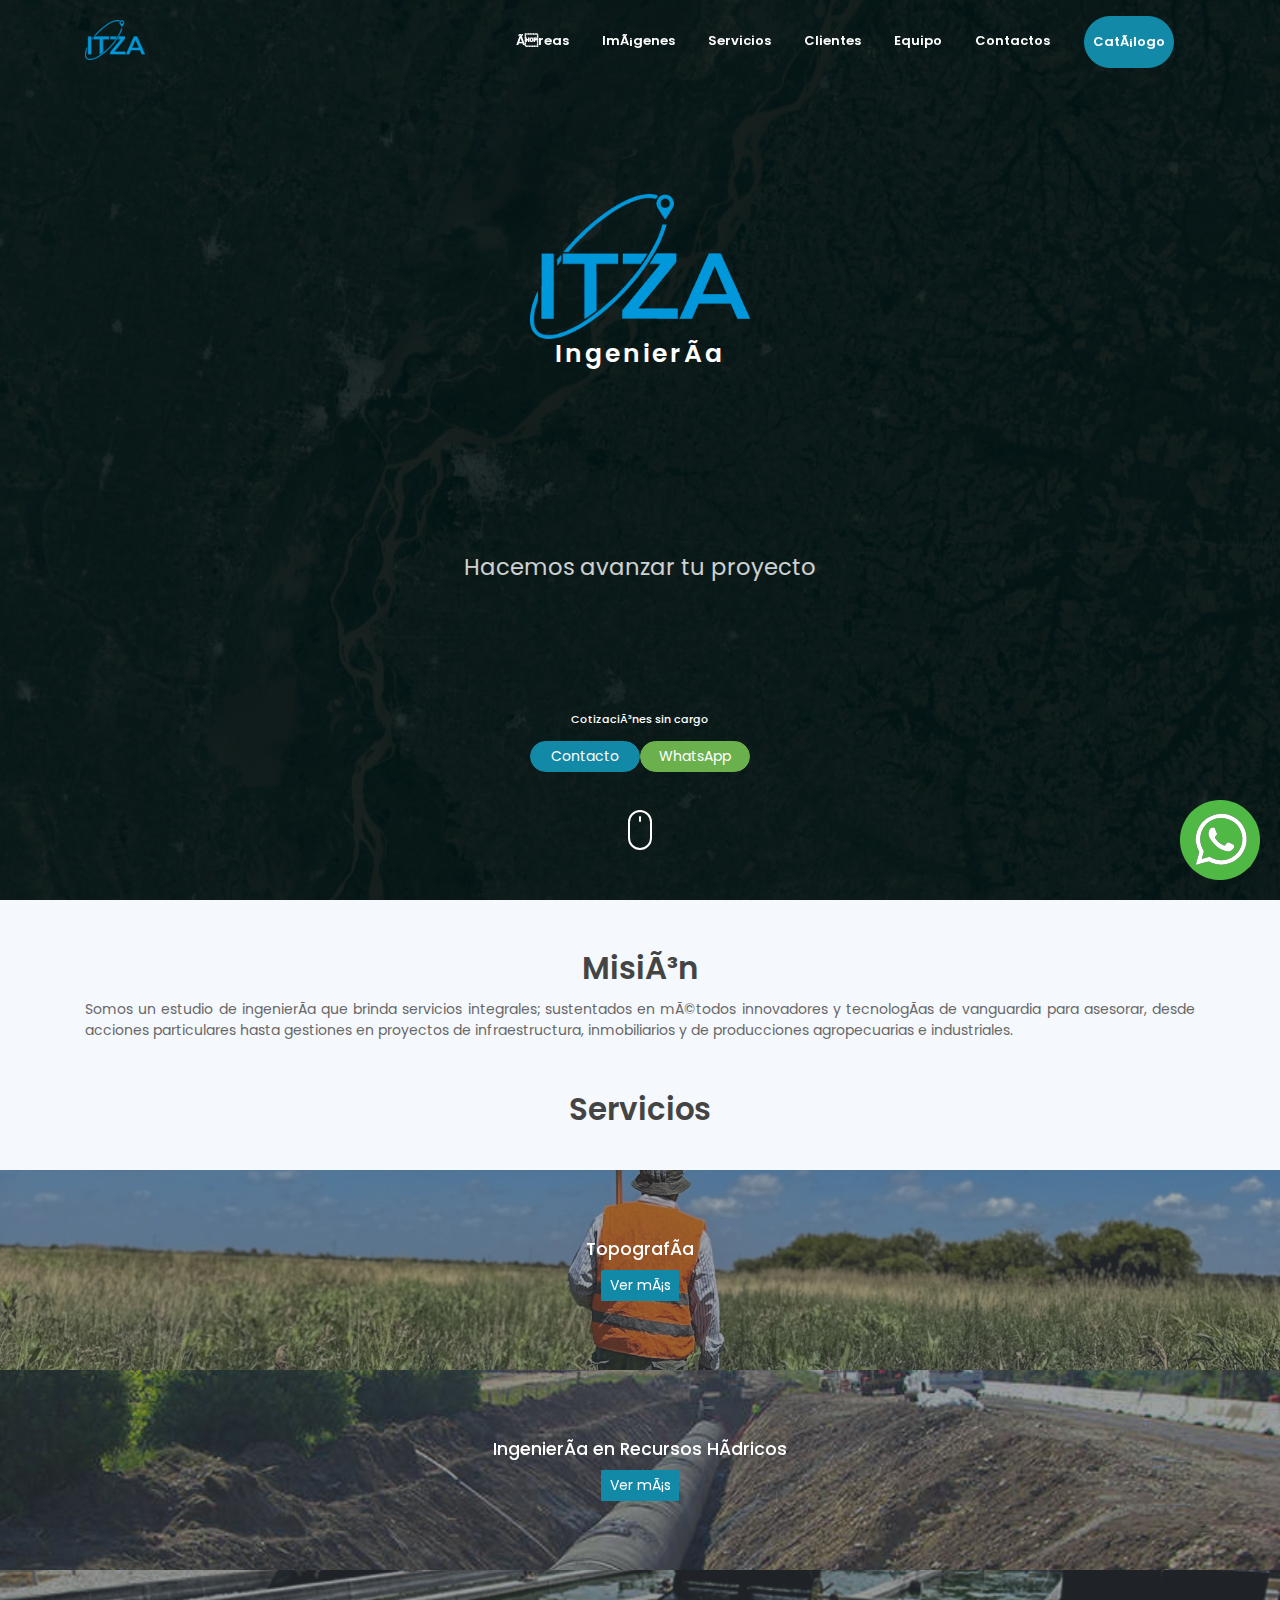
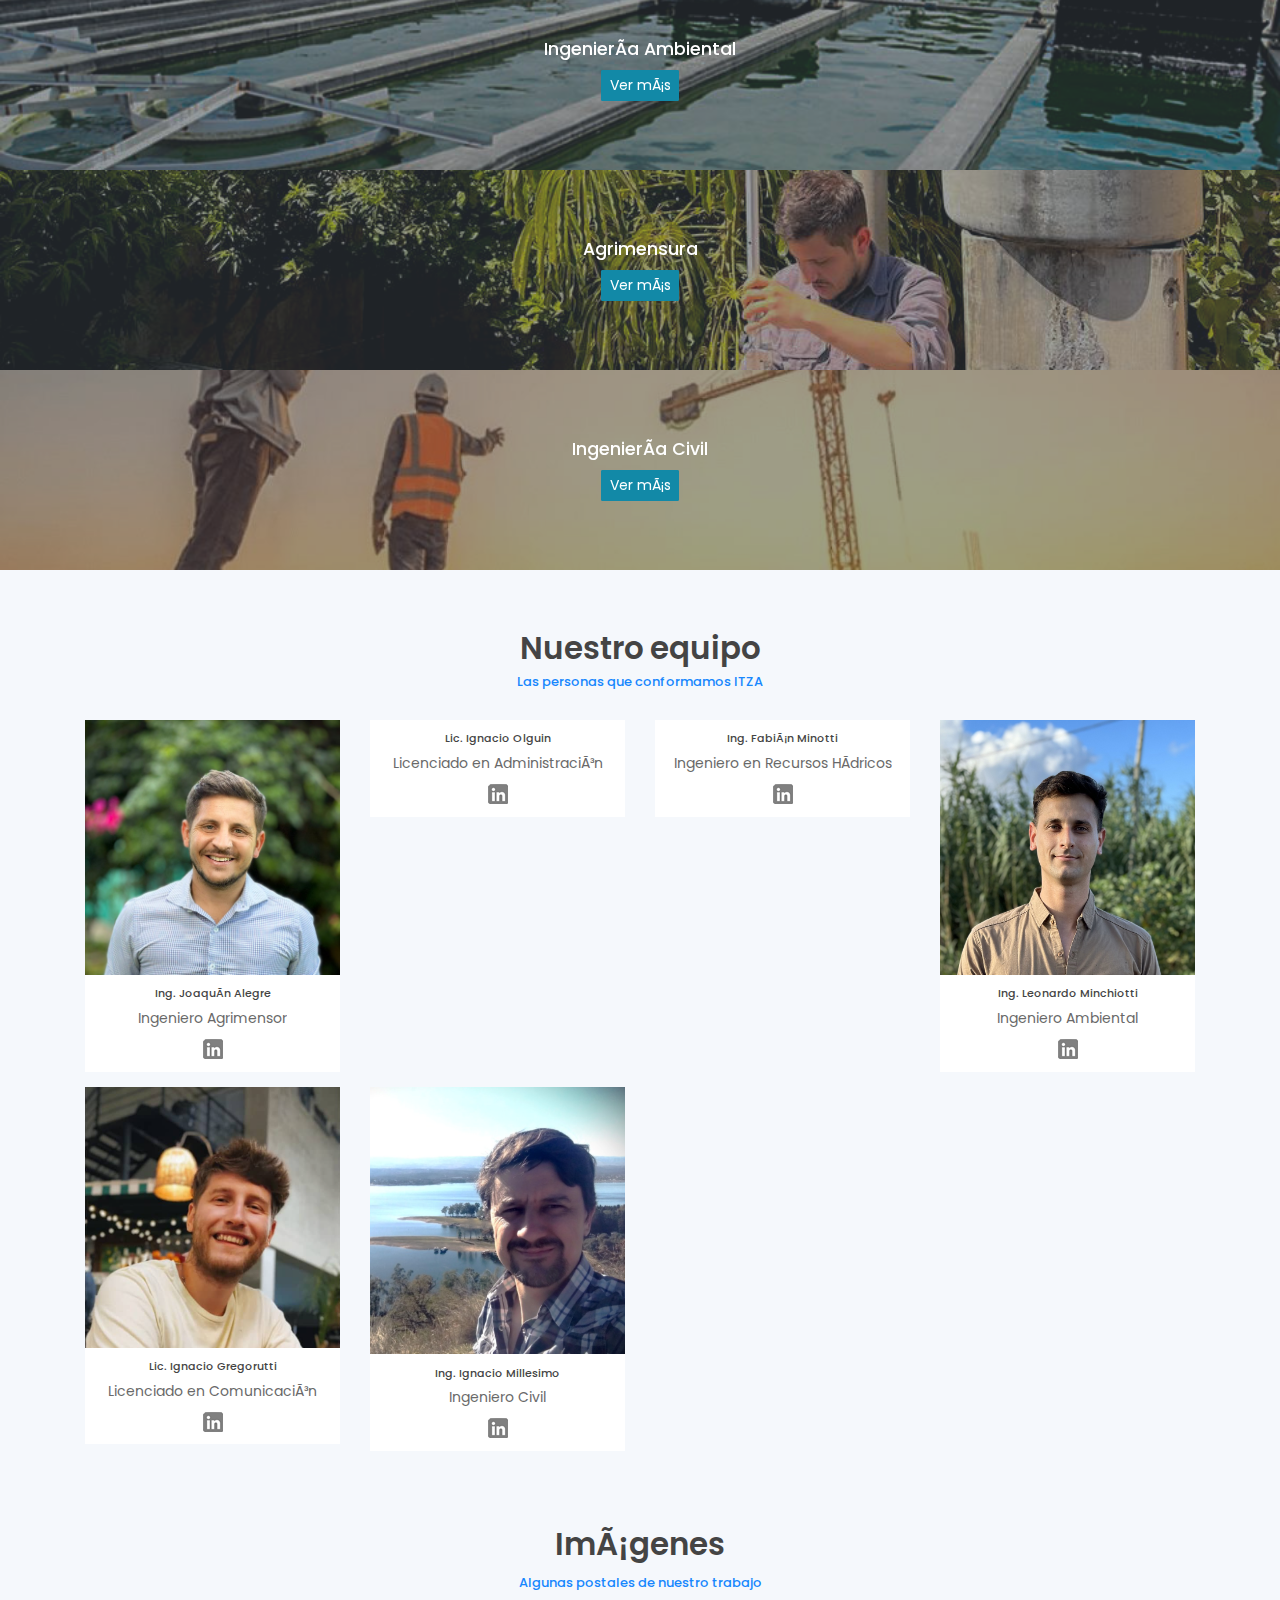
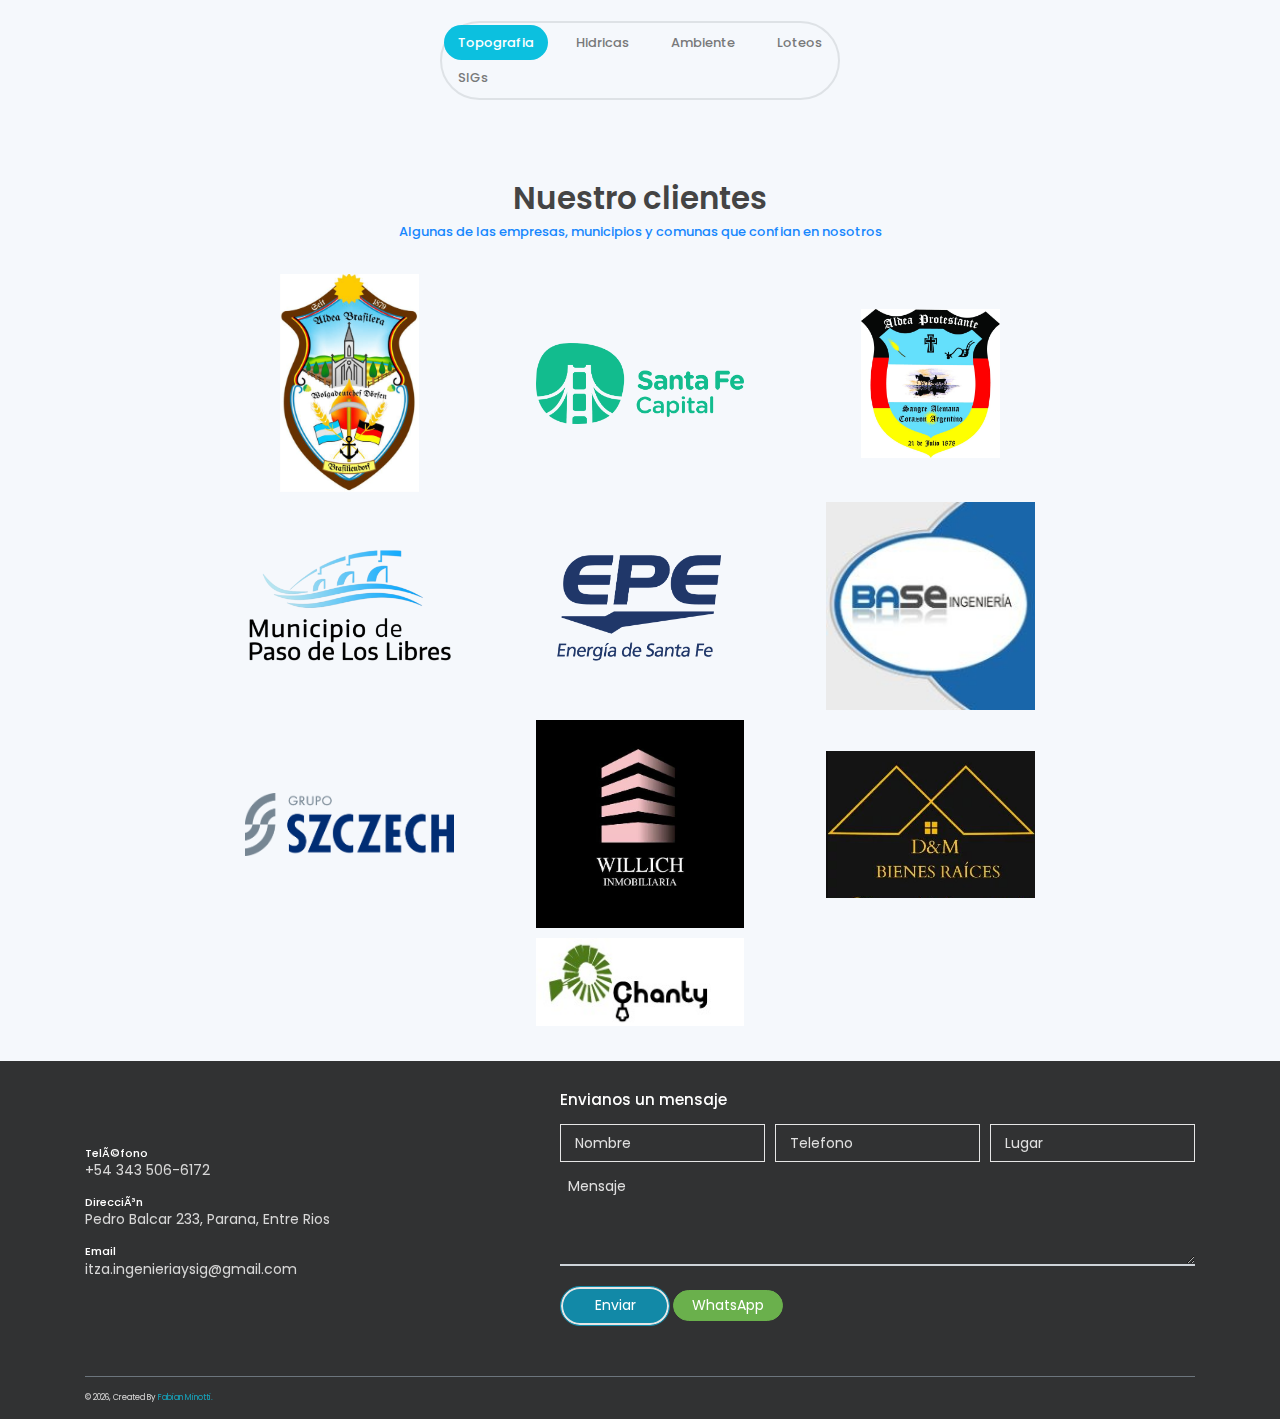
==== public_html/index.html @ 992983a0 "pixel de fb" ====
<!DOCTYPE html>
<html lang="en">
<head>
    <!-- Google Tag Manager -->
<script>(function(w,d,s,l,i){w[l]=w[l]||[];w[l].push({'gtm.start':
    new Date().getTime(),event:'gtm.js'});var f=d.getElementsByTagName(s)[0],
    j=d.createElement(s),dl=l!='dataLayer'?'&l='+l:'';j.async=true;j.src=
    'https://www.googletagmanager.com/gtm.js?id='+i+dl;f.parentNode.insertBefore(j,f);
    })(window,document,'script','dataLayer','GTM-K4Q99W75');</script>
    <!-- End Google Tag Manager -->
     
     <!-- Meta Pixel Code -->
<script>
    !function(f,b,e,v,n,t,s)
    {if(f.fbq)return;n=f.fbq=function(){n.callMethod?
    n.callMethod.apply(n,arguments):n.queue.push(arguments)};
    if(!f._fbq)f._fbq=n;n.push=n;n.loaded=!0;n.version='2.0';
    n.queue=[];t=b.createElement(e);t.async=!0;
    t.src=v;s=b.getElementsByTagName(e)[0];
    s.parentNode.insertBefore(t,s)}(window, document,'script',
    'https://connect.facebook.net/en_US/fbevents.js');
    fbq('init', '2061478227522938');
    fbq('track', 'PageView');
    </script>
    <noscript><img height="1" width="1" style="display:none"
    src="https://www.facebook.com/tr?id=2061478227522938&ev=PageView&noscript=1"
    /></noscript>
    <!-- End Meta Pixel Code -->


	<meta charset="utf-8">
    <meta name="viewport" content="width=device-width, initial-scale=1">

    <meta name="viewport" content="width=device-width, initial-scale=1, shrink-to-fit=no">
    <meta name="description" content="Start your development with LeadMark landing page.">
    <meta name="author" content="Devcrud">
    <link rel="stylesheet" href="https://maxcdn.bootstrapcdn.com/bootstrap/3.4.1/css/bootstrap.min.css">

    <script src="https://kit.fontawesome.com/808781cc1c.js" crossorigin="anonymous"></script>
    <script src="https://ajax.googleapis.com/ajax/libs/jquery/3.7.1/jquery.min.js"></script>
    <script src="https://maxcdn.bootstrapcdn.com/bootstrap/3.4.1/js/bootstrap.min.js"></script>


    <script type="text/javascript">
         document.addEventListener("DOMContentLoaded", on_load);
        function on_load(){

        
       var urlActual = window.location.href;

        // Crea un objeto URL con la URL actual
        var url = new URL(urlActual);

        // Obtiene los parámetros de la URL como un objeto
        var parametros = Object.fromEntries(url.searchParams.entries());

        // Muestra los parámetros en la consola
        console.log(parametros);
        var landing = parametros.landing
        console.log(landing);

        var backImagen = document.getElementById("backImage");

        var divIRH = document.getElementById("ReplaceHidrica");
        var divAGR = document.getElementById("ReplaceAgrimensura");
        var divAMB = document.getElementById("ReplaceAmbiental");
        var divMAIN = document.getElementById("ReplaceMain");
        var divTopo = document.getElementById("ReplaceTopo");
        var divCivil = document.getElementById("ReplaceCivil");

        var servIRH  = document.getElementById("serv-irh")
        var servAMB = document.getElementById("serv-amb")
        var servTOPO = document.getElementById("serv-topo")
        var servAGR = document.getElementById("serv-agr")
        var servCIVIL = document.getElementById("serv-civil")

        switch (landing) {
        case "1":
        divIRH.style.display = "flex";
        divAGR.style.display = "none";
        divAMB.style.display = "none";
        divMAIN.style.display = "none";
        divTopo.style.display = "none"
        divCivil.style.display = "none"
        backImagen.style.backgroundImage = "url('assets/imgs/IRH-back.jpg')";

        servIRH.style.display = "block";
        servAMB.style.display = "none";
        servAGR.style.display = "none";
        servTOPO.style.display = "none";
        servCIVIL.style.display = "none"

            break;
        case "2":
        divIRH.style.display = "none";
        divAGR.style.display = "flex";
        divAMB.style.display = "none";
        divMAIN.style.display = "none";
        divTopo.style.display = "none"
        divCivil.style.display = "none"
        backImagen.style.backgroundImage = "url('assets/imgs/photo1699647859.jpeg')";

        servIRH.style.display = "none";
        servAMB.style.display = "none";
        servAGR.style.display = "block";
        servTOPO.style.display = "none";
        servCIVIL.style.display = "none"
            break;
        case "3":
        divIRH.style.display = "none";
        divAGR.style.display = "none";
        divAMB.style.display = "flex";
        divMAIN.style.display = "none";
        divTopo.style.display = "none"
        divCivil.style.display = "none"
        backImagen.style.backgroundImage = "url('assets/imgs/back-amb.jpg')";

        servIRH.style.display = "none";
        servAMB.style.display = "block";
        servAGR.style.display = "none";
        servTOPO.style.display = "none";
        servCIVIL.style.display = "none"
            break;  
            case "4":
        divIRH.style.display = "none";
        divAGR.style.display = "none";
        divAMB.style.display = "none";
        divMAIN.style.display = "none";
        divTopo.style.display = "flex"
        divCivil.style.display = "none"
        backImagen.style.backgroundImage = "url('assets/imgs/photo1697901809.jpeg')";

        servIRH.style.display = "none";
        servAMB.style.display = "none";
        servAGR.style.display = "none";
        servTOPO.style.display = "block";
        servCIVIL.style.display = "none"

            case "5":
        divIRH.style.display = "none";
        divAGR.style.display = "none";
        divAMB.style.display = "none";
        divMAIN.style.display = "none";
        divTopo.style.display = "none"
        divCivil.style.display = "flex"
        backImagen.style.backgroundImage = "url('assets/imgs/fondocivil.jpeg')";

        servIRH.style.display = "none";
        servAMB.style.display = "none";
        servAGR.style.display = "none";
        servTOPO.style.display = "none";
        servCIVIL.style.display = "block"


            break;
        default:
        divIRH.style.display = "none";
        divAGR.style.display = "none";
        divAMB.style.display = "none";
        divMAIN.style.display = "flex";
        divTopo.style.display = "none"
        divCivil.style.display = "none"

        backImagen.style.backgroundImage = "url('assets/imgs/header.jpg')";

        servIRH.style.display = "none";
        servAMB.style.display = "none";
        servAGR.style.display = "none";
        servTOPO.style.display = "none";
        servCIVIL.style.display = "none"
        }
}

    </script>

    
    <title>ITZA ingenieria</title>
    <!-- font icons -->
    <link rel="stylesheet" href="assets/vendors/themify-icons/css/themify-icons.css">
    <!-- Bootstrap + LeadMark main styles -->
	<link rel="stylesheet" href="assets/css/leadmark.css">
    <link rel="stylesheet" href="assets/css/main.css" />

    <style>
        #whatsapp {
                    position: fixed;
                    bottom: 20px;
                    right:20px;
                    }

                    svg {
   width: 80px
   
}
circle {
   fill: #25d366;
}
path {
   fill: #25d366;
}
.enfasis{
    color:#38B6FF;
    font-weight: 600;
}

.carrusel-insertado{
      max-width: 60%;
      min-width: 300px;
      width: 100%;
      margin: 0 auto; /* Centrar el div horizontalmente */
    }
    </style>
</head>
<!-- <body data-spy="scroll" data-target=".navbar" data-offset="40" id="home" DOMContentLoaded="on_load()"> -->
    <body data-spy="scroll" data-target=".navbar" data-offset="40" id="home">
<!-- Google Tag Manager (noscript) -->
<noscript><iframe src="https://www.googletagmanager.com/ns.html?id=GTM-K4Q99W75"
    height="0" width="0" style="display:none;visibility:hidden"></iframe></noscript>
    <!-- End Google Tag Manager (noscript) -->
    <!-- page Navigation -->
    <nav class="navbar custom-navbar navbar-expand-md navbar-light fixed-top" data-spy="affix" data-offset-top="10">
        <div class="container">
            <a class="navbar-brand" href="https://www.itza.com.ar">
                <img src="assets/imgs/logo.png" alt="">
            </a>
            <button class="navbar-toggler ml-auto" type="button" data-toggle="collapse" data-target="#navbarSupportedContent" aria-controls="navbarSupportedContent" aria-expanded="false" aria-label="Toggle navigation">
                <span class="navbar-toggler-icon"></span>
            </button>
            <div class="collapse navbar-collapse" id="navbarSupportedContent">
                <ul class="navbar-nav ml-auto">                     
                    <li class="nav-item">
                        <a class="nav-link" href="#areas">Áreas</a>
                    </li>
                   
                    <li class="nav-item">
                        <a class="nav-link" href="#portfolio">Imágenes</a>
                    </li>
                    <li class="nav-item">
                        <a class="nav-link" href="#service">Servicios</a>
                    </li>
                    <li class="nav-item">
                        <a class="nav-link" href="#clients">Clientes</a>
                    </li>
                    <li class="nav-item">
                        <a class="nav-link" href="#team">Equipo</a>
                    </li>
                    <li class="nav-item">
                        <a class="nav-link" href="#contact">Contactos</a>
                    </li>
                    <li class="nav-item">
                        <a href="https://drive.google.com/file/d/1Dt3hCMWlddrPRJp8jT4GQT-iEAwe3zBL/view?usp=sharing" target="_blank" class="ml-4 nav-link btn btn-info btn-sm rounded" style="color:white !important">Catálogo</a>
                    </li>
                </ul>
            </div>
        </div>
    </nav>
    <!-- End Of Second Navigation -->

    <!-- Page Header -->
    <header class="header" id="backImage">
        <div class="overlay" style="display: flex !important;flex-direction: column; justify-content: center;">


            <!-- MAIN PAGE -->
<!-- <div id="ReplaceDiscipl" style="height: 65% !important;display: flex !important;flex-direction: column; justify-content: space-around;"></div> -->
<div id="ReplaceMain" style="height: 65% !important;display: none !important;flex-direction: column; justify-content: space-around;">
    <div style="min-height:150px ;display: flex !important;flex-direction: column; justify-content: center;"> 

       <!-- <h1 class="title" style="text-align: center;color:#0CC0DF !important; min-height: 75px; font-size: 100px !important;">ITZA</h1>   -->
       <img src="assets/imgs/logo.png" alt="" style="width: 220px;text-align: center;margin:auto">
       <h2 class="subtitle" style="min-height: 25px; font-size: 25px !important;">Ingeniería </h2>
   </div>
   <div style="padding: 30px;justify-items: center;text-align: center;text-align: center;">                    
       

       <p  style="max-width: 900px; text-justify:auto;margin-top: 20px;font-size: 17pt !important;">
           Hacemos avanzar tu proyecto</p>
   </div>
</div>

<!-- RECUROSOS HIDRICOS -->
<!-- <div id="ReplaceDiscipl" style="height: 65% !important;display: flex !important;flex-direction: column; justify-content: space-around;"></div> -->
                <div id="ReplaceHidrica" style="height: 55% !important;display: none !important;flex-direction: column; justify-content: center;padding:30px">
                     <div style="min-height:150px ;display: flex !important;flex-direction: column; justify-content: center;"> 

                        <h2 class="subtitle" style="min-height: 30px; font-size: 30px !important">SOLUCIONES EN INGENIERÍA HÍDRICA</h2>
                    </div>
                    <div style="padding: 30px;justify-items: center;text-align: center;text-align: center;">                    
          
                        <!-- <div style="color: lightcyan;">Responsable del área:</div> -->
                        <div style="font-weight: bolder !important;color: #38B6FF;">Ing. Fabián Minotti</div>
                        <p style="max-width: 900px; text-justify:auto;margin-top: 20px;">
                            <span class="tagInicio">Estudios Hidrológicos e Hidraulicos</span>
                            <span class="tagInicio">Factibilidad Hidrica</span>
                            <span class="tagInicio">Diseño de Obras Hidráulicas</span>
                            <!-- <span class="tagInicio">Modelos matemáticos</span> -->
                            <span class="tagInicio">Riego y Drenaje Rural</span>
                            <span class="tagInicio">Loteos</span>
                        </p>
                    </div>
                </div>


<!-- AGRIMENSURA  -->
                <div id="ReplaceAgrimensura" style="height: 50% !important;display: none !important;flex-direction: column; justify-content: center;">
                    <div style="min-height:150px ;display: flex !important;flex-direction: column; justify-content: center;">
                        <!-- <h1 class="title" style="text-align: center;color:#0CC0DF !important; min-height: 75px; font-size: 100px !important;">ITZA</h1>   -->
                        <h1 class="subtitle" style="min-height: 30px; font-size: 30px !important">SERVICIOS DE AGRIMENSURA</h1>
                    </div>
                    <div style="padding: 30px;justify-items: center;text-align: center;text-align: center;">                    
                     <!-- <div style="color: lightcyan;">Responsable del área:</div> -->
                        <div style="font-weight: bold !important;color: #38B6FF;">Ing. Agrimensor Joaquín Alegre</div>


                        <p style="max-width: 900px; text-justify:auto;margin-top: 20px;">                           
                            <span class="tagInicio">Mensuras</span>
                                <span class="tagInicio">VEP y REP</span>
                                    <span class="tagInicio">Amojonamientos</span>
                                        <span class="tagInicio">Posesiones</span>
                                            <span class="tagInicio">Loteos </span></p>
                   </div>
                </div>


<!-- AMBIENTAL  -->

<div id="ReplaceAmbiental" style="height: 50% !important;display: flex !important;flex-direction: column; justify-content: center;">
    <div style="min-height:150px ;display: flex !important;flex-direction: column; justify-content: center;">
        <!-- <h1 class="title" style="text-align: center;color:#0CC0DF !important; min-height: 75px; font-size: 100px !important;">ITZA</h1>   -->
        <h1 class="subtitle" style="min-height: 30px; font-size: 30px !important;">SERVICIOS AMBIENTALES INTEGRALES</h1>
    </div>
    <div style="padding: 30px;justify-items: center;text-align: center;text-align: center;">                    
     
        <!-- <div style="color: lightcyan;">Responsable del área:</div> -->
        <div style="font-weight: bolder !important;color: #38B6FF;">Ing. Leonardo Minchiotti</div>
        <p style="max-width: 900px; text-justify:auto;margin-top: 20px;">
            <span class="tagInicio">Consultoría ambiental</span>

            <span class="tagInicio">Estudios de Impacto Ambiental</span>
            <span class="tagInicio">Tratamiento de Efluentes</span>
            <span class="tagInicio">Sistemas de Gestión Ambiental</span>
            <span class="tagInicio">Gestión de residuos</span>
            <span class="tagInicio">Inscripciones ambientales</span></p>
    </div>
</div>


<!-- CIVIL  -->

<div id="ReplaceCivil" style="height: 50% !important;display: flex !important;flex-direction: column; justify-content: center;">
    <div style="min-height:150px ;display: flex !important;flex-direction: column; justify-content: center;">
        <!-- <h1 class="title" style="text-align: center;color:#0CC0DF !important; min-height: 75px; font-size: 100px !important;">ITZA</h1>   -->
        <h1 class="subtitle" style="min-height: 30px; font-size: 30px !important;">Ingeniería Civil</h1>
    </div>
    <div style="padding: 30px;justify-items: center;text-align: center;text-align: center;">                    
     
        <!-- <div style="color: lightcyan;">Responsable del área:</div> -->
        <div style="font-weight: bolder !important;color: #38B6FF;">Ing. Ignacio Millesimo</div>
        <p style="max-width: 900px; text-justify:auto;margin-top: 20px;">

            <span class="tagInicio">Cálculo estructural</span>
            <span class="tagInicio">Diseño Vial</span>
            <span class="tagInicio">Pliegos Licitatorios</span>
            <span class="tagInicio">Gestión de Proyectos</span>
    </div>
</div>


<!-- TOPOGRAFIA  -->

<div id="ReplaceTopo" style="height: 55% !important;display: none !important;flex-direction: column; justify-content: center">
    <div style="min-height:150px ;display: flex !important;flex-direction: column; justify-content: center;">
        <!-- <h1 class="title" style="text-align: center;color:#0CC0DF !important; min-height: 75px; font-size: 100px !important;">ITZA</h1>   -->
        <h1 class="subtitle" style="min-height: 30px; font-size: 30px !important;">SERVICIOS TOPOGRÁFICOS INTEGRALES</h1>
    </div>
    
    <div style="padding: 30px;justify-items: center;text-align: center;text-align: center;">     
        <!-- <div style="color: lightcyan;">Responsable del área:</div> -->
        <div style="font-weight: bolder !important;color: #38B6FF;">Ing. Agrimensor Joaquín Alegre</div>
        <p style="max-width: 900px; text-justify:auto;margin-top: 20px;">
              <span class="tagInicio">Relevamientos Topográficos</span>
              <span class="tagInicio">Relevamientos con Drone </span>
              <span class="tagInicio"> Replanteos</span>
                <span class="tagInicio"> Imágenes Satelitales</span>
                    <span class="tagInicio"> Nivelación</span>
                        <span class="tagInicio"> SIG </span>
                            <span class="tagInicio"> Loteos</span>
            </p>
    
           </div>
</div>


<!-- Botonces de contancto  -->


                <div>
                <div style="display: flex !important; justify-content: center;">
                    <h6> Cotizaciónes sin cargo</h6>                    
                </div> 
                <div style="display: flex !important; justify-content: center;">
                    <a href="#contact"><div class="btn btn-info rounded w-md mt-3" > Contacto</div></a>
                    <a href="https://api.whatsapp.com/send/?phone=5493425687429&text=Hola,%20me%20comunico%20para%20saber%20mas%20acerca%20de%20los%20servicios%20de%20ITZA" target="_blank"><div class="btn btn-success rounded w-md mt-3"> WhatsApp</div></a>
                </div> 
                </div>
                      
        </div>
        
       
        <div class="mouse-icon"><div class="wheel"></div></div>
    </header>
    <!-- End Of Page Header -->

    <!-- Service Section -->

   

    <section  id="service" class="section pt-0">
        <div class="container">
            <h6 class="section-title text-center" style="margin-top:50px !important ;">Misión</h6>
            <h6 style="text-align: justify !important; width: 100% !important"> <p>Somos un estudio de ingeniería que brinda servicios integrales; sustentados en métodos innovadores y tecnologías de vanguardia para asesorar, desde acciones particulares hasta gestiones en proyectos de infraestructura, inmobiliarios y de producciones agropecuarias e industriales.
            </p> 
            <h6 class="section-title text-center" style="margin-top:50px !important ;">Servicios</h6>

        </h6>

    <div id="serv-agr">
            <div id="two" class="wrapper">
                <div class="inner alt">
                    <section class="spotlight">
                        <div class="image"><img src="assets/imgs/agrim03.jpg" alt="" /></div>
                        <div class="content">
                            <h3><span class="enfasis">Mensura</span> Urbana y Rural</h3>
                            <p>Se realiza el análisis del <span class="enfasis">parcelario</span> de un terreno mediante la medición, el <span class="enfasis">estudio de títulos</span> y <span class="enfasis">antecedentes catastrales</span> para determinar la situación jurídica en el territorio. Te acompañamos desde el inicio del análisis, hasta la registración de tu inmueble. 
                            </p>
                        </div>
                    </section>
                    <section class="spotlight">
                        <div class="image"><img src="assets/imgs/agrim01.jpg" alt="" /></div>
                        <div class="content">
                            <h3>Subdivisión</h3>
                            <p>Se realiza la <span class="enfasis">división de un terreno</span> en las partes necesarias para generar <span class="enfasis">nuevos títulos</span>. Te acompañamos en el acuerdo de <span class="enfasis">subdivisión</span> y elaboración del expediente, hasta su registración final. 
                            </p>
                        </div>
                    </section>
                    <section class="spotlight">
                        <div class="image"><img src="assets/imgs/photo1690379722 (1).jpeg" alt="" /></div>
                        <div class="content">
                            <h3>Posesiones</h3>
                            <p>Se confecciona un plano de <span class="enfasis">mensura de posesión</span>, que sera utilizado como prueba en un futuro <span class="enfasis">juicio de usucapión</span>. Te asesoramos en los pasos a seguir y acompañamos hasta la registración final del expediente.
                            </p>
                        </div>
                    </section>

                    <section class="spotlight">
                        <div class="image"><img src="assets/imgs/agrim02.jpg" alt="" /></div>
                        <div class="content">
                            <h3>Propiedad Horizontal (PH)</h3>
                            <p>Se realiza para <span class="enfasis">dividir una propiedad</span> construida, en unidades mas pequeñas; sean casas <span class="enfasis">familiares, duplex, departamentos</span> o similares. Te asesoramos en los pasos a seguir y acompañamos hasta la registración final del expediente.
                            </p>
                        </div>
                    </section>

                    <section class="spotlight">
                        <div class="image"><img src="assets/imgs/agrim04.jpg" alt="" /></div>
                        <div class="content">
                            <h3>Verificacion del Estado Parcelario (VEP)</h3>
                            <p>Se realiza para constatar la subsistencia del <span class="enfasis">estado parcelario</span> previo a una transferencia. Realizamos el expediente y lo registramos para que puedas avanzar en tu proyecto.
                            </p>
                        </div>
                    </section>
                    <section class="spotlight">
                        <div class="image"><img src="assets/imgs/tasacion.jpg" alt="" /></div>
                        <div class="content">
                            <h3>Tasaciones</h3>
                            <p>Se ofrece obtener el valor de mercado de tu terreno, o vivienda, de forma certificada.
                            </p>
                        </div>
                    </section>
                    
                </div>
            </div>
        </div>                
      
       



        <div id="serv-topo">
            <div id="two" class="wrapper">
                <div class="inner alt">
                    <section class="spotlight">
                        <div class="image"><img src="assets/imgs/relev_img.jpg" alt="" /></div>
                        <div class="content">
                            <h3>Relevamientos Topográficos
                            </h3>
                            <p>Integramos tecnología avanzada y softwares específicos para obtener <span class="enfasis">datos precisos</span> en proyectos civiles, viales y productivos, potenciando recursos y garantizando el avance de la obra.
                             </p>
                        </div>
                    </section>
                    <section class="spotlight">
                        <div class="image"><img src="assets/imgs/repla_img.jpg" alt="" /></div>
                        <div class="content">
                            <h3>Replanteo de Obras
                            </h3>
                            <p>Llevamos adelante <span class="enfasis">relevamientos</span> detallados y determinación de posiciones para proyectos civiles, viales e industriales, garantizando precisión y seguimiento del proyecto.</p>
                        </div>
                    </section>
                    <section class="spotlight">
                        <div class="image"><img src="assets/imgs/nivelacion_img.jpg" alt="" /></div>
                        <div class="content">
                            <h3>Nivelación de Terrenos
                            </h3>
                            <p>Relevamiento, cálculo y dirección para <span class="enfasis">movimientos de suelos</span> y plateas; asegurando resultados precisos y optimización de los recursos.
                            </p>
                        </div>
                    </section>
                    <section class="spotlight">
                        <div class="image"><img src="assets/imgs/drone_img.jpg" alt="" /></div>
                        <div class="content">
                            <h3>Relevamientos Fotogramétricos con Drones
                            </h3>
                            <p><span class="enfasis">Levantamiento de datos topográficos</span>, análisis de elevación y volúmen, y ortofotografías para desarrollar y aumentar la eficiencia y precisión técnica en tus proyectos.
                            </p>
                        </div>
                    </section>
                    
                </div>
            </div>
        </div>   
        
        <div id="serv-amb">
            <div id="two" class="wrapper">
                <div class="inner alt">
                    <section class="spotlight">
                        <div class="image"><img src="assets/imgs/eia.jpg" alt="" /></div>
                        <div class="content">
                            <h3>Estudios de Impacto Ambiental</h3>
                            <p>Confeccionamos el Estudio de Impacto Ambiental que solicitan los entes de control para evaluar los potenciales impactos de un proyecto en su entorno. Desarrollo de Planes de Gestión Ambiental según el análisis previo
                            </p>
                        </div>
                    </section>
                    <section class="spotlight">
                        <div class="image"><img src="assets/imgs/Efluentes2.jpg" alt="" /></div>
                        <div class="content">
                            <h3>Tratamiento de efluentes</h3>
                            <p>Diseño de sistemas de tratamiento para efluentes industriales y aguas cloacales. Optimización de plantas de tratamiento existentes. Asesoramiento en equipos e instalaciones. Diseño y control de lagunas de tratamiento
                            </p>
                        </div>
                    </section>
                    <section class="spotlight">
                        <div class="image"><img src="assets/imgs/plan-de-manejo-ambiental_.jpg" alt="" /></div>
                        <div class="content">
                            <h3>Sistemas de Gestion Ambiental</h3>
                            <p>Te ayudamos a confeccionar y llevar adelante los planes y programas de gestión ambiental para promover la sostenibilidad en tu organización. Auditorias y seguimiento de control. Capacitaciones al personal.</p>
                        </div>
                    </section>
                    <section class="spotlight">
                        <div class="image"><img src="assets/imgs/plantas-de-tratamiento-de-residuos-gta-ambiental-blog-fear-img-62.jpg" alt="" /></div>
                        <div class="content">
                            <h3>Manejo de residuos</h3>
                            <p>Tratamiento de residuos sólidos. Asesoramiento en gestión de residuos (planes de separación, reducción, reciclaje y disposición). Diseño de plantas GIRSU
                                </p>
                        </div>
                    </section>
                    <section class="spotlight">
                        <div class="image"><img src="assets/imgs/puro-nutrientes.jpeg" alt="" /></div>
                        <div class="content">
                            <h3>Asesoría agroindustrial</h3>
                            <p>
                                Te asesoramos en el manejo ambiental de tu actividad. Diseñamos redes de drenaje, tratamiento de líquidos, separación de sólidos en granjas porcinas, feedlots, avícolas, tambos, lácteas, queserías y frigoríficos. 
Promovemos la correcta gestión de los purines y los restos orgánicos para su aprovechamiento con fines agronómicos. Diseño de playas de compostaje y biodigestores

                                </p>
                        </div>
                    </section>
                    <section class="spotlight">
                        <div class="image"><img src="assets/imgs/funciones-principales-ingeniero-ambiental.jpg" alt="" /></div>
                        <div class="content">
                            <h3>Consultoría y trámites ante entes de control</h3>
                            <p>Realizamos informes ambientales, inscripción en registros como generadores de residuos peligrosos o patológicos, cálculo de nivel de complejidad ambiental, asesoramiento ante requerimientos de los entes de control y para la obtención del certificado de aptitud ambiental, seguimiento de trámites, inscripciones de pozos de agua subterránea, planes de forestación”. Consúltanos y te asesoramos </p>
                        </div>
                    </section>

                    
                </div>
            </div>
        </div>   


        <div id="serv-irh">
            <div id="two" class="wrapper">
                <div class="inner alt">
                    <section class="spotlight">
                        <div class="image"><img src="assets/imgs/back-irh.jpg" alt="" /></div>
                        <div class="content">
                            <h3>Estudios Hidrológicos e hidraulicos</h3>
                            <p>Realizamos estudios para la determinación de riesgos hídricos, obtención de caudales y tormentas de diseño, estimación de inundaciones y zonas vulnerables, y análisis de factibilidad hídrica, entre otros.</p>
                        </div>
                    </section>
                    <section class="spotlight">
                        <div class="image"><img src="assets/imgs/alcan.jpg" alt="" /></div>
                        <div class="content">
                            <h3>Proyectos de Obras Hidraulicas</h3>
                            <p>Desarrollamos diseños de alcantarillas y puentes, dimensionamiento de canales y conductos, estudios hidrogeológicos, diseño de perforaciones de agua, y planificación de redes cloacales y de agua potable.</p>
                        </div>
                    </section>
                    <section class="spotlight">
                        <div class="image"><img src="assets/imgs/riego.jpg" alt="" /></div>
                        <div class="content">
                            <h3>Sistemas de riego Rural y Drenaje Urbano</h3>
                            <p>Nos especializamos en el diseño de sistemas de riego rural por aspersión, gravedad y goteo, incluyendo la determinación de fuentes y caudales necesarios.  Además, abordamos proyectos de drenaje urbano, ofreciendo soluciones eficientes para el manejo de aguas pluviales y residuales.</p>
                        </div>
                    </section>
                    <section class="spotlight">
                        <div class="image"><img src="assets/imgs/loteo_aerea.jpg" alt="" /></div>
                        <div class="content">
                            <h3>Proyectos de loteos y urbanizaciones</h3>
                            <p>Realizamos estudios de factibilidad para la aprobación técnica de loteos y urbanizaciones, dimensionamientos de obras hidráulicas, diseño de reservorios y modelación matemática de sistemas de desagüe.</p>
                        </div>
                    </section>
                    <section class="spotlight">
                        <div class="image"><img src="assets/imgs/batimetria.jpg" alt="" /></div>
                        <div class="content">
                            <h3>Batimetrías y Aforos</h3>
                            <p>Realizamos estudios detallados de batimetría y aforos para la gestión eficiente de recursos hídricos, aplicando tecnología de vanguardia para mediciones precisas de profundidades, volúmenes y caudales de cuerpos de agua.</p>
                        </div>
                    </section>
                    
                </div>
            </div>
        </div>  



        <div id="serv-civil">
            <div id="two" class="wrapper">
                <div class="inner alt">
                    <section class="spotlight">
                        <div class="image"><img src="assets/imgs/estructuras.jpg" alt="" /></div>
                        <div class="content">
                            <h3>Diseño y Cálculo Estructural</h3>
                            <p>
                                Diseño estructural es clave para seguridad y economía en construcción. Ofrecemos proyectos ajustados, cumpliendo reglamentos, con documentación técnica completa.</p>
                        </div>
                    </section>
                    <section class="spotlight">
                        <div class="image"><img src="assets/imgs/vial.jpg" alt="" /></div>
                        <div class="content">
                            <h3>Proyectos viales</h3>
                            <p>Nos especializamos en diseñar caminos y vías de comunicacion para mejorar la infraestructura de transporte. Ofrecemos proyectos viales integrales, considerando los últimos paradigmas urbanos.</p>
                        </div>
                    </section>
                    <section class="spotlight">
                        <div class="image"><img src="assets/imgs/gestionproyectos.png" alt="" /></div>
                        <div class="content">
                            <h3>Gestión de proyectos</h3>
                            <p>
                                Planificación, coordinación de recursos y control para la ejecución proyectos de construcción eficientemente, cumpliendo objetivos, plazos, presupuestos y estándares de calidad y seguridad.</p>
                        </div>
                    </section>
                    <section class="spotlight">
                        <div class="image"><img src="assets/imgs/documentacion.jpg" alt="" /></div>
                        <div class="content">
                            <h3>Elaboración de Pliegos Licitatorios</h3>
                            <p>
                                En ITZA, proporcionamos documentación técnica integral para proyectos de ingeniería, esencial para licitaciones y gestión de financiamientos, incluyendo pliegos, cómputos, redeterminaciones y más.</p>
                        </div>
                    </section>
                    
                    
                </div>
            </div>
        </div>  
      
      
        </div>
    </section>
    <!-- End OF Service Section -->


    <!-- disciplinas -->
    <section  id="areas" class="section pt-0">
    
    <div id="disciplinas-banners">
            
            <div class="product-offer mb-30" style="height: 200px;">
                <img class="img-fluid" src="assets/imgs/topobanner.jpg" alt="">
                <div class="offer-text">
                    <h3 class="text-white mb-3">Topografía </h3>
                    <a href="https://www.itza.com.ar?landing=4" class="btn btn-info">Ver más</a>
                </div>
            </div>
            <div class="product-offer mb-30" style="height: 200px;">
                <img class="img-fluid" src="assets/imgs/irh-banner.jpg">
                <div class="offer-text">
                    <h3 class="text-white mb-3" style="text-align: center !important;">Ingeniería en Recursos Hídricos </h3>
                    <a href="https://www.itza.com.ar?landing=1" class="btn btn-info">Ver más</a>
                </div>
            </div>
            <div class="product-offer mb-30" style="height: 200px;">
                <img class="img-fluid" src="assets/imgs/ia-banner.jpg" alt="">
                <div class="offer-text">
                    <h3 class="text-white mb-3">Ingeniería Ambiental</h3>
                    <a href="https://www.itza.com.ar?landing=3" class="btn btn-info">Ver más</a>
                </div>
            </div>
            <div class="product-offer mb-30" style="height: 200px;">
                <img class="img-fluid" src="assets/imgs/agr-banner.jpg" alt="">
                <div class="offer-text">
                    <h3 class="text-white mb-3">Agrimensura</h3>
                    <a href="https://www.itza.com.ar?landing=2" class="btn btn-info">Ver más</a>
                </div>
            </div>
            <div class="product-offer mb-30" style="height: 200px;">
                <img class="img-fluid" src="assets/imgs/civil banner.jpeg" alt="">
                <div class="offer-text">
                    <h3 class="text-white mb-3">Ingeniería Civil</h3>
                    <a href="https://www.itza.com.ar?landing=5" class="btn btn-info">Ver más</a>
                </div>
            </div>
        </div>                
      
        </div>
    </section>
    <!-- disciplinas -->



   
    
    <!-- Testmonial Section -->
    <section class="section" id="team">
        <div class="container">
        
            <h6 class="section-title text-center mb-0">Nuestro equipo</h6>
            <h6 class="section-subtitle mb-5 text-center">Las personas que conformamos ITZA</h6>
            <div class="row">
            <div class="col-md-3">
                <div class="card-team border-0 mb-4">
                    <img src="assets/imgs/joaco.png" alt="" class="card-img-top w-100">
                    <div class="card-body" style=" text-align: center !important">                         
                        <h6 class="card-title" style="text-align: center !important; width: 100% !important;"> Ing. Joaquín Alegre</h5>
                        <p style="text-align: center !important; width: 100% !important;">Ingeniero Agrimensor</p>
                        <a href="https://www.linkedin.com/in/joaquin-alegre-346420a4/" target="_blank"> <img src="assets/imgs/linkedin.png"  alt=""></a>
                        <!-- <a href="javascript:void(0)" class="small text-muted">Go To The Article</a> -->
                    </div>
                </div>
            </div>
            <div class="col-md-3">
                <div class="card-team border-0 mb-4">
                    <img src="assets/imgs/nacho.png" alt="" class="card-img-top w-100">
                    <div class="card-body"  style=" text-align: center !important">                         
                        <h6 class="card-title" style="text-align: center !important; width: 100% !important;"> Lic. Ignacio Olguin</h5>
                        <p style="text-align: center !important; width: 100% !important;">Licenciado en Administración</p>
                        <a href="https://www.linkedin.com/in/juan-ignacio-olguin-11916b202/" target="_blank"> <img src="assets/imgs/linkedin.png"  alt=""></a>

                        <!-- <a href="javascript:void(0)" class="small text-muted">Go To The Article</a> -->
                    </div>
                </div>
            </div>
            <div class="col-md-3">
                <div class="card-team border-0 mb-4">
                    <img src="assets/imgs/mino.png" alt="" class="card-img-top w-100">
                    <div class="card-body"  style=" text-align: center !important">                         
                        <h6 class="card-title" style="text-align: center !important; width: 100% !important;"> Ing. Fabián Minotti</h5>
                        <p style="text-align: center !important; width: 100% !important;">Ingeniero en Recursos Hídricos</p>
                        <a href="https://www.linkedin.com/in/fabianminotti/" target="_blank"> <img src="assets/imgs/linkedin.png"  alt=""></a>

                        <!-- <a href="javascript:void(0)" class="small text-muted">Go To The Article</a> -->
                    </div>
                </div>
            </div>
            <div class="col-md-3">
                <div class="card-team border-0 mb-4">
                    <img src="assets/imgs/leo.jpg" alt="" class="card-img-top w-100">
                    <div class="card-body"  style=" text-align: center !important">                         
                        <h6 class="card-title" style="text-align: center !important; width: 100% !important;"> Ing. Leonardo Minchiotti</h5>
                        <p style="text-align: center !important; width: 100% !important;">Ingeniero Ambiental</p>
                        <a href="https://www.linkedin.com/in/leonardo-luis-minchiotti/" target="_blank"> <img src="assets/imgs/linkedin.png"  alt=""></a>

                        <!-- <a href="javascript:void(0)" class="small text-muted">Go To The Article</a> -->
                    </div>
                </div>
            </div>
            <div class="col-md-3">
                <div class="card-team border-0 mb-4">
                    <img src="assets/imgs/nachi.png" alt="" class="card-img-top w-100">
                    <div class="card-body"  style=" text-align: center !important">                         
                        <h6 class="card-title" style="text-align: center !important; width: 100% !important;">Lic. Ignacio Gregorutti</h5>
                        <p style="text-align: center !important; width: 100% !important;">Licenciado en Comunicación</p>
                        <a href="https://www.linkedin.com/in/ignaciogregorutti/" target="_blank"> <img src="assets/imgs/linkedin.png"  alt=""></a>

                        <!-- <a href="javascript:void(0)" class="small text-muted">Go To The Article</a> -->
                    </div>
                </div>
            </div>
            <div class="col-md-3">
                <div class="card-team border-0 mb-4">
                    <img src="assets/imgs/ignacio.png" alt="" class="card-img-top w-100">
                    <div class="card-body"  style=" text-align: center !important">                         
                        <h6 class="card-title" style="text-align: center !important; width: 100% !important;">Ing. Ignacio Millesimo                        </h5>
                        <p style="text-align: center !important; width: 100% !important;">Ingeniero Civil</p>
                        <a href="https://www.linkedin.com/in/ignacio-millesimo-ba7327229/" target="_blank"> <img src="assets/imgs/linkedin.png"  alt=""></a>

                        <!-- <a href="javascript:void(0)" class="small text-muted">Go To The Article</a> -->
                    </div>
                </div>
            </div>
            <!-- <div class="col-md-3">
                <div class="card-team border-0 mb-4">
                    <img src="assets/imgs/anto.jpeg" alt="" class="card-img-top w-100">
                    <div class="card-body"  style=" text-align: center !important">                         
                        <h6 class="card-title" style="text-align: center !important; width: 100% !important;">Lic. Antonella Zanolio</h5>
                        <p style="text-align: center !important; width: 100% !important;">SIGs</p>
                        <a href="" target="_blank"> <img src="assets/imgs/linkedin.png"  alt=""></a>

                        <!-- <a href="javascript:void(0)" class="small text-muted">Go To The Article</a> -->
                    </div>
                </div>
            </div> 
            <!-- <div class="col-md-3">
                <div class="card-team border-0 mb-4">
                    <img src="assets/imgs/rebe.jpeg" alt="" class="card-img-top w-100">
                    <div class="card-body"  style=" text-align: center !important">                         
                        <h6 class="card-title" style="text-align: center !important; width: 100% !important;">Rebeca Rodriguez</h5>
                        <p style="text-align: center !important; width: 100% !important;">SIGs</p>
                        <a href="" target="_blank"> <img src="assets/imgs/linkedin.png"  alt=""></a>

                        <!-- <a href="javascript:void(0)" class="small text-muted">Go To The Article</a> -->
                    </div>
                </div>
                
            </div> 
        </div>
        </div>  
        </div>
    </section>
    <!-- End of Testmonial Section -->


    








    <!-- Portfolio Section -->
    <section id="portfolio" class="section portfolio-section">


        <div class="container">
        
           
          <!--   <div id="myCarousel" class="carousel slide carrusel-insertado" data-ride="carousel">
                <ol class="carousel-indicators">
                  <li data-target="#myCarousel" data-slide-to="0" class="active"></li>
                  <li data-target="#myCarousel" data-slide-to="1"></li>
                  <li data-target="#myCarousel" data-slide-to="2"></li>
                </ol>
              
                <div class="carousel-inner">
                  <div class="item active">
                    <img src="assets/imgs/galery/IMG-20230131-WA0035 (1).jpg" alt="">
                    <div class="carousel-caption">
                      <h3>Paso De Los Libres</h3>
                      <p>Relevamiento con Dron y GPS</p>
                    </div>
                  </div>
              
                  <div class="item">
                    <img src="assets/imgs/nacho.png" alt="Chicago">
                    <div class="carousel-caption">
                      <h3>Chicago</h3>
                      <p>Thank you, Chicago!</p>
                    </div>
                  </div>
              
                  <div class="item">
                    <img src="assets/imgs/riego.jpg" alt="New York">
                    <div class="carousel-caption">
                      <h3>New York</h3>
                      <p>We love the Big Apple!</p>
                    </div>
                  </div>
                </div>
              
                <a class="left carousel-control" href="#myCarousel" data-slide="prev">
                  <span class="glyphicon glyphicon-chevron-left"></span>
                  <span class="sr-only">Previous</span>
                </a>
                <a class="right carousel-control" href="#myCarousel" data-slide="next">
                  <span class="glyphicon glyphicon-chevron-right"></span>
                  <span class="sr-only">Next</span>
                </a>
              </div>  -->


             <h6 class="section-title text-center">Imágenes</h6>
            <h6 class="section-subtitle mb-5 text-center">Algunas postales de nuestro trabajo</h6>
            <div class="filters" style="display:flex; flex-wrap:wrap" >
                <a href="#" data-filter=".topo" class="active" >
                    Topografia
                </a>
                <a href="#" data-filter=".irh">
                    Hidricas
                </a>
                <a href="#" data-filter=".amb">
                    Ambiente
                </a>
                <a href="#" data-filter=".loteo">
                    Loteos
                </a>
                <a href="#" data-filter=".sig">
                    SIGs
                </a>
            </div>
            <div class="portfolio-container"> 
                <div class="col-md-6 col-lg-4 loteo topo">
                    <div class="portfolio-item">
                        <img src="assets/imgs/galery/IMG_20210702_174510.jpg" class="img-fluid" alt="Download free bootstrap 4 admin dashboard, free boootstrap 4 templates">
                        <div class="content-holder">
                            <a class="img-popup" href="assets/imgs/galery/IMG_20210702_174510.jpg"></a>
                            <div class="text-holder">
                                <h6 class="title">Relevamiento GPS</h6>
                                <p class="subtitle">Generacion de nube de puntos de un predio en Paso de los Libres, Corrientes</p>
                            </div>
                        </div>   
                    </div>             
                </div>
                <div class="col-md-6 col-lg-4 loteo  sig">
                    <div class="portfolio-item">
                        <img src="assets/imgs/galery/-5037754827710507769_121.jpg" class="img-fluid" alt="Download free bootstrap 4 admin dashboard, free boootstrap 4 templates">
                        <div class="content-holder">
                            <a class="img-popup" href="assets/imgs/galery/-5037754827710507769_121.jpg"></a>
                            <div class="text-holder">
                                <h6 class="title">Capacitaciones en SIGs</h6>
                                <p class="subtitle">Capacitacion de personal de la comuna de Aldea Brasilera en el uso de SIGs</p>
                            </div>
                        </div> 
                    </div>                         
                </div>
                <div class="col-md-6 col-lg-4 sig topo">
                    <div class="portfolio-item">
                        <img src="assets/imgs/galery/-5037754827710507759_121.jpg" class="img-fluid" alt="Download free bootstrap 4 admin dashboard, free boootstrap 4 templates">                         
                        <div class="content-holder">
                            <a class="img-popup" href="assets/imgs/galery/-5037754827710507759_121.jpg"></a>
                            <div class="text-holder">
                                <h6 class="title">SIGs</h6>
                                <p class="subtitle">Capacitacion de personal de la comuna de Aldea Brasilera en el uso de SIGs</p>
                            </div>
                        </div>    
                    </div>              
                </div> 
                <div class="col-md-6 col-lg-4 loteo topo">
                    <div class="portfolio-item">
                        <img src="assets/imgs/galery/-5055498170833939313_121.jpg" class="img-fluid" alt="Download free bootstrap 4 admin dashboard, free boootstrap 4 templates">
                        <div class="content-holder">
                            <a class="img-popup" href="assets/imgs/galery/-5055498170833939313_121.jpg"></a>
                            <div class="text-holder">
                                <h6 class="title">Ortofotos</h6>
                                <p class="subtitle">Ortofoto generada mediante vuelos de Dron</p>
                            </div>
                        </div>
                    </div>                                                     
                </div>

                <div class="col-md-6 col-lg-4 topo"> 
                    <div class="portfolio-item">
                        <img src="assets/imgs/galery/-5181411008336472800_121.jpg" class="img-fluid" alt="Download free bootstrap 4 admin dashboard, free boootstrap 4 templates">                               
                        <div class="content-holder">
                            <a class="img-popup" href="assets/imgs/galery/-5181411008336472800_121.jpg"></a>
                            <div class="text-holder">
                                <h6 class="title">Relevamientos topográficos</h6>
                                <p class="subtitle"></p>
                            </div>
                        </div>
                    </div>                                                       
                </div> 
                <div class="col-md-6 col-lg-4 loteo topo sig">
                    <div class="portfolio-item">
                        <img src="assets/imgs/galery/IMG-20230131-WA0035 (1).jpg" class="img-fluid" alt="Download free bootstrap 4 admin dashboard, free boootstrap 4 templates">  
                       <div class="content-holder">
                            <a class="img-popup" href="assets/imgs/galery/IMG-20230131-WA0035 (1).jpg"></a>
                            <div class="text-holder">
                                <h6 class="title">Vuelos de Dron</h6>
                            </div>
                        </div>
                    </div>                                                     
                </div>
                <div class="col-md-6 col-lg-4  topo">
                    <div class="portfolio-item">
                        <img src="assets/imgs/galery/IMG_20210731_124915.jpg" class="img-fluid" alt="Download free bootstrap 4 admin dashboard, free boootstrap 4 templates">       
                       <div class="content-holder">
                            <a class="img-popup" href="assets/imgs/galery/IMG_20210731_124915.jpg"></a>
                            <div class="text-holder">
                                <h6 class="title">Relevamientos de campo</h6>
                            </div>
                        </div>
                    </div>                                                       
                </div> 
                <div class="col-md-6 col-lg-4 irh topo"> 
                    <div class="portfolio-item">
                        <img src="assets/imgs/galery/alc.PNG" class="img-fluid" alt="Download free bootstrap 4 admin dashboard, free boootstrap 4 templates">            
                        <div class="content-holder">
                            <a class="img-popup" href="assets/imgs/galery/alc.PNG"></a>
                            <div class="text-holder">
                                <h6 class="title">Diseño de desagües urbanos</h6>
                                <p class="subtitle">Desagües urbanos de urbanizacion en Paso de Los Libre, Corrientes</p>
                            </div>
                        </div>
                    </div>
                            
                </div> 
                <div class="col-md-6 col-lg-4 irh ">
                    <div class="portfolio-item">
                        <img src="assets/imgs/galery/per.PNG" class="img-fluid" alt="Download free bootstrap 4 admin dashboard, free boootstrap 4 templates">                        
                        <div class="content-holder">
                            <a class="img-popup" href="assets/imgs/galery/per.PNG"></a>
                            <div class="text-holder">
                                <h6 class="title">Modelado hidraulico</h6>
                                <p class="subtitle">Perfil hidraulico de un desagüe  por conductos</p>
                            </div>
                        </div> 
                    </div>
                </div> 
                <div class="col-md-6 col-lg-4 irh amb">
                    <div class="portfolio-item">
                        <img src="assets/imgs/galery/epanet.PNG" class="img-fluid" alt="Download free bootstrap 4 admin dashboard, free boootstrap 4 templates">  
                        <div class="content-holder">
                            <a class="img-popup" href="assets/imgs/galery/epanet.PNG"></a>
                            <div class="text-holder">
                                <h6 class="title">Modelado de redes de distribucion de agua</h6>
                                <p class="subtitle">Modelado de presiones y caudales de provision de agua potable</p>
                            </div>
                        </div>
                    </div>                                                     
                </div> 
                <div class="col-md-6 col-lg-4 amb">
                    <div class="portfolio-item">
                        <img src="assets/imgs/galery/Compartido desde Lightroom mobile.jpg" class="img-fluid" alt="Download free bootstrap 4 admin dashboard, free boootstrap 4 templates">   
                        <div class="content-holder">
                            <a class="img-popup" href="assets/imgs/galery/Compartido desde Lightroom mobile.jpg"></a>
                            <div class="text-holder">
                                <h6 class="title">Estudios de Impacto Ambiental</h6>
                                <p class="subtitle"></p>
                            </div>
                        </div>
                    </div>                                                    
                </div> 
                <div class="col-md-6 col-lg-4 amb">
                    <div class="portfolio-item">
                        <img src="assets/imgs/galery/Compartido desde Lightroom mobile(1).jpg" class="img-fluid" alt="Download free bootstrap 4 admin dashboard, free boootstrap 4 templates">                      
                        <div class="content-holder">
                            <a class="img-popup" href="assets/imgs/galery/Compartido desde Lightroom mobile(1).jpg"></a>
                            <div class="text-holder">
                                <h6 class="title">Estudios de Impacto Ambiental</h6>
                                <p class="subtitle"></p>
                            </div>
                        </div>
                    </div>  
                                                                      
                </div> 
                <div class="col-md-6 col-lg-4 loteo irh">
                    <div class="portfolio-item">
                        <img src="assets/imgs/galery/IMG_20230331_131342_824.jpg" class="img-fluid" alt="Download free bootstrap 4 admin dashboard, free boootstrap 4 templates">                      
                        <div class="content-holder">
                            <a class="img-popup" href="assets/imgs/galery/IMG_20230331_131342_824.jpg"></a>
                            <div class="text-holder">
                                <h6 class="title">Diseño de alcantarillas</h6>
                                <p class="subtitle"></p>
                            </div>
                        </div>
                    </div>  
                                                                      
                </div> 
                <div class="col-md-6 col-lg-4 loteo">
                    <div class="portfolio-item">
                        <img src="assets/imgs/galery/IMG_20221001_101448_146.jpg" class="img-fluid" alt="Download free bootstrap 4 admin dashboard, free boootstrap 4 templates">                      
                        <div class="content-holder">
                            <a class="img-popup" href="assets/imgs/galery/IMG_20221001_101448_146.jpg"></a>
                            <div class="text-holder">
                                <h6 class="title">Diseño de Loteos</h6>
                                <p class="subtitle"></p>
                            </div>
                        </div>
                    </div>  
                                                                      
                </div> 
            </div>    
        </div>            
    </section>
    <!-- End of portfolio section -->

    

 










      <!-- Testmonial Section -->
  <section class="section" id="clients">
    <div class="container" style="text-align: center !important;">
    
        <h6 class="section-title text-center mb-0">Nuestro clientes</h6>
        <h6 class="section-subtitle mb-5 text-center">Algunas de las empresas, municipios y comunas que confian en nosotros</h6>
        <!-- <div class="row"> -->
        <!-- <div class="col-md-3"> -->
            <div class=" border-0 w-25 " style="display: inline-block !important; margin: 5px !important;">
                <img src="assets/imgs/aldea.png" alt="" class="card-img-top w-50">                
            </div >
            <div class="w-25" style="display: inline-block !important; ; margin: 5px !important">
                <img src="assets/imgs/santa fe.png" alt="" class="card-img-top w-75">                
            </div>
            <div class=" w-25" style="display: inline-block !important; ; margin: 5px !important">
                <img src="assets/imgs/protestante.jpg" alt="" class="card-img-top w-50">                
            </div>  
            <div class="w-25" style="display: inline-block !important; ; margin: 5px !important">
                <img src="assets/imgs/paso.png" alt="" class="card-img-top w-75">                
            </div>
            <div class="w-25" style="display: inline-block !important; ; margin: 5px !important">
                <img src="assets/imgs/logo-epe-empresa.png" alt="" class="card-img-top w-75">                
            </div>
            <div class="w-25" style="display: inline-block !important; ; margin: 5px !important">
                <img src="assets/imgs/base.jpg" alt="" class="card-img-top w-75">                
            </div>
                      
            <div class=" w-25" style="display: inline-block !important; ; margin: 5px !important">
                <img src="assets/imgs/Szczech.png" alt="" class="card-img-top w-75">                
            </div>

            <div class=" w-25" style="display: inline-block !important; ; margin: 5px !important;">
                <img src="assets/imgs/willich.jpg" alt="" class="card-img-top w-75">                
            </div>

            
            <div class=" w-25" style="display: inline-block !important; ; margin: 5px !important">
                <img src="assets/imgs/DM.png" alt="" class="card-img-top w-75">                
            </div>

            
            
            <div class=" w-25" style="display: inline-block !important; ; margin: 5px !important">
                <img src="assets/imgs/Chanty.jpeg" alt="" class="card-img-top w-75">                
            </div>
        <!-- </div> -->
        
    <!-- </div>   -->
    </div>
</section>
<!-- End of Testmonial Section -->



    <!-- Contact Section -->
    <section id="contact" class="section has-img-bg pb-0">
        <div class="container">
            <div class="row align-items-center">
                <div class="col-md-5 my-3">
                    <h6 class="mb-0">Teléfono</h6>
                    <p class="mb-4">+54 343 506-6172</p>

                    <h6 class="mb-0">Dirección</h6>
                    <p class="mb-4">Pedro Balcar 233, Parana, Entre Rios</p>

                    <h6 class="mb-0">Email</h6>
                    <p class="mb-0">itza.ingenieriaysig@gmail.com</p>
                    <p></p>
                </div>
                <div class="col-md-7">
                    <form action="https://formspree.io/f/mpzvzkwn" method='POST'>
                        <h4 class="mb-4">Envianos un mensaje</h4>
                        <div class="form-row">
                            <div class="form-group col-sm-4">
                                <input type="text" class="form-control text-white rounded-0 bg-transparent" name="name" placeholder="Nombre" required>
                            </div>
                            <div class="form-group col-sm-4">
                                <input type="text" class="form-control text-white rounded-0 bg-transparent" name="telefono" placeholder="Telefono" required>
                            </div>
                            <div class="form-group col-sm-4">
                                <input type="text" class="form-control text-white rounded-0 bg-transparent" name="Lugar" placeholder="Lugar" required>
                            </div>
                            <div class="form-group col-12">
                                <textarea name="message" id="" cols="30" rows="4" class="form-control text-white rounded-0 bg-transparent" placeholder="Mensaje" required></textarea>

                            </div>
                            <div class="form-group col-12 mb-0"> 
                                <button type="submit" class="btn btn-info rounded w-md mt-3" >Enviar</button>
                                <a href="https://api.whatsapp.com/send/?phone=5493425687429&text=Hola,%20me%20comunico%20para%20saber%20mas%20acerca%20de%20los%20servicios%20de%20ITZA"  target="_blank"><div  class="btn btn-success rounded w-md mt-3" >WhatsApp</div></a>
                            </div>                          
                        </div>                          
                    </form>
                </div>
            </div>
            <!-- Page Footer -->
            <footer class="mt-5 py-4 border-top border-secondary">
                <p class="mb-0 small">&copy; <script>document.write(new Date().getFullYear())</script>, Created By <a href="https://www.linkedin.com/in/fabianminotti" target="_blank">Fabian Minotti.</a> </p>     
            </footer>
            <!-- End of Page Footer -->  
        </div>
    </section>
	<div id="whatsapp" class="Whatsapp">
        <a href="https://api.whatsapp.com/send/?phone=5493425687429&text=Hola,%20me%20comunico%20para%20saber%20mas%20acerca%20de%20los%20servicios%20de%20ITZA" target="_blank">
            <svg xmlns="http://www.w3.org/2000/svg" xml:space="preserve" width="80px" height="80px" version="1.1" style="shape-rendering:geometricPrecision; text-rendering:geometricPrecision; image-rendering:optimizeQuality; fill-rule:evenodd; clip-rule:evenodd"
viewBox="0 0 425 425"
 xmlns:xlink="http://www.w3.org/1999/xlink">
 <defs>
  <style type="text/css">
   <![CDATA[
    .fil0 {fill:#50B845}
    .fil1 {fill:white}
   ]]>
  </style>
 </defs>
 <g id="Capa_x0020_1">
  <metadata id="CorelCorpID_0Corel-Layer"/>
  <path class="fil0" d="M84 345c0,-3 14,-52 15,-57 5,-17 4,-8 -3,-26 -4,-8 -7,-17 -9,-27 -16,-78 40,-155 122,-161 46,-4 83,16 105,38 22,21 43,57 40,104 -2,43 -26,77 -48,96 -36,29 -87,42 -139,21 -17,-7 -6,-8 -26,-3 -6,2 -53,15 -57,15zm-84 -121c3,33 10,58 23,84 14,29 37,55 60,73 16,12 31,21 50,29 25,10 61,17 91,15 17,-2 30,-4 46,-8 36,-10 66,-28 92,-54 3,-2 4,-4 7,-6 2,-2 4,-5 6,-7 34,-40 53,-95 50,-149 -2,-31 -10,-60 -22,-84 -13,-24 -32,-50 -53,-67 -7,-6 -15,-11 -23,-17 -11,-7 -22,-12 -35,-18 -68,-28 -151,-16 -207,28 -16,12 -23,19 -35,32 -5,7 -12,16 -17,23 -6,11 -12,23 -18,35 -10,26 -17,59 -15,91z"/>
  <path class="fil0" d="M169 146c3,0 7,0 10,0 3,0 4,1 6,3 1,3 4,9 5,13 2,4 4,9 5,13 1,2 3,4 2,7 -2,4 -5,8 -8,11 -1,2 -3,3 -3,6 0,2 5,9 7,11 5,7 11,14 18,19 5,4 16,11 23,13 4,1 5,-1 6,-3l9 -10c4,-5 3,-7 17,0 4,2 9,4 13,6 7,4 9,4 9,9 0,4 -2,11 -4,14 -3,6 -13,13 -22,15 -13,1 -21,-2 -31,-6 -20,-7 -33,-16 -45,-28 -6,-6 -11,-12 -17,-20 -5,-7 -10,-13 -14,-22 -6,-15 -6,-30 4,-43 3,-4 6,-7 10,-8zm-53 167c6,-1 32,-8 41,-11 2,0 3,1 5,2 36,21 80,22 115,0 47,-28 68,-89 45,-141 -6,-14 -15,-26 -24,-35 -23,-21 -51,-34 -85,-32 -33,2 -59,17 -79,39 -17,20 -31,54 -25,90 2,16 8,30 16,43 3,5 2,3 1,10l-7 23c-1,4 -2,8 -3,12z"/>
  <path class="fil1" d="M116 313c1,-4 2,-8 3,-12l7 -23c1,-7 2,-5 -1,-10 -8,-13 -14,-27 -16,-43 -6,-36 8,-70 25,-90 20,-22 46,-37 79,-39 34,-2 62,11 85,32 9,9 18,21 24,35 23,52 2,113 -45,141 -35,22 -79,21 -115,0 -2,-1 -3,-2 -5,-2 -9,3 -35,10 -41,11zm-32 32c4,0 51,-13 57,-15 20,-5 9,-4 26,3 52,21 103,8 139,-21 22,-19 46,-53 48,-96 3,-47 -18,-83 -40,-104 -22,-22 -59,-42 -105,-38 -82,6 -138,83 -122,161 2,10 5,19 9,27 7,18 8,9 3,26 -1,5 -15,54 -15,57z"/>
  <path class="fil1" d="M169 146c-4,1 -7,4 -10,8 -10,13 -10,28 -4,43 4,9 9,15 14,22 6,8 11,14 17,20 12,12 25,21 45,28 10,4 18,7 31,6 9,-2 19,-9 22,-15 2,-3 4,-10 4,-14 0,-5 -2,-5 -9,-9 -4,-2 -9,-4 -13,-6 -14,-7 -13,-5 -17,0l-9 10c-1,2 -2,4 -6,3 -7,-2 -18,-9 -23,-13 -7,-5 -13,-12 -18,-19 -2,-2 -7,-9 -7,-11 0,-3 2,-4 3,-6 3,-3 6,-7 8,-11 1,-3 -1,-5 -2,-7 -1,-4 -3,-9 -5,-13 -1,-4 -4,-10 -5,-13 -2,-2 -3,-3 -6,-3 -3,0 -7,0 -10,0z"/>
 </g>
</svg>
        </a>
     </div>
	<!-- core  -->
    <script src="assets/vendors/jquery/jquery-3.4.1.js"></script>
    <script src="assets/vendors/bootstrap/bootstrap.bundle.js"></script>

    <!-- bootstrap 3 affix -->
	<script src="assets/vendors/bootstrap/bootstrap.affix.js"></script>

    <!-- Isotope -->
    <script src="assets/vendors/isotope/isotope.pkgd.js"></script>

    <!-- LeadMark js -->
    <script src="assets/js/leadmark.js"></script>

    <div style="display: none"><a href="https://www.contadorvisitasgratis.com" ><img src="https://counter2.optistats.ovh/private/contadorvisitasgratis.php?c=h4dq6rg3y9nhtw71ymjsrwng9z8tktbg" border="0"></a></div>

</body>
</html>
---- public_html/assets/vendors/themify-icons/css/themify-icons.css ----
@font-face {
	font-family: 'themify';
	src:url("../fonts/themify.eot?-fvbane");
	src:url("../fonts/themify.eot?#iefix-fvbane") format("embedded-opentype"),
		url("../fonts/themify.woff?-fvbane") format("woff"),
		url("../fonts/themify.ttf?-fvbane") format("truetype"),
		url("../fonts/themify.svg?-fvbane#themify") format("svg");
	font-weight: normal;
	font-style: normal;
}

[class^="ti-"], [class*=" ti-"] {
	font-family: 'themify';
	speak: none;
	font-style: normal;
	font-weight: normal;
	font-variant: normal;
	text-transform: none;
	line-height: 1;

	/* Better Font Rendering =========== */
	-webkit-font-smoothing: antialiased;
	-moz-osx-font-smoothing: grayscale;
}

.ti-wand:before {
	content: "\e600";
}
.ti-volume:before {
	content: "\e601";
}
.ti-user:before {
	content: "\e602";
}
.ti-unlock:before {
	content: "\e603";
}
.ti-unlink:before {
	content: "\e604";
}
.ti-trash:before {
	content: "\e605";
}
.ti-thought:before {
	content: "\e606";
}
.ti-target:before {
	content: "\e607";
}
.ti-tag:before {
	content: "\e608";
}
.ti-tablet:before {
	content: "\e609";
}
.ti-star:before {
	content: "\e60a";
}
.ti-spray:before {
	content: "\e60b";
}
.ti-signal:before {
	content: "\e60c";
}
.ti-shopping-cart:before {
	content: "\e60d";
}
.ti-shopping-cart-full:before {
	content: "\e60e";
}
.ti-settings:before {
	content: "\e60f";
}
.ti-search:before {
	content: "\e610";
}
.ti-zoom-in:before {
	content: "\e611";
}
.ti-zoom-out:before {
	content: "\e612";
}
.ti-cut:before {
	content: "\e613";
}
.ti-ruler:before {
	content: "\e614";
}
.ti-ruler-pencil:before {
	content: "\e615";
}
.ti-ruler-alt:before {
	content: "\e616";
}
.ti-bookmark:before {
	content: "\e617";
}
.ti-bookmark-alt:before {
	content: "\e618";
}
.ti-reload:before {
	content: "\e619";
}
.ti-plus:before {
	content: "\e61a";
}
.ti-pin:before {
	content: "\e61b";
}
.ti-pencil:before {
	content: "\e61c";
}
.ti-pencil-alt:before {
	content: "\e61d";
}
.ti-paint-roller:before {
	content: "\e61e";
}
.ti-paint-bucket:before {
	content: "\e61f";
}
.ti-na:before {
	content: "\e620";
}
.ti-mobile:before {
	content: "\e621";
}
.ti-minus:before {
	content: "\e622";
}
.ti-medall:before {
	content: "\e623";
}
.ti-medall-alt:before {
	content: "\e624";
}
.ti-marker:before {
	content: "\e625";
}
.ti-marker-alt:before {
	content: "\e626";
}
.ti-arrow-up:before {
	content: "\e627";
}
.ti-arrow-right:before {
	content: "\e628";
}
.ti-arrow-left:before {
	content: "\e629";
}
.ti-arrow-down:before {
	content: "\e62a";
}
.ti-lock:before {
	content: "\e62b";
}
.ti-location-arrow:before {
	content: "\e62c";
}
.ti-link:before {
	content: "\e62d";
}
.ti-layout:before {
	content: "\e62e";
}
.ti-layers:before {
	content: "\e62f";
}
.ti-layers-alt:before {
	content: "\e630";
}
.ti-key:before {
	content: "\e631";
}
.ti-import:before {
	content: "\e632";
}
.ti-image:before {
	content: "\e633";
}
.ti-heart:before {
	content: "\e634";
}
.ti-heart-broken:before {
	content: "\e635";
}
.ti-hand-stop:before {
	content: "\e636";
}
.ti-hand-open:before {
	content: "\e637";
}
.ti-hand-drag:before {
	content: "\e638";
}
.ti-folder:before {
	content: "\e639";
}
.ti-flag:before {
	content: "\e63a";
}
.ti-flag-alt:before {
	content: "\e63b";
}
.ti-flag-alt-2:before {
	content: "\e63c";
}
.ti-eye:before {
	content: "\e63d";
}
.ti-export:before {
	content: "\e63e";
}
.ti-exchange-vertical:before {
	content: "\e63f";
}
.ti-desktop:before {
	content: "\e640";
}
.ti-cup:before {
	content: "\e641";
}
.ti-crown:before {
	content: "\e642";
}
.ti-comments:before {
	content: "\e643";
}
.ti-comment:before {
	content: "\e644";
}
.ti-comment-alt:before {
	content: "\e645";
}
.ti-close:before {
	content: "\e646";
}
.ti-clip:before {
	content: "\e647";
}
.ti-angle-up:before {
	content: "\e648";
}
.ti-angle-right:before {
	content: "\e649";
}
.ti-angle-left:before {
	content: "\e64a";
}
.ti-angle-down:before {
	content: "\e64b";
}
.ti-check:before {
	content: "\e64c";
}
.ti-check-box:before {
	content: "\e64d";
}
.ti-camera:before {
	content: "\e64e";
}
.ti-announcement:before {
	content: "\e64f";
}
.ti-brush:before {
	content: "\e650";
}
.ti-briefcase:before {
	content: "\e651";
}
.ti-bolt:before {
	content: "\e652";
}
.ti-bolt-alt:before {
	content: "\e653";
}
.ti-blackboard:before {
	content: "\e654";
}
.ti-bag:before {
	content: "\e655";
}
.ti-move:before {
	content: "\e656";
}
.ti-arrows-vertical:before {
	content: "\e657";
}
.ti-arrows-horizontal:before {
	content: "\e658";
}
.ti-fullscreen:before {
	content: "\e659";
}
.ti-arrow-top-right:before {
	content: "\e65a";
}
.ti-arrow-top-left:before {
	content: "\e65b";
}
.ti-arrow-circle-up:before {
	content: "\e65c";
}
.ti-arrow-circle-right:before {
	content: "\e65d";
}
.ti-arrow-circle-left:before {
	content: "\e65e";
}
.ti-arrow-circle-down:before {
	content: "\e65f";
}
.ti-angle-double-up:before {
	content: "\e660";
}
.ti-angle-double-right:before {
	content: "\e661";
}
.ti-angle-double-left:before {
	content: "\e662";
}
.ti-angle-double-down:before {
	content: "\e663";
}
.ti-zip:before {
	content: "\e664";
}
.ti-world:before {
	content: "\e665";
}
.ti-wheelchair:before {
	content: "\e666";
}
.ti-view-list:before {
	content: "\e667";
}
.ti-view-list-alt:before {
	content: "\e668";
}
.ti-view-grid:before {
	content: "\e669";
}
.ti-uppercase:before {
	content: "\e66a";
}
.ti-upload:before {
	content: "\e66b";
}
.ti-underline:before {
	content: "\e66c";
}
.ti-truck:before {
	content: "\e66d";
}
.ti-timer:before {
	content: "\e66e";
}
.ti-ticket:before {
	content: "\e66f";
}
.ti-thumb-up:before {
	content: "\e670";
}
.ti-thumb-down:before {
	content: "\e671";
}
.ti-text:before {
	content: "\e672";
}
.ti-stats-up:before {
	content: "\e673";
}
.ti-stats-down:before {
	content: "\e674";
}
.ti-split-v:before {
	content: "\e675";
}
.ti-split-h:before {
	content: "\e676";
}
.ti-smallcap:before {
	content: "\e677";
}
.ti-shine:before {
	content: "\e678";
}
.ti-shift-right:before {
	content: "\e679";
}
.ti-shift-left:before {
	content: "\e67a";
}
.ti-shield:before {
	content: "\e67b";
}
.ti-notepad:before {
	content: "\e67c";
}
.ti-server:before {
	content: "\e67d";
}
.ti-quote-right:before {
	content: "\e67e";
}
.ti-quote-left:before {
	content: "\e67f";
}
.ti-pulse:before {
	content: "\e680";
}
.ti-printer:before {
	content: "\e681";
}
.ti-power-off:before {
	content: "\e682";
}
.ti-plug:before {
	content: "\e683";
}
.ti-pie-chart:before {
	content: "\e684";
}
.ti-paragraph:before {
	content: "\e685";
}
.ti-panel:before {
	content: "\e686";
}
.ti-package:before {
	content: "\e687";
}
.ti-music:before {
	content: "\e688";
}
.ti-music-alt:before {
	content: "\e689";
}
.ti-mouse:before {
	content: "\e68a";
}
.ti-mouse-alt:before {
	content: "\e68b";
}
.ti-money:before {
	content: "\e68c";
}
.ti-microphone:before {
	content: "\e68d";
}
.ti-menu:before {
	content: "\e68e";
}
.ti-menu-alt:before {
	content: "\e68f";
}
.ti-map:before {
	content: "\e690";
}
.ti-map-alt:before {
	content: "\e691";
}
.ti-loop:before {
	content: "\e692";
}
.ti-location-pin:before {
	content: "\e693";
}
.ti-list:before {
	content: "\e694";
}
.ti-light-bulb:before {
	content: "\e695";
}
.ti-Italic:before {
	content: "\e696";
}
.ti-info:before {
	content: "\e697";
}
.ti-infinite:before {
	content: "\e698";
}
.ti-id-badge:before {
	content: "\e699";
}
.ti-hummer:before {
	content: "\e69a";
}
.ti-home:before {
	content: "\e69b";
}
.ti-help:before {
	content: "\e69c";
}
.ti-headphone:before {
	content: "\e69d";
}
.ti-harddrives:before {
	content: "\e69e";
}
.ti-harddrive:before {
	content: "\e69f";
}
.ti-gift:before {
	content: "\e6a0";
}
.ti-game:before {
	content: "\e6a1";
}
.ti-filter:before {
	content: "\e6a2";
}
.ti-files:before {
	content: "\e6a3";
}
.ti-file:before {
	content: "\e6a4";
}
.ti-eraser:before {
	content: "\e6a5";
}
.ti-envelope:before {
	content: "\e6a6";
}
.ti-download:before {
	content: "\e6a7";
}
.ti-direction:before {
	content: "\e6a8";
}
.ti-direction-alt:before {
	content: "\e6a9";
}
.ti-dashboard:before {
	content: "\e6aa";
}
.ti-control-stop:before {
	content: "\e6ab";
}
.ti-control-shuffle:before {
	content: "\e6ac";
}
.ti-control-play:before {
	content: "\e6ad";
}
.ti-control-pause:before {
	content: "\e6ae";
}
.ti-control-forward:before {
	content: "\e6af";
}
.ti-control-backward:before {
	content: "\e6b0";
}
.ti-cloud:before {
	content: "\e6b1";
}
.ti-cloud-up:before {
	content: "\e6b2";
}
.ti-cloud-down:before {
	content: "\e6b3";
}
.ti-clipboard:before {
	content: "\e6b4";
}
.ti-car:before {
	content: "\e6b5";
}
.ti-calendar:before {
	content: "\e6b6";
}
.ti-book:before {
	content: "\e6b7";
}
.ti-bell:before {
	content: "\e6b8";
}
.ti-basketball:before {
	content: "\e6b9";
}
.ti-bar-chart:before {
	content: "\e6ba";
}
.ti-bar-chart-alt:before {
	content: "\e6bb";
}
.ti-back-right:before {
	content: "\e6bc";
}
.ti-back-left:before {
	content: "\e6bd";
}
.ti-arrows-corner:before {
	content: "\e6be";
}
.ti-archive:before {
	content: "\e6bf";
}
.ti-anchor:before {
	content: "\e6c0";
}
.ti-align-right:before {
	content: "\e6c1";
}
.ti-align-left:before {
	content: "\e6c2";
}
.ti-align-justify:before {
	content: "\e6c3";
}
.ti-align-center:before {
	content: "\e6c4";
}
.ti-alert:before {
	content: "\e6c5";
}
.ti-alarm-clock:before {
	content: "\e6c6";
}
.ti-agenda:before {
	content: "\e6c7";
}
.ti-write:before {
	content: "\e6c8";
}
.ti-window:before {
	content: "\e6c9";
}
.ti-widgetized:before {
	content: "\e6ca";
}
.ti-widget:before {
	content: "\e6cb";
}
.ti-widget-alt:before {
	content: "\e6cc";
}
.ti-wallet:before {
	content: "\e6cd";
}
.ti-video-clapper:before {
	content: "\e6ce";
}
.ti-video-camera:before {
	content: "\e6cf";
}
.ti-vector:before {
	content: "\e6d0";
}
.ti-themify-logo:before {
	content: "\e6d1";
}
.ti-themify-favicon:before {
	content: "\e6d2";
}
.ti-themify-favicon-alt:before {
	content: "\e6d3";
}
.ti-support:before {
	content: "\e6d4";
}
.ti-stamp:before {
	content: "\e6d5";
}
.ti-split-v-alt:before {
	content: "\e6d6";
}
.ti-slice:before {
	content: "\e6d7";
}
.ti-shortcode:before {
	content: "\e6d8";
}
.ti-shift-right-alt:before {
	content: "\e6d9";
}
.ti-shift-left-alt:before {
	content: "\e6da";
}
.ti-ruler-alt-2:before {
	content: "\e6db";
}
.ti-receipt:before {
	content: "\e6dc";
}
.ti-pin2:before {
	content: "\e6dd";
}
.ti-pin-alt:before {
	content: "\e6de";
}
.ti-pencil-alt2:before {
	content: "\e6df";
}
.ti-palette:before {
	content: "\e6e0";
}
.ti-more:before {
	content: "\e6e1";
}
.ti-more-alt:before {
	content: "\e6e2";
}
.ti-microphone-alt:before {
	content: "\e6e3";
}
.ti-magnet:before {
	content: "\e6e4";
}
.ti-line-double:before {
	content: "\e6e5";
}
.ti-line-dotted:before {
	content: "\e6e6";
}
.ti-line-dashed:before {
	content: "\e6e7";
}
.ti-layout-width-full:before {
	content: "\e6e8";
}
.ti-layout-width-default:before {
	content: "\e6e9";
}
.ti-layout-width-default-alt:before {
	content: "\e6ea";
}
.ti-layout-tab:before {
	content: "\e6eb";
}
.ti-layout-tab-window:before {
	content: "\e6ec";
}
.ti-layout-tab-v:before {
	content: "\e6ed";
}
.ti-layout-tab-min:before {
	content: "\e6ee";
}
.ti-layout-slider:before {
	content: "\e6ef";
}
.ti-layout-slider-alt:before {
	content: "\e6f0";
}
.ti-layout-sidebar-right:before {
	content: "\e6f1";
}
.ti-layout-sidebar-none:before {
	content: "\e6f2";
}
.ti-layout-sidebar-left:before {
	content: "\e6f3";
}
.ti-layout-placeholder:before {
	content: "\e6f4";
}
.ti-layout-menu:before {
	content: "\e6f5";
}
.ti-layout-menu-v:before {
	content: "\e6f6";
}
.ti-layout-menu-separated:before {
	content: "\e6f7";
}
.ti-layout-menu-full:before {
	content: "\e6f8";
}
.ti-layout-media-right-alt:before {
	content: "\e6f9";
}
.ti-layout-media-right:before {
	content: "\e6fa";
}
.ti-layout-media-overlay:before {
	content: "\e6fb";
}
.ti-layout-media-overlay-alt:before {
	content: "\e6fc";
}
.ti-layout-media-overlay-alt-2:before {
	content: "\e6fd";
}
.ti-layout-media-left-alt:before {
	content: "\e6fe";
}
.ti-layout-media-left:before {
	content: "\e6ff";
}
.ti-layout-media-center-alt:before {
	content: "\e700";
}
.ti-layout-media-center:before {
	content: "\e701";
}
.ti-layout-list-thumb:before {
	content: "\e702";
}
.ti-layout-list-thumb-alt:before {
	content: "\e703";
}
.ti-layout-list-post:before {
	content: "\e704";
}
.ti-layout-list-large-image:before {
	content: "\e705";
}
.ti-layout-line-solid:before {
	content: "\e706";
}
.ti-layout-grid4:before {
	content: "\e707";
}
.ti-layout-grid3:before {
	content: "\e708";
}
.ti-layout-grid2:before {
	content: "\e709";
}
.ti-layout-grid2-thumb:before {
	content: "\e70a";
}
.ti-layout-cta-right:before {
	content: "\e70b";
}
.ti-layout-cta-left:before {
	content: "\e70c";
}
.ti-layout-cta-center:before {
	content: "\e70d";
}
.ti-layout-cta-btn-right:before {
	content: "\e70e";
}
.ti-layout-cta-btn-left:before {
	content: "\e70f";
}
.ti-layout-column4:before {
	content: "\e710";
}
.ti-layout-column3:before {
	content: "\e711";
}
.ti-layout-column2:before {
	content: "\e712";
}
.ti-layout-accordion-separated:before {
	content: "\e713";
}
.ti-layout-accordion-merged:before {
	content: "\e714";
}
.ti-layout-accordion-list:before {
	content: "\e715";
}
.ti-ink-pen:before {
	content: "\e716";
}
.ti-info-alt:before {
	content: "\e717";
}
.ti-help-alt:before {
	content: "\e718";
}
.ti-headphone-alt:before {
	content: "\e719";
}
.ti-hand-point-up:before {
	content: "\e71a";
}
.ti-hand-point-right:before {
	content: "\e71b";
}
.ti-hand-point-left:before {
	content: "\e71c";
}
.ti-hand-point-down:before {
	content: "\e71d";
}
.ti-gallery:before {
	content: "\e71e";
}
.ti-face-smile:before {
	content: "\e71f";
}
.ti-face-sad:before {
	content: "\e720";
}
.ti-credit-card:before {
	content: "\e721";
}
.ti-control-skip-forward:before {
	content: "\e722";
}
.ti-control-skip-backward:before {
	content: "\e723";
}
.ti-control-record:before {
	content: "\e724";
}
.ti-control-eject:before {
	content: "\e725";
}
.ti-comments-smiley:before {
	content: "\e726";
}
.ti-brush-alt:before {
	content: "\e727";
}
.ti-youtube:before {
	content: "\e728";
}
.ti-vimeo:before {
	content: "\e729";
}
.ti-twitter:before {
	content: "\e72a";
}
.ti-time:before {
	content: "\e72b";
}
.ti-tumblr:before {
	content: "\e72c";
}
.ti-skype:before {
	content: "\e72d";
}
.ti-share:before {
	content: "\e72e";
}
.ti-share-alt:before {
	content: "\e72f";
}
.ti-rocket:before {
	content: "\e730";
}
.ti-pinterest:before {
	content: "\e731";
}
.ti-new-window:before {
	content: "\e732";
}
.ti-microsoft:before {
	content: "\e733";
}
.ti-list-ol:before {
	content: "\e734";
}
.ti-linkedin:before {
	content: "\e735";
}
.ti-layout-sidebar-2:before {
	content: "\e736";
}
.ti-layout-grid4-alt:before {
	content: "\e737";
}
.ti-layout-grid3-alt:before {
	content: "\e738";
}
.ti-layout-grid2-alt:before {
	content: "\e739";
}
.ti-layout-column4-alt:before {
	content: "\e73a";
}
.ti-layout-column3-alt:before {
	content: "\e73b";
}
.ti-layout-column2-alt:before {
	content: "\e73c";
}
.ti-instagram:before {
	content: "\e73d";
}
.ti-google:before {
	content: "\e73e";
}
.ti-github:before {
	content: "\e73f";
}
.ti-flickr:before {
	content: "\e740";
}
.ti-facebook:before {
	content: "\e741";
}
.ti-dropbox:before {
	content: "\e742";
}
.ti-dribbble:before {
	content: "\e743";
}
.ti-apple:before {
	content: "\e744";
}
.ti-android:before {
	content: "\e745";
}
.ti-save:before {
	content: "\e746";
}
.ti-save-alt:before {
	content: "\e747";
}
.ti-yahoo:before {
	content: "\e748";
}
.ti-wordpress:before {
	content: "\e749";
}
.ti-vimeo-alt:before {
	content: "\e74a";
}
.ti-twitter-alt:before {
	content: "\e74b";
}
.ti-tumblr-alt:before {
	content: "\e74c";
}
.ti-trello:before {
	content: "\e74d";
}
.ti-stack-overflow:before {
	content: "\e74e";
}
.ti-soundcloud:before {
	content: "\e74f";
}
.ti-sharethis:before {
	content: "\e750";
}
.ti-sharethis-alt:before {
	content: "\e751";
}
.ti-reddit:before {
	content: "\e752";
}
.ti-pinterest-alt:before {
	content: "\e753";
}
.ti-microsoft-alt:before {
	content: "\e754";
}
.ti-linux:before {
	content: "\e755";
}
.ti-jsfiddle:before {
	content: "\e756";
}
.ti-joomla:before {
	content: "\e757";
}
.ti-html5:before {
	content: "\e758";
}
.ti-flickr-alt:before {
	content: "\e759";
}
.ti-email:before {
	content: "\e75a";
}
.ti-drupal:before {
	content: "\e75b";
}
.ti-dropbox-alt:before {
	content: "\e75c";
}
.ti-css3:before {
	content: "\e75d";
}
.ti-rss:before {
	content: "\e75e";
}
.ti-rss-alt:before {
	content: "\e75f";
}
---- public_html/assets/css/leadmark.css ----
@charset "UTF-8";
/*!
=========================================================
* LeadMark Landing page
=========================================================

* Copyright: 2019 DevCRUD (https://devcrud.com)
* Licensed: (https://devcrud.com/licenses)
* Coded by www.devcrud.com

=========================================================

* The above copyright notice and this permission notice shall be included in all copies or substantial portions of the Software.
*/
@import url("https://fonts.googleapis.com/css?family=Poppins:100,100i,200,200i,300,300i,400,400i,500,500i,600,600i,700,700i,800,800i,900,900i");
:root {
  --blue: #007bff;
  --indigo: #6610f2;
  --purple: #6f42c1;
  --pink: #e83e8c;
  --red: #eb4d4b;
  --orange: #fd7e14;
  --yellow: #EE5A24;
  --green: #6ab04c;
  --teal: #00cec9;
  --cyan: #1289A7;
  --white: #fff;
  --gray: #6c757d;
  --gray-dark: #1b1b1b;
  --primary: #ff6e42;
  --secondary: #6c757d;
  --success: #6ab04c;
  --info: #1289A7;
  --warning: #EE5A24;
  --danger: #eb4d4b;
  --light: #f8f9fa;
  --dark: #1b1b1b;
  --breakpoint-xs: 0;
  --breakpoint-sm: 576px;
  --breakpoint-md: 768px;
  --breakpoint-lg: 992px;
  --breakpoint-xl: 1200px;
  --font-family-sans-serif: "Poppins", sans-serif;
  --font-family-monospace: SFMono-Regular, Menlo, Monaco, Consolas, "Liberation Mono", "Courier New", monospace;
}

*,
*::before,
*::after {
  box-sizing: border-box;
}


.tagInicio{
  /*background-color:#0CC0DF ;*/
  font-size: 10pt ;
  display: inline-block;
  color:white;
  border: 1px solid white;
  padding: 4px;
  margin: 3px;
  border-radius: 5px;
}


html {
  font-family: sans-serif;
  line-height: 1.15;
  -webkit-text-size-adjust: 100%;
  -webkit-tap-highlight-color: rgba(0, 0, 0, 0);
}

article, aside, figcaption, figure, footer, header, hgroup, main, nav, section {
  display: block;
}

body {
  margin: 0;
  font-family: "Poppins", sans-serif;
  font-size: 1rem;
  font-weight: 400;
  line-height: 1.5;
  color: #444;
  text-align: left;
  background-color: #f5f8fc;
}

[tabindex="-1"]:focus {
  outline: 0 !important;
}

hr {
  box-sizing: content-box;
  height: 0;
  overflow: visible;
}

h1, h2, h3, h4, h5, h6 {
  margin-top: 0;
  margin-bottom: 0.5rem;
}

p {
  margin-top: 0;
  margin-bottom: 1rem;
}

abbr[title],
abbr[data-original-title] {
  text-decoration: underline;
  -webkit-text-decoration: underline dotted;
          text-decoration: underline dotted;
  cursor: help;
  border-bottom: 0;
  -webkit-text-decoration-skip-ink: none;
          text-decoration-skip-ink: none;
}

address {
  margin-bottom: 1rem;
  font-style: normal;
  line-height: inherit;
}

ol,
ul,
dl {
  margin-top: 0;
  margin-bottom: 1rem;
}

ol ol,
ul ul,
ol ul,
ul ol {
  margin-bottom: 0;
}

dt {
  font-weight: 700;
}

dd {
  margin-bottom: .5rem;
  margin-left: 0;
}

blockquote {
  margin: 0 0 1rem;
}

b,
strong {
  font-weight: bolder;
}

small {
  font-size: 80%;
}

sub,
sup {
  position: relative;
  font-size: 75%;
  line-height: 0;
  vertical-align: baseline;
}

sub {
  bottom: -.25em;
}

sup {
  top: -.5em;
}

a {
  color: #0CC0DF;
  text-decoration: none;
  background-color: transparent;
}

a:hover {
  color: #f53900;
  text-decoration: none;
}

a:not([href]):not([tabindex]) {
  color: inherit;
  text-decoration: none;
}

a:not([href]):not([tabindex]):hover, a:not([href]):not([tabindex]):focus {
  color: inherit;
  text-decoration: none;
}

a:not([href]):not([tabindex]):focus {
  outline: 0;
}

pre,
code,
kbd,
samp {
  font-family: SFMono-Regular, Menlo, Monaco, Consolas, "Liberation Mono", "Courier New", monospace;
  font-size: 1em;
}

pre {
  margin-top: 0;
  margin-bottom: 1rem;
  overflow: auto;
}

figure {
  margin: 0 0 1rem;
}

img {
  vertical-align: middle;
  border-style: none;
}

svg {
  overflow: hidden;
  vertical-align: middle;
}

table {
  border-collapse: collapse;
}

caption {
  padding-top: 0.75rem;
  padding-bottom: 0.75rem;
  color: #6c757d;
  text-align: left;
  caption-side: bottom;
}

th {
  text-align: inherit;
}

label {
  display: inline-block;
  margin-bottom: 0.5rem;
}

button {
  border-radius: 0;
}

button:focus {
  outline: 1px dotted;
  outline: 5px auto -webkit-focus-ring-color;
}

input,
button,
select,
optgroup,
textarea {
  margin: 0;
  font-family: inherit;
  font-size: inherit;
  line-height: inherit;
}

button,
input {
  overflow: visible;
}

button,
select {
  text-transform: none;
}

select {
  word-wrap: normal;
}

button,
[type="button"],
[type="reset"],
[type="submit"] {
  -webkit-appearance: button;
}

button:not(:disabled),
[type="button"]:not(:disabled),
[type="reset"]:not(:disabled),
[type="submit"]:not(:disabled) {
  cursor: pointer;
}

button::-moz-focus-inner,
[type="button"]::-moz-focus-inner,
[type="reset"]::-moz-focus-inner,
[type="submit"]::-moz-focus-inner {
  padding: 0;
  border-style: none;
}

input[type="radio"],
input[type="checkbox"] {
  box-sizing: border-box;
  padding: 0;
}

input[type="date"],
input[type="time"],
input[type="datetime-local"],
input[type="month"] {
  -webkit-appearance: listbox;
}

textarea {
  overflow: auto;
  resize: vertical;
}

fieldset {
  min-width: 0;
  padding: 0;
  margin: 0;
  border: 0;
}

legend {
  display: block;
  width: 100%;
  max-width: 100%;
  padding: 0;
  margin-bottom: .5rem;
  font-size: 1.5rem;
  line-height: inherit;
  color: inherit;
  white-space: normal;
}

progress {
  vertical-align: baseline;
}

[type="number"]::-webkit-inner-spin-button,
[type="number"]::-webkit-outer-spin-button {
  height: auto;
}

[type="search"] {
  outline-offset: -2px;
  -webkit-appearance: none;
}

[type="search"]::-webkit-search-decoration {
  -webkit-appearance: none;
}

::-webkit-file-upload-button {
  font: inherit;
  -webkit-appearance: button;
}

output {
  display: inline-block;
}

summary {
  display: list-item;
  cursor: pointer;
}

template {
  display: none;
}

[hidden] {
  display: none !important;
}

h1, h2, h3, h4, h5, h6,
.h1, .h2, .h3, .h4, .h5, .h6 {
  margin-bottom: 0.5rem;
  font-weight: 500;
  line-height: 1.2;
}

h1, .h1 {
  font-size: 2.5rem;
}

h2, .h2 {
  font-size: 2rem;
}

h3, .h3 {
  font-size: 1.75rem;
}

h4, .h4 {
  font-size: 1.5rem;
}

h5, .h5 {
  font-size: 1.25rem;
}

h6, .h6 {
  font-size: 1.1rem;
}

.lead {
  font-size: 1.25rem;
  font-weight: 300;
}

.display-1 {
  font-size: 6rem;
  font-weight: 300;
  line-height: 1.2;
}

.display-2 {
  font-size: 5.5rem;
  font-weight: 300;
  line-height: 1.2;
}

.display-3 {
  font-size: 4.5rem;
  font-weight: 300;
  line-height: 1.2;
}

.display-4 {
  font-size: 3.5rem;
  font-weight: 300;
  line-height: 1.2;
}

hr {
  margin-top: 1rem;
  margin-bottom: 1rem;
  border: 0;
  border-top: 1px solid rgba(0, 0, 0, 0.1);
}

small,
.small {
  font-size: 80%;
  font-weight: 400;
}

mark,
.mark {
  padding: 0.2em;
  background-color: #fcf8e3;
}

.list-unstyled {
  padding-left: 0;
  list-style: none;
}

.list-inline {
  padding-left: 0;
  list-style: none;
}

.list-inline-item {
  display: inline-block;
}

.list-inline-item:not(:last-child) {
  margin-right: 0.5rem;
}

.initialism {
  font-size: 90%;
  text-transform: uppercase;
}

.blockquote {
  margin-bottom: 1rem;
  font-size: 1.25rem;
}

.blockquote-footer {
  display: block;
  font-size: 80%;
  color: #6c757d;
}

.blockquote-footer::before {
  content: "\2014\00A0";
}

.img-fluid {
  max-width: 100%;
  height: auto;
}

.img-thumbnail {
  padding: 0.25rem;
  background-color: #fff;
  border: 1px solid #dee2e6;
  border-radius: 0.25rem;
  max-width: 100%;
  height: auto;
}

.figure {
  display: inline-block;
}

.figure-img {
  margin-bottom: 0.5rem;
  line-height: 1;
}

.figure-caption {
  font-size: 90%;
  color: #6c757d;
}

code {
  font-size: 87.5%;
  color: #e83e8c;
  word-break: break-word;
}

a > code {
  color: inherit;
}

kbd {
  padding: 0.2rem 0.4rem;
  font-size: 87.5%;
  color: #fff;
  background-color: #1b1b1b;
  border-radius: 0.2rem;
}

kbd kbd {
  padding: 0;
  font-size: 100%;
  font-weight: 700;
}

pre {
  display: block;
  font-size: 87.5%;
  color: #1b1b1b;
}

pre code {
  font-size: inherit;
  color: inherit;
  word-break: normal;
}

.pre-scrollable {
  max-height: 340px;
  overflow-y: scroll;
}

.container {
  width: 100%;
  padding-right: 15px;
  padding-left: 15px;
  margin-right: auto;
  margin-left: auto;
}

@media (min-width: 576px) {
  .container {
    max-width: 540px;
  }
}

@media (min-width: 768px) {
  .container {
    max-width: 720px;
  }
}

@media (min-width: 992px) {
  .container {
    max-width: 960px;
  }
}

@media (min-width: 1200px) {
  .container {
    max-width: 1140px;
  }
}

.container-fluid {
  width: 100%;
  padding-right: 15px;
  padding-left: 15px;
  margin-right: auto;
  margin-left: auto;
}

.row {
  display: -webkit-box;
  display: -webkit-flex;
  display: -ms-flexbox;
  display: flex;
  -webkit-flex-wrap: wrap;
      -ms-flex-wrap: wrap;
          flex-wrap: wrap;
  margin-right: -15px;
  margin-left: -15px;
}

.no-gutters {
  margin-right: 0;
  margin-left: 0;
}

.no-gutters > .col,
.no-gutters > [class*="col-"] {
  padding-right: 0;
  padding-left: 0;
}

.col-1, .col-2, .col-3, .col-4, .col-5, .col-6, .col-7, .col-8, .col-9, .col-10, .col-11, .col-12, .col,
.col-auto, .col-sm-1, .col-sm-2, .col-sm-3, .col-sm-4, .col-sm-5, .col-sm-6, .col-sm-7, .col-sm-8, .col-sm-9, .col-sm-10, .col-sm-11, .col-sm-12, .col-sm,
.col-sm-auto, .col-md-1, .col-md-2, .col-md-3, .col-md-4, .col-md-5, .col-md-6, .col-md-7, .col-md-8, .col-md-9, .col-md-10, .col-md-11, .col-md-12, .col-md,
.col-md-auto, .col-lg-1, .col-lg-2, .col-lg-3, .col-lg-4, .col-lg-5, .col-lg-6, .col-lg-7, .col-lg-8, .col-lg-9, .col-lg-10, .col-lg-11, .col-lg-12, .col-lg,
.col-lg-auto, .col-xl-1, .col-xl-2, .col-xl-3, .col-xl-4, .col-xl-5, .col-xl-6, .col-xl-7, .col-xl-8, .col-xl-9, .col-xl-10, .col-xl-11, .col-xl-12, .col-xl,
.col-xl-auto {
  position: relative;
  width: 100%;
  padding-right: 15px;
  padding-left: 15px;
}

/* Spotlight */

.spotlight {
  display: -moz-flex;
  display: -webkit-flex;
  display: -ms-flex;
  display: flex;
  -moz-align-items: center;
  -webkit-align-items: center;
  -ms-align-items: center;
  align-items: center;
  margin: 0 0 2em 0;
}

  .spotlight .image {
    width: 30%;
    border-radius: 100%;
    margin: 0 3em 0 0;
    display: block;
  }

    .spotlight .image img {
      display: block;
      border-radius: 100%;
      width: 100%;
    }

  .spotlight .content {
    width: 70%;
  }

    .spotlight .content > :last-child {
      margin-bottom: 0;
    }

  .spotlight:nth-child(2n) {
    -moz-flex-direction: row-reverse;
    -webkit-flex-direction: row-reverse;
    -ms-flex-direction: row-reverse;
    flex-direction: row-reverse;
  }

    .spotlight:nth-child(2n) .image {
      margin: 0 0 0 3em;
    }

    .spotlight:nth-child(2n) .content {
      text-align: right;
    }

@media screen and (max-width: 736px) and (orientation: landscape) {

  .spotlight .image {
    margin: 0 2em 0 0;
  }

  .spotlight:nth-child(2n) .image {
    margin: 0 0 0 2em;
  }

}

@media screen and (max-width: 736px) and (orientation: portrait) {

  .spotlight {
    -moz-flex-direction: column !important;
    -webkit-flex-direction: column !important;
    -ms-flex-direction: column !important;
    flex-direction: column !important;
  }

    .spotlight .image {
      width: 100%;
      max-width: 60%;
      margin: 0 0 2em 0 !important;
    }

    .spotlight .content {
      width: 100%;
      text-align: center !important;
    }

}




.col {
  -webkit-flex-basis: 0;
      -ms-flex-preferred-size: 0;
          flex-basis: 0;
  -webkit-box-flex: 1;
  -webkit-flex-grow: 1;
      -ms-flex-positive: 1;
          flex-grow: 1;
  max-width: 100%;
}

.col-auto {
  -webkit-box-flex: 0;
  -webkit-flex: 0 0 auto;
      -ms-flex: 0 0 auto;
          flex: 0 0 auto;
  width: auto;
  max-width: 100%;
}

.col-1 {
  -webkit-box-flex: 0;
  -webkit-flex: 0 0 8.33333%;
      -ms-flex: 0 0 8.33333%;
          flex: 0 0 8.33333%;
  max-width: 8.33333%;
}

.col-2 {
  -webkit-box-flex: 0;
  -webkit-flex: 0 0 16.66667%;
      -ms-flex: 0 0 16.66667%;
          flex: 0 0 16.66667%;
  max-width: 16.66667%;
}

.col-3 {
  -webkit-box-flex: 0;
  -webkit-flex: 0 0 25%;
      -ms-flex: 0 0 25%;
          flex: 0 0 25%;
  max-width: 25%;
}

.col-4 {
  -webkit-box-flex: 0;
  -webkit-flex: 0 0 33.33333%;
      -ms-flex: 0 0 33.33333%;
          flex: 0 0 33.33333%;
  max-width: 33.33333%;
}

.col-5 {
  -webkit-box-flex: 0;
  -webkit-flex: 0 0 41.66667%;
      -ms-flex: 0 0 41.66667%;
          flex: 0 0 41.66667%;
  max-width: 41.66667%;
}

.col-6 {
  -webkit-box-flex: 0;
  -webkit-flex: 0 0 50%;
      -ms-flex: 0 0 50%;
          flex: 0 0 50%;
  max-width: 50%;
}

.col-7 {
  -webkit-box-flex: 0;
  -webkit-flex: 0 0 58.33333%;
      -ms-flex: 0 0 58.33333%;
          flex: 0 0 58.33333%;
  max-width: 58.33333%;
}

.col-8 {
  -webkit-box-flex: 0;
  -webkit-flex: 0 0 66.66667%;
      -ms-flex: 0 0 66.66667%;
          flex: 0 0 66.66667%;
  max-width: 66.66667%;
}

.col-9 {
  -webkit-box-flex: 0;
  -webkit-flex: 0 0 75%;
      -ms-flex: 0 0 75%;
          flex: 0 0 75%;
  max-width: 75%;
}

.col-10 {
  -webkit-box-flex: 0;
  -webkit-flex: 0 0 83.33333%;
      -ms-flex: 0 0 83.33333%;
          flex: 0 0 83.33333%;
  max-width: 83.33333%;
}

.col-11 {
  -webkit-box-flex: 0;
  -webkit-flex: 0 0 91.66667%;
      -ms-flex: 0 0 91.66667%;
          flex: 0 0 91.66667%;
  max-width: 91.66667%;
}

.col-12 {
  -webkit-box-flex: 0;
  -webkit-flex: 0 0 100%;
      -ms-flex: 0 0 100%;
          flex: 0 0 100%;
  max-width: 100%;
}

.order-first {
  -webkit-box-ordinal-group: 0;
  -webkit-order: -1;
      -ms-flex-order: -1;
          order: -1;
}

.order-last {
  -webkit-box-ordinal-group: 14;
  -webkit-order: 13;
      -ms-flex-order: 13;
          order: 13;
}

.order-0 {
  -webkit-box-ordinal-group: 1;
  -webkit-order: 0;
      -ms-flex-order: 0;
          order: 0;
}

.order-1 {
  -webkit-box-ordinal-group: 2;
  -webkit-order: 1;
      -ms-flex-order: 1;
          order: 1;
}

.order-2 {
  -webkit-box-ordinal-group: 3;
  -webkit-order: 2;
      -ms-flex-order: 2;
          order: 2;
}

.order-3 {
  -webkit-box-ordinal-group: 4;
  -webkit-order: 3;
      -ms-flex-order: 3;
          order: 3;
}

.order-4 {
  -webkit-box-ordinal-group: 5;
  -webkit-order: 4;
      -ms-flex-order: 4;
          order: 4;
}

.order-5 {
  -webkit-box-ordinal-group: 6;
  -webkit-order: 5;
      -ms-flex-order: 5;
          order: 5;
}

.order-6 {
  -webkit-box-ordinal-group: 7;
  -webkit-order: 6;
      -ms-flex-order: 6;
          order: 6;
}

.order-7 {
  -webkit-box-ordinal-group: 8;
  -webkit-order: 7;
      -ms-flex-order: 7;
          order: 7;
}

.order-8 {
  -webkit-box-ordinal-group: 9;
  -webkit-order: 8;
      -ms-flex-order: 8;
          order: 8;
}

.order-9 {
  -webkit-box-ordinal-group: 10;
  -webkit-order: 9;
      -ms-flex-order: 9;
          order: 9;
}

.order-10 {
  -webkit-box-ordinal-group: 11;
  -webkit-order: 10;
      -ms-flex-order: 10;
          order: 10;
}

.order-11 {
  -webkit-box-ordinal-group: 12;
  -webkit-order: 11;
      -ms-flex-order: 11;
          order: 11;
}

.order-12 {
  -webkit-box-ordinal-group: 13;
  -webkit-order: 12;
      -ms-flex-order: 12;
          order: 12;
}

.offset-1 {
  margin-left: 8.33333%;
}

.offset-2 {
  margin-left: 16.66667%;
}

.offset-3 {
  margin-left: 25%;
}

.offset-4 {
  margin-left: 33.33333%;
}

.offset-5 {
  margin-left: 41.66667%;
}

.offset-6 {
  margin-left: 50%;
}

.offset-7 {
  margin-left: 58.33333%;
}

.offset-8 {
  margin-left: 66.66667%;
}

.offset-9 {
  margin-left: 75%;
}

.offset-10 {
  margin-left: 83.33333%;
}

.offset-11 {
  margin-left: 91.66667%;
}

@media (min-width: 576px) {
  .col-sm {
    -webkit-flex-basis: 0;
        -ms-flex-preferred-size: 0;
            flex-basis: 0;
    -webkit-box-flex: 1;
    -webkit-flex-grow: 1;
        -ms-flex-positive: 1;
            flex-grow: 1;
    max-width: 100%;
  }
  .col-sm-auto {
    -webkit-box-flex: 0;
    -webkit-flex: 0 0 auto;
        -ms-flex: 0 0 auto;
            flex: 0 0 auto;
    width: auto;
    max-width: 100%;
  }
  .col-sm-1 {
    -webkit-box-flex: 0;
    -webkit-flex: 0 0 8.33333%;
        -ms-flex: 0 0 8.33333%;
            flex: 0 0 8.33333%;
    max-width: 8.33333%;
  }
  .col-sm-2 {
    -webkit-box-flex: 0;
    -webkit-flex: 0 0 16.66667%;
        -ms-flex: 0 0 16.66667%;
            flex: 0 0 16.66667%;
    max-width: 16.66667%;
  }
  .col-sm-3 {
    -webkit-box-flex: 0;
    -webkit-flex: 0 0 25%;
        -ms-flex: 0 0 25%;
            flex: 0 0 25%;
    max-width: 25%;
  }
  .col-sm-4 {
    -webkit-box-flex: 0;
    -webkit-flex: 0 0 33.33333%;
        -ms-flex: 0 0 33.33333%;
            flex: 0 0 33.33333%;
    max-width: 33.33333%;
  }
  .col-sm-5 {
    -webkit-box-flex: 0;
    -webkit-flex: 0 0 41.66667%;
        -ms-flex: 0 0 41.66667%;
            flex: 0 0 41.66667%;
    max-width: 41.66667%;
  }
  .col-sm-6 {
    -webkit-box-flex: 0;
    -webkit-flex: 0 0 50%;
        -ms-flex: 0 0 50%;
            flex: 0 0 50%;
    max-width: 50%;
  }
  .col-sm-7 {
    -webkit-box-flex: 0;
    -webkit-flex: 0 0 58.33333%;
        -ms-flex: 0 0 58.33333%;
            flex: 0 0 58.33333%;
    max-width: 58.33333%;
  }
  .col-sm-8 {
    -webkit-box-flex: 0;
    -webkit-flex: 0 0 66.66667%;
        -ms-flex: 0 0 66.66667%;
            flex: 0 0 66.66667%;
    max-width: 66.66667%;
  }
  .col-sm-9 {
    -webkit-box-flex: 0;
    -webkit-flex: 0 0 75%;
        -ms-flex: 0 0 75%;
            flex: 0 0 75%;
    max-width: 75%;
  }
  .col-sm-10 {
    -webkit-box-flex: 0;
    -webkit-flex: 0 0 83.33333%;
        -ms-flex: 0 0 83.33333%;
            flex: 0 0 83.33333%;
    max-width: 83.33333%;
  }
  .col-sm-11 {
    -webkit-box-flex: 0;
    -webkit-flex: 0 0 91.66667%;
        -ms-flex: 0 0 91.66667%;
            flex: 0 0 91.66667%;
    max-width: 91.66667%;
  }
  .col-sm-12 {
    -webkit-box-flex: 0;
    -webkit-flex: 0 0 100%;
        -ms-flex: 0 0 100%;
            flex: 0 0 100%;
    max-width: 100%;
  }
  .order-sm-first {
    -webkit-box-ordinal-group: 0;
    -webkit-order: -1;
        -ms-flex-order: -1;
            order: -1;
  }
  .order-sm-last {
    -webkit-box-ordinal-group: 14;
    -webkit-order: 13;
        -ms-flex-order: 13;
            order: 13;
  }
  .order-sm-0 {
    -webkit-box-ordinal-group: 1;
    -webkit-order: 0;
        -ms-flex-order: 0;
            order: 0;
  }
  .order-sm-1 {
    -webkit-box-ordinal-group: 2;
    -webkit-order: 1;
        -ms-flex-order: 1;
            order: 1;
  }
  .order-sm-2 {
    -webkit-box-ordinal-group: 3;
    -webkit-order: 2;
        -ms-flex-order: 2;
            order: 2;
  }
  .order-sm-3 {
    -webkit-box-ordinal-group: 4;
    -webkit-order: 3;
        -ms-flex-order: 3;
            order: 3;
  }
  .order-sm-4 {
    -webkit-box-ordinal-group: 5;
    -webkit-order: 4;
        -ms-flex-order: 4;
            order: 4;
  }
  .order-sm-5 {
    -webkit-box-ordinal-group: 6;
    -webkit-order: 5;
        -ms-flex-order: 5;
            order: 5;
  }
  .order-sm-6 {
    -webkit-box-ordinal-group: 7;
    -webkit-order: 6;
        -ms-flex-order: 6;
            order: 6;
  }
  .order-sm-7 {
    -webkit-box-ordinal-group: 8;
    -webkit-order: 7;
        -ms-flex-order: 7;
            order: 7;
  }
  .order-sm-8 {
    -webkit-box-ordinal-group: 9;
    -webkit-order: 8;
        -ms-flex-order: 8;
            order: 8;
  }
  .order-sm-9 {
    -webkit-box-ordinal-group: 10;
    -webkit-order: 9;
        -ms-flex-order: 9;
            order: 9;
  }
  .order-sm-10 {
    -webkit-box-ordinal-group: 11;
    -webkit-order: 10;
        -ms-flex-order: 10;
            order: 10;
  }
  .order-sm-11 {
    -webkit-box-ordinal-group: 12;
    -webkit-order: 11;
        -ms-flex-order: 11;
            order: 11;
  }
  .order-sm-12 {
    -webkit-box-ordinal-group: 13;
    -webkit-order: 12;
        -ms-flex-order: 12;
            order: 12;
  }
  .offset-sm-0 {
    margin-left: 0;
  }
  .offset-sm-1 {
    margin-left: 8.33333%;
  }
  .offset-sm-2 {
    margin-left: 16.66667%;
  }
  .offset-sm-3 {
    margin-left: 25%;
  }
  .offset-sm-4 {
    margin-left: 33.33333%;
  }
  .offset-sm-5 {
    margin-left: 41.66667%;
  }
  .offset-sm-6 {
    margin-left: 50%;
  }
  .offset-sm-7 {
    margin-left: 58.33333%;
  }
  .offset-sm-8 {
    margin-left: 66.66667%;
  }
  .offset-sm-9 {
    margin-left: 75%;
  }
  .offset-sm-10 {
    margin-left: 83.33333%;
  }
  .offset-sm-11 {
    margin-left: 91.66667%;
  }
}

@media (min-width: 768px) {
  .col-md {
    -webkit-flex-basis: 0;
        -ms-flex-preferred-size: 0;
            flex-basis: 0;
    -webkit-box-flex: 1;
    -webkit-flex-grow: 1;
        -ms-flex-positive: 1;
            flex-grow: 1;
    max-width: 100%;
  }
  .col-md-auto {
    -webkit-box-flex: 0;
    -webkit-flex: 0 0 auto;
        -ms-flex: 0 0 auto;
            flex: 0 0 auto;
    width: auto;
    max-width: 100%;
  }
  .col-md-1 {
    -webkit-box-flex: 0;
    -webkit-flex: 0 0 8.33333%;
        -ms-flex: 0 0 8.33333%;
            flex: 0 0 8.33333%;
    max-width: 8.33333%;
  }
  .col-md-2 {
    -webkit-box-flex: 0;
    -webkit-flex: 0 0 16.66667%;
        -ms-flex: 0 0 16.66667%;
            flex: 0 0 16.66667%;
    max-width: 16.66667%;
  }
  .col-md-3 {
    -webkit-box-flex: 0;
    -webkit-flex: 0 0 25%;
        -ms-flex: 0 0 25%;
            flex: 0 0 25%;
    max-width: 25%;
  }
  .col-md-4 {
    -webkit-box-flex: 0;
    -webkit-flex: 0 0 33.33333%;
        -ms-flex: 0 0 33.33333%;
            flex: 0 0 33.33333%;
    max-width: 33.33333%;
  }
  .col-md-5 {
    -webkit-box-flex: 0;
    -webkit-flex: 0 0 41.66667%;
        -ms-flex: 0 0 41.66667%;
            flex: 0 0 41.66667%;
    max-width: 41.66667%;
  }
  .col-md-6 {
    -webkit-box-flex: 0;
    -webkit-flex: 0 0 50%;
        -ms-flex: 0 0 50%;
            flex: 0 0 50%;
    max-width: 50%;
  }
  .col-md-7 {
    -webkit-box-flex: 0;
    -webkit-flex: 0 0 58.33333%;
        -ms-flex: 0 0 58.33333%;
            flex: 0 0 58.33333%;
    max-width: 58.33333%;
  }
  .col-md-8 {
    -webkit-box-flex: 0;
    -webkit-flex: 0 0 66.66667%;
        -ms-flex: 0 0 66.66667%;
            flex: 0 0 66.66667%;
    max-width: 66.66667%;
  }
  .col-md-9 {
    -webkit-box-flex: 0;
    -webkit-flex: 0 0 75%;
        -ms-flex: 0 0 75%;
            flex: 0 0 75%;
    max-width: 75%;
  }
  .col-md-10 {
    -webkit-box-flex: 0;
    -webkit-flex: 0 0 83.33333%;
        -ms-flex: 0 0 83.33333%;
            flex: 0 0 83.33333%;
    max-width: 83.33333%;
  }
  .col-md-11 {
    -webkit-box-flex: 0;
    -webkit-flex: 0 0 91.66667%;
        -ms-flex: 0 0 91.66667%;
            flex: 0 0 91.66667%;
    max-width: 91.66667%;
  }
  .col-md-12 {
    -webkit-box-flex: 0;
    -webkit-flex: 0 0 100%;
        -ms-flex: 0 0 100%;
            flex: 0 0 100%;
    max-width: 100%;
  }
  .order-md-first {
    -webkit-box-ordinal-group: 0;
    -webkit-order: -1;
        -ms-flex-order: -1;
            order: -1;
  }
  .order-md-last {
    -webkit-box-ordinal-group: 14;
    -webkit-order: 13;
        -ms-flex-order: 13;
            order: 13;
  }
  .order-md-0 {
    -webkit-box-ordinal-group: 1;
    -webkit-order: 0;
        -ms-flex-order: 0;
            order: 0;
  }
  .order-md-1 {
    -webkit-box-ordinal-group: 2;
    -webkit-order: 1;
        -ms-flex-order: 1;
            order: 1;
  }
  .order-md-2 {
    -webkit-box-ordinal-group: 3;
    -webkit-order: 2;
        -ms-flex-order: 2;
            order: 2;
  }
  .order-md-3 {
    -webkit-box-ordinal-group: 4;
    -webkit-order: 3;
        -ms-flex-order: 3;
            order: 3;
  }
  .order-md-4 {
    -webkit-box-ordinal-group: 5;
    -webkit-order: 4;
        -ms-flex-order: 4;
            order: 4;
  }
  .order-md-5 {
    -webkit-box-ordinal-group: 6;
    -webkit-order: 5;
        -ms-flex-order: 5;
            order: 5;
  }
  .order-md-6 {
    -webkit-box-ordinal-group: 7;
    -webkit-order: 6;
        -ms-flex-order: 6;
            order: 6;
  }
  .order-md-7 {
    -webkit-box-ordinal-group: 8;
    -webkit-order: 7;
        -ms-flex-order: 7;
            order: 7;
  }
  .order-md-8 {
    -webkit-box-ordinal-group: 9;
    -webkit-order: 8;
        -ms-flex-order: 8;
            order: 8;
  }
  .order-md-9 {
    -webkit-box-ordinal-group: 10;
    -webkit-order: 9;
        -ms-flex-order: 9;
            order: 9;
  }
  .order-md-10 {
    -webkit-box-ordinal-group: 11;
    -webkit-order: 10;
        -ms-flex-order: 10;
            order: 10;
  }
  .order-md-11 {
    -webkit-box-ordinal-group: 12;
    -webkit-order: 11;
        -ms-flex-order: 11;
            order: 11;
  }
  .order-md-12 {
    -webkit-box-ordinal-group: 13;
    -webkit-order: 12;
        -ms-flex-order: 12;
            order: 12;
  }
  .offset-md-0 {
    margin-left: 0;
  }
  .offset-md-1 {
    margin-left: 8.33333%;
  }
  .offset-md-2 {
    margin-left: 16.66667%;
  }
  .offset-md-3 {
    margin-left: 25%;
  }
  .offset-md-4 {
    margin-left: 33.33333%;
  }
  .offset-md-5 {
    margin-left: 41.66667%;
  }
  .offset-md-6 {
    margin-left: 50%;
  }
  .offset-md-7 {
    margin-left: 58.33333%;
  }
  .offset-md-8 {
    margin-left: 66.66667%;
  }
  .offset-md-9 {
    margin-left: 75%;
  }
  .offset-md-10 {
    margin-left: 83.33333%;
  }
  .offset-md-11 {
    margin-left: 91.66667%;
  }
}

@media (min-width: 992px) {
  .col-lg {
    -webkit-flex-basis: 0;
        -ms-flex-preferred-size: 0;
            flex-basis: 0;
    -webkit-box-flex: 1;
    -webkit-flex-grow: 1;
        -ms-flex-positive: 1;
            flex-grow: 1;
    max-width: 100%;
  }
  .col-lg-auto {
    -webkit-box-flex: 0;
    -webkit-flex: 0 0 auto;
        -ms-flex: 0 0 auto;
            flex: 0 0 auto;
    width: auto;
    max-width: 100%;
  }
  .col-lg-1 {
    -webkit-box-flex: 0;
    -webkit-flex: 0 0 8.33333%;
        -ms-flex: 0 0 8.33333%;
            flex: 0 0 8.33333%;
    max-width: 8.33333%;
  }
  .col-lg-2 {
    -webkit-box-flex: 0;
    -webkit-flex: 0 0 16.66667%;
        -ms-flex: 0 0 16.66667%;
            flex: 0 0 16.66667%;
    max-width: 16.66667%;
  }
  .col-lg-3 {
    -webkit-box-flex: 0;
    -webkit-flex: 0 0 25%;
        -ms-flex: 0 0 25%;
            flex: 0 0 25%;
    max-width: 25%;
  }
  .col-lg-4 {
    -webkit-box-flex: 0;
    -webkit-flex: 0 0 33.33333%;
        -ms-flex: 0 0 33.33333%;
            flex: 0 0 33.33333%;
    max-width: 33.33333%;
  }
  .col-lg-5 {
    -webkit-box-flex: 0;
    -webkit-flex: 0 0 41.66667%;
        -ms-flex: 0 0 41.66667%;
            flex: 0 0 41.66667%;
    max-width: 41.66667%;
  }
  .col-lg-6 {
    -webkit-box-flex: 0;
    -webkit-flex: 0 0 50%;
        -ms-flex: 0 0 50%;
            flex: 0 0 50%;
    max-width: 50%;
  }
  .col-lg-7 {
    -webkit-box-flex: 0;
    -webkit-flex: 0 0 58.33333%;
        -ms-flex: 0 0 58.33333%;
            flex: 0 0 58.33333%;
    max-width: 58.33333%;
  }
  .col-lg-8 {
    -webkit-box-flex: 0;
    -webkit-flex: 0 0 66.66667%;
        -ms-flex: 0 0 66.66667%;
            flex: 0 0 66.66667%;
    max-width: 66.66667%;
  }
  .col-lg-9 {
    -webkit-box-flex: 0;
    -webkit-flex: 0 0 75%;
        -ms-flex: 0 0 75%;
            flex: 0 0 75%;
    max-width: 75%;
  }
  .col-lg-10 {
    -webkit-box-flex: 0;
    -webkit-flex: 0 0 83.33333%;
        -ms-flex: 0 0 83.33333%;
            flex: 0 0 83.33333%;
    max-width: 83.33333%;
  }
  .col-lg-11 {
    -webkit-box-flex: 0;
    -webkit-flex: 0 0 91.66667%;
        -ms-flex: 0 0 91.66667%;
            flex: 0 0 91.66667%;
    max-width: 91.66667%;
  }
  .col-lg-12 {
    -webkit-box-flex: 0;
    -webkit-flex: 0 0 100%;
        -ms-flex: 0 0 100%;
            flex: 0 0 100%;
    max-width: 100%;
  }
  .order-lg-first {
    -webkit-box-ordinal-group: 0;
    -webkit-order: -1;
        -ms-flex-order: -1;
            order: -1;
  }
  .order-lg-last {
    -webkit-box-ordinal-group: 14;
    -webkit-order: 13;
        -ms-flex-order: 13;
            order: 13;
  }
  .order-lg-0 {
    -webkit-box-ordinal-group: 1;
    -webkit-order: 0;
        -ms-flex-order: 0;
            order: 0;
  }
  .order-lg-1 {
    -webkit-box-ordinal-group: 2;
    -webkit-order: 1;
        -ms-flex-order: 1;
            order: 1;
  }
  .order-lg-2 {
    -webkit-box-ordinal-group: 3;
    -webkit-order: 2;
        -ms-flex-order: 2;
            order: 2;
  }
  .order-lg-3 {
    -webkit-box-ordinal-group: 4;
    -webkit-order: 3;
        -ms-flex-order: 3;
            order: 3;
  }
  .order-lg-4 {
    -webkit-box-ordinal-group: 5;
    -webkit-order: 4;
        -ms-flex-order: 4;
            order: 4;
  }
  .order-lg-5 {
    -webkit-box-ordinal-group: 6;
    -webkit-order: 5;
        -ms-flex-order: 5;
            order: 5;
  }
  .order-lg-6 {
    -webkit-box-ordinal-group: 7;
    -webkit-order: 6;
        -ms-flex-order: 6;
            order: 6;
  }
  .order-lg-7 {
    -webkit-box-ordinal-group: 8;
    -webkit-order: 7;
        -ms-flex-order: 7;
            order: 7;
  }
  .order-lg-8 {
    -webkit-box-ordinal-group: 9;
    -webkit-order: 8;
        -ms-flex-order: 8;
            order: 8;
  }
  .order-lg-9 {
    -webkit-box-ordinal-group: 10;
    -webkit-order: 9;
        -ms-flex-order: 9;
            order: 9;
  }
  .order-lg-10 {
    -webkit-box-ordinal-group: 11;
    -webkit-order: 10;
        -ms-flex-order: 10;
            order: 10;
  }
  .order-lg-11 {
    -webkit-box-ordinal-group: 12;
    -webkit-order: 11;
        -ms-flex-order: 11;
            order: 11;
  }
  .order-lg-12 {
    -webkit-box-ordinal-group: 13;
    -webkit-order: 12;
        -ms-flex-order: 12;
            order: 12;
  }
  .offset-lg-0 {
    margin-left: 0;
  }
  .offset-lg-1 {
    margin-left: 8.33333%;
  }
  .offset-lg-2 {
    margin-left: 16.66667%;
  }
  .offset-lg-3 {
    margin-left: 25%;
  }
  .offset-lg-4 {
    margin-left: 33.33333%;
  }
  .offset-lg-5 {
    margin-left: 41.66667%;
  }
  .offset-lg-6 {
    margin-left: 50%;
  }
  .offset-lg-7 {
    margin-left: 58.33333%;
  }
  .offset-lg-8 {
    margin-left: 66.66667%;
  }
  .offset-lg-9 {
    margin-left: 75%;
  }
  .offset-lg-10 {
    margin-left: 83.33333%;
  }
  .offset-lg-11 {
    margin-left: 91.66667%;
  }
}

@media (min-width: 1200px) {
  .col-xl {
    -webkit-flex-basis: 0;
        -ms-flex-preferred-size: 0;
            flex-basis: 0;
    -webkit-box-flex: 1;
    -webkit-flex-grow: 1;
        -ms-flex-positive: 1;
            flex-grow: 1;
    max-width: 100%;
  }
  .col-xl-auto {
    -webkit-box-flex: 0;
    -webkit-flex: 0 0 auto;
        -ms-flex: 0 0 auto;
            flex: 0 0 auto;
    width: auto;
    max-width: 100%;
  }
  .col-xl-1 {
    -webkit-box-flex: 0;
    -webkit-flex: 0 0 8.33333%;
        -ms-flex: 0 0 8.33333%;
            flex: 0 0 8.33333%;
    max-width: 8.33333%;
  }
  .col-xl-2 {
    -webkit-box-flex: 0;
    -webkit-flex: 0 0 16.66667%;
        -ms-flex: 0 0 16.66667%;
            flex: 0 0 16.66667%;
    max-width: 16.66667%;
  }
  .col-xl-3 {
    -webkit-box-flex: 0;
    -webkit-flex: 0 0 25%;
        -ms-flex: 0 0 25%;
            flex: 0 0 25%;
    max-width: 25%;
  }
  .col-xl-4 {
    -webkit-box-flex: 0;
    -webkit-flex: 0 0 33.33333%;
        -ms-flex: 0 0 33.33333%;
            flex: 0 0 33.33333%;
    max-width: 33.33333%;
  }
  .col-xl-5 {
    -webkit-box-flex: 0;
    -webkit-flex: 0 0 41.66667%;
        -ms-flex: 0 0 41.66667%;
            flex: 0 0 41.66667%;
    max-width: 41.66667%;
  }
  .col-xl-6 {
    -webkit-box-flex: 0;
    -webkit-flex: 0 0 50%;
        -ms-flex: 0 0 50%;
            flex: 0 0 50%;
    max-width: 50%;
  }
  .col-xl-7 {
    -webkit-box-flex: 0;
    -webkit-flex: 0 0 58.33333%;
        -ms-flex: 0 0 58.33333%;
            flex: 0 0 58.33333%;
    max-width: 58.33333%;
  }
  .col-xl-8 {
    -webkit-box-flex: 0;
    -webkit-flex: 0 0 66.66667%;
        -ms-flex: 0 0 66.66667%;
            flex: 0 0 66.66667%;
    max-width: 66.66667%;
  }
  .col-xl-9 {
    -webkit-box-flex: 0;
    -webkit-flex: 0 0 75%;
        -ms-flex: 0 0 75%;
            flex: 0 0 75%;
    max-width: 75%;
  }
  .col-xl-10 {
    -webkit-box-flex: 0;
    -webkit-flex: 0 0 83.33333%;
        -ms-flex: 0 0 83.33333%;
            flex: 0 0 83.33333%;
    max-width: 83.33333%;
  }
  .col-xl-11 {
    -webkit-box-flex: 0;
    -webkit-flex: 0 0 91.66667%;
        -ms-flex: 0 0 91.66667%;
            flex: 0 0 91.66667%;
    max-width: 91.66667%;
  }
  .col-xl-12 {
    -webkit-box-flex: 0;
    -webkit-flex: 0 0 100%;
        -ms-flex: 0 0 100%;
            flex: 0 0 100%;
    max-width: 100%;
  }
  .order-xl-first {
    -webkit-box-ordinal-group: 0;
    -webkit-order: -1;
        -ms-flex-order: -1;
            order: -1;
  }
  .order-xl-last {
    -webkit-box-ordinal-group: 14;
    -webkit-order: 13;
        -ms-flex-order: 13;
            order: 13;
  }
  .order-xl-0 {
    -webkit-box-ordinal-group: 1;
    -webkit-order: 0;
        -ms-flex-order: 0;
            order: 0;
  }
  .order-xl-1 {
    -webkit-box-ordinal-group: 2;
    -webkit-order: 1;
        -ms-flex-order: 1;
            order: 1;
  }
  .order-xl-2 {
    -webkit-box-ordinal-group: 3;
    -webkit-order: 2;
        -ms-flex-order: 2;
            order: 2;
  }
  .order-xl-3 {
    -webkit-box-ordinal-group: 4;
    -webkit-order: 3;
        -ms-flex-order: 3;
            order: 3;
  }
  .order-xl-4 {
    -webkit-box-ordinal-group: 5;
    -webkit-order: 4;
        -ms-flex-order: 4;
            order: 4;
  }
  .order-xl-5 {
    -webkit-box-ordinal-group: 6;
    -webkit-order: 5;
        -ms-flex-order: 5;
            order: 5;
  }
  .order-xl-6 {
    -webkit-box-ordinal-group: 7;
    -webkit-order: 6;
        -ms-flex-order: 6;
            order: 6;
  }
  .order-xl-7 {
    -webkit-box-ordinal-group: 8;
    -webkit-order: 7;
        -ms-flex-order: 7;
            order: 7;
  }
  .order-xl-8 {
    -webkit-box-ordinal-group: 9;
    -webkit-order: 8;
        -ms-flex-order: 8;
            order: 8;
  }
  .order-xl-9 {
    -webkit-box-ordinal-group: 10;
    -webkit-order: 9;
        -ms-flex-order: 9;
            order: 9;
  }
  .order-xl-10 {
    -webkit-box-ordinal-group: 11;
    -webkit-order: 10;
        -ms-flex-order: 10;
            order: 10;
  }
  .order-xl-11 {
    -webkit-box-ordinal-group: 12;
    -webkit-order: 11;
        -ms-flex-order: 11;
            order: 11;
  }
  .order-xl-12 {
    -webkit-box-ordinal-group: 13;
    -webkit-order: 12;
        -ms-flex-order: 12;
            order: 12;
  }
  .offset-xl-0 {
    margin-left: 0;
  }
  .offset-xl-1 {
    margin-left: 8.33333%;
  }
  .offset-xl-2 {
    margin-left: 16.66667%;
  }
  .offset-xl-3 {
    margin-left: 25%;
  }
  .offset-xl-4 {
    margin-left: 33.33333%;
  }
  .offset-xl-5 {
    margin-left: 41.66667%;
  }
  .offset-xl-6 {
    margin-left: 50%;
  }
  .offset-xl-7 {
    margin-left: 58.33333%;
  }
  .offset-xl-8 {
    margin-left: 66.66667%;
  }
  .offset-xl-9 {
    margin-left: 75%;
  }
  .offset-xl-10 {
    margin-left: 83.33333%;
  }
  .offset-xl-11 {
    margin-left: 91.66667%;
  }
}

.table {
  width: 100%;
  margin-bottom: 1rem;
  color: #444;
}

.table th,
.table td {
  padding: 0.75rem;
  vertical-align: top;
  border-top: 1px solid #dee2e6;
}

.table thead th {
  vertical-align: bottom;
  border-bottom: 2px solid #dee2e6;
}

.table tbody + tbody {
  border-top: 2px solid #dee2e6;
}

.table-sm th,
.table-sm td {
  padding: 0.3rem;
}

.table-bordered {
  border: 1px solid #dee2e6;
}

.table-bordered th,
.table-bordered td {
  border: 1px solid #dee2e6;
}

.table-bordered thead th,
.table-bordered thead td {
  border-bottom-width: 2px;
}

.table-borderless th,
.table-borderless td,
.table-borderless thead th,
.table-borderless tbody + tbody {
  border: 0;
}

.table-striped tbody tr:nth-of-type(odd) {
  background-color: rgba(0, 0, 0, 0.05);
}

.table-hover tbody tr:hover {
  color: #444;
  background-color: rgba(0, 0, 0, 0.075);
}

.table-primary,
.table-primary > th,
.table-primary > td {
  background-color: #ffd6ca;
}

.table-primary th,
.table-primary td,
.table-primary thead th,
.table-primary tbody + tbody {
  border-color: #ffb49d;
}

.table-hover .table-primary:hover {
  background-color: #ffc2b1;
}

.table-hover .table-primary:hover > td,
.table-hover .table-primary:hover > th {
  background-color: #ffc2b1;
}

.table-secondary,
.table-secondary > th,
.table-secondary > td {
  background-color: #d6d8db;
}

.table-secondary th,
.table-secondary td,
.table-secondary thead th,
.table-secondary tbody + tbody {
  border-color: #b3b7bb;
}

.table-hover .table-secondary:hover {
  background-color: #c8cbcf;
}

.table-hover .table-secondary:hover > td,
.table-hover .table-secondary:hover > th {
  background-color: #c8cbcf;
}

.table-success,
.table-success > th,
.table-success > td {
  background-color: #d5e9cd;
}

.table-success th,
.table-success td,
.table-success thead th,
.table-success tbody + tbody {
  border-color: #b2d6a2;
}

.table-hover .table-success:hover {
  background-color: #c6e1bb;
}

.table-hover .table-success:hover > td,
.table-hover .table-success:hover > th {
  background-color: #c6e1bb;
}

.table-info,
.table-info > th,
.table-info > td {
  background-color: #bddee6;
}

.table-info th,
.table-info td,
.table-info thead th,
.table-info tbody + tbody {
  border-color: #84c2d1;
}

.table-hover .table-info:hover {
  background-color: #abd5df;
}

.table-hover .table-info:hover > td,
.table-hover .table-info:hover > th {
  background-color: #abd5df;
}

.table-warning,
.table-warning > th,
.table-warning > td {
  background-color: #fad1c2;
}

.table-warning th,
.table-warning td,
.table-warning thead th,
.table-warning tbody + tbody {
  border-color: #f6a98d;
}

.table-hover .table-warning:hover {
  background-color: #f8bfaa;
}

.table-hover .table-warning:hover > td,
.table-hover .table-warning:hover > th {
  background-color: #f8bfaa;
}

.table-danger,
.table-danger > th,
.table-danger > td {
  background-color: #f9cdcd;
}

.table-danger th,
.table-danger td,
.table-danger thead th,
.table-danger tbody + tbody {
  border-color: #f5a2a1;
}

.table-hover .table-danger:hover {
  background-color: #f6b6b6;
}

.table-hover .table-danger:hover > td,
.table-hover .table-danger:hover > th {
  background-color: #f6b6b6;
}

.table-light,
.table-light > th,
.table-light > td {
  background-color: #fdfdfe;
}

.table-light th,
.table-light td,
.table-light thead th,
.table-light tbody + tbody {
  border-color: #fbfcfc;
}

.table-hover .table-light:hover {
  background-color: #ececf6;
}

.table-hover .table-light:hover > td,
.table-hover .table-light:hover > th {
  background-color: #ececf6;
}

.table-dark,
.table-dark > th,
.table-dark > td {
  background-color: #bfbfbf;
}

.table-dark th,
.table-dark td,
.table-dark thead th,
.table-dark tbody + tbody {
  border-color: #888888;
}

.table-hover .table-dark:hover {
  background-color: #b2b2b2;
}

.table-hover .table-dark:hover > td,
.table-hover .table-dark:hover > th {
  background-color: #b2b2b2;
}

.table-active,
.table-active > th,
.table-active > td {
  background-color: rgba(0, 0, 0, 0.075);
}

.table-hover .table-active:hover {
  background-color: rgba(0, 0, 0, 0.075);
}

.table-hover .table-active:hover > td,
.table-hover .table-active:hover > th {
  background-color: rgba(0, 0, 0, 0.075);
}

.table .thead-dark th {
  color: #fff;
  background-color: #343a40;
  border-color: #454d55;
}

.table .thead-light th {
  color: #495057;
  background-color: #e9ecef;
  border-color: #dee2e6;
}

.table-dark {
  color: #fff;
  background-color: #343a40;
}

.table-dark th,
.table-dark td,
.table-dark thead th {
  border-color: #454d55;
}

.table-dark.table-bordered {
  border: 0;
}

.table-dark.table-striped tbody tr:nth-of-type(odd) {
  background-color: rgba(255, 255, 255, 0.05);
}

.table-dark.table-hover tbody tr:hover {
  color: #fff;
  background-color: rgba(255, 255, 255, 0.075);
}

@media (max-width: 575.98px) {
  .table-responsive-sm {
    display: block;
    width: 100%;
    overflow-x: auto;
    -webkit-overflow-scrolling: touch;
  }
  .table-responsive-sm > .table-bordered {
    border: 0;
  }
}

@media (max-width: 767.98px) {
  .table-responsive-md {
    display: block;
    width: 100%;
    overflow-x: auto;
    -webkit-overflow-scrolling: touch;
  }
  .table-responsive-md > .table-bordered {
    border: 0;
  }
}

@media (max-width: 991.98px) {
  .table-responsive-lg {
    display: block;
    width: 100%;
    overflow-x: auto;
    -webkit-overflow-scrolling: touch;
  }
  .table-responsive-lg > .table-bordered {
    border: 0;
  }
}

@media (max-width: 1199.98px) {
  .table-responsive-xl {
    display: block;
    width: 100%;
    overflow-x: auto;
    -webkit-overflow-scrolling: touch;
  }
  .table-responsive-xl > .table-bordered {
    border: 0;
  }
}

.table-responsive {
  display: block;
  width: 100%;
  overflow-x: auto;
  -webkit-overflow-scrolling: touch;
}

.table-responsive > .table-bordered {
  border: 0;
}

.form-control {
  display: block;
  width: 100%;
  height: calc(1.5em + 0.75rem + 2px);
  padding: 0.375rem 0.75rem;
  font-size: 1rem;
  font-weight: 400;
  line-height: 1.5;
  color: #495057;
  background-color: transparent;
  background-clip: padding-box;
  border: 1px solid #ced4da;
  border-radius: 0;
  -webkit-transition: border-color 0.15s ease-in-out, box-shadow 0.15s ease-in-out;
  transition: border-color 0.15s ease-in-out, box-shadow 0.15s ease-in-out;
}

@media (prefers-reduced-motion: reduce) {
  .form-control {
    -webkit-transition: none;
    transition: none;
  }
}

.form-control::-ms-expand {
  background-color: transparent;
  border: 0;
}

.form-control:focus {
  color: #495057;
  background-color: transparent;
  border-color: #ffd0c2;
  outline: 0;
  box-shadow: none;
}

.form-control::-webkit-input-placeholder {
  color: #6c757d;
  opacity: 1;
}

.form-control::-moz-placeholder {
  color: #6c757d;
  opacity: 1;
}

.form-control:-ms-input-placeholder {
  color: #6c757d;
  opacity: 1;
}

.form-control::-ms-input-placeholder {
  color: #6c757d;
  opacity: 1;
}

.form-control::placeholder {
  color: #6c757d;
  opacity: 1;
}

.form-control:disabled, .form-control[readonly] {
  background-color: #e9ecef;
  opacity: 1;
}

select.form-control:focus::-ms-value {
  color: #495057;
  background-color: transparent;
}

.form-control-file,
.form-control-range {
  display: block;
  width: 100%;
}

.col-form-label {
  padding-top: calc(0.375rem + 1px);
  padding-bottom: calc(0.375rem + 1px);
  margin-bottom: 0;
  font-size: inherit;
  line-height: 1.5;
}

.col-form-label-lg {
  padding-top: calc(0.5rem + 1px);
  padding-bottom: calc(0.5rem + 1px);
  font-size: 1.25rem;
  line-height: 1.5;
}

.col-form-label-sm {
  padding-top: calc(0.25rem + 1px);
  padding-bottom: calc(0.25rem + 1px);
  font-size: 0.875rem;
  line-height: 1.5;
}

.form-control-plaintext {
  display: block;
  width: 100%;
  padding-top: 0.375rem;
  padding-bottom: 0.375rem;
  margin-bottom: 0;
  line-height: 1.5;
  color: #444;
  background-color: transparent;
  border: solid transparent;
  border-width: 1px 0;
}

.form-control-plaintext.form-control-sm, .form-control-plaintext.form-control-lg {
  padding-right: 0;
  padding-left: 0;
}

.form-control-sm {
  height: calc(1.5em + 0.5rem + 2px);
  padding: 0.25rem 0.5rem;
  font-size: 0.875rem;
  line-height: 1.5;
  border-radius: 0;
}

.form-control-lg {
  height: calc(1.5em + 1rem + 2px);
  padding: 0.5rem 1rem;
  font-size: 1.25rem;
  line-height: 1.5;
  border-radius: 0;
}

select.form-control[size], select.form-control[multiple] {
  height: auto;
}

textarea.form-control {
  height: auto;
}

.form-group {
  margin-bottom: 1rem;
}

.form-text {
  display: block;
  margin-top: 0.25rem;
}

.form-row {
  display: -webkit-box;
  display: -webkit-flex;
  display: -ms-flexbox;
  display: flex;
  -webkit-flex-wrap: wrap;
      -ms-flex-wrap: wrap;
          flex-wrap: wrap;
  margin-right: -5px;
  margin-left: -5px;
}

.form-row > .col,
.form-row > [class*="col-"] {
  padding-right: 5px;
  padding-left: 5px;
}

.form-check {
  position: relative;
  display: block;
  padding-left: 1.25rem;
}

.form-check-input {
  position: absolute;
  margin-top: 0.3rem;
  margin-left: -1.25rem;
}

.form-check-input:disabled ~ .form-check-label {
  color: #6c757d;
}

.form-check-label {
  margin-bottom: 0;
}

.form-check-inline {
  display: -webkit-inline-box;
  display: -webkit-inline-flex;
  display: -ms-inline-flexbox;
  display: inline-flex;
  -webkit-box-align: center;
  -webkit-align-items: center;
      -ms-flex-align: center;
          align-items: center;
  padding-left: 0;
  margin-right: 0.75rem;
}

.form-check-inline .form-check-input {
  position: static;
  margin-top: 0;
  margin-right: 0.3125rem;
  margin-left: 0;
}

.valid-feedback {
  display: none;
  width: 100%;
  margin-top: 0.25rem;
  font-size: 80%;
  color: #6ab04c;
}

.valid-tooltip {
  position: absolute;
  top: 100%;
  z-index: 5;
  display: none;
  max-width: 100%;
  padding: 0.25rem 0.5rem;
  margin-top: .1rem;
  font-size: 0.875rem;
  line-height: 1.5;
  color: #fff;
  background-color: rgba(106, 176, 76, 0.9);
  border-radius: 0.25rem;
}

.was-validated .form-control:valid, .form-control.is-valid {
  border-color: #6ab04c;
  padding-right: calc(1.5em + 0.75rem);
  background-image: url("data:image/svg+xml,%3csvg xmlns='http://www.w3.org/2000/svg' viewBox='0 0 8 8'%3e%3cpath fill='%236ab04c' d='M2.3 6.73L.6 4.53c-.4-1.04.46-1.4 1.1-.8l1.1 1.4 3.4-3.8c.6-.63 1.6-.27 1.2.7l-4 4.6c-.43.5-.8.4-1.1.1z'/%3e%3c/svg%3e");
  background-repeat: no-repeat;
  background-position: center right calc(0.375em + 0.1875rem);
  background-size: calc(0.75em + 0.375rem) calc(0.75em + 0.375rem);
}

.was-validated .form-control:valid:focus, .form-control.is-valid:focus {
  border-color: #6ab04c;
  box-shadow: 0 0 0 0.2rem rgba(106, 176, 76, 0.25);
}

.was-validated .form-control:valid ~ .valid-feedback,
.was-validated .form-control:valid ~ .valid-tooltip, .form-control.is-valid ~ .valid-feedback,
.form-control.is-valid ~ .valid-tooltip {
  display: block;
}

.was-validated textarea.form-control:valid, textarea.form-control.is-valid {
  padding-right: calc(1.5em + 0.75rem);
  background-position: top calc(0.375em + 0.1875rem) right calc(0.375em + 0.1875rem);
}

.was-validated .custom-select:valid, .custom-select.is-valid {
  border-color: #6ab04c;
  padding-right: calc((1em + 0.75rem) * 3 / 4 + 1.75rem);
  background: url("data:image/svg+xml,%3csvg xmlns='http://www.w3.org/2000/svg' viewBox='0 0 4 5'%3e%3cpath fill='%23343a40' d='M2 0L0 2h4zm0 5L0 3h4z'/%3e%3c/svg%3e") no-repeat right 0.75rem center/8px 10px, url("data:image/svg+xml,%3csvg xmlns='http://www.w3.org/2000/svg' viewBox='0 0 8 8'%3e%3cpath fill='%236ab04c' d='M2.3 6.73L.6 4.53c-.4-1.04.46-1.4 1.1-.8l1.1 1.4 3.4-3.8c.6-.63 1.6-.27 1.2.7l-4 4.6c-.43.5-.8.4-1.1.1z'/%3e%3c/svg%3e") transparent no-repeat center right 1.75rem/calc(0.75em + 0.375rem) calc(0.75em + 0.375rem);
}

.was-validated .custom-select:valid:focus, .custom-select.is-valid:focus {
  border-color: #6ab04c;
  box-shadow: 0 0 0 0.2rem rgba(106, 176, 76, 0.25);
}

.was-validated .custom-select:valid ~ .valid-feedback,
.was-validated .custom-select:valid ~ .valid-tooltip, .custom-select.is-valid ~ .valid-feedback,
.custom-select.is-valid ~ .valid-tooltip {
  display: block;
}

.was-validated .form-control-file:valid ~ .valid-feedback,
.was-validated .form-control-file:valid ~ .valid-tooltip, .form-control-file.is-valid ~ .valid-feedback,
.form-control-file.is-valid ~ .valid-tooltip {
  display: block;
}

.was-validated .form-check-input:valid ~ .form-check-label, .form-check-input.is-valid ~ .form-check-label {
  color: #6ab04c;
}

.was-validated .form-check-input:valid ~ .valid-feedback,
.was-validated .form-check-input:valid ~ .valid-tooltip, .form-check-input.is-valid ~ .valid-feedback,
.form-check-input.is-valid ~ .valid-tooltip {
  display: block;
}

.was-validated .custom-control-input:valid ~ .custom-control-label, .custom-control-input.is-valid ~ .custom-control-label {
  color: #6ab04c;
}

.was-validated .custom-control-input:valid ~ .custom-control-label::before, .custom-control-input.is-valid ~ .custom-control-label::before {
  border-color: #6ab04c;
}

.was-validated .custom-control-input:valid ~ .valid-feedback,
.was-validated .custom-control-input:valid ~ .valid-tooltip, .custom-control-input.is-valid ~ .valid-feedback,
.custom-control-input.is-valid ~ .valid-tooltip {
  display: block;
}

.was-validated .custom-control-input:valid:checked ~ .custom-control-label::before, .custom-control-input.is-valid:checked ~ .custom-control-label::before {
  border-color: #87c16e;
  background-color: #87c16e;
}

.was-validated .custom-control-input:valid:focus ~ .custom-control-label::before, .custom-control-input.is-valid:focus ~ .custom-control-label::before {
  box-shadow: 0 0 0 0.2rem rgba(106, 176, 76, 0.25);
}

.was-validated .custom-control-input:valid:focus:not(:checked) ~ .custom-control-label::before, .custom-control-input.is-valid:focus:not(:checked) ~ .custom-control-label::before {
  border-color: #6ab04c;
}

.was-validated .custom-file-input:valid ~ .custom-file-label, .custom-file-input.is-valid ~ .custom-file-label {
  border-color: #6ab04c;
}

.was-validated .custom-file-input:valid ~ .valid-feedback,
.was-validated .custom-file-input:valid ~ .valid-tooltip, .custom-file-input.is-valid ~ .valid-feedback,
.custom-file-input.is-valid ~ .valid-tooltip {
  display: block;
}

.was-validated .custom-file-input:valid:focus ~ .custom-file-label, .custom-file-input.is-valid:focus ~ .custom-file-label {
  border-color: #6ab04c;
  box-shadow: 0 0 0 0.2rem rgba(106, 176, 76, 0.25);
}

.invalid-feedback {
  display: none;
  width: 100%;
  margin-top: 0.25rem;
  font-size: 80%;
  color: #eb4d4b;
}

.invalid-tooltip {
  position: absolute;
  top: 100%;
  z-index: 5;
  display: none;
  max-width: 100%;
  padding: 0.25rem 0.5rem;
  margin-top: .1rem;
  font-size: 0.875rem;
  line-height: 1.5;
  color: #fff;
  background-color: rgba(235, 77, 75, 0.9);
  border-radius: 0.25rem;
}

.was-validated .form-control:invalid, .form-control.is-invalid {
  border-color: #eb4d4b;
  padding-right: calc(1.5em + 0.75rem);
  background-image: url("data:image/svg+xml,%3csvg xmlns='http://www.w3.org/2000/svg' fill='%23eb4d4b' viewBox='-2 -2 7 7'%3e%3cpath stroke='%23eb4d4b' d='M0 0l3 3m0-3L0 3'/%3e%3ccircle r='.5'/%3e%3ccircle cx='3' r='.5'/%3e%3ccircle cy='3' r='.5'/%3e%3ccircle cx='3' cy='3' r='.5'/%3e%3c/svg%3E");
  background-repeat: no-repeat;
  background-position: center right calc(0.375em + 0.1875rem);
  background-size: calc(0.75em + 0.375rem) calc(0.75em + 0.375rem);
}

.was-validated .form-control:invalid:focus, .form-control.is-invalid:focus {
  border-color: #eb4d4b;
  box-shadow: 0 0 0 0.2rem rgba(235, 77, 75, 0.25);
}

.was-validated .form-control:invalid ~ .invalid-feedback,
.was-validated .form-control:invalid ~ .invalid-tooltip, .form-control.is-invalid ~ .invalid-feedback,
.form-control.is-invalid ~ .invalid-tooltip {
  display: block;
}

.was-validated textarea.form-control:invalid, textarea.form-control.is-invalid {
  padding-right: calc(1.5em + 0.75rem);
  background-position: top calc(0.375em + 0.1875rem) right calc(0.375em + 0.1875rem);
}

.was-validated .custom-select:invalid, .custom-select.is-invalid {
  border-color: #eb4d4b;
  padding-right: calc((1em + 0.75rem) * 3 / 4 + 1.75rem);
  background: url("data:image/svg+xml,%3csvg xmlns='http://www.w3.org/2000/svg' viewBox='0 0 4 5'%3e%3cpath fill='%23343a40' d='M2 0L0 2h4zm0 5L0 3h4z'/%3e%3c/svg%3e") no-repeat right 0.75rem center/8px 10px, url("data:image/svg+xml,%3csvg xmlns='http://www.w3.org/2000/svg' fill='%23eb4d4b' viewBox='-2 -2 7 7'%3e%3cpath stroke='%23eb4d4b' d='M0 0l3 3m0-3L0 3'/%3e%3ccircle r='.5'/%3e%3ccircle cx='3' r='.5'/%3e%3ccircle cy='3' r='.5'/%3e%3ccircle cx='3' cy='3' r='.5'/%3e%3c/svg%3E") transparent no-repeat center right 1.75rem/calc(0.75em + 0.375rem) calc(0.75em + 0.375rem);
}

.was-validated .custom-select:invalid:focus, .custom-select.is-invalid:focus {
  border-color: #eb4d4b;
  box-shadow: 0 0 0 0.2rem rgba(235, 77, 75, 0.25);
}

.was-validated .custom-select:invalid ~ .invalid-feedback,
.was-validated .custom-select:invalid ~ .invalid-tooltip, .custom-select.is-invalid ~ .invalid-feedback,
.custom-select.is-invalid ~ .invalid-tooltip {
  display: block;
}

.was-validated .form-control-file:invalid ~ .invalid-feedback,
.was-validated .form-control-file:invalid ~ .invalid-tooltip, .form-control-file.is-invalid ~ .invalid-feedback,
.form-control-file.is-invalid ~ .invalid-tooltip {
  display: block;
}

.was-validated .form-check-input:invalid ~ .form-check-label, .form-check-input.is-invalid ~ .form-check-label {
  color: #eb4d4b;
}

.was-validated .form-check-input:invalid ~ .invalid-feedback,
.was-validated .form-check-input:invalid ~ .invalid-tooltip, .form-check-input.is-invalid ~ .invalid-feedback,
.form-check-input.is-invalid ~ .invalid-tooltip {
  display: block;
}

.was-validated .custom-control-input:invalid ~ .custom-control-label, .custom-control-input.is-invalid ~ .custom-control-label {
  color: #eb4d4b;
}

.was-validated .custom-control-input:invalid ~ .custom-control-label::before, .custom-control-input.is-invalid ~ .custom-control-label::before {
  border-color: #eb4d4b;
}

.was-validated .custom-control-input:invalid ~ .invalid-feedback,
.was-validated .custom-control-input:invalid ~ .invalid-tooltip, .custom-control-input.is-invalid ~ .invalid-feedback,
.custom-control-input.is-invalid ~ .invalid-tooltip {
  display: block;
}

.was-validated .custom-control-input:invalid:checked ~ .custom-control-label::before, .custom-control-input.is-invalid:checked ~ .custom-control-label::before {
  border-color: #f07a79;
  background-color: #f07a79;
}

.was-validated .custom-control-input:invalid:focus ~ .custom-control-label::before, .custom-control-input.is-invalid:focus ~ .custom-control-label::before {
  box-shadow: 0 0 0 0.2rem rgba(235, 77, 75, 0.25);
}

.was-validated .custom-control-input:invalid:focus:not(:checked) ~ .custom-control-label::before, .custom-control-input.is-invalid:focus:not(:checked) ~ .custom-control-label::before {
  border-color: #eb4d4b;
}

.was-validated .custom-file-input:invalid ~ .custom-file-label, .custom-file-input.is-invalid ~ .custom-file-label {
  border-color: #eb4d4b;
}

.was-validated .custom-file-input:invalid ~ .invalid-feedback,
.was-validated .custom-file-input:invalid ~ .invalid-tooltip, .custom-file-input.is-invalid ~ .invalid-feedback,
.custom-file-input.is-invalid ~ .invalid-tooltip {
  display: block;
}

.was-validated .custom-file-input:invalid:focus ~ .custom-file-label, .custom-file-input.is-invalid:focus ~ .custom-file-label {
  border-color: #eb4d4b;
  box-shadow: 0 0 0 0.2rem rgba(235, 77, 75, 0.25);
}

.form-inline {
  display: -webkit-box;
  display: -webkit-flex;
  display: -ms-flexbox;
  display: flex;
  -webkit-box-orient: horizontal;
  -webkit-box-direction: normal;
  -webkit-flex-flow: row wrap;
      -ms-flex-flow: row wrap;
          flex-flow: row wrap;
  -webkit-box-align: center;
  -webkit-align-items: center;
      -ms-flex-align: center;
          align-items: center;
}

.form-inline .form-check {
  width: 100%;
}

@media (min-width: 576px) {
  .form-inline label {
    display: -webkit-box;
    display: -webkit-flex;
    display: -ms-flexbox;
    display: flex;
    -webkit-box-align: center;
    -webkit-align-items: center;
        -ms-flex-align: center;
            align-items: center;
    -webkit-box-pack: center;
    -webkit-justify-content: center;
        -ms-flex-pack: center;
            justify-content: center;
    margin-bottom: 0;
  }
  .form-inline .form-group {
    display: -webkit-box;
    display: -webkit-flex;
    display: -ms-flexbox;
    display: flex;
    -webkit-box-flex: 0;
    -webkit-flex: 0 0 auto;
        -ms-flex: 0 0 auto;
            flex: 0 0 auto;
    -webkit-box-orient: horizontal;
    -webkit-box-direction: normal;
    -webkit-flex-flow: row wrap;
        -ms-flex-flow: row wrap;
            flex-flow: row wrap;
    -webkit-box-align: center;
    -webkit-align-items: center;
        -ms-flex-align: center;
            align-items: center;
    margin-bottom: 0;
  }
  .form-inline .form-control {
    display: inline-block;
    width: auto;
    vertical-align: middle;
  }
  .form-inline .form-control-plaintext {
    display: inline-block;
  }
  .form-inline .input-group,
  .form-inline .custom-select {
    width: auto;
  }
  .form-inline .form-check {
    display: -webkit-box;
    display: -webkit-flex;
    display: -ms-flexbox;
    display: flex;
    -webkit-box-align: center;
    -webkit-align-items: center;
        -ms-flex-align: center;
            align-items: center;
    -webkit-box-pack: center;
    -webkit-justify-content: center;
        -ms-flex-pack: center;
            justify-content: center;
    width: auto;
    padding-left: 0;
  }
  .form-inline .form-check-input {
    position: relative;
    -webkit-flex-shrink: 0;
        -ms-flex-negative: 0;
            flex-shrink: 0;
    margin-top: 0;
    margin-right: 0.25rem;
    margin-left: 0;
  }
  .form-inline .custom-control {
    -webkit-box-align: center;
    -webkit-align-items: center;
        -ms-flex-align: center;
            align-items: center;
    -webkit-box-pack: center;
    -webkit-justify-content: center;
        -ms-flex-pack: center;
            justify-content: center;
  }
  .form-inline .custom-control-label {
    margin-bottom: 0;
  }
}

.btn {
  display: inline-block;
  font-weight: 400;
  color: #444;
  text-align: center;
  vertical-align: middle;
  -webkit-user-select: none;
     -moz-user-select: none;
      -ms-user-select: none;
          user-select: none;
  background-color: transparent;
  border: 1px solid transparent;
  padding: 0.375rem 0.75rem;
  font-size: 1rem;
  line-height: 1.5;
  border-radius: 0.1rem;
  -webkit-transition: color 0.15s ease-in-out, background-color 0.15s ease-in-out, border-color 0.15s ease-in-out, box-shadow 0.15s ease-in-out;
  transition: color 0.15s ease-in-out, background-color 0.15s ease-in-out, border-color 0.15s ease-in-out, box-shadow 0.15s ease-in-out;
}

@media (prefers-reduced-motion: reduce) {
  .btn {
    -webkit-transition: none;
    transition: none;
  }
}

.btn:hover {
  color: #444;
  text-decoration: none;
}

.btn:focus, .btn.focus {
  outline: 0;
  box-shadow: 0 0 0 0.2rem rgba(255, 110, 66, 0.25);
}

.btn.disabled, .btn:disabled {
  opacity: 0.65;
}

a.btn.disabled,
fieldset:disabled a.btn {
  pointer-events: none;
}

.btn-primary {
  color: #fff;
  background-color: #ff6e42;
  border-color: #ff6e42;
}

.btn-primary:hover {
  color: #fff;
  background-color: #ff511c;
  border-color: #ff470f;
}

.btn-primary:focus, .btn-primary.focus {
  box-shadow: 0 0 0 0.2rem rgba(255, 132, 94, 0.5);
}

.btn-primary.disabled, .btn-primary:disabled {
  color: #fff;
  background-color: #ff6e42;
  border-color: #ff6e42;
}

.btn-primary:not(:disabled):not(.disabled):active, .btn-primary:not(:disabled):not(.disabled).active,
.show > .btn-primary.dropdown-toggle {
  color: #fff;
  background-color: #ff470f;
  border-color: #ff3d02;
}

.btn-primary:not(:disabled):not(.disabled):active:focus, .btn-primary:not(:disabled):not(.disabled).active:focus,
.show > .btn-primary.dropdown-toggle:focus {
  box-shadow: 0 0 0 0.2rem rgba(255, 132, 94, 0.5);
}

.btn-secondary {
  color: #fff;
  background-color: #6c757d;
  border-color: #6c757d;
}

.btn-secondary:hover {
  color: #fff;
  background-color: #5a6268;
  border-color: #545b62;
}

.btn-secondary:focus, .btn-secondary.focus {
  box-shadow: 0 0 0 0.2rem rgba(130, 138, 145, 0.5);
}

.btn-secondary.disabled, .btn-secondary:disabled {
  color: #fff;
  background-color: #6c757d;
  border-color: #6c757d;
}

.btn-secondary:not(:disabled):not(.disabled):active, .btn-secondary:not(:disabled):not(.disabled).active,
.show > .btn-secondary.dropdown-toggle {
  color: #fff;
  background-color: #545b62;
  border-color: #4e555b;
}

.btn-secondary:not(:disabled):not(.disabled):active:focus, .btn-secondary:not(:disabled):not(.disabled).active:focus,
.show > .btn-secondary.dropdown-toggle:focus {
  box-shadow: 0 0 0 0.2rem rgba(130, 138, 145, 0.5);
}

.btn-success {
  color: #fff;
  background-color: #6ab04c;
  border-color: #6ab04c;
}

.btn-success:hover {
  color: #fff;
  background-color: #5a9540;
  border-color: #558c3d;
}

.btn-success:focus, .btn-success.focus {
  box-shadow: 0 0 0 0.2rem rgba(128, 188, 103, 0.5);
}

.btn-success.disabled, .btn-success:disabled {
  color: #fff;
  background-color: #6ab04c;
  border-color: #6ab04c;
}

.btn-success:not(:disabled):not(.disabled):active, .btn-success:not(:disabled):not(.disabled).active,
.show > .btn-success.dropdown-toggle {
  color: #fff;
  background-color: #558c3d;
  border-color: #4f8339;
}

.btn-success:not(:disabled):not(.disabled):active:focus, .btn-success:not(:disabled):not(.disabled).active:focus,
.show > .btn-success.dropdown-toggle:focus {
  box-shadow: 0 0 0 0.2rem rgba(128, 188, 103, 0.5);
}

.btn-info {
  color: #fff !important;
  background-color: #1289A7;
  border-color: #1289A7;
}

.btn-info:hover {
  color: #fff !important;
  background-color: #0e6d84;
  border-color: #0d6379;
}

.btn-info:focus, .btn-info.focus {
  box-shadow: 0 0 0 0.2rem rgba(54, 155, 180, 0.5);
}

.btn-info.disabled, .btn-info:disabled {
  color: #fff;
  background-color: #1289A7;
  border-color: #1289A7;
}

.btn-info:not(:disabled):not(.disabled):active, .btn-info:not(:disabled):not(.disabled).active,
.show > .btn-info.dropdown-toggle {
  color: #fff;
  background-color: #0d6379;
  border-color: #0c5a6d;
}

.btn-info:not(:disabled):not(.disabled):active:focus, .btn-info:not(:disabled):not(.disabled).active:focus,
.show > .btn-info.dropdown-toggle:focus {
  box-shadow: 0 0 0 0.2rem rgba(54, 155, 180, 0.5);
}

.btn-warning {
  color: #fff;
  background-color: #EE5A24;
  border-color: #EE5A24;
}

.btn-warning:hover {
  color: #fff;
  background-color: #db4711;
  border-color: #cf4310;
}

.btn-warning:focus, .btn-warning.focus {
  box-shadow: 0 0 0 0.2rem rgba(241, 115, 69, 0.5);
}

.btn-warning.disabled, .btn-warning:disabled {
  color: #fff;
  background-color: #EE5A24;
  border-color: #EE5A24;
}

.btn-warning:not(:disabled):not(.disabled):active, .btn-warning:not(:disabled):not(.disabled).active,
.show > .btn-warning.dropdown-toggle {
  color: #fff;
  background-color: #cf4310;
  border-color: #c33f0f;
}

.btn-warning:not(:disabled):not(.disabled):active:focus, .btn-warning:not(:disabled):not(.disabled).active:focus,
.show > .btn-warning.dropdown-toggle:focus {
  box-shadow: 0 0 0 0.2rem rgba(241, 115, 69, 0.5);
}

.btn-danger {
  color: #fff;
  background-color: #eb4d4b;
  border-color: #eb4d4b;
}

.btn-danger:hover {
  color: #fff;
  background-color: #e72b29;
  border-color: #e6201d;
}

.btn-danger:focus, .btn-danger.focus {
  box-shadow: 0 0 0 0.2rem rgba(238, 104, 102, 0.5);
}

.btn-danger.disabled, .btn-danger:disabled {
  color: #fff;
  background-color: #eb4d4b;
  border-color: #eb4d4b;
}

.btn-danger:not(:disabled):not(.disabled):active, .btn-danger:not(:disabled):not(.disabled).active,
.show > .btn-danger.dropdown-toggle {
  color: #fff;
  background-color: #e6201d;
  border-color: #de1b19;
}

.btn-danger:not(:disabled):not(.disabled):active:focus, .btn-danger:not(:disabled):not(.disabled).active:focus,
.show > .btn-danger.dropdown-toggle:focus {
  box-shadow: 0 0 0 0.2rem rgba(238, 104, 102, 0.5);
}

.btn-light {
  color: #1b1b1b;
  background-color: #f8f9fa;
  border-color: #f8f9fa;
}

.btn-light:hover {
  color: #1b1b1b;
  background-color: #e2e6ea;
  border-color: #dae0e5;
}

.btn-light:focus, .btn-light.focus {
  box-shadow: 0 0 0 0.2rem rgba(215, 216, 217, 0.5);
}

.btn-light.disabled, .btn-light:disabled {
  color: #1b1b1b;
  background-color: #f8f9fa;
  border-color: #f8f9fa;
}

.btn-light:not(:disabled):not(.disabled):active, .btn-light:not(:disabled):not(.disabled).active,
.show > .btn-light.dropdown-toggle {
  color: #1b1b1b;
  background-color: #dae0e5;
  border-color: #d3d9df;
}

.btn-light:not(:disabled):not(.disabled):active:focus, .btn-light:not(:disabled):not(.disabled).active:focus,
.show > .btn-light.dropdown-toggle:focus {
  box-shadow: 0 0 0 0.2rem rgba(215, 216, 217, 0.5);
}

.btn-dark {
  color: #fff;
  background-color: #1b1b1b;
  border-color: #1b1b1b;
}

.btn-dark:hover {
  color: #fff;
  background-color: #080808;
  border-color: #020202;
}

.btn-dark:focus, .btn-dark.focus {
  box-shadow: 0 0 0 0.2rem rgba(61, 61, 61, 0.5);
}

.btn-dark.disabled, .btn-dark:disabled {
  color: #fff;
  background-color: #1b1b1b;
  border-color: #1b1b1b;
}

.btn-dark:not(:disabled):not(.disabled):active, .btn-dark:not(:disabled):not(.disabled).active,
.show > .btn-dark.dropdown-toggle {
  color: #fff;
  background-color: #020202;
  border-color: black;
}

.btn-dark:not(:disabled):not(.disabled):active:focus, .btn-dark:not(:disabled):not(.disabled).active:focus,
.show > .btn-dark.dropdown-toggle:focus {
  box-shadow: 0 0 0 0.2rem rgba(61, 61, 61, 0.5);
}

.btn-outline-primary {
  color: #ff6e42;
  border-color: #ff6e42;
}

.btn-outline-primary:hover {
  color: #fff;
  background-color: #ff6e42;
  border-color: #ff6e42;
}

.btn-outline-primary:focus, .btn-outline-primary.focus {
  box-shadow: 0 0 0 0.2rem rgba(255, 110, 66, 0.5);
}

.btn-outline-primary.disabled, .btn-outline-primary:disabled {
  color: #ff6e42;
  background-color: transparent;
}

.btn-outline-primary:not(:disabled):not(.disabled):active, .btn-outline-primary:not(:disabled):not(.disabled).active,
.show > .btn-outline-primary.dropdown-toggle {
  color: #fff;
  background-color: #ff6e42;
  border-color: #ff6e42;
}

.btn-outline-primary:not(:disabled):not(.disabled):active:focus, .btn-outline-primary:not(:disabled):not(.disabled).active:focus,
.show > .btn-outline-primary.dropdown-toggle:focus {
  box-shadow: 0 0 0 0.2rem rgba(255, 110, 66, 0.5);
}

.btn-outline-secondary {
  color: #6c757d;
  border-color: #6c757d;
}

.btn-outline-secondary:hover {
  color: #fff;
  background-color: #6c757d;
  border-color: #6c757d;
}

.btn-outline-secondary:focus, .btn-outline-secondary.focus {
  box-shadow: 0 0 0 0.2rem rgba(108, 117, 125, 0.5);
}

.btn-outline-secondary.disabled, .btn-outline-secondary:disabled {
  color: #6c757d;
  background-color: transparent;
}

.btn-outline-secondary:not(:disabled):not(.disabled):active, .btn-outline-secondary:not(:disabled):not(.disabled).active,
.show > .btn-outline-secondary.dropdown-toggle {
  color: #fff;
  background-color: #6c757d;
  border-color: #6c757d;
}

.btn-outline-secondary:not(:disabled):not(.disabled):active:focus, .btn-outline-secondary:not(:disabled):not(.disabled).active:focus,
.show > .btn-outline-secondary.dropdown-toggle:focus {
  box-shadow: 0 0 0 0.2rem rgba(108, 117, 125, 0.5);
}

.btn-outline-success {
  color: #6ab04c;
  border-color: #6ab04c;
}

.btn-outline-success:hover {
  color: #fff;
  background-color: #6ab04c;
  border-color: #6ab04c;
}

.btn-outline-success:focus, .btn-outline-success.focus {
  box-shadow: 0 0 0 0.2rem rgba(106, 176, 76, 0.5);
}

.btn-outline-success.disabled, .btn-outline-success:disabled {
  color: #6ab04c;
  background-color: transparent;
}

.btn-outline-success:not(:disabled):not(.disabled):active, .btn-outline-success:not(:disabled):not(.disabled).active,
.show > .btn-outline-success.dropdown-toggle {
  color: #fff;
  background-color: #6ab04c;
  border-color: #6ab04c;
}

.btn-outline-success:not(:disabled):not(.disabled):active:focus, .btn-outline-success:not(:disabled):not(.disabled).active:focus,
.show > .btn-outline-success.dropdown-toggle:focus {
  box-shadow: 0 0 0 0.2rem rgba(106, 176, 76, 0.5);
}

.btn-outline-info {
  color: #1289A7;
  border-color: #1289A7;
}

.btn-outline-info:hover {
  color: #fff;
  background-color: #1289A7;
  border-color: #1289A7;
}

.btn-outline-info:focus, .btn-outline-info.focus {
  box-shadow: 0 0 0 0.2rem rgba(18, 137, 167, 0.5);
}

.btn-outline-info.disabled, .btn-outline-info:disabled {
  color: #1289A7;
  background-color: transparent;
}

.btn-outline-info:not(:disabled):not(.disabled):active, .btn-outline-info:not(:disabled):not(.disabled).active,
.show > .btn-outline-info.dropdown-toggle {
  color: #fff;
  background-color: #1289A7;
  border-color: #1289A7;
}

.btn-outline-info:not(:disabled):not(.disabled):active:focus, .btn-outline-info:not(:disabled):not(.disabled).active:focus,
.show > .btn-outline-info.dropdown-toggle:focus {
  box-shadow: 0 0 0 0.2rem rgba(18, 137, 167, 0.5);
}

.btn-outline-warning {
  color: #EE5A24;
  border-color: #EE5A24;
}

.btn-outline-warning:hover {
  color: #fff;
  background-color: #EE5A24;
  border-color: #EE5A24;
}

.btn-outline-warning:focus, .btn-outline-warning.focus {
  box-shadow: 0 0 0 0.2rem rgba(238, 90, 36, 0.5);
}

.btn-outline-warning.disabled, .btn-outline-warning:disabled {
  color: #EE5A24;
  background-color: transparent;
}

.btn-outline-warning:not(:disabled):not(.disabled):active, .btn-outline-warning:not(:disabled):not(.disabled).active,
.show > .btn-outline-warning.dropdown-toggle {
  color: #fff;
  background-color: #EE5A24;
  border-color: #EE5A24;
}

.btn-outline-warning:not(:disabled):not(.disabled):active:focus, .btn-outline-warning:not(:disabled):not(.disabled).active:focus,
.show > .btn-outline-warning.dropdown-toggle:focus {
  box-shadow: 0 0 0 0.2rem rgba(238, 90, 36, 0.5);
}

.btn-outline-danger {
  color: #eb4d4b;
  border-color: #eb4d4b;
}

.btn-outline-danger:hover {
  color: #fff;
  background-color: #eb4d4b;
  border-color: #eb4d4b;
}

.btn-outline-danger:focus, .btn-outline-danger.focus {
  box-shadow: 0 0 0 0.2rem rgba(235, 77, 75, 0.5);
}

.btn-outline-danger.disabled, .btn-outline-danger:disabled {
  color: #eb4d4b;
  background-color: transparent;
}

.btn-outline-danger:not(:disabled):not(.disabled):active, .btn-outline-danger:not(:disabled):not(.disabled).active,
.show > .btn-outline-danger.dropdown-toggle {
  color: #fff;
  background-color: #eb4d4b;
  border-color: #eb4d4b;
}

.btn-outline-danger:not(:disabled):not(.disabled):active:focus, .btn-outline-danger:not(:disabled):not(.disabled).active:focus,
.show > .btn-outline-danger.dropdown-toggle:focus {
  box-shadow: 0 0 0 0.2rem rgba(235, 77, 75, 0.5);
}

.btn-outline-light {
  color: #f8f9fa;
  border-color: #f8f9fa;
}

.btn-outline-light:hover {
  color: #1b1b1b;
  background-color: #f8f9fa;
  border-color: #f8f9fa;
}

.btn-outline-light:focus, .btn-outline-light.focus {
  box-shadow: 0 0 0 0.2rem rgba(248, 249, 250, 0.5);
}

.btn-outline-light.disabled, .btn-outline-light:disabled {
  color: #f8f9fa;
  background-color: transparent;
}

.btn-outline-light:not(:disabled):not(.disabled):active, .btn-outline-light:not(:disabled):not(.disabled).active,
.show > .btn-outline-light.dropdown-toggle {
  color: #1b1b1b;
  background-color: #f8f9fa;
  border-color: #f8f9fa;
}

.btn-outline-light:not(:disabled):not(.disabled):active:focus, .btn-outline-light:not(:disabled):not(.disabled).active:focus,
.show > .btn-outline-light.dropdown-toggle:focus {
  box-shadow: 0 0 0 0.2rem rgba(248, 249, 250, 0.5);
}

.btn-outline-dark {
  color: #1b1b1b;
  border-color: #1b1b1b;
}

.btn-outline-dark:hover {
  color: #fff;
  background-color: #1b1b1b;
  border-color: #1b1b1b;
}

.btn-outline-dark:focus, .btn-outline-dark.focus {
  box-shadow: 0 0 0 0.2rem rgba(27, 27, 27, 0.5);
}

.btn-outline-dark.disabled, .btn-outline-dark:disabled {
  color: #1b1b1b;
  background-color: transparent;
}

.btn-outline-dark:not(:disabled):not(.disabled):active, .btn-outline-dark:not(:disabled):not(.disabled).active,
.show > .btn-outline-dark.dropdown-toggle {
  color: #fff;
  background-color: #1b1b1b;
  border-color: #1b1b1b;
}

.btn-outline-dark:not(:disabled):not(.disabled):active:focus, .btn-outline-dark:not(:disabled):not(.disabled).active:focus,
.show > .btn-outline-dark.dropdown-toggle:focus {
  box-shadow: 0 0 0 0.2rem rgba(27, 27, 27, 0.5);
}

.btn-link {
  font-weight: 400;
  color: #ff6e42;
  text-decoration: none;
}

.btn-link:hover {
  color: #f53900;
  text-decoration: none;
}

.btn-link:focus, .btn-link.focus {
  text-decoration: none;
  box-shadow: none;
}

.btn-link:disabled, .btn-link.disabled {
  color: #6c757d;
  pointer-events: none;
}

.btn-lg, .btn-group-lg > .btn {
  padding: 0.5rem 1rem;
  font-size: 1.25rem;
  line-height: 1.5;
  border-radius: 0.2rem;
}

.btn-sm, .btn-group-sm > .btn {
  padding: 0.25rem 0.5rem;
  font-size: 0.875rem;
  line-height: 1.5;
  border-radius: 0.05;
}

.btn-block {
  display: block;
  width: 100%;
}

.btn-block + .btn-block {
  margin-top: 0.5rem;
}

input[type="submit"].btn-block,
input[type="reset"].btn-block,
input[type="button"].btn-block {
  width: 100%;
}

.fade {
  -webkit-transition: opacity 0.15s linear;
  transition: opacity 0.15s linear;
}

@media (prefers-reduced-motion: reduce) {
  .fade {
    -webkit-transition: none;
    transition: none;
  }
}

.fade:not(.show) {
  opacity: 0;
}

.collapse:not(.show) {
  display: none;
}

.collapsing {
  position: relative;
  height: 0;
  overflow: hidden;
  -webkit-transition: height 0.35s ease;
  transition: height 0.35s ease;
}

@media (prefers-reduced-motion: reduce) {
  .collapsing {
    -webkit-transition: none;
    transition: none;
  }
}

.dropup,
.dropright,
.dropdown,
.dropleft {
  position: relative;
}

.dropdown-toggle {
  white-space: nowrap;
}

.dropdown-toggle::after {
  display: inline-block;
  margin-left: 0.255em;
  vertical-align: 0.255em;
  content: "";
  border-top: 0.3em solid;
  border-right: 0.3em solid transparent;
  border-bottom: 0;
  border-left: 0.3em solid transparent;
}

.dropdown-toggle:empty::after {
  margin-left: 0;
}

.dropdown-menu {
  position: absolute;
  top: 100%;
  left: 0;
  z-index: 1000;
  display: none;
  float: left;
  min-width: 10rem;
  padding: 0.5rem 0;
  margin: 0.125rem 0 0;
  font-size: 1rem;
  color: #444;
  text-align: left;
  list-style: none;
  background-color: #fff;
  background-clip: padding-box;
  border: 1px solid rgba(0, 0, 0, 0.15);
  border-radius: 0.25rem;
}

.dropdown-menu-left {
  right: auto;
  left: 0;
}

.dropdown-menu-right {
  right: 0;
  left: auto;
}

@media (min-width: 576px) {
  .dropdown-menu-sm-left {
    right: auto;
    left: 0;
  }
  .dropdown-menu-sm-right {
    right: 0;
    left: auto;
  }
}

@media (min-width: 768px) {
  .dropdown-menu-md-left {
    right: auto;
    left: 0;
  }
  .dropdown-menu-md-right {
    right: 0;
    left: auto;
  }
}

@media (min-width: 992px) {
  .dropdown-menu-lg-left {
    right: auto;
    left: 0;
  }
  .dropdown-menu-lg-right {
    right: 0;
    left: auto;
  }
}

@media (min-width: 1200px) {
  .dropdown-menu-xl-left {
    right: auto;
    left: 0;
  }
  .dropdown-menu-xl-right {
    right: 0;
    left: auto;
  }
}

.dropup .dropdown-menu {
  top: auto;
  bottom: 100%;
  margin-top: 0;
  margin-bottom: 0.125rem;
}

.dropup .dropdown-toggle::after {
  display: inline-block;
  margin-left: 0.255em;
  vertical-align: 0.255em;
  content: "";
  border-top: 0;
  border-right: 0.3em solid transparent;
  border-bottom: 0.3em solid;
  border-left: 0.3em solid transparent;
}

.dropup .dropdown-toggle:empty::after {
  margin-left: 0;
}

.dropright .dropdown-menu {
  top: 0;
  right: auto;
  left: 100%;
  margin-top: 0;
  margin-left: 0.125rem;
}

.dropright .dropdown-toggle::after {
  display: inline-block;
  margin-left: 0.255em;
  vertical-align: 0.255em;
  content: "";
  border-top: 0.3em solid transparent;
  border-right: 0;
  border-bottom: 0.3em solid transparent;
  border-left: 0.3em solid;
}

.dropright .dropdown-toggle:empty::after {
  margin-left: 0;
}

.dropright .dropdown-toggle::after {
  vertical-align: 0;
}

.dropleft .dropdown-menu {
  top: 0;
  right: 100%;
  left: auto;
  margin-top: 0;
  margin-right: 0.125rem;
}

.dropleft .dropdown-toggle::after {
  display: inline-block;
  margin-left: 0.255em;
  vertical-align: 0.255em;
  content: "";
}

.dropleft .dropdown-toggle::after {
  display: none;
}

.dropleft .dropdown-toggle::before {
  display: inline-block;
  margin-right: 0.255em;
  vertical-align: 0.255em;
  content: "";
  border-top: 0.3em solid transparent;
  border-right: 0.3em solid;
  border-bottom: 0.3em solid transparent;
}

.dropleft .dropdown-toggle:empty::after {
  margin-left: 0;
}

.dropleft .dropdown-toggle::before {
  vertical-align: 0;
}

.dropdown-menu[x-placement^="top"], .dropdown-menu[x-placement^="right"], .dropdown-menu[x-placement^="bottom"], .dropdown-menu[x-placement^="left"] {
  right: auto;
  bottom: auto;
}

.dropdown-divider {
  height: 0;
  margin: 0.5rem 0;
  overflow: hidden;
  border-top: 1px solid #e9ecef;
}

.dropdown-item {
  display: block;
  width: 100%;
  padding: 0.25rem 1.5rem;
  clear: both;
  font-weight: 400;
  color: #1b1b1b;
  text-align: inherit;
  white-space: nowrap;
  background-color: transparent;
  border: 0;
}

.dropdown-item:hover, .dropdown-item:focus {
  color: #0e0e0e;
  text-decoration: none;
  background-color: #f8f9fa;
}

.dropdown-item.active, .dropdown-item:active {
  color: #fff;
  text-decoration: none;
  background-color: #ff6e42;
}

.dropdown-item.disabled, .dropdown-item:disabled {
  color: #6c757d;
  pointer-events: none;
  background-color: transparent;
}

.dropdown-menu.show {
  display: block;
}

.dropdown-header {
  display: block;
  padding: 0.5rem 1.5rem;
  margin-bottom: 0;
  font-size: 0.875rem;
  color: #6c757d;
  white-space: nowrap;
}

.dropdown-item-text {
  display: block;
  padding: 0.25rem 1.5rem;
  color: #1b1b1b;
}

.btn-group,
.btn-group-vertical {
  position: relative;
  display: -webkit-inline-box;
  display: -webkit-inline-flex;
  display: -ms-inline-flexbox;
  display: inline-flex;
  vertical-align: middle;
}

.btn-group > .btn,
.btn-group-vertical > .btn {
  position: relative;
  -webkit-box-flex: 1;
  -webkit-flex: 1 1 auto;
      -ms-flex: 1 1 auto;
          flex: 1 1 auto;
}

.btn-group > .btn:hover,
.btn-group-vertical > .btn:hover {
  z-index: 1;
}

.btn-group > .btn:focus, .btn-group > .btn:active, .btn-group > .btn.active,
.btn-group-vertical > .btn:focus,
.btn-group-vertical > .btn:active,
.btn-group-vertical > .btn.active {
  z-index: 1;
}

.btn-toolbar {
  display: -webkit-box;
  display: -webkit-flex;
  display: -ms-flexbox;
  display: flex;
  -webkit-flex-wrap: wrap;
      -ms-flex-wrap: wrap;
          flex-wrap: wrap;
  -webkit-box-pack: start;
  -webkit-justify-content: flex-start;
      -ms-flex-pack: start;
          justify-content: flex-start;
}

.btn-toolbar .input-group {
  width: auto;
}

.btn-group > .btn:not(:first-child),
.btn-group > .btn-group:not(:first-child) {
  margin-left: -1px;
}

.btn-group > .btn:not(:last-child):not(.dropdown-toggle),
.btn-group > .btn-group:not(:last-child) > .btn {
  border-top-right-radius: 0;
  border-bottom-right-radius: 0;
}

.btn-group > .btn:not(:first-child),
.btn-group > .btn-group:not(:first-child) > .btn {
  border-top-left-radius: 0;
  border-bottom-left-radius: 0;
}

.dropdown-toggle-split {
  padding-right: 0.5625rem;
  padding-left: 0.5625rem;
}

.dropdown-toggle-split::after,
.dropup .dropdown-toggle-split::after,
.dropright .dropdown-toggle-split::after {
  margin-left: 0;
}

.dropleft .dropdown-toggle-split::before {
  margin-right: 0;
}

.btn-sm + .dropdown-toggle-split, .btn-group-sm > .btn + .dropdown-toggle-split {
  padding-right: 0.375rem;
  padding-left: 0.375rem;
}

.btn-lg + .dropdown-toggle-split, .btn-group-lg > .btn + .dropdown-toggle-split {
  padding-right: 0.75rem;
  padding-left: 0.75rem;
}

.btn-group-vertical {
  -webkit-box-orient: vertical;
  -webkit-box-direction: normal;
  -webkit-flex-direction: column;
      -ms-flex-direction: column;
          flex-direction: column;
  -webkit-box-align: start;
  -webkit-align-items: flex-start;
      -ms-flex-align: start;
          align-items: flex-start;
  -webkit-box-pack: center;
  -webkit-justify-content: center;
      -ms-flex-pack: center;
          justify-content: center;
}

.btn-group-vertical > .btn,
.btn-group-vertical > .btn-group {
  width: 100%;
}

.btn-group-vertical > .btn:not(:first-child),
.btn-group-vertical > .btn-group:not(:first-child) {
  margin-top: -1px;
}

.btn-group-vertical > .btn:not(:last-child):not(.dropdown-toggle),
.btn-group-vertical > .btn-group:not(:last-child) > .btn {
  border-bottom-right-radius: 0;
  border-bottom-left-radius: 0;
}

.btn-group-vertical > .btn:not(:first-child),
.btn-group-vertical > .btn-group:not(:first-child) > .btn {
  border-top-left-radius: 0;
  border-top-right-radius: 0;
}

.btn-group-toggle > .btn,
.btn-group-toggle > .btn-group > .btn {
  margin-bottom: 0;
}

.btn-group-toggle > .btn input[type="radio"],
.btn-group-toggle > .btn input[type="checkbox"],
.btn-group-toggle > .btn-group > .btn input[type="radio"],
.btn-group-toggle > .btn-group > .btn input[type="checkbox"] {
  position: absolute;
  clip: rect(0, 0, 0, 0);
  pointer-events: none;
}

.input-group {
  position: relative;
  display: -webkit-box;
  display: -webkit-flex;
  display: -ms-flexbox;
  display: flex;
  -webkit-flex-wrap: wrap;
      -ms-flex-wrap: wrap;
          flex-wrap: wrap;
  -webkit-box-align: stretch;
  -webkit-align-items: stretch;
      -ms-flex-align: stretch;
          align-items: stretch;
  width: 100%;
}

.input-group > .form-control,
.input-group > .form-control-plaintext,
.input-group > .custom-select,
.input-group > .custom-file {
  position: relative;
  -webkit-box-flex: 1;
  -webkit-flex: 1 1 auto;
      -ms-flex: 1 1 auto;
          flex: 1 1 auto;
  width: 1%;
  margin-bottom: 0;
}

.input-group > .form-control + .form-control,
.input-group > .form-control + .custom-select,
.input-group > .form-control + .custom-file,
.input-group > .form-control-plaintext + .form-control,
.input-group > .form-control-plaintext + .custom-select,
.input-group > .form-control-plaintext + .custom-file,
.input-group > .custom-select + .form-control,
.input-group > .custom-select + .custom-select,
.input-group > .custom-select + .custom-file,
.input-group > .custom-file + .form-control,
.input-group > .custom-file + .custom-select,
.input-group > .custom-file + .custom-file {
  margin-left: -1px;
}

.input-group > .form-control:focus,
.input-group > .custom-select:focus,
.input-group > .custom-file .custom-file-input:focus ~ .custom-file-label {
  z-index: 3;
}

.input-group > .custom-file .custom-file-input:focus {
  z-index: 4;
}

.input-group > .form-control:not(:last-child),
.input-group > .custom-select:not(:last-child) {
  border-top-right-radius: 0;
  border-bottom-right-radius: 0;
}

.input-group > .form-control:not(:first-child),
.input-group > .custom-select:not(:first-child) {
  border-top-left-radius: 0;
  border-bottom-left-radius: 0;
}

.input-group > .custom-file {
  display: -webkit-box;
  display: -webkit-flex;
  display: -ms-flexbox;
  display: flex;
  -webkit-box-align: center;
  -webkit-align-items: center;
      -ms-flex-align: center;
          align-items: center;
}

.input-group > .custom-file:not(:last-child) .custom-file-label,
.input-group > .custom-file:not(:last-child) .custom-file-label::after {
  border-top-right-radius: 0;
  border-bottom-right-radius: 0;
}

.input-group > .custom-file:not(:first-child) .custom-file-label {
  border-top-left-radius: 0;
  border-bottom-left-radius: 0;
}

.input-group-prepend,
.input-group-append {
  display: -webkit-box;
  display: -webkit-flex;
  display: -ms-flexbox;
  display: flex;
}

.input-group-prepend .btn,
.input-group-append .btn {
  position: relative;
  z-index: 2;
}

.input-group-prepend .btn:focus,
.input-group-append .btn:focus {
  z-index: 3;
}

.input-group-prepend .btn + .btn,
.input-group-prepend .btn + .input-group-text,
.input-group-prepend .input-group-text + .input-group-text,
.input-group-prepend .input-group-text + .btn,
.input-group-append .btn + .btn,
.input-group-append .btn + .input-group-text,
.input-group-append .input-group-text + .input-group-text,
.input-group-append .input-group-text + .btn {
  margin-left: -1px;
}

.input-group-prepend {
  margin-right: -1px;
}

.input-group-append {
  margin-left: -1px;
}

.input-group-text {
  display: -webkit-box;
  display: -webkit-flex;
  display: -ms-flexbox;
  display: flex;
  -webkit-box-align: center;
  -webkit-align-items: center;
      -ms-flex-align: center;
          align-items: center;
  padding: 0.375rem 0.75rem;
  margin-bottom: 0;
  font-size: 1rem;
  font-weight: 400;
  line-height: 1.5;
  color: #495057;
  text-align: center;
  white-space: nowrap;
  background-color: #e9ecef;
  border: 1px solid #ced4da;
  border-radius: 0;
}

.input-group-text input[type="radio"],
.input-group-text input[type="checkbox"] {
  margin-top: 0;
}

.input-group-lg > .form-control:not(textarea),
.input-group-lg > .custom-select {
  height: calc(1.5em + 1rem + 2px);
}

.input-group-lg > .form-control,
.input-group-lg > .custom-select,
.input-group-lg > .input-group-prepend > .input-group-text,
.input-group-lg > .input-group-append > .input-group-text,
.input-group-lg > .input-group-prepend > .btn,
.input-group-lg > .input-group-append > .btn {
  padding: 0.5rem 1rem;
  font-size: 1.25rem;
  line-height: 1.5;
  border-radius: 0;
}

.input-group-sm > .form-control:not(textarea),
.input-group-sm > .custom-select {
  height: calc(1.5em + 0.5rem + 2px);
}

.input-group-sm > .form-control,
.input-group-sm > .custom-select,
.input-group-sm > .input-group-prepend > .input-group-text,
.input-group-sm > .input-group-append > .input-group-text,
.input-group-sm > .input-group-prepend > .btn,
.input-group-sm > .input-group-append > .btn {
  padding: 0.25rem 0.5rem;
  font-size: 0.875rem;
  line-height: 1.5;
  border-radius: 0;
}

.input-group-lg > .custom-select,
.input-group-sm > .custom-select {
  padding-right: 1.75rem;
}

.input-group > .input-group-prepend > .btn,
.input-group > .input-group-prepend > .input-group-text,
.input-group > .input-group-append:not(:last-child) > .btn,
.input-group > .input-group-append:not(:last-child) > .input-group-text,
.input-group > .input-group-append:last-child > .btn:not(:last-child):not(.dropdown-toggle),
.input-group > .input-group-append:last-child > .input-group-text:not(:last-child) {
  border-top-right-radius: 0;
  border-bottom-right-radius: 0;
}

.input-group > .input-group-append > .btn,
.input-group > .input-group-append > .input-group-text,
.input-group > .input-group-prepend:not(:first-child) > .btn,
.input-group > .input-group-prepend:not(:first-child) > .input-group-text,
.input-group > .input-group-prepend:first-child > .btn:not(:first-child),
.input-group > .input-group-prepend:first-child > .input-group-text:not(:first-child) {
  border-top-left-radius: 0;
  border-bottom-left-radius: 0;
}

.custom-control {
  position: relative;
  display: block;
  min-height: 1.5rem;
  padding-left: 1.5rem;
}

.custom-control-inline {
  display: -webkit-inline-box;
  display: -webkit-inline-flex;
  display: -ms-inline-flexbox;
  display: inline-flex;
  margin-right: 1rem;
}

.custom-control-input {
  position: absolute;
  z-index: -1;
  opacity: 0;
}

.custom-control-input:checked ~ .custom-control-label::before {
  color: #fff;
  border-color: #ff6e42;
  background-color: #ff6e42;
}

.custom-control-input:focus ~ .custom-control-label::before {
  box-shadow: none;
}

.custom-control-input:focus:not(:checked) ~ .custom-control-label::before {
  border-color: #ffd0c2;
}

.custom-control-input:not(:disabled):active ~ .custom-control-label::before {
  color: #fff;
  background-color: #fff7f5;
  border-color: #fff7f5;
}

.custom-control-input:disabled ~ .custom-control-label {
  color: #6c757d;
}

.custom-control-input:disabled ~ .custom-control-label::before {
  background-color: #e9ecef;
}

.custom-control-label {
  position: relative;
  margin-bottom: 0;
  vertical-align: top;
}

.custom-control-label::before {
  position: absolute;
  top: 0.25rem;
  left: -1.5rem;
  display: block;
  width: 1rem;
  height: 1rem;
  pointer-events: none;
  content: "";
  background-color: transparent;
  border: #adb5bd solid 1px;
}

.custom-control-label::after {
  position: absolute;
  top: 0.25rem;
  left: -1.5rem;
  display: block;
  width: 1rem;
  height: 1rem;
  content: "";
  background: no-repeat 50% / 50% 50%;
}

.custom-checkbox .custom-control-label::before {
  border-radius: 0.25rem;
}

.custom-checkbox .custom-control-input:checked ~ .custom-control-label::after {
  background-image: url("data:image/svg+xml,%3csvg xmlns='http://www.w3.org/2000/svg' viewBox='0 0 8 8'%3e%3cpath fill='%23fff' d='M6.564.75l-3.59 3.612-1.538-1.55L0 4.26 2.974 7.25 8 2.193z'/%3e%3c/svg%3e");
}

.custom-checkbox .custom-control-input:indeterminate ~ .custom-control-label::before {
  border-color: #ff6e42;
  background-color: #ff6e42;
}

.custom-checkbox .custom-control-input:indeterminate ~ .custom-control-label::after {
  background-image: url("data:image/svg+xml,%3csvg xmlns='http://www.w3.org/2000/svg' viewBox='0 0 4 4'%3e%3cpath stroke='%23fff' d='M0 2h4'/%3e%3c/svg%3e");
}

.custom-checkbox .custom-control-input:disabled:checked ~ .custom-control-label::before {
  background-color: rgba(255, 110, 66, 0.5);
}

.custom-checkbox .custom-control-input:disabled:indeterminate ~ .custom-control-label::before {
  background-color: rgba(255, 110, 66, 0.5);
}

.custom-radio .custom-control-label::before {
  border-radius: 50%;
}

.custom-radio .custom-control-input:checked ~ .custom-control-label::after {
  background-image: url("data:image/svg+xml,%3csvg xmlns='http://www.w3.org/2000/svg' viewBox='-4 -4 8 8'%3e%3ccircle r='3' fill='%23fff'/%3e%3c/svg%3e");
}

.custom-radio .custom-control-input:disabled:checked ~ .custom-control-label::before {
  background-color: rgba(255, 110, 66, 0.5);
}

.custom-switch {
  padding-left: 2.25rem;
}

.custom-switch .custom-control-label::before {
  left: -2.25rem;
  width: 1.75rem;
  pointer-events: all;
  border-radius: 0.5rem;
}

.custom-switch .custom-control-label::after {
  top: calc(0.25rem + 2px);
  left: calc(-2.25rem + 2px);
  width: calc(1rem - 4px);
  height: calc(1rem - 4px);
  background-color: #adb5bd;
  border-radius: 0.5rem;
  -webkit-transition: background-color 0.15s ease-in-out, border-color 0.15s ease-in-out, box-shadow 0.15s ease-in-out, -webkit-transform 0.15s ease-in-out;
  transition: background-color 0.15s ease-in-out, border-color 0.15s ease-in-out, box-shadow 0.15s ease-in-out, -webkit-transform 0.15s ease-in-out;
  transition: transform 0.15s ease-in-out, background-color 0.15s ease-in-out, border-color 0.15s ease-in-out, box-shadow 0.15s ease-in-out;
  transition: transform 0.15s ease-in-out, background-color 0.15s ease-in-out, border-color 0.15s ease-in-out, box-shadow 0.15s ease-in-out, -webkit-transform 0.15s ease-in-out;
}

@media (prefers-reduced-motion: reduce) {
  .custom-switch .custom-control-label::after {
    -webkit-transition: none;
    transition: none;
  }
}

.custom-switch .custom-control-input:checked ~ .custom-control-label::after {
  background-color: transparent;
  -webkit-transform: translateX(0.75rem);
      -ms-transform: translateX(0.75rem);
          transform: translateX(0.75rem);
}

.custom-switch .custom-control-input:disabled:checked ~ .custom-control-label::before {
  background-color: rgba(255, 110, 66, 0.5);
}

.custom-select {
  display: inline-block;
  width: 100%;
  height: calc(1.5em + 0.75rem + 2px);
  padding: 0.375rem 1.75rem 0.375rem 0.75rem;
  font-size: 1rem;
  font-weight: 400;
  line-height: 1.5;
  color: #495057;
  vertical-align: middle;
  background: url("data:image/svg+xml,%3csvg xmlns='http://www.w3.org/2000/svg' viewBox='0 0 4 5'%3e%3cpath fill='%23343a40' d='M2 0L0 2h4zm0 5L0 3h4z'/%3e%3c/svg%3e") no-repeat right 0.75rem center/8px 10px;
  background-color: transparent;
  border: 1px solid #ced4da;
  border-radius: 0.25rem;
  -webkit-appearance: none;
     -moz-appearance: none;
          appearance: none;
}

.custom-select:focus {
  border-color: #ffd0c2;
  outline: 0;
  box-shadow: 0 0 0 0.2rem rgba(255, 110, 66, 0.25);
}

.custom-select:focus::-ms-value {
  color: #495057;
  background-color: transparent;
}

.custom-select[multiple], .custom-select[size]:not([size="1"]) {
  height: auto;
  padding-right: 0.75rem;
  background-image: none;
}

.custom-select:disabled {
  color: #6c757d;
  background-color: #e9ecef;
}

.custom-select::-ms-expand {
  display: none;
}

.custom-select-sm {
  height: calc(1.5em + 0.5rem + 2px);
  padding-top: 0.25rem;
  padding-bottom: 0.25rem;
  padding-left: 0.5rem;
  font-size: 0.875rem;
}

.custom-select-lg {
  height: calc(1.5em + 1rem + 2px);
  padding-top: 0.5rem;
  padding-bottom: 0.5rem;
  padding-left: 1rem;
  font-size: 1.25rem;
}

.custom-file {
  position: relative;
  display: inline-block;
  width: 100%;
  height: calc(1.5em + 0.75rem + 2px);
  margin-bottom: 0;
}

.custom-file-input {
  position: relative;
  z-index: 2;
  width: 100%;
  height: calc(1.5em + 0.75rem + 2px);
  margin: 0;
  opacity: 0;
}

.custom-file-input:focus ~ .custom-file-label {
  border-color: #ffd0c2;
  box-shadow: none;
}

.custom-file-input:disabled ~ .custom-file-label {
  background-color: #e9ecef;
}

.custom-file-input:lang(en) ~ .custom-file-label::after {
  content: "Browse";
}

.custom-file-input ~ .custom-file-label[data-browse]::after {
  content: attr(data-browse);
}

.custom-file-label {
  position: absolute;
  top: 0;
  right: 0;
  left: 0;
  z-index: 1;
  height: calc(1.5em + 0.75rem + 2px);
  padding: 0.375rem 0.75rem;
  font-weight: 400;
  line-height: 1.5;
  color: #495057;
  background-color: transparent;
  border: 1px solid #ced4da;
  border-radius: 0;
}

.custom-file-label::after {
  position: absolute;
  top: 0;
  right: 0;
  bottom: 0;
  z-index: 3;
  display: block;
  height: calc(1.5em + 0.75rem);
  padding: 0.375rem 0.75rem;
  line-height: 1.5;
  color: #495057;
  content: "Browse";
  background-color: #e9ecef;
  border-left: inherit;
  border-radius: 0 0 0 0;
}

.custom-range {
  width: 100%;
  height: calc(1rem + 0.4rem);
  padding: 0;
  background-color: transparent;
  -webkit-appearance: none;
     -moz-appearance: none;
          appearance: none;
}

.custom-range:focus {
  outline: none;
}

.custom-range:focus::-webkit-slider-thumb {
  box-shadow: 0 0 0 1px #fff, none;
}

.custom-range:focus::-moz-range-thumb {
  box-shadow: 0 0 0 1px #fff, none;
}

.custom-range:focus::-ms-thumb {
  box-shadow: 0 0 0 1px #fff, none;
}

.custom-range::-moz-focus-outer {
  border: 0;
}

.custom-range::-webkit-slider-thumb {
  width: 1rem;
  height: 1rem;
  margin-top: -0.25rem;
  background-color: #ff6e42;
  border: 0;
  border-radius: 1rem;
  -webkit-transition: background-color 0.15s ease-in-out, border-color 0.15s ease-in-out, box-shadow 0.15s ease-in-out;
  transition: background-color 0.15s ease-in-out, border-color 0.15s ease-in-out, box-shadow 0.15s ease-in-out;
  -webkit-appearance: none;
          appearance: none;
}

@media (prefers-reduced-motion: reduce) {
  .custom-range::-webkit-slider-thumb {
    -webkit-transition: none;
    transition: none;
  }
}

.custom-range::-webkit-slider-thumb:active {
  background-color: #fff7f5;
}

.custom-range::-webkit-slider-runnable-track {
  width: 100%;
  height: 0.5rem;
  color: transparent;
  cursor: pointer;
  background-color: #dee2e6;
  border-color: transparent;
  border-radius: 1rem;
}

.custom-range::-moz-range-thumb {
  width: 1rem;
  height: 1rem;
  background-color: #ff6e42;
  border: 0;
  border-radius: 1rem;
  -webkit-transition: background-color 0.15s ease-in-out, border-color 0.15s ease-in-out, box-shadow 0.15s ease-in-out;
  transition: background-color 0.15s ease-in-out, border-color 0.15s ease-in-out, box-shadow 0.15s ease-in-out;
  -moz-appearance: none;
       appearance: none;
}

@media (prefers-reduced-motion: reduce) {
  .custom-range::-moz-range-thumb {
    -webkit-transition: none;
    transition: none;
  }
}

.custom-range::-moz-range-thumb:active {
  background-color: #fff7f5;
}

.custom-range::-moz-range-track {
  width: 100%;
  height: 0.5rem;
  color: transparent;
  cursor: pointer;
  background-color: #dee2e6;
  border-color: transparent;
  border-radius: 1rem;
}

.custom-range::-ms-thumb {
  width: 1rem;
  height: 1rem;
  margin-top: 0;
  margin-right: 0.2rem;
  margin-left: 0.2rem;
  background-color: #ff6e42;
  border: 0;
  border-radius: 1rem;
  -webkit-transition: background-color 0.15s ease-in-out, border-color 0.15s ease-in-out, box-shadow 0.15s ease-in-out;
  transition: background-color 0.15s ease-in-out, border-color 0.15s ease-in-out, box-shadow 0.15s ease-in-out;
  appearance: none;
}

@media (prefers-reduced-motion: reduce) {
  .custom-range::-ms-thumb {
    -webkit-transition: none;
    transition: none;
  }
}

.custom-range::-ms-thumb:active {
  background-color: #fff7f5;
}

.custom-range::-ms-track {
  width: 100%;
  height: 0.5rem;
  color: transparent;
  cursor: pointer;
  background-color: transparent;
  border-color: transparent;
  border-width: 0.5rem;
}

.custom-range::-ms-fill-lower {
  background-color: #dee2e6;
  border-radius: 1rem;
}

.custom-range::-ms-fill-upper {
  margin-right: 15px;
  background-color: #dee2e6;
  border-radius: 1rem;
}

.custom-range:disabled::-webkit-slider-thumb {
  background-color: #adb5bd;
}

.custom-range:disabled::-webkit-slider-runnable-track {
  cursor: default;
}

.custom-range:disabled::-moz-range-thumb {
  background-color: #adb5bd;
}

.custom-range:disabled::-moz-range-track {
  cursor: default;
}

.custom-range:disabled::-ms-thumb {
  background-color: #adb5bd;
}

.custom-control-label::before,
.custom-file-label,
.custom-select {
  -webkit-transition: background-color 0.15s ease-in-out, border-color 0.15s ease-in-out, box-shadow 0.15s ease-in-out;
  transition: background-color 0.15s ease-in-out, border-color 0.15s ease-in-out, box-shadow 0.15s ease-in-out;
}

@media (prefers-reduced-motion: reduce) {
  .custom-control-label::before,
  .custom-file-label,
  .custom-select {
    -webkit-transition: none;
    transition: none;
  }
}

.nav {
  display: -webkit-box;
  display: -webkit-flex;
  display: -ms-flexbox;
  display: flex;
  -webkit-flex-wrap: wrap;
      -ms-flex-wrap: wrap;
          flex-wrap: wrap;
  padding-left: 0;
  margin-bottom: 0;
  list-style: none;
}

.nav-link {
  display: block;
  padding: 0.5rem 1rem;
}

.nav-link:hover, .nav-link:focus {
  text-decoration: none;
}

.nav-link.disabled {
  color: #6c757d;
  pointer-events: none;
  cursor: default;
}

.nav-tabs {
  border-bottom: 1px solid #dee2e6;
}

.nav-tabs .nav-item {
  margin-bottom: -1px;
}

.nav-tabs .nav-link {
  border: 1px solid transparent;
  border-top-left-radius: 0.25rem;
  border-top-right-radius: 0.25rem;
}

.nav-tabs .nav-link:hover, .nav-tabs .nav-link:focus {
  border-color: #e9ecef #e9ecef #dee2e6;
}

.nav-tabs .nav-link.disabled {
  color: #6c757d;
  background-color: transparent;
  border-color: transparent;
}

.nav-tabs .nav-link.active,
.nav-tabs .nav-item.show .nav-link {
  color: #495057;
  background-color: #fff;
  border-color: #dee2e6 #dee2e6 #fff;
}

.nav-tabs .dropdown-menu {
  margin-top: -1px;
  border-top-left-radius: 0;
  border-top-right-radius: 0;
}

.nav-pills .nav-link {
  border-radius: 0.25rem;
}

.nav-pills .nav-link.active,
.nav-pills .show > .nav-link {
  color: #fff;
  background-color: #ff6e42;
}

.nav-fill .nav-item {
  -webkit-box-flex: 1;
  -webkit-flex: 1 1 auto;
      -ms-flex: 1 1 auto;
          flex: 1 1 auto;
  text-align: center;
}

.nav-justified .nav-item {
  -webkit-flex-basis: 0;
      -ms-flex-preferred-size: 0;
          flex-basis: 0;
  -webkit-box-flex: 1;
  -webkit-flex-grow: 1;
      -ms-flex-positive: 1;
          flex-grow: 1;
  text-align: center;
}

.tab-content > .tab-pane {
  display: none;
}

.tab-content > .active {
  display: block;
}

.navbar {
  position: relative;
  display: -webkit-box;
  display: -webkit-flex;
  display: -ms-flexbox;
  display: flex;
  -webkit-flex-wrap: wrap;
      -ms-flex-wrap: wrap;
          flex-wrap: wrap;
  -webkit-box-align: center;
  -webkit-align-items: center;
      -ms-flex-align: center;
          align-items: center;
  -webkit-box-pack: justify;
  -webkit-justify-content: space-between;
      -ms-flex-pack: justify;
          justify-content: space-between;
  padding: 1.5rem 1rem;
}

.navbar > .container,
.navbar > .container-fluid {
  display: -webkit-box;
  display: -webkit-flex;
  display: -ms-flexbox;
  display: flex;
  -webkit-flex-wrap: wrap;
      -ms-flex-wrap: wrap;
          flex-wrap: wrap;
  -webkit-box-align: center;
  -webkit-align-items: center;
      -ms-flex-align: center;
          align-items: center;
  -webkit-box-pack: justify;
  -webkit-justify-content: space-between;
      -ms-flex-pack: justify;
          justify-content: space-between;
}

.navbar-brand {
  display: inline-block;
  padding-top: 0.3125rem;
  padding-bottom: 0.3125rem;
  margin-right: 1rem;
  font-size: 1.25rem;
  line-height: inherit;
  white-space: nowrap;
}

.navbar-brand:hover, .navbar-brand:focus {
  text-decoration: none;
}

.navbar-nav {
  display: -webkit-box;
  display: -webkit-flex;
  display: -ms-flexbox;
  display: flex;
  -webkit-box-orient: vertical;
  -webkit-box-direction: normal;
  -webkit-flex-direction: column;
      -ms-flex-direction: column;
          flex-direction: column;
  padding-left: 0;
  margin-bottom: 0;
  list-style: none;
}

.navbar-nav .nav-link {
  padding-right: 0;
  padding-left: 0;
}

.navbar-nav .dropdown-menu {
  position: static;
  float: none;
}

.navbar-text {
  display: inline-block;
  padding-top: 0.5rem;
  padding-bottom: 0.5rem;
}

.navbar-collapse {
  -webkit-flex-basis: 100%;
      -ms-flex-preferred-size: 100%;
          flex-basis: 100%;
  -webkit-box-flex: 1;
  -webkit-flex-grow: 1;
      -ms-flex-positive: 1;
          flex-grow: 1;
  -webkit-box-align: center;
  -webkit-align-items: center;
      -ms-flex-align: center;
          align-items: center;
}

.navbar-toggler {
  padding: 0.25rem 0.75rem;
  font-size: 1.25rem;
  line-height: 1;
  background-color: transparent;
  border: 1px solid transparent;
  border-radius: 0.1rem;
}

.navbar-toggler:hover, .navbar-toggler:focus {
  text-decoration: none;
}

.navbar-toggler-icon {
  display: inline-block;
  width: 1.5em;
  height: 1.5em;
  vertical-align: middle;
  content: "";
  background: no-repeat center center;
  background-size: 100% 100%;
}

@media (max-width: 575.98px) {
  .navbar-expand-sm > .container,
  .navbar-expand-sm > .container-fluid {
    padding-right: 0;
    padding-left: 0;
  }
}

@media (min-width: 576px) {
  .navbar-expand-sm {
    -webkit-box-orient: horizontal;
    -webkit-box-direction: normal;
    -webkit-flex-flow: row nowrap;
        -ms-flex-flow: row nowrap;
            flex-flow: row nowrap;
    -webkit-box-pack: start;
    -webkit-justify-content: flex-start;
        -ms-flex-pack: start;
            justify-content: flex-start;
  }
  .navbar-expand-sm .navbar-nav {
    -webkit-box-orient: horizontal;
    -webkit-box-direction: normal;
    -webkit-flex-direction: row;
        -ms-flex-direction: row;
            flex-direction: row;
  }
  .navbar-expand-sm .navbar-nav .dropdown-menu {
    position: absolute;
  }
  .navbar-expand-sm .navbar-nav .nav-link {
    padding-right: 0.8rem;
    padding-left: 0.8rem;
  }
  .navbar-expand-sm > .container,
  .navbar-expand-sm > .container-fluid {
    -webkit-flex-wrap: nowrap;
        -ms-flex-wrap: nowrap;
            flex-wrap: nowrap;
  }
  .navbar-expand-sm .navbar-collapse {
    display: -webkit-box !important;
    display: -webkit-flex !important;
    display: -ms-flexbox !important;
    display: flex !important;
    -webkit-flex-basis: auto;
        -ms-flex-preferred-size: auto;
            flex-basis: auto;
  }
  .navbar-expand-sm .navbar-toggler {
    display: none;
  }
}

@media (max-width: 767.98px) {
  .navbar-expand-md > .container,
  .navbar-expand-md > .container-fluid {
    padding-right: 0;
    padding-left: 0;
  }
}

@media (min-width: 768px) {
  .navbar-expand-md {
    -webkit-box-orient: horizontal;
    -webkit-box-direction: normal;
    -webkit-flex-flow: row nowrap;
        -ms-flex-flow: row nowrap;
            flex-flow: row nowrap;
    -webkit-box-pack: start;
    -webkit-justify-content: flex-start;
        -ms-flex-pack: start;
            justify-content: flex-start;
  }
  .navbar-expand-md .navbar-nav {
    -webkit-box-orient: horizontal;
    -webkit-box-direction: normal;
    -webkit-flex-direction: row;
        -ms-flex-direction: row;
            flex-direction: row;
  }
  .navbar-expand-md .navbar-nav .dropdown-menu {
    position: absolute;
  }
  .navbar-expand-md .navbar-nav .nav-link {
    padding-right: 0.8rem;
    padding-left: 0.8rem;
  }
  .navbar-expand-md > .container,
  .navbar-expand-md > .container-fluid {
    -webkit-flex-wrap: nowrap;
        -ms-flex-wrap: nowrap;
            flex-wrap: nowrap;
  }
  .navbar-expand-md .navbar-collapse {
    display: -webkit-box !important;
    display: -webkit-flex !important;
    display: -ms-flexbox !important;
    display: flex !important;
    -webkit-flex-basis: auto;
        -ms-flex-preferred-size: auto;
            flex-basis: auto;
  }
  .navbar-expand-md .navbar-toggler {
    display: none;
  }
}

@media (max-width: 991.98px) {
  .navbar-expand-lg > .container,
  .navbar-expand-lg > .container-fluid {
    padding-right: 0;
    padding-left: 0;
  }
}

@media (min-width: 992px) {
  .navbar-expand-lg {
    -webkit-box-orient: horizontal;
    -webkit-box-direction: normal;
    -webkit-flex-flow: row nowrap;
        -ms-flex-flow: row nowrap;
            flex-flow: row nowrap;
    -webkit-box-pack: start;
    -webkit-justify-content: flex-start;
        -ms-flex-pack: start;
            justify-content: flex-start;
  }
  .navbar-expand-lg .navbar-nav {
    -webkit-box-orient: horizontal;
    -webkit-box-direction: normal;
    -webkit-flex-direction: row;
        -ms-flex-direction: row;
            flex-direction: row;
  }
  .navbar-expand-lg .navbar-nav .dropdown-menu {
    position: absolute;
  }
  .navbar-expand-lg .navbar-nav .nav-link {
    padding-right: 0.8rem;
    padding-left: 0.8rem;
  }
  .navbar-expand-lg > .container,
  .navbar-expand-lg > .container-fluid {
    -webkit-flex-wrap: nowrap;
        -ms-flex-wrap: nowrap;
            flex-wrap: nowrap;
  }
  .navbar-expand-lg .navbar-collapse {
    display: -webkit-box !important;
    display: -webkit-flex !important;
    display: -ms-flexbox !important;
    display: flex !important;
    -webkit-flex-basis: auto;
        -ms-flex-preferred-size: auto;
            flex-basis: auto;
  }
  .navbar-expand-lg .navbar-toggler {
    display: none;
  }
}

@media (max-width: 1199.98px) {
  .navbar-expand-xl > .container,
  .navbar-expand-xl > .container-fluid {
    padding-right: 0;
    padding-left: 0;
  }
}

@media (min-width: 1200px) {
  .navbar-expand-xl {
    -webkit-box-orient: horizontal;
    -webkit-box-direction: normal;
    -webkit-flex-flow: row nowrap;
        -ms-flex-flow: row nowrap;
            flex-flow: row nowrap;
    -webkit-box-pack: start;
    -webkit-justify-content: flex-start;
        -ms-flex-pack: start;
            justify-content: flex-start;
  }
  .navbar-expand-xl .navbar-nav {
    -webkit-box-orient: horizontal;
    -webkit-box-direction: normal;
    -webkit-flex-direction: row;
        -ms-flex-direction: row;
            flex-direction: row;
  }
  .navbar-expand-xl .navbar-nav .dropdown-menu {
    position: absolute;
  }
  .navbar-expand-xl .navbar-nav .nav-link {
    padding-right: 0.8rem;
    padding-left: 0.8rem;
  }
  .navbar-expand-xl > .container,
  .navbar-expand-xl > .container-fluid {
    -webkit-flex-wrap: nowrap;
        -ms-flex-wrap: nowrap;
            flex-wrap: nowrap;
  }
  .navbar-expand-xl .navbar-collapse {
    display: -webkit-box !important;
    display: -webkit-flex !important;
    display: -ms-flexbox !important;
    display: flex !important;
    -webkit-flex-basis: auto;
        -ms-flex-preferred-size: auto;
            flex-basis: auto;
  }
  .navbar-expand-xl .navbar-toggler {
    display: none;
  }
}

.navbar-expand {
  -webkit-box-orient: horizontal;
  -webkit-box-direction: normal;
  -webkit-flex-flow: row nowrap;
      -ms-flex-flow: row nowrap;
          flex-flow: row nowrap;
  -webkit-box-pack: start;
  -webkit-justify-content: flex-start;
      -ms-flex-pack: start;
          justify-content: flex-start;
}

.navbar-expand > .container,
.navbar-expand > .container-fluid {
  padding-right: 0;
  padding-left: 0;
}

.navbar-expand .navbar-nav {
  -webkit-box-orient: horizontal;
  -webkit-box-direction: normal;
  -webkit-flex-direction: row;
      -ms-flex-direction: row;
          flex-direction: row;
}

.navbar-expand .navbar-nav .dropdown-menu {
  position: absolute;
}

.navbar-expand .navbar-nav .nav-link {
  padding-right: 0.8rem;
  padding-left: 0.8rem;
}

.navbar-expand > .container,
.navbar-expand > .container-fluid {
  -webkit-flex-wrap: nowrap;
      -ms-flex-wrap: nowrap;
          flex-wrap: nowrap;
}

.navbar-expand .navbar-collapse {
  display: -webkit-box !important;
  display: -webkit-flex !important;
  display: -ms-flexbox !important;
  display: flex !important;
  -webkit-flex-basis: auto;
      -ms-flex-preferred-size: auto;
          flex-basis: auto;
}

.navbar-expand .navbar-toggler {
  display: none;
}

.navbar-light .navbar-brand {
  color: rgba(0, 0, 0, 0.9);
}

.navbar-light .navbar-brand:hover, .navbar-light .navbar-brand:focus {
  color: rgba(0, 0, 0, 0.9);
}

.navbar-light .navbar-nav .nav-link {
  color: rgba(0, 0, 0, 0.8);
}

.navbar-light .navbar-nav .nav-link:hover, .navbar-light .navbar-nav .nav-link:focus {
  color: rgba(0, 0, 0, 0.7);
}

.navbar-light .navbar-nav .nav-link.disabled {
  color: rgba(0, 0, 0, 0.3);
}

.navbar-light .navbar-nav .show > .nav-link,
.navbar-light .navbar-nav .active > .nav-link,
.navbar-light .navbar-nav .nav-link.show,
.navbar-light .navbar-nav .nav-link.active {
  color: rgba(0, 0, 0, 0.9);
}

.navbar-light .navbar-toggler {
  color: rgba(0, 0, 0, 0.8);
  border-color: rgba(0, 0, 0, 0.1);
}

.navbar-light .navbar-toggler-icon {
  background-image: url("data:image/svg+xml,%3csvg viewBox='0 0 30 30' xmlns='http://www.w3.org/2000/svg'%3e%3cpath stroke='rgba(0, 0, 0, 0.8)' stroke-width='2' stroke-linecap='round' stroke-miterlimit='10' d='M4 7h22M4 15h22M4 23h22'/%3e%3c/svg%3e");
}

.navbar-light .navbar-text {
  color: rgba(0, 0, 0, 0.8);
}

.navbar-light .navbar-text a {
  color: rgba(0, 0, 0, 0.9);
}

.navbar-light .navbar-text a:hover, .navbar-light .navbar-text a:focus {
  color: rgba(0, 0, 0, 0.9);
}

.navbar-dark .navbar-brand {
  color: #fff;
}

.navbar-dark .navbar-brand:hover, .navbar-dark .navbar-brand:focus {
  color: #fff;
}

.navbar-dark .navbar-nav .nav-link {
  color: rgba(255, 255, 255, 0.5);
}

.navbar-dark .navbar-nav .nav-link:hover, .navbar-dark .navbar-nav .nav-link:focus {
  color: rgba(255, 255, 255, 0.75);
}

.navbar-dark .navbar-nav .nav-link.disabled {
  color: rgba(255, 255, 255, 0.25);
}

.navbar-dark .navbar-nav .show > .nav-link,
.navbar-dark .navbar-nav .active > .nav-link,
.navbar-dark .navbar-nav .nav-link.show,
.navbar-dark .navbar-nav .nav-link.active {
  color: #fff;
}

.navbar-dark .navbar-toggler {
  color: rgba(255, 255, 255, 0.5);
  border-color: rgba(255, 255, 255, 0.1);
}

.navbar-dark .navbar-toggler-icon {
  background-image: url("data:image/svg+xml,%3csvg viewBox='0 0 30 30' xmlns='http://www.w3.org/2000/svg'%3e%3cpath stroke='rgba(255, 255, 255, 0.5)' stroke-width='2' stroke-linecap='round' stroke-miterlimit='10' d='M4 7h22M4 15h22M4 23h22'/%3e%3c/svg%3e");
}

.navbar-dark .navbar-text {
  color: rgba(255, 255, 255, 0.5);
}

.navbar-dark .navbar-text a {
  color: #fff;
}

.navbar-dark .navbar-text a:hover, .navbar-dark .navbar-text a:focus {
  color: #fff;
}

.card {
  position: relative;
  display: -webkit-box;
  display: -webkit-flex;
  display: -ms-flexbox;
  display: flex;
  -webkit-box-orient: vertical;
  -webkit-box-direction: normal;
  -webkit-flex-direction: column;
      -ms-flex-direction: column;
          flex-direction: column;
  min-width: 0;
  word-wrap: break-word;
  background-color: #fff;
  background-clip: border-box;
  border: 1px solid rgba(0, 0, 0, 0.125);
  border-radius: 0;
}

.card-serv {
  position: relative;
  display: -webkit-box;
  display: -webkit-flex;
  display: -ms-flexbox;
  display: flex;
  -webkit-box-orient: vertical;
  -webkit-box-direction: normal;
  -webkit-flex-direction: column;
      -ms-flex-direction: column;
          flex-direction: column;
  min-width: 0;
  word-wrap: break-word;
  background-color: #fff;
  background-clip: border-box;
  border: 1px solid rgba(0, 0, 0, 0.125);
  border-radius: 0;
}

.card-serv :hover {
  
  background-color: #0CC0DF;
  color:white;
  background-clip: border-box;
  border: none;
  border-radius: 0;
  transition: 500ms;
}

.card-team {
  position: relative;
  display: -webkit-box;
  display: -webkit-flex;
  display: -ms-flexbox;
  display: flex;
  -webkit-box-orient: vertical;
  -webkit-box-direction: normal;
  -webkit-flex-direction: column;
      -ms-flex-direction: column;
          flex-direction: column;
  min-width: 0;
  word-wrap: break-word;
  background-color: #fff;
  background-clip: border-box;
  border: 1px solid rgba(0, 0, 0, 0.125);
  border-radius: 0;
}

.card > hr {
  margin-right: 0;
  margin-left: 0;
}

.card > .list-group:first-child .list-group-item:first-child {
  border-top-left-radius: 0;
  border-top-right-radius: 0;
}

.card > .list-group:last-child .list-group-item:last-child {
  border-bottom-right-radius: 0;
  border-bottom-left-radius: 0;
}

.card-body {
  -webkit-box-flex: 1;
  -webkit-flex: 1 1 auto;
      -ms-flex: 1 1 auto;
          flex: 1 1 auto;
  padding: 1.25rem;
}

.card-title {
  margin-bottom: 0.75rem;
}

.card-subtitle {
  margin-top: -0.375rem;
  margin-bottom: 0;
}

.card-text:last-child {
  margin-bottom: 0;
}

.card-link:hover {
  text-decoration: none;
}

.card-link + .card-link {
  margin-left: 1.25rem;
}

.card-header {
  padding: 0.75rem 1.25rem;
  margin-bottom: 0;
  background-color: rgba(0, 0, 0, 0.03);
  border-bottom: 1px solid rgba(0, 0, 0, 0.125);
}

.card-header:first-child {
  border-radius: calc(0 - 1px) calc(0 - 1px) 0 0;
}

.card-header + .list-group .list-group-item:first-child {
  border-top: 0;
}

.card-footer {
  padding: 0.75rem 1.25rem;
  background-color: rgba(0, 0, 0, 0.03);
  border-top: 1px solid rgba(0, 0, 0, 0.125);
}

.card-footer:last-child {
  border-radius: 0 0 calc(0 - 1px) calc(0 - 1px);
}

.card-header-tabs {
  margin-right: -0.625rem;
  margin-bottom: -0.75rem;
  margin-left: -0.625rem;
  border-bottom: 0;
}

.card-header-pills {
  margin-right: -0.625rem;
  margin-left: -0.625rem;
}

.card-img-overlay {
  position: absolute;
  top: 0;
  right: 0;
  bottom: 0;
  left: 0;
  padding: 1.25rem;
}

.card-img {
  width: 100%;
  border-radius: calc(0 - 1px);
}

.card-img-top {
  width: 100%;
  border-top-left-radius: calc(0 - 1px);
  border-top-right-radius: calc(0 - 1px);
}

.card-img-bottom {
  width: 100%;
  border-bottom-right-radius: calc(0 - 1px);
  border-bottom-left-radius: calc(0 - 1px);
}

.card-deck {
  display: -webkit-box;
  display: -webkit-flex;
  display: -ms-flexbox;
  display: flex;
  -webkit-box-orient: vertical;
  -webkit-box-direction: normal;
  -webkit-flex-direction: column;
      -ms-flex-direction: column;
          flex-direction: column;
}

.card-deck .card {
  margin-bottom: 15px;
}

@media (min-width: 576px) {
  .card-deck {
    -webkit-box-orient: horizontal;
    -webkit-box-direction: normal;
    -webkit-flex-flow: row wrap;
        -ms-flex-flow: row wrap;
            flex-flow: row wrap;
    margin-right: -15px;
    margin-left: -15px;
  }
  .card-deck .card {
    display: -webkit-box;
    display: -webkit-flex;
    display: -ms-flexbox;
    display: flex;
    -webkit-box-flex: 1;
    -webkit-flex: 1 0 0%;
        -ms-flex: 1 0 0%;
            flex: 1 0 0%;
    -webkit-box-orient: vertical;
    -webkit-box-direction: normal;
    -webkit-flex-direction: column;
        -ms-flex-direction: column;
            flex-direction: column;
    margin-right: 15px;
    margin-bottom: 0;
    margin-left: 15px;
  }
}

.card-group {
  display: -webkit-box;
  display: -webkit-flex;
  display: -ms-flexbox;
  display: flex;
  -webkit-box-orient: vertical;
  -webkit-box-direction: normal;
  -webkit-flex-direction: column;
      -ms-flex-direction: column;
          flex-direction: column;
}

.card-group > .card {
  margin-bottom: 15px;
}

@media (min-width: 576px) {
  .card-group {
    -webkit-box-orient: horizontal;
    -webkit-box-direction: normal;
    -webkit-flex-flow: row wrap;
        -ms-flex-flow: row wrap;
            flex-flow: row wrap;
  }
  .card-group > .card {
    -webkit-box-flex: 1;
    -webkit-flex: 1 0 0%;
        -ms-flex: 1 0 0%;
            flex: 1 0 0%;
    margin-bottom: 0;
  }
  .card-group > .card + .card {
    margin-left: 0;
    border-left: 0;
  }
  .card-group > .card:not(:last-child) {
    border-top-right-radius: 0;
    border-bottom-right-radius: 0;
  }
  .card-group > .card:not(:last-child) .card-img-top,
  .card-group > .card:not(:last-child) .card-header {
    border-top-right-radius: 0;
  }
  .card-group > .card:not(:last-child) .card-img-bottom,
  .card-group > .card:not(:last-child) .card-footer {
    border-bottom-right-radius: 0;
  }
  .card-group > .card:not(:first-child) {
    border-top-left-radius: 0;
    border-bottom-left-radius: 0;
  }
  .card-group > .card:not(:first-child) .card-img-top,
  .card-group > .card:not(:first-child) .card-header {
    border-top-left-radius: 0;
  }
  .card-group > .card:not(:first-child) .card-img-bottom,
  .card-group > .card:not(:first-child) .card-footer {
    border-bottom-left-radius: 0;
  }
}

.card-columns .card {
  margin-bottom: 0.75rem;
}

@media (min-width: 576px) {
  .card-columns {
    -webkit-column-count: 3;
       -moz-column-count: 3;
            column-count: 3;
    -webkit-column-gap: 1.25rem;
       -moz-column-gap: 1.25rem;
            column-gap: 1.25rem;
    orphans: 1;
    widows: 1;
  }
  .card-columns .card {
    display: inline-block;
    width: 100%;
  }
}

.accordion > .card {
  overflow: hidden;
}

.accordion > .card:not(:first-of-type) .card-header:first-child {
  border-radius: 0;
}

.accordion > .card:not(:first-of-type):not(:last-of-type) {
  border-bottom: 0;
  border-radius: 0;
}

.accordion > .card:first-of-type {
  border-bottom: 0;
  border-bottom-right-radius: 0;
  border-bottom-left-radius: 0;
}

.accordion > .card:last-of-type {
  border-top-left-radius: 0;
  border-top-right-radius: 0;
}

.accordion > .card .card-header {
  margin-bottom: -1px;
}

.breadcrumb {
  display: -webkit-box;
  display: -webkit-flex;
  display: -ms-flexbox;
  display: flex;
  -webkit-flex-wrap: wrap;
      -ms-flex-wrap: wrap;
          flex-wrap: wrap;
  padding: 0.55rem 1rem;
  margin-bottom: 1rem;
  list-style: none;
  background-color: transparent;
  border-radius: 0.25rem;
}

.breadcrumb-item + .breadcrumb-item {
  padding-left: 0.5rem;
}

.breadcrumb-item + .breadcrumb-item::before {
  display: inline-block;
  padding-right: 0.5rem;
  color: #1b1b1b;
  content: "·";
}

.breadcrumb-item + .breadcrumb-item:hover::before {
  text-decoration: underline;
}

.breadcrumb-item + .breadcrumb-item:hover::before {
  text-decoration: none;
}

.breadcrumb-item.active {
  color: #495057;
}

.pagination {
  display: -webkit-box;
  display: -webkit-flex;
  display: -ms-flexbox;
  display: flex;
  padding-left: 0;
  list-style: none;
  border-radius: 0.25rem;
}

.page-link {
  position: relative;
  display: block;
  padding: 0rem 0rem;
  margin-left: -1px;
  line-height: 1.25;
  color: #343a40;
  background-color: #fff;
  border: 1px solid transparent;
}

.page-link:hover {
  z-index: 2;
  color: #f53900;
  text-decoration: none;
  background-color: rgba(255, 110, 66, 0.3);
  border-color: transparent;
}

.page-link:focus {
  z-index: 2;
  outline: 0;
  box-shadow: 0 0 0 0.2rem rgba(255, 110, 66, 0.25);
}

.page-item:first-child .page-link {
  margin-left: 0;
  border-top-left-radius: 0.25rem;
  border-bottom-left-radius: 0.25rem;
}

.page-item:last-child .page-link {
  border-top-right-radius: 0.25rem;
  border-bottom-right-radius: 0.25rem;
}

.page-item.active .page-link {
  z-index: 1;
  color: #fff;
  background-color: #ff6e42;
  border-color: #ff6e42;
}

.page-item.disabled .page-link {
  color: #6c757d;
  pointer-events: none;
  cursor: auto;
  background-color: #fff;
  border-color: #dee2e6;
}

.pagination-lg .page-link {
  padding: 0rem 0rem;
  font-size: 1.25rem;
  line-height: 1.5;
}

.pagination-lg .page-item:first-child .page-link {
  border-top-left-radius: 0.3rem;
  border-bottom-left-radius: 0.3rem;
}

.pagination-lg .page-item:last-child .page-link {
  border-top-right-radius: 0.3rem;
  border-bottom-right-radius: 0.3rem;
}

.pagination-sm .page-link {
  padding: 0rem 0rem;
  font-size: 0.875rem;
  line-height: 1.5;
}

.pagination-sm .page-item:first-child .page-link {
  border-top-left-radius: 0.2rem;
  border-bottom-left-radius: 0.2rem;
}

.pagination-sm .page-item:last-child .page-link {
  border-top-right-radius: 0.2rem;
  border-bottom-right-radius: 0.2rem;
}

.badge {
  display: inline-block;
  padding: 0.25em 0.4em;
  font-size: 75%;
  font-weight: 700;
  line-height: 1;
  text-align: center;
  white-space: nowrap;
  vertical-align: baseline;
  border-radius: 0.25rem;
  -webkit-transition: color 0.15s ease-in-out, background-color 0.15s ease-in-out, border-color 0.15s ease-in-out, box-shadow 0.15s ease-in-out;
  transition: color 0.15s ease-in-out, background-color 0.15s ease-in-out, border-color 0.15s ease-in-out, box-shadow 0.15s ease-in-out;
}

@media (prefers-reduced-motion: reduce) {
  .badge {
    -webkit-transition: none;
    transition: none;
  }
}

a.badge:hover, a.badge:focus {
  text-decoration: none;
}

.badge:empty {
  display: none;
}

.btn .badge {
  position: relative;
  top: -1px;
}

.badge-pill {
  padding-right: 0.6em;
  padding-left: 0.6em;
  border-radius: 10rem;
}

.badge-primary {
  color: #fff;
  background-color: #ff6e42;
}

a.badge-primary:hover, a.badge-primary:focus {
  color: #fff;
  background-color: #ff470f;
}

a.badge-primary:focus, a.badge-primary.focus {
  outline: 0;
  box-shadow: 0 0 0 0.2rem rgba(255, 110, 66, 0.5);
}

.badge-secondary {
  color: #fff;
  background-color: #6c757d;
}

a.badge-secondary:hover, a.badge-secondary:focus {
  color: #fff;
  background-color: #545b62;
}

a.badge-secondary:focus, a.badge-secondary.focus {
  outline: 0;
  box-shadow: 0 0 0 0.2rem rgba(108, 117, 125, 0.5);
}

.badge-success {
  color: #fff;
  background-color: #6ab04c;
}

a.badge-success:hover, a.badge-success:focus {
  color: #fff;
  background-color: #558c3d;
}

a.badge-success:focus, a.badge-success.focus {
  outline: 0;
  box-shadow: 0 0 0 0.2rem rgba(106, 176, 76, 0.5);
}

.badge-info {
  color: #fff;
  background-color: #1289A7;
}

a.badge-info:hover, a.badge-info:focus {
  color: #fff;
  background-color: #0d6379;
}

a.badge-info:focus, a.badge-info.focus {
  outline: 0;
  box-shadow: 0 0 0 0.2rem rgba(18, 137, 167, 0.5);
}

.badge-warning {
  color: #fff;
  background-color: #EE5A24;
}

a.badge-warning:hover, a.badge-warning:focus {
  color: #fff;
  background-color: #cf4310;
}

a.badge-warning:focus, a.badge-warning.focus {
  outline: 0;
  box-shadow: 0 0 0 0.2rem rgba(238, 90, 36, 0.5);
}

.badge-danger {
  color: #fff;
  background-color: #eb4d4b;
}

a.badge-danger:hover, a.badge-danger:focus {
  color: #fff;
  background-color: #e6201d;
}

a.badge-danger:focus, a.badge-danger.focus {
  outline: 0;
  box-shadow: 0 0 0 0.2rem rgba(235, 77, 75, 0.5);
}

.badge-light {
  color: #1b1b1b;
  background-color: #f8f9fa;
}

a.badge-light:hover, a.badge-light:focus {
  color: #1b1b1b;
  background-color: #dae0e5;
}

a.badge-light:focus, a.badge-light.focus {
  outline: 0;
  box-shadow: 0 0 0 0.2rem rgba(248, 249, 250, 0.5);
}

.badge-dark {
  color: #fff;
  background-color: #1b1b1b;
}

a.badge-dark:hover, a.badge-dark:focus {
  color: #fff;
  background-color: #020202;
}

a.badge-dark:focus, a.badge-dark.focus {
  outline: 0;
  box-shadow: 0 0 0 0.2rem rgba(27, 27, 27, 0.5);
}

.jumbotron {
  padding: 2rem 1rem;
  margin-bottom: 2rem;
  background-color: #e9ecef;
  border-radius: 0.3rem;
}

@media (min-width: 576px) {
  .jumbotron {
    padding: 4rem 2rem;
  }
}

.jumbotron-fluid {
  padding-right: 0;
  padding-left: 0;
  border-radius: 0;
}

.alert {
  position: relative;
  padding: 0.75rem 1.25rem;
  margin-bottom: 1rem;
  border: 1px solid transparent;
  border-radius: 0.25rem;
}

.alert-heading {
  color: inherit;
}

.alert-link {
  font-weight: 700;
}

.alert-dismissible {
  padding-right: 4rem;
}

.alert-dismissible .close {
  position: absolute;
  top: 0;
  right: 0;
  padding: 0.75rem 1.25rem;
  color: inherit;
}

.alert-primary {
  color: #853922;
  background-color: #ffe2d9;
  border-color: #ffd6ca;
}

.alert-primary hr {
  border-top-color: #ffc2b1;
}

.alert-primary .alert-link {
  color: #5c2818;
}

.alert-secondary {
  color: #383d41;
  background-color: #e2e3e5;
  border-color: #d6d8db;
}

.alert-secondary hr {
  border-top-color: #c8cbcf;
}

.alert-secondary .alert-link {
  color: #202326;
}

.alert-success {
  color: #375c28;
  background-color: #e1efdb;
  border-color: #d5e9cd;
}

.alert-success hr {
  border-top-color: #c6e1bb;
}

.alert-success .alert-link {
  color: #223819;
}

.alert-info {
  color: #094757;
  background-color: #d0e7ed;
  border-color: #bddee6;
}

.alert-info hr {
  border-top-color: #abd5df;
}

.alert-info .alert-link {
  color: #042129;
}

.alert-warning {
  color: #7c2f13;
  background-color: #fcded3;
  border-color: #fad1c2;
}

.alert-warning hr {
  border-top-color: #f8bfaa;
}

.alert-warning .alert-link {
  color: #501e0c;
}

.alert-danger {
  color: #7a2827;
  background-color: #fbdbdb;
  border-color: #f9cdcd;
}

.alert-danger hr {
  border-top-color: #f6b6b6;
}

.alert-danger .alert-link {
  color: #531b1b;
}

.alert-light {
  color: #818182;
  background-color: #fefefe;
  border-color: #fdfdfe;
}

.alert-light hr {
  border-top-color: #ececf6;
}

.alert-light .alert-link {
  color: #686868;
}

.alert-dark {
  color: #0e0e0e;
  background-color: #d1d1d1;
  border-color: #bfbfbf;
}

.alert-dark hr {
  border-top-color: #b2b2b2;
}

.alert-dark .alert-link {
  color: black;
}

@-webkit-keyframes progress-bar-stripes {
  from {
    background-position: 0.3rem 0;
  }
  to {
    background-position: 0 0;
  }
}

@keyframes progress-bar-stripes {
  from {
    background-position: 0.3rem 0;
  }
  to {
    background-position: 0 0;
  }
}

.progress {
  display: -webkit-box;
  display: -webkit-flex;
  display: -ms-flexbox;
  display: flex;
  height: 0.3rem;
  overflow: hidden;
  font-size: 0.75rem;
  background-color: #e9ecef;
  border-radius: 0.25rem;
}

.progress-bar {
  display: -webkit-box;
  display: -webkit-flex;
  display: -ms-flexbox;
  display: flex;
  -webkit-box-orient: vertical;
  -webkit-box-direction: normal;
  -webkit-flex-direction: column;
      -ms-flex-direction: column;
          flex-direction: column;
  -webkit-box-pack: center;
  -webkit-justify-content: center;
      -ms-flex-pack: center;
          justify-content: center;
  color: #fff;
  text-align: center;
  white-space: nowrap;
  background-color: #ff6e42;
  -webkit-transition: width 0.6s ease;
  transition: width 0.6s ease;
}

@media (prefers-reduced-motion: reduce) {
  .progress-bar {
    -webkit-transition: none;
    transition: none;
  }
}

.progress-bar-striped {
  background-image: -webkit-linear-gradient(45deg, rgba(255, 255, 255, 0.15) 25%, transparent 25%, transparent 50%, rgba(255, 255, 255, 0.15) 50%, rgba(255, 255, 255, 0.15) 75%, transparent 75%, transparent);
  background-image: linear-gradient(45deg, rgba(255, 255, 255, 0.15) 25%, transparent 25%, transparent 50%, rgba(255, 255, 255, 0.15) 50%, rgba(255, 255, 255, 0.15) 75%, transparent 75%, transparent);
  background-size: 0.3rem 0.3rem;
}

.progress-bar-animated {
  -webkit-animation: progress-bar-stripes 1s linear infinite;
          animation: progress-bar-stripes 1s linear infinite;
}

@media (prefers-reduced-motion: reduce) {
  .progress-bar-animated {
    -webkit-animation: none;
            animation: none;
  }
}

.media {
  display: -webkit-box;
  display: -webkit-flex;
  display: -ms-flexbox;
  display: flex;
  -webkit-box-align: start;
  -webkit-align-items: flex-start;
      -ms-flex-align: start;
          align-items: flex-start;
}

.media-body {
  -webkit-box-flex: 1;
  -webkit-flex: 1;
      -ms-flex: 1;
          flex: 1;
}

.list-group {
  display: -webkit-box;
  display: -webkit-flex;
  display: -ms-flexbox;
  display: flex;
  -webkit-box-orient: vertical;
  -webkit-box-direction: normal;
  -webkit-flex-direction: column;
      -ms-flex-direction: column;
          flex-direction: column;
  padding-left: 0;
  margin-bottom: 0;
}

.list-group-item-action {
  width: 100%;
  color: #495057;
  text-align: inherit;
}

.list-group-item-action:hover, .list-group-item-action:focus {
  z-index: 1;
  color: #495057;
  text-decoration: none;
  background-color: #f8f9fa;
}

.list-group-item-action:active {
  color: #444;
  background-color: #e9ecef;
}

.list-group-item {
  position: relative;
  display: block;
  padding: 0.75rem 1.25rem;
  margin-bottom: -1px;
  background-color: #fff;
  border: 1px solid rgba(0, 0, 0, 0.125);
}

.list-group-item:first-child {
  border-top-left-radius: 0.25rem;
  border-top-right-radius: 0.25rem;
}

.list-group-item:last-child {
  margin-bottom: 0;
  border-bottom-right-radius: 0.25rem;
  border-bottom-left-radius: 0.25rem;
}

.list-group-item.disabled, .list-group-item:disabled {
  color: #6c757d;
  pointer-events: none;
  background-color: #fff;
}

.list-group-item.active {
  z-index: 2;
  color: #fff;
  background-color: #ff6e42;
  border-color: #ff6e42;
}

.list-group-horizontal {
  -webkit-box-orient: horizontal;
  -webkit-box-direction: normal;
  -webkit-flex-direction: row;
      -ms-flex-direction: row;
          flex-direction: row;
}

.list-group-horizontal .list-group-item {
  margin-right: -1px;
  margin-bottom: 0;
}

.list-group-horizontal .list-group-item:first-child {
  border-top-left-radius: 0.25rem;
  border-bottom-left-radius: 0.25rem;
  border-top-right-radius: 0;
}

.list-group-horizontal .list-group-item:last-child {
  margin-right: 0;
  border-top-right-radius: 0.25rem;
  border-bottom-right-radius: 0.25rem;
  border-bottom-left-radius: 0;
}

@media (min-width: 576px) {
  .list-group-horizontal-sm {
    -webkit-box-orient: horizontal;
    -webkit-box-direction: normal;
    -webkit-flex-direction: row;
        -ms-flex-direction: row;
            flex-direction: row;
  }
  .list-group-horizontal-sm .list-group-item {
    margin-right: -1px;
    margin-bottom: 0;
  }
  .list-group-horizontal-sm .list-group-item:first-child {
    border-top-left-radius: 0.25rem;
    border-bottom-left-radius: 0.25rem;
    border-top-right-radius: 0;
  }
  .list-group-horizontal-sm .list-group-item:last-child {
    margin-right: 0;
    border-top-right-radius: 0.25rem;
    border-bottom-right-radius: 0.25rem;
    border-bottom-left-radius: 0;
  }
}

@media (min-width: 768px) {
  .list-group-horizontal-md {
    -webkit-box-orient: horizontal;
    -webkit-box-direction: normal;
    -webkit-flex-direction: row;
        -ms-flex-direction: row;
            flex-direction: row;
  }
  .list-group-horizontal-md .list-group-item {
    margin-right: -1px;
    margin-bottom: 0;
  }
  .list-group-horizontal-md .list-group-item:first-child {
    border-top-left-radius: 0.25rem;
    border-bottom-left-radius: 0.25rem;
    border-top-right-radius: 0;
  }
  .list-group-horizontal-md .list-group-item:last-child {
    margin-right: 0;
    border-top-right-radius: 0.25rem;
    border-bottom-right-radius: 0.25rem;
    border-bottom-left-radius: 0;
  }
}

@media (min-width: 992px) {
  .list-group-horizontal-lg {
    -webkit-box-orient: horizontal;
    -webkit-box-direction: normal;
    -webkit-flex-direction: row;
        -ms-flex-direction: row;
            flex-direction: row;
  }
  .list-group-horizontal-lg .list-group-item {
    margin-right: -1px;
    margin-bottom: 0;
  }
  .list-group-horizontal-lg .list-group-item:first-child {
    border-top-left-radius: 0.25rem;
    border-bottom-left-radius: 0.25rem;
    border-top-right-radius: 0;
  }
  .list-group-horizontal-lg .list-group-item:last-child {
    margin-right: 0;
    border-top-right-radius: 0.25rem;
    border-bottom-right-radius: 0.25rem;
    border-bottom-left-radius: 0;
  }
}

@media (min-width: 1200px) {
  .list-group-horizontal-xl {
    -webkit-box-orient: horizontal;
    -webkit-box-direction: normal;
    -webkit-flex-direction: row;
        -ms-flex-direction: row;
            flex-direction: row;
  }
  .list-group-horizontal-xl .list-group-item {
    margin-right: -1px;
    margin-bottom: 0;
  }
  .list-group-horizontal-xl .list-group-item:first-child {
    border-top-left-radius: 0.25rem;
    border-bottom-left-radius: 0.25rem;
    border-top-right-radius: 0;
  }
  .list-group-horizontal-xl .list-group-item:last-child {
    margin-right: 0;
    border-top-right-radius: 0.25rem;
    border-bottom-right-radius: 0.25rem;
    border-bottom-left-radius: 0;
  }
}

.list-group-flush .list-group-item {
  border-right: 0;
  border-left: 0;
  border-radius: 0;
}

.list-group-flush .list-group-item:last-child {
  margin-bottom: -1px;
}

.list-group-flush:first-child .list-group-item:first-child {
  border-top: 0;
}

.list-group-flush:last-child .list-group-item:last-child {
  margin-bottom: 0;
  border-bottom: 0;
}

.list-group-item-primary {
  color: #853922;
  background-color: #ffd6ca;
}

.list-group-item-primary.list-group-item-action:hover, .list-group-item-primary.list-group-item-action:focus {
  color: #853922;
  background-color: #ffc2b1;
}

.list-group-item-primary.list-group-item-action.active {
  color: #fff;
  background-color: #853922;
  border-color: #853922;
}

.list-group-item-secondary {
  color: #383d41;
  background-color: #d6d8db;
}

.list-group-item-secondary.list-group-item-action:hover, .list-group-item-secondary.list-group-item-action:focus {
  color: #383d41;
  background-color: #c8cbcf;
}

.list-group-item-secondary.list-group-item-action.active {
  color: #fff;
  background-color: #383d41;
  border-color: #383d41;
}

.list-group-item-success {
  color: #375c28;
  background-color: #d5e9cd;
}

.list-group-item-success.list-group-item-action:hover, .list-group-item-success.list-group-item-action:focus {
  color: #375c28;
  background-color: #c6e1bb;
}

.list-group-item-success.list-group-item-action.active {
  color: #fff;
  background-color: #375c28;
  border-color: #375c28;
}

.list-group-item-info {
  color: #094757;
  background-color: #bddee6;
}

.list-group-item-info.list-group-item-action:hover, .list-group-item-info.list-group-item-action:focus {
  color: #094757;
  background-color: #abd5df;
}

.list-group-item-info.list-group-item-action.active {
  color: #fff;
  background-color: #094757;
  border-color: #094757;
}

.list-group-item-warning {
  color: #7c2f13;
  background-color: #fad1c2;
}

.list-group-item-warning.list-group-item-action:hover, .list-group-item-warning.list-group-item-action:focus {
  color: #7c2f13;
  background-color: #f8bfaa;
}

.list-group-item-warning.list-group-item-action.active {
  color: #fff;
  background-color: #7c2f13;
  border-color: #7c2f13;
}

.list-group-item-danger {
  color: #7a2827;
  background-color: #f9cdcd;
}

.list-group-item-danger.list-group-item-action:hover, .list-group-item-danger.list-group-item-action:focus {
  color: #7a2827;
  background-color: #f6b6b6;
}

.list-group-item-danger.list-group-item-action.active {
  color: #fff;
  background-color: #7a2827;
  border-color: #7a2827;
}

.list-group-item-light {
  color: #818182;
  background-color: #fdfdfe;
}

.list-group-item-light.list-group-item-action:hover, .list-group-item-light.list-group-item-action:focus {
  color: #818182;
  background-color: #ececf6;
}

.list-group-item-light.list-group-item-action.active {
  color: #fff;
  background-color: #818182;
  border-color: #818182;
}

.list-group-item-dark {
  color: #0e0e0e;
  background-color: #bfbfbf;
}

.list-group-item-dark.list-group-item-action:hover, .list-group-item-dark.list-group-item-action:focus {
  color: #0e0e0e;
  background-color: #b2b2b2;
}

.list-group-item-dark.list-group-item-action.active {
  color: #fff;
  background-color: #0e0e0e;
  border-color: #0e0e0e;
}

.close {
  float: right;
  font-size: 1.5rem;
  font-weight: 700;
  line-height: 1;
  color: #000;
  text-shadow: 0 1px 0 #fff;
  opacity: .5;
}

.close:hover {
  color: #000;
  text-decoration: none;
}

.close:not(:disabled):not(.disabled):hover, .close:not(:disabled):not(.disabled):focus {
  opacity: .75;
}

button.close {
  padding: 0;
  background-color: transparent;
  border: 0;
  -webkit-appearance: none;
     -moz-appearance: none;
          appearance: none;
}

a.close.disabled {
  pointer-events: none;
}

.toast {
  max-width: 350px;
  overflow: hidden;
  font-size: 0.875rem;
  background-color: rgba(255, 255, 255, 0.85);
  background-clip: padding-box;
  border: 1px solid rgba(0, 0, 0, 0.1);
  box-shadow: 0 0.25rem 0.75rem rgba(0, 0, 0, 0.1);
  -webkit-backdrop-filter: blur(10px);
          backdrop-filter: blur(10px);
  opacity: 0;
  border-radius: 0.25rem;
}

.toast:not(:last-child) {
  margin-bottom: 0.75rem;
}

.toast.showing {
  opacity: 1;
}

.toast.show {
  display: block;
  opacity: 1;
}

.toast.hide {
  display: none;
}

.toast-header {
  display: -webkit-box;
  display: -webkit-flex;
  display: -ms-flexbox;
  display: flex;
  -webkit-box-align: center;
  -webkit-align-items: center;
      -ms-flex-align: center;
          align-items: center;
  padding: 0.25rem 0.75rem;
  color: #6c757d;
  background-color: rgba(255, 255, 255, 0.85);
  background-clip: padding-box;
  border-bottom: 1px solid rgba(0, 0, 0, 0.05);
}

.toast-body {
  padding: 0.75rem;
}

.modal-open {
  overflow: hidden;
}

.modal-open .modal {
  overflow-x: hidden;
  overflow-y: auto;
}

.modal {
  position: fixed;
  top: 0;
  left: 0;
  z-index: 1050;
  display: none;
  width: 100%;
  height: 100%;
  overflow: hidden;
  outline: 0;
}

.modal-dialog {
  position: relative;
  width: auto;
  margin: 0.5rem;
  pointer-events: none;
}

.modal.fade .modal-dialog {
  -webkit-transition: -webkit-transform 0.3s ease-out;
  transition: -webkit-transform 0.3s ease-out;
  transition: transform 0.3s ease-out;
  transition: transform 0.3s ease-out, -webkit-transform 0.3s ease-out;
  -webkit-transform: translate(0, -50px);
      -ms-transform: translate(0, -50px);
          transform: translate(0, -50px);
}

@media (prefers-reduced-motion: reduce) {
  .modal.fade .modal-dialog {
    -webkit-transition: none;
    transition: none;
  }
}

.modal.show .modal-dialog {
  -webkit-transform: none;
      -ms-transform: none;
          transform: none;
}

.modal-dialog-scrollable {
  display: -webkit-box;
  display: -webkit-flex;
  display: -ms-flexbox;
  display: flex;
  max-height: calc(100% - 1rem);
}

.modal-dialog-scrollable .modal-content {
  max-height: calc(100vh - 1rem);
  overflow: hidden;
}

.modal-dialog-scrollable .modal-header,
.modal-dialog-scrollable .modal-footer {
  -webkit-flex-shrink: 0;
      -ms-flex-negative: 0;
          flex-shrink: 0;
}

.modal-dialog-scrollable .modal-body {
  overflow-y: auto;
}

.modal-dialog-centered {
  display: -webkit-box;
  display: -webkit-flex;
  display: -ms-flexbox;
  display: flex;
  -webkit-box-align: center;
  -webkit-align-items: center;
      -ms-flex-align: center;
          align-items: center;
  min-height: calc(100% - 1rem);
}

.modal-dialog-centered::before {
  display: block;
  height: calc(100vh - 1rem);
  content: "";
}

.modal-dialog-centered.modal-dialog-scrollable {
  -webkit-box-orient: vertical;
  -webkit-box-direction: normal;
  -webkit-flex-direction: column;
      -ms-flex-direction: column;
          flex-direction: column;
  -webkit-box-pack: center;
  -webkit-justify-content: center;
      -ms-flex-pack: center;
          justify-content: center;
  height: 100%;
}

.modal-dialog-centered.modal-dialog-scrollable .modal-content {
  max-height: none;
}

.modal-dialog-centered.modal-dialog-scrollable::before {
  content: none;
}

.modal-content {
  position: relative;
  display: -webkit-box;
  display: -webkit-flex;
  display: -ms-flexbox;
  display: flex;
  -webkit-box-orient: vertical;
  -webkit-box-direction: normal;
  -webkit-flex-direction: column;
      -ms-flex-direction: column;
          flex-direction: column;
  width: 100%;
  pointer-events: auto;
  background-color: #fff;
  background-clip: padding-box;
  border: 1px solid rgba(0, 0, 0, 0.2);
  border-radius: 0.3rem;
  outline: 0;
}

.modal-backdrop {
  position: fixed;
  top: 0;
  left: 0;
  z-index: 1040;
  width: 100vw;
  height: 100vh;
  background-color: #000;
}

.modal-backdrop.fade {
  opacity: 0;
}

.modal-backdrop.show {
  opacity: 0.5;
}

.modal-header {
  display: -webkit-box;
  display: -webkit-flex;
  display: -ms-flexbox;
  display: flex;
  -webkit-box-align: start;
  -webkit-align-items: flex-start;
      -ms-flex-align: start;
          align-items: flex-start;
  -webkit-box-pack: justify;
  -webkit-justify-content: space-between;
      -ms-flex-pack: justify;
          justify-content: space-between;
  padding: 1rem 1rem;
  border-bottom: 1px solid #dee2e6;
  border-top-left-radius: 0.3rem;
  border-top-right-radius: 0.3rem;
}

.modal-header .close {
  padding: 1rem 1rem;
  margin: -1rem -1rem -1rem auto;
}

.modal-title {
  margin-bottom: 0;
  line-height: 1.5;
}

.modal-body {
  position: relative;
  -webkit-box-flex: 1;
  -webkit-flex: 1 1 auto;
      -ms-flex: 1 1 auto;
          flex: 1 1 auto;
  padding: 1rem;
}

.modal-footer {
  display: -webkit-box;
  display: -webkit-flex;
  display: -ms-flexbox;
  display: flex;
  -webkit-box-align: center;
  -webkit-align-items: center;
      -ms-flex-align: center;
          align-items: center;
  -webkit-box-pack: end;
  -webkit-justify-content: flex-end;
      -ms-flex-pack: end;
          justify-content: flex-end;
  padding: 1rem;
  border-top: 1px solid #dee2e6;
  border-bottom-right-radius: 0.3rem;
  border-bottom-left-radius: 0.3rem;
}

.modal-footer > :not(:first-child) {
  margin-left: .25rem;
}

.modal-footer > :not(:last-child) {
  margin-right: .25rem;
}

.modal-scrollbar-measure {
  position: absolute;
  top: -9999px;
  width: 50px;
  height: 50px;
  overflow: scroll;
}

@media (min-width: 576px) {
  .modal-dialog {
    max-width: 500px;
    margin: 1.75rem auto;
  }
  .modal-dialog-scrollable {
    max-height: calc(100% - 3.5rem);
  }
  .modal-dialog-scrollable .modal-content {
    max-height: calc(100vh - 3.5rem);
  }
  .modal-dialog-centered {
    min-height: calc(100% - 3.5rem);
  }
  .modal-dialog-centered::before {
    height: calc(100vh - 3.5rem);
  }
  .modal-sm {
    max-width: 300px;
  }
}

@media (min-width: 992px) {
  .modal-lg,
  .modal-xl {
    max-width: 800px;
  }
}

@media (min-width: 1200px) {
  .modal-xl {
    max-width: 1140px;
  }
}

.tooltip {
  position: absolute;
  z-index: 1070;
  display: block;
  margin: 0;
  font-family: "Poppins", sans-serif;
  font-style: normal;
  font-weight: 400;
  line-height: 1.5;
  text-align: left;
  text-align: start;
  text-decoration: none;
  text-shadow: none;
  text-transform: none;
  letter-spacing: normal;
  word-break: normal;
  word-spacing: normal;
  white-space: normal;
  line-break: auto;
  font-size: 0.875rem;
  word-wrap: break-word;
  opacity: 0;
}

.tooltip.show {
  opacity: 0.9;
}

.tooltip .arrow {
  position: absolute;
  display: block;
  width: 0.8rem;
  height: 0.4rem;
}

.tooltip .arrow::before {
  position: absolute;
  content: "";
  border-color: transparent;
  border-style: solid;
}

.bs-tooltip-top, .bs-tooltip-auto[x-placement^="top"] {
  padding: 0.4rem 0;
}

.bs-tooltip-top .arrow, .bs-tooltip-auto[x-placement^="top"] .arrow {
  bottom: 0;
}

.bs-tooltip-top .arrow::before, .bs-tooltip-auto[x-placement^="top"] .arrow::before {
  top: 0;
  border-width: 0.4rem 0.4rem 0;
  border-top-color: #000;
}

.bs-tooltip-right, .bs-tooltip-auto[x-placement^="right"] {
  padding: 0 0.4rem;
}

.bs-tooltip-right .arrow, .bs-tooltip-auto[x-placement^="right"] .arrow {
  left: 0;
  width: 0.4rem;
  height: 0.8rem;
}

.bs-tooltip-right .arrow::before, .bs-tooltip-auto[x-placement^="right"] .arrow::before {
  right: 0;
  border-width: 0.4rem 0.4rem 0.4rem 0;
  border-right-color: #000;
}

.bs-tooltip-bottom, .bs-tooltip-auto[x-placement^="bottom"] {
  padding: 0.4rem 0;
}

.bs-tooltip-bottom .arrow, .bs-tooltip-auto[x-placement^="bottom"] .arrow {
  top: 0;
}

.bs-tooltip-bottom .arrow::before, .bs-tooltip-auto[x-placement^="bottom"] .arrow::before {
  bottom: 0;
  border-width: 0 0.4rem 0.4rem;
  border-bottom-color: #000;
}

.bs-tooltip-left, .bs-tooltip-auto[x-placement^="left"] {
  padding: 0 0.4rem;
}

.bs-tooltip-left .arrow, .bs-tooltip-auto[x-placement^="left"] .arrow {
  right: 0;
  width: 0.4rem;
  height: 0.8rem;
}

.bs-tooltip-left .arrow::before, .bs-tooltip-auto[x-placement^="left"] .arrow::before {
  left: 0;
  border-width: 0.4rem 0 0.4rem 0.4rem;
  border-left-color: #000;
}

.tooltip-inner {
  max-width: 200px;
  padding: 0.25rem 0.5rem;
  color: #fff;
  text-align: center;
  background-color: #000;
  border-radius: 0.25rem;
}

.popover {
  position: absolute;
  top: 0;
  left: 0;
  z-index: 1060;
  display: block;
  max-width: 276px;
  font-family: "Poppins", sans-serif;
  font-style: normal;
  font-weight: 400;
  line-height: 1.5;
  text-align: left;
  text-align: start;
  text-decoration: none;
  text-shadow: none;
  text-transform: none;
  letter-spacing: normal;
  word-break: normal;
  word-spacing: normal;
  white-space: normal;
  line-break: auto;
  font-size: 0.875rem;
  word-wrap: break-word;
  background-color: #fff;
  background-clip: padding-box;
  border: 1px solid rgba(0, 0, 0, 0.2);
  border-radius: 0.3rem;
}

.popover .arrow {
  position: absolute;
  display: block;
  width: 1rem;
  height: 0.5rem;
  margin: 0 0.3rem;
}

.popover .arrow::before, .popover .arrow::after {
  position: absolute;
  display: block;
  content: "";
  border-color: transparent;
  border-style: solid;
}

.bs-popover-top, .bs-popover-auto[x-placement^="top"] {
  margin-bottom: 0.5rem;
}

.bs-popover-top > .arrow, .bs-popover-auto[x-placement^="top"] > .arrow {
  bottom: calc((0.5rem + 1px) * -1);
}

.bs-popover-top > .arrow::before, .bs-popover-auto[x-placement^="top"] > .arrow::before {
  bottom: 0;
  border-width: 0.5rem 0.5rem 0;
  border-top-color: rgba(0, 0, 0, 0.25);
}

.bs-popover-top > .arrow::after, .bs-popover-auto[x-placement^="top"] > .arrow::after {
  bottom: 1px;
  border-width: 0.5rem 0.5rem 0;
  border-top-color: #fff;
}

.bs-popover-right, .bs-popover-auto[x-placement^="right"] {
  margin-left: 0.5rem;
}

.bs-popover-right > .arrow, .bs-popover-auto[x-placement^="right"] > .arrow {
  left: calc((0.5rem + 1px) * -1);
  width: 0.5rem;
  height: 1rem;
  margin: 0.3rem 0;
}

.bs-popover-right > .arrow::before, .bs-popover-auto[x-placement^="right"] > .arrow::before {
  left: 0;
  border-width: 0.5rem 0.5rem 0.5rem 0;
  border-right-color: rgba(0, 0, 0, 0.25);
}

.bs-popover-right > .arrow::after, .bs-popover-auto[x-placement^="right"] > .arrow::after {
  left: 1px;
  border-width: 0.5rem 0.5rem 0.5rem 0;
  border-right-color: #fff;
}

.bs-popover-bottom, .bs-popover-auto[x-placement^="bottom"] {
  margin-top: 0.5rem;
}

.bs-popover-bottom > .arrow, .bs-popover-auto[x-placement^="bottom"] > .arrow {
  top: calc((0.5rem + 1px) * -1);
}

.bs-popover-bottom > .arrow::before, .bs-popover-auto[x-placement^="bottom"] > .arrow::before {
  top: 0;
  border-width: 0 0.5rem 0.5rem 0.5rem;
  border-bottom-color: rgba(0, 0, 0, 0.25);
}

.bs-popover-bottom > .arrow::after, .bs-popover-auto[x-placement^="bottom"] > .arrow::after {
  top: 1px;
  border-width: 0 0.5rem 0.5rem 0.5rem;
  border-bottom-color: #fff;
}

.bs-popover-bottom .popover-header::before, .bs-popover-auto[x-placement^="bottom"] .popover-header::before {
  position: absolute;
  top: 0;
  left: 50%;
  display: block;
  width: 1rem;
  margin-left: -0.5rem;
  content: "";
  border-bottom: 1px solid #f7f7f7;
}

.bs-popover-left, .bs-popover-auto[x-placement^="left"] {
  margin-right: 0.5rem;
}

.bs-popover-left > .arrow, .bs-popover-auto[x-placement^="left"] > .arrow {
  right: calc((0.5rem + 1px) * -1);
  width: 0.5rem;
  height: 1rem;
  margin: 0.3rem 0;
}

.bs-popover-left > .arrow::before, .bs-popover-auto[x-placement^="left"] > .arrow::before {
  right: 0;
  border-width: 0.5rem 0 0.5rem 0.5rem;
  border-left-color: rgba(0, 0, 0, 0.25);
}

.bs-popover-left > .arrow::after, .bs-popover-auto[x-placement^="left"] > .arrow::after {
  right: 1px;
  border-width: 0.5rem 0 0.5rem 0.5rem;
  border-left-color: #fff;
}

.popover-header {
  padding: 0.5rem 0.75rem;
  margin-bottom: 0;
  font-size: 1rem;
  background-color: #f7f7f7;
  border-bottom: 1px solid #ebebeb;
  border-top-left-radius: calc(0.3rem - 1px);
  border-top-right-radius: calc(0.3rem - 1px);
}

.popover-header:empty {
  display: none;
}

.popover-body {
  padding: 0.5rem 0.75rem;
  color: #444;
}

.carousel {
  position: relative;
}

.carousel.pointer-event {
  -ms-touch-action: pan-y;
      touch-action: pan-y;
}

.carousel-inner {
  position: relative;
  width: 100%;
  overflow: hidden;
}

.carousel-inner::after {
  display: block;
  clear: both;
  content: "";
}

.carousel-item {
  position: relative;
  display: none;
  float: left;
  width: 100%;
  margin-right: -100%;
  -webkit-backface-visibility: hidden;
          backface-visibility: hidden;
  -webkit-transition: -webkit-transform 0.6s ease-in-out;
  transition: -webkit-transform 0.6s ease-in-out;
  transition: transform 0.6s ease-in-out;
  transition: transform 0.6s ease-in-out, -webkit-transform 0.6s ease-in-out;
}

@media (prefers-reduced-motion: reduce) {
  .carousel-item {
    -webkit-transition: none;
    transition: none;
  }
}

.carousel-item.active,
.carousel-item-next,
.carousel-item-prev {
  display: block;
}

.carousel-item-next:not(.carousel-item-left),
.active.carousel-item-right {
  -webkit-transform: translateX(100%);
      -ms-transform: translateX(100%);
          transform: translateX(100%);
}

.carousel-item-prev:not(.carousel-item-right),
.active.carousel-item-left {
  -webkit-transform: translateX(-100%);
      -ms-transform: translateX(-100%);
          transform: translateX(-100%);
}

.carousel-fade .carousel-item {
  opacity: 0;
  -webkit-transition-property: opacity;
  transition-property: opacity;
  -webkit-transform: none;
      -ms-transform: none;
          transform: none;
}

.carousel-fade .carousel-item.active,
.carousel-fade .carousel-item-next.carousel-item-left,
.carousel-fade .carousel-item-prev.carousel-item-right {
  z-index: 1;
  opacity: 1;
}

.carousel-fade .active.carousel-item-left,
.carousel-fade .active.carousel-item-right {
  z-index: 0;
  opacity: 0;
  -webkit-transition: 0s 0.6s opacity;
  transition: 0s 0.6s opacity;
}

@media (prefers-reduced-motion: reduce) {
  .carousel-fade .active.carousel-item-left,
  .carousel-fade .active.carousel-item-right {
    -webkit-transition: none;
    transition: none;
  }
}

.carousel-control-prev,
.carousel-control-next {
  position: absolute;
  top: 0;
  bottom: 0;
  z-index: 1;
  display: -webkit-box;
  display: -webkit-flex;
  display: -ms-flexbox;
  display: flex;
  -webkit-box-align: center;
  -webkit-align-items: center;
      -ms-flex-align: center;
          align-items: center;
  -webkit-box-pack: center;
  -webkit-justify-content: center;
      -ms-flex-pack: center;
          justify-content: center;
  width: 15%;
  color: #fff;
  text-align: center;
  opacity: 0.5;
  -webkit-transition: opacity 0.15s ease;
  transition: opacity 0.15s ease;
}

@media (prefers-reduced-motion: reduce) {
  .carousel-control-prev,
  .carousel-control-next {
    -webkit-transition: none;
    transition: none;
  }
}

.carousel-control-prev:hover, .carousel-control-prev:focus,
.carousel-control-next:hover,
.carousel-control-next:focus {
  color: #fff;
  text-decoration: none;
  outline: 0;
  opacity: 0.9;
}

.carousel-control-prev {
  left: 0;
}

.carousel-control-next {
  right: 0;
}

.carousel-control-prev-icon,
.carousel-control-next-icon {
  display: inline-block;
  width: 20px;
  height: 20px;
  background: no-repeat 50% / 100% 100%;
}

.carousel-control-prev-icon {
  background-image: url("data:image/svg+xml,%3csvg xmlns='http://www.w3.org/2000/svg' fill='%23fff' viewBox='0 0 8 8'%3e%3cpath d='M5.25 0l-4 4 4 4 1.5-1.5-2.5-2.5 2.5-2.5-1.5-1.5z'/%3e%3c/svg%3e");
}

.carousel-control-next-icon {
  background-image: url("data:image/svg+xml,%3csvg xmlns='http://www.w3.org/2000/svg' fill='%23fff' viewBox='0 0 8 8'%3e%3cpath d='M2.75 0l-1.5 1.5 2.5 2.5-2.5 2.5 1.5 1.5 4-4-4-4z'/%3e%3c/svg%3e");
}

.carousel-indicators {
  position: absolute;
  right: 0;
  bottom: 0;
  left: 0;
  z-index: 15;
  display: -webkit-box;
  display: -webkit-flex;
  display: -ms-flexbox;
  display: flex;
  -webkit-box-pack: center;
  -webkit-justify-content: center;
      -ms-flex-pack: center;
          justify-content: center;
  padding-left: 0;
  margin-right: 15%;
  margin-left: 15%;
  list-style: none;
}

.carousel-indicators li {
  box-sizing: content-box;
  -webkit-box-flex: 0;
  -webkit-flex: 0 1 auto;
      -ms-flex: 0 1 auto;
          flex: 0 1 auto;
  width: 30px;
  height: 3px;
  margin-right: 3px;
  margin-left: 3px;
  text-indent: -999px;
  cursor: pointer;
  background-color: #fff;
  background-clip: padding-box;
  border-top: 10px solid transparent;
  border-bottom: 10px solid transparent;
  opacity: .5;
  -webkit-transition: opacity 0.6s ease;
  transition: opacity 0.6s ease;
}

@media (prefers-reduced-motion: reduce) {
  .carousel-indicators li {
    -webkit-transition: none;
    transition: none;
  }
}

.carousel-indicators .active {
  opacity: 1;
}

.carousel-caption {
  position: absolute;
  right: 15%;
  bottom: 20px;
  left: 15%;
  z-index: 10;
  padding-top: 20px;
  padding-bottom: 20px;
  color: #fff;
  text-align: center;
}

@-webkit-keyframes spinner-border {
  to {
    -webkit-transform: rotate(360deg);
            transform: rotate(360deg);
  }
}

@keyframes spinner-border {
  to {
    -webkit-transform: rotate(360deg);
            transform: rotate(360deg);
  }
}

.spinner-border {
  display: inline-block;
  width: 2rem;
  height: 2rem;
  vertical-align: text-bottom;
  border: 0.25em solid currentColor;
  border-right-color: transparent;
  border-radius: 50%;
  -webkit-animation: spinner-border .75s linear infinite;
          animation: spinner-border .75s linear infinite;
}

.spinner-border-sm {
  width: 1rem;
  height: 1rem;
  border-width: 0.2em;
}

@-webkit-keyframes spinner-grow {
  0% {
    -webkit-transform: scale(0);
            transform: scale(0);
  }
  50% {
    opacity: 1;
  }
}

@keyframes spinner-grow {
  0% {
    -webkit-transform: scale(0);
            transform: scale(0);
  }
  50% {
    opacity: 1;
  }
}

.spinner-grow {
  display: inline-block;
  width: 2rem;
  height: 2rem;
  vertical-align: text-bottom;
  background-color: currentColor;
  border-radius: 50%;
  opacity: 0;
  -webkit-animation: spinner-grow .75s linear infinite;
          animation: spinner-grow .75s linear infinite;
}

.spinner-grow-sm {
  width: 1rem;
  height: 1rem;
}

.align-baseline {
  vertical-align: baseline !important;
}

.align-top {
  vertical-align: top !important;
}

.align-middle {
  vertical-align: middle !important;
}

.align-bottom {
  vertical-align: bottom !important;
}

.align-text-bottom {
  vertical-align: text-bottom !important;
}

.align-text-top {
  vertical-align: text-top !important;
}

.bg-primary {
  background-color: #ff6e42 !important;
}

a.bg-primary:hover, a.bg-primary:focus,
button.bg-primary:hover,
button.bg-primary:focus {
  background-color: #ff470f !important;
}

.bg-secondary {
  background-color: #6c757d !important;
}

a.bg-secondary:hover, a.bg-secondary:focus,
button.bg-secondary:hover,
button.bg-secondary:focus {
  background-color: #545b62 !important;
}

.bg-success {
  background-color: #6ab04c !important;
}

a.bg-success:hover, a.bg-success:focus,
button.bg-success:hover,
button.bg-success:focus {
  background-color: #558c3d !important;
}

.bg-info {
  background-color: #1289A7 !important;
}

a.bg-info:hover, a.bg-info:focus,
button.bg-info:hover,
button.bg-info:focus {
  background-color: #0d6379 !important;
}

.bg-warning {
  background-color: #EE5A24 !important;
}

a.bg-warning:hover, a.bg-warning:focus,
button.bg-warning:hover,
button.bg-warning:focus {
  background-color: #cf4310 !important;
}

.bg-danger {
  background-color: #eb4d4b !important;
}

a.bg-danger:hover, a.bg-danger:focus,
button.bg-danger:hover,
button.bg-danger:focus {
  background-color: #e6201d !important;
}

.bg-light {
  background-color: #f8f9fa !important;
}

a.bg-light:hover, a.bg-light:focus,
button.bg-light:hover,
button.bg-light:focus {
  background-color: #dae0e5 !important;
}

.bg-dark {
  background-color: #1b1b1b !important;
}

a.bg-dark:hover, a.bg-dark:focus,
button.bg-dark:hover,
button.bg-dark:focus {
  background-color: #020202 !important;
}

.bg-white {
  background-color: #fff !important;
}

.bg-transparent {
  background-color: transparent !important;
}

.border {
  border: 1px solid #dee2e6 !important;
}

.border-top {
  border-top: 1px solid #dee2e6 !important;
}

.border-right {
  border-right: 1px solid #dee2e6 !important;
}

.border-bottom {
  border-bottom: 1px solid #dee2e6 !important;
}

.border-left {
  border-left: 1px solid #dee2e6 !important;
}

.border-0 {
  border: 0 !important;
}

.border-top-0 {
  border-top: 0 !important;
}

.border-right-0 {
  border-right: 0 !important;
}

.border-bottom-0 {
  border-bottom: 0 !important;
}

.border-left-0 {
  border-left: 0 !important;
}

.border-primary {
  border-color: #ff6e42 !important;
}

.border-secondary {
  border-color: #6c757d !important;
}

.border-success {
  border-color: #6ab04c !important;
}

.border-info {
  border-color: #1289A7 !important;
}

.border-warning {
  border-color: #EE5A24 !important;
}

.border-danger {
  border-color: #eb4d4b !important;
}

.border-light {
  border-color: #f8f9fa !important;
}

.border-dark {
  border-color: #1b1b1b !important;
}

.border-white {
  border-color: #fff !important;
}

.rounded-sm {
  border-radius: 0.2rem !important;
}

.rounded {
  border-radius: 0.25rem !important;
}

.rounded-top {
  border-top-left-radius: 0.25rem !important;
  border-top-right-radius: 0.25rem !important;
}

.rounded-right {
  border-top-right-radius: 0.25rem !important;
  border-bottom-right-radius: 0.25rem !important;
}

.rounded-bottom {
  border-bottom-right-radius: 0.25rem !important;
  border-bottom-left-radius: 0.25rem !important;
}

.rounded-left {
  border-top-left-radius: 0.25rem !important;
  border-bottom-left-radius: 0.25rem !important;
}

.rounded-lg {
  border-radius: 0.3rem !important;
}

.rounded-circle {
  border-radius: 50% !important;
}

.rounded-pill {
  border-radius: 50rem !important;
}

.rounded-0 {
  border-radius: 0 !important;
}

.clearfix::after {
  display: block;
  clear: both;
  content: "";
}

.d-none {
  display: none !important;
}

.d-inline {
  display: inline !important;
}

.d-inline-block {
  display: inline-block !important;
}

.d-block {
  display: block !important;
}

.d-table {
  display: table !important;
}

.d-table-row {
  display: table-row !important;
}

.d-table-cell {
  display: table-cell !important;
}

.d-flex {
  display: -webkit-box !important;
  display: -webkit-flex !important;
  display: -ms-flexbox !important;
  display: flex !important;
}

.d-inline-flex {
  display: -webkit-inline-box !important;
  display: -webkit-inline-flex !important;
  display: -ms-inline-flexbox !important;
  display: inline-flex !important;
}

@media (min-width: 576px) {
  .d-sm-none {
    display: none !important;
  }
  .d-sm-inline {
    display: inline !important;
  }
  .d-sm-inline-block {
    display: inline-block !important;
  }
  .d-sm-block {
    display: block !important;
  }
  .d-sm-table {
    display: table !important;
  }
  .d-sm-table-row {
    display: table-row !important;
  }
  .d-sm-table-cell {
    display: table-cell !important;
  }
  .d-sm-flex {
    display: -webkit-box !important;
    display: -webkit-flex !important;
    display: -ms-flexbox !important;
    display: flex !important;
  }
  .d-sm-inline-flex {
    display: -webkit-inline-box !important;
    display: -webkit-inline-flex !important;
    display: -ms-inline-flexbox !important;
    display: inline-flex !important;
  }
}

@media (min-width: 768px) {
  .d-md-none {
    display: none !important;
  }
  .d-md-inline {
    display: inline !important;
  }
  .d-md-inline-block {
    display: inline-block !important;
  }
  .d-md-block {
    display: block !important;
  }
  .d-md-table {
    display: table !important;
  }
  .d-md-table-row {
    display: table-row !important;
  }
  .d-md-table-cell {
    display: table-cell !important;
  }
  .d-md-flex {
    display: -webkit-box !important;
    display: -webkit-flex !important;
    display: -ms-flexbox !important;
    display: flex !important;
  }
  .d-md-inline-flex {
    display: -webkit-inline-box !important;
    display: -webkit-inline-flex !important;
    display: -ms-inline-flexbox !important;
    display: inline-flex !important;
  }
}

@media (min-width: 992px) {
  .d-lg-none {
    display: none !important;
  }
  .d-lg-inline {
    display: inline !important;
  }
  .d-lg-inline-block {
    display: inline-block !important;
  }
  .d-lg-block {
    display: block !important;
  }
  .d-lg-table {
    display: table !important;
  }
  .d-lg-table-row {
    display: table-row !important;
  }
  .d-lg-table-cell {
    display: table-cell !important;
  }
  .d-lg-flex {
    display: -webkit-box !important;
    display: -webkit-flex !important;
    display: -ms-flexbox !important;
    display: flex !important;
  }
  .d-lg-inline-flex {
    display: -webkit-inline-box !important;
    display: -webkit-inline-flex !important;
    display: -ms-inline-flexbox !important;
    display: inline-flex !important;
  }
}

@media (min-width: 1200px) {
  .d-xl-none {
    display: none !important;
  }
  .d-xl-inline {
    display: inline !important;
  }
  .d-xl-inline-block {
    display: inline-block !important;
  }
  .d-xl-block {
    display: block !important;
  }
  .d-xl-table {
    display: table !important;
  }
  .d-xl-table-row {
    display: table-row !important;
  }
  .d-xl-table-cell {
    display: table-cell !important;
  }
  .d-xl-flex {
    display: -webkit-box !important;
    display: -webkit-flex !important;
    display: -ms-flexbox !important;
    display: flex !important;
  }
  .d-xl-inline-flex {
    display: -webkit-inline-box !important;
    display: -webkit-inline-flex !important;
    display: -ms-inline-flexbox !important;
    display: inline-flex !important;
  }
}

@media print {
  .d-print-none {
    display: none !important;
  }
  .d-print-inline {
    display: inline !important;
  }
  .d-print-inline-block {
    display: inline-block !important;
  }
  .d-print-block {
    display: block !important;
  }
  .d-print-table {
    display: table !important;
  }
  .d-print-table-row {
    display: table-row !important;
  }
  .d-print-table-cell {
    display: table-cell !important;
  }
  .d-print-flex {
    display: -webkit-box !important;
    display: -webkit-flex !important;
    display: -ms-flexbox !important;
    display: flex !important;
  }
  .d-print-inline-flex {
    display: -webkit-inline-box !important;
    display: -webkit-inline-flex !important;
    display: -ms-inline-flexbox !important;
    display: inline-flex !important;
  }
}

.embed-responsive {
  position: relative;
  display: block;
  width: 100%;
  padding: 0;
  overflow: hidden;
}

.embed-responsive::before {
  display: block;
  content: "";
}

.embed-responsive .embed-responsive-item,
.embed-responsive iframe,
.embed-responsive embed,
.embed-responsive object,
.embed-responsive video {
  position: absolute;
  top: 0;
  bottom: 0;
  left: 0;
  width: 100%;
  height: 100%;
  border: 0;
}

.embed-responsive-21by9::before {
  padding-top: 42.85714%;
}

.embed-responsive-16by9::before {
  padding-top: 56.25%;
}

.embed-responsive-4by3::before {
  padding-top: 75%;
}

.embed-responsive-1by1::before {
  padding-top: 100%;
}

.flex-row {
  -webkit-box-orient: horizontal !important;
  -webkit-box-direction: normal !important;
  -webkit-flex-direction: row !important;
      -ms-flex-direction: row !important;
          flex-direction: row !important;
}

.flex-column {
  -webkit-box-orient: vertical !important;
  -webkit-box-direction: normal !important;
  -webkit-flex-direction: column !important;
      -ms-flex-direction: column !important;
          flex-direction: column !important;
}

.flex-row-reverse {
  -webkit-box-orient: horizontal !important;
  -webkit-box-direction: reverse !important;
  -webkit-flex-direction: row-reverse !important;
      -ms-flex-direction: row-reverse !important;
          flex-direction: row-reverse !important;
}

.flex-column-reverse {
  -webkit-box-orient: vertical !important;
  -webkit-box-direction: reverse !important;
  -webkit-flex-direction: column-reverse !important;
      -ms-flex-direction: column-reverse !important;
          flex-direction: column-reverse !important;
}

.flex-wrap {
  -webkit-flex-wrap: wrap !important;
      -ms-flex-wrap: wrap !important;
          flex-wrap: wrap !important;
}

.flex-nowrap {
  -webkit-flex-wrap: nowrap !important;
      -ms-flex-wrap: nowrap !important;
          flex-wrap: nowrap !important;
}

.flex-wrap-reverse {
  -webkit-flex-wrap: wrap-reverse !important;
      -ms-flex-wrap: wrap-reverse !important;
          flex-wrap: wrap-reverse !important;
}

.flex-fill {
  -webkit-box-flex: 1 !important;
  -webkit-flex: 1 1 auto !important;
      -ms-flex: 1 1 auto !important;
          flex: 1 1 auto !important;
}

.flex-grow-0 {
  -webkit-box-flex: 0 !important;
  -webkit-flex-grow: 0 !important;
      -ms-flex-positive: 0 !important;
          flex-grow: 0 !important;
}

.flex-grow-1 {
  -webkit-box-flex: 1 !important;
  -webkit-flex-grow: 1 !important;
      -ms-flex-positive: 1 !important;
          flex-grow: 1 !important;
}

.flex-shrink-0 {
  -webkit-flex-shrink: 0 !important;
      -ms-flex-negative: 0 !important;
          flex-shrink: 0 !important;
}

.flex-shrink-1 {
  -webkit-flex-shrink: 1 !important;
      -ms-flex-negative: 1 !important;
          flex-shrink: 1 !important;
}

.justify-content-start {
  -webkit-box-pack: start !important;
  -webkit-justify-content: flex-start !important;
      -ms-flex-pack: start !important;
          justify-content: flex-start !important;
}

.justify-content-end {
  -webkit-box-pack: end !important;
  -webkit-justify-content: flex-end !important;
      -ms-flex-pack: end !important;
          justify-content: flex-end !important;
}

.justify-content-center {
  -webkit-box-pack: center !important;
  -webkit-justify-content: center !important;
      -ms-flex-pack: center !important;
          justify-content: center !important;
}

.justify-content-between {
  -webkit-box-pack: justify !important;
  -webkit-justify-content: space-between !important;
      -ms-flex-pack: justify !important;
          justify-content: space-between !important;
}

.justify-content-around {
  -webkit-justify-content: space-around !important;
      -ms-flex-pack: distribute !important;
          justify-content: space-around !important;
}

.align-items-start {
  -webkit-box-align: start !important;
  -webkit-align-items: flex-start !important;
      -ms-flex-align: start !important;
          align-items: flex-start !important;
}

.align-items-end {
  -webkit-box-align: end !important;
  -webkit-align-items: flex-end !important;
      -ms-flex-align: end !important;
          align-items: flex-end !important;
}

.align-items-center {
  -webkit-box-align: center !important;
  -webkit-align-items: center !important;
      -ms-flex-align: center !important;
          align-items: center !important;
}

.align-items-baseline {
  -webkit-box-align: baseline !important;
  -webkit-align-items: baseline !important;
      -ms-flex-align: baseline !important;
          align-items: baseline !important;
}

.align-items-stretch {
  -webkit-box-align: stretch !important;
  -webkit-align-items: stretch !important;
      -ms-flex-align: stretch !important;
          align-items: stretch !important;
}

.align-content-start {
  -webkit-align-content: flex-start !important;
      -ms-flex-line-pack: start !important;
          align-content: flex-start !important;
}

.align-content-end {
  -webkit-align-content: flex-end !important;
      -ms-flex-line-pack: end !important;
          align-content: flex-end !important;
}

.align-content-center {
  -webkit-align-content: center !important;
      -ms-flex-line-pack: center !important;
          align-content: center !important;
}

.align-content-between {
  -webkit-align-content: space-between !important;
      -ms-flex-line-pack: justify !important;
          align-content: space-between !important;
}

.align-content-around {
  -webkit-align-content: space-around !important;
      -ms-flex-line-pack: distribute !important;
          align-content: space-around !important;
}

.align-content-stretch {
  -webkit-align-content: stretch !important;
      -ms-flex-line-pack: stretch !important;
          align-content: stretch !important;
}

.align-self-auto {
  -webkit-align-self: auto !important;
      -ms-flex-item-align: auto !important;
          align-self: auto !important;
}

.align-self-start {
  -webkit-align-self: flex-start !important;
      -ms-flex-item-align: start !important;
          align-self: flex-start !important;
}

.align-self-end {
  -webkit-align-self: flex-end !important;
      -ms-flex-item-align: end !important;
          align-self: flex-end !important;
}

.align-self-center {
  -webkit-align-self: center !important;
      -ms-flex-item-align: center !important;
          align-self: center !important;
}

.align-self-baseline {
  -webkit-align-self: baseline !important;
      -ms-flex-item-align: baseline !important;
          align-self: baseline !important;
}

.align-self-stretch {
  -webkit-align-self: stretch !important;
      -ms-flex-item-align: stretch !important;
          align-self: stretch !important;
}

@media (min-width: 576px) {
  .flex-sm-row {
    -webkit-box-orient: horizontal !important;
    -webkit-box-direction: normal !important;
    -webkit-flex-direction: row !important;
        -ms-flex-direction: row !important;
            flex-direction: row !important;
  }
  .flex-sm-column {
    -webkit-box-orient: vertical !important;
    -webkit-box-direction: normal !important;
    -webkit-flex-direction: column !important;
        -ms-flex-direction: column !important;
            flex-direction: column !important;
  }
  .flex-sm-row-reverse {
    -webkit-box-orient: horizontal !important;
    -webkit-box-direction: reverse !important;
    -webkit-flex-direction: row-reverse !important;
        -ms-flex-direction: row-reverse !important;
            flex-direction: row-reverse !important;
  }
  .flex-sm-column-reverse {
    -webkit-box-orient: vertical !important;
    -webkit-box-direction: reverse !important;
    -webkit-flex-direction: column-reverse !important;
        -ms-flex-direction: column-reverse !important;
            flex-direction: column-reverse !important;
  }
  .flex-sm-wrap {
    -webkit-flex-wrap: wrap !important;
        -ms-flex-wrap: wrap !important;
            flex-wrap: wrap !important;
  }
  .flex-sm-nowrap {
    -webkit-flex-wrap: nowrap !important;
        -ms-flex-wrap: nowrap !important;
            flex-wrap: nowrap !important;
  }
  .flex-sm-wrap-reverse {
    -webkit-flex-wrap: wrap-reverse !important;
        -ms-flex-wrap: wrap-reverse !important;
            flex-wrap: wrap-reverse !important;
  }
  .flex-sm-fill {
    -webkit-box-flex: 1 !important;
    -webkit-flex: 1 1 auto !important;
        -ms-flex: 1 1 auto !important;
            flex: 1 1 auto !important;
  }
  .flex-sm-grow-0 {
    -webkit-box-flex: 0 !important;
    -webkit-flex-grow: 0 !important;
        -ms-flex-positive: 0 !important;
            flex-grow: 0 !important;
  }
  .flex-sm-grow-1 {
    -webkit-box-flex: 1 !important;
    -webkit-flex-grow: 1 !important;
        -ms-flex-positive: 1 !important;
            flex-grow: 1 !important;
  }
  .flex-sm-shrink-0 {
    -webkit-flex-shrink: 0 !important;
        -ms-flex-negative: 0 !important;
            flex-shrink: 0 !important;
  }
  .flex-sm-shrink-1 {
    -webkit-flex-shrink: 1 !important;
        -ms-flex-negative: 1 !important;
            flex-shrink: 1 !important;
  }
  .justify-content-sm-start {
    -webkit-box-pack: start !important;
    -webkit-justify-content: flex-start !important;
        -ms-flex-pack: start !important;
            justify-content: flex-start !important;
  }
  .justify-content-sm-end {
    -webkit-box-pack: end !important;
    -webkit-justify-content: flex-end !important;
        -ms-flex-pack: end !important;
            justify-content: flex-end !important;
  }
  .justify-content-sm-center {
    -webkit-box-pack: center !important;
    -webkit-justify-content: center !important;
        -ms-flex-pack: center !important;
            justify-content: center !important;
  }
  .justify-content-sm-between {
    -webkit-box-pack: justify !important;
    -webkit-justify-content: space-between !important;
        -ms-flex-pack: justify !important;
            justify-content: space-between !important;
  }
  .justify-content-sm-around {
    -webkit-justify-content: space-around !important;
        -ms-flex-pack: distribute !important;
            justify-content: space-around !important;
  }
  .align-items-sm-start {
    -webkit-box-align: start !important;
    -webkit-align-items: flex-start !important;
        -ms-flex-align: start !important;
            align-items: flex-start !important;
  }
  .align-items-sm-end {
    -webkit-box-align: end !important;
    -webkit-align-items: flex-end !important;
        -ms-flex-align: end !important;
            align-items: flex-end !important;
  }
  .align-items-sm-center {
    -webkit-box-align: center !important;
    -webkit-align-items: center !important;
        -ms-flex-align: center !important;
            align-items: center !important;
  }
  .align-items-sm-baseline {
    -webkit-box-align: baseline !important;
    -webkit-align-items: baseline !important;
        -ms-flex-align: baseline !important;
            align-items: baseline !important;
  }
  .align-items-sm-stretch {
    -webkit-box-align: stretch !important;
    -webkit-align-items: stretch !important;
        -ms-flex-align: stretch !important;
            align-items: stretch !important;
  }
  .align-content-sm-start {
    -webkit-align-content: flex-start !important;
        -ms-flex-line-pack: start !important;
            align-content: flex-start !important;
  }
  .align-content-sm-end {
    -webkit-align-content: flex-end !important;
        -ms-flex-line-pack: end !important;
            align-content: flex-end !important;
  }
  .align-content-sm-center {
    -webkit-align-content: center !important;
        -ms-flex-line-pack: center !important;
            align-content: center !important;
  }
  .align-content-sm-between {
    -webkit-align-content: space-between !important;
        -ms-flex-line-pack: justify !important;
            align-content: space-between !important;
  }
  .align-content-sm-around {
    -webkit-align-content: space-around !important;
        -ms-flex-line-pack: distribute !important;
            align-content: space-around !important;
  }
  .align-content-sm-stretch {
    -webkit-align-content: stretch !important;
        -ms-flex-line-pack: stretch !important;
            align-content: stretch !important;
  }
  .align-self-sm-auto {
    -webkit-align-self: auto !important;
        -ms-flex-item-align: auto !important;
            align-self: auto !important;
  }
  .align-self-sm-start {
    -webkit-align-self: flex-start !important;
        -ms-flex-item-align: start !important;
            align-self: flex-start !important;
  }
  .align-self-sm-end {
    -webkit-align-self: flex-end !important;
        -ms-flex-item-align: end !important;
            align-self: flex-end !important;
  }
  .align-self-sm-center {
    -webkit-align-self: center !important;
        -ms-flex-item-align: center !important;
            align-self: center !important;
  }
  .align-self-sm-baseline {
    -webkit-align-self: baseline !important;
        -ms-flex-item-align: baseline !important;
            align-self: baseline !important;
  }
  .align-self-sm-stretch {
    -webkit-align-self: stretch !important;
        -ms-flex-item-align: stretch !important;
            align-self: stretch !important;
  }
}

@media (min-width: 768px) {
  .flex-md-row {
    -webkit-box-orient: horizontal !important;
    -webkit-box-direction: normal !important;
    -webkit-flex-direction: row !important;
        -ms-flex-direction: row !important;
            flex-direction: row !important;
  }
  .flex-md-column {
    -webkit-box-orient: vertical !important;
    -webkit-box-direction: normal !important;
    -webkit-flex-direction: column !important;
        -ms-flex-direction: column !important;
            flex-direction: column !important;
  }
  .flex-md-row-reverse {
    -webkit-box-orient: horizontal !important;
    -webkit-box-direction: reverse !important;
    -webkit-flex-direction: row-reverse !important;
        -ms-flex-direction: row-reverse !important;
            flex-direction: row-reverse !important;
  }
  .flex-md-column-reverse {
    -webkit-box-orient: vertical !important;
    -webkit-box-direction: reverse !important;
    -webkit-flex-direction: column-reverse !important;
        -ms-flex-direction: column-reverse !important;
            flex-direction: column-reverse !important;
  }
  .flex-md-wrap {
    -webkit-flex-wrap: wrap !important;
        -ms-flex-wrap: wrap !important;
            flex-wrap: wrap !important;
  }
  .flex-md-nowrap {
    -webkit-flex-wrap: nowrap !important;
        -ms-flex-wrap: nowrap !important;
            flex-wrap: nowrap !important;
  }
  .flex-md-wrap-reverse {
    -webkit-flex-wrap: wrap-reverse !important;
        -ms-flex-wrap: wrap-reverse !important;
            flex-wrap: wrap-reverse !important;
  }
  .flex-md-fill {
    -webkit-box-flex: 1 !important;
    -webkit-flex: 1 1 auto !important;
        -ms-flex: 1 1 auto !important;
            flex: 1 1 auto !important;
  }
  .flex-md-grow-0 {
    -webkit-box-flex: 0 !important;
    -webkit-flex-grow: 0 !important;
        -ms-flex-positive: 0 !important;
            flex-grow: 0 !important;
  }
  .flex-md-grow-1 {
    -webkit-box-flex: 1 !important;
    -webkit-flex-grow: 1 !important;
        -ms-flex-positive: 1 !important;
            flex-grow: 1 !important;
  }
  .flex-md-shrink-0 {
    -webkit-flex-shrink: 0 !important;
        -ms-flex-negative: 0 !important;
            flex-shrink: 0 !important;
  }
  .flex-md-shrink-1 {
    -webkit-flex-shrink: 1 !important;
        -ms-flex-negative: 1 !important;
            flex-shrink: 1 !important;
  }
  .justify-content-md-start {
    -webkit-box-pack: start !important;
    -webkit-justify-content: flex-start !important;
        -ms-flex-pack: start !important;
            justify-content: flex-start !important;
  }
  .justify-content-md-end {
    -webkit-box-pack: end !important;
    -webkit-justify-content: flex-end !important;
        -ms-flex-pack: end !important;
            justify-content: flex-end !important;
  }
  .justify-content-md-center {
    -webkit-box-pack: center !important;
    -webkit-justify-content: center !important;
        -ms-flex-pack: center !important;
            justify-content: center !important;
  }
  .justify-content-md-between {
    -webkit-box-pack: justify !important;
    -webkit-justify-content: space-between !important;
        -ms-flex-pack: justify !important;
            justify-content: space-between !important;
  }
  .justify-content-md-around {
    -webkit-justify-content: space-around !important;
        -ms-flex-pack: distribute !important;
            justify-content: space-around !important;
  }
  .align-items-md-start {
    -webkit-box-align: start !important;
    -webkit-align-items: flex-start !important;
        -ms-flex-align: start !important;
            align-items: flex-start !important;
  }
  .align-items-md-end {
    -webkit-box-align: end !important;
    -webkit-align-items: flex-end !important;
        -ms-flex-align: end !important;
            align-items: flex-end !important;
  }
  .align-items-md-center {
    -webkit-box-align: center !important;
    -webkit-align-items: center !important;
        -ms-flex-align: center !important;
            align-items: center !important;
  }
  .align-items-md-baseline {
    -webkit-box-align: baseline !important;
    -webkit-align-items: baseline !important;
        -ms-flex-align: baseline !important;
            align-items: baseline !important;
  }
  .align-items-md-stretch {
    -webkit-box-align: stretch !important;
    -webkit-align-items: stretch !important;
        -ms-flex-align: stretch !important;
            align-items: stretch !important;
  }
  .align-content-md-start {
    -webkit-align-content: flex-start !important;
        -ms-flex-line-pack: start !important;
            align-content: flex-start !important;
  }
  .align-content-md-end {
    -webkit-align-content: flex-end !important;
        -ms-flex-line-pack: end !important;
            align-content: flex-end !important;
  }
  .align-content-md-center {
    -webkit-align-content: center !important;
        -ms-flex-line-pack: center !important;
            align-content: center !important;
  }
  .align-content-md-between {
    -webkit-align-content: space-between !important;
        -ms-flex-line-pack: justify !important;
            align-content: space-between !important;
  }
  .align-content-md-around {
    -webkit-align-content: space-around !important;
        -ms-flex-line-pack: distribute !important;
            align-content: space-around !important;
  }
  .align-content-md-stretch {
    -webkit-align-content: stretch !important;
        -ms-flex-line-pack: stretch !important;
            align-content: stretch !important;
  }
  .align-self-md-auto {
    -webkit-align-self: auto !important;
        -ms-flex-item-align: auto !important;
            align-self: auto !important;
  }
  .align-self-md-start {
    -webkit-align-self: flex-start !important;
        -ms-flex-item-align: start !important;
            align-self: flex-start !important;
  }
  .align-self-md-end {
    -webkit-align-self: flex-end !important;
        -ms-flex-item-align: end !important;
            align-self: flex-end !important;
  }
  .align-self-md-center {
    -webkit-align-self: center !important;
        -ms-flex-item-align: center !important;
            align-self: center !important;
  }
  .align-self-md-baseline {
    -webkit-align-self: baseline !important;
        -ms-flex-item-align: baseline !important;
            align-self: baseline !important;
  }
  .align-self-md-stretch {
    -webkit-align-self: stretch !important;
        -ms-flex-item-align: stretch !important;
            align-self: stretch !important;
  }
}

@media (min-width: 992px) {
  .flex-lg-row {
    -webkit-box-orient: horizontal !important;
    -webkit-box-direction: normal !important;
    -webkit-flex-direction: row !important;
        -ms-flex-direction: row !important;
            flex-direction: row !important;
  }
  .flex-lg-column {
    -webkit-box-orient: vertical !important;
    -webkit-box-direction: normal !important;
    -webkit-flex-direction: column !important;
        -ms-flex-direction: column !important;
            flex-direction: column !important;
  }
  .flex-lg-row-reverse {
    -webkit-box-orient: horizontal !important;
    -webkit-box-direction: reverse !important;
    -webkit-flex-direction: row-reverse !important;
        -ms-flex-direction: row-reverse !important;
            flex-direction: row-reverse !important;
  }
  .flex-lg-column-reverse {
    -webkit-box-orient: vertical !important;
    -webkit-box-direction: reverse !important;
    -webkit-flex-direction: column-reverse !important;
        -ms-flex-direction: column-reverse !important;
            flex-direction: column-reverse !important;
  }
  .flex-lg-wrap {
    -webkit-flex-wrap: wrap !important;
        -ms-flex-wrap: wrap !important;
            flex-wrap: wrap !important;
  }
  .flex-lg-nowrap {
    -webkit-flex-wrap: nowrap !important;
        -ms-flex-wrap: nowrap !important;
            flex-wrap: nowrap !important;
  }
  .flex-lg-wrap-reverse {
    -webkit-flex-wrap: wrap-reverse !important;
        -ms-flex-wrap: wrap-reverse !important;
            flex-wrap: wrap-reverse !important;
  }
  .flex-lg-fill {
    -webkit-box-flex: 1 !important;
    -webkit-flex: 1 1 auto !important;
        -ms-flex: 1 1 auto !important;
            flex: 1 1 auto !important;
  }
  .flex-lg-grow-0 {
    -webkit-box-flex: 0 !important;
    -webkit-flex-grow: 0 !important;
        -ms-flex-positive: 0 !important;
            flex-grow: 0 !important;
  }
  .flex-lg-grow-1 {
    -webkit-box-flex: 1 !important;
    -webkit-flex-grow: 1 !important;
        -ms-flex-positive: 1 !important;
            flex-grow: 1 !important;
  }
  .flex-lg-shrink-0 {
    -webkit-flex-shrink: 0 !important;
        -ms-flex-negative: 0 !important;
            flex-shrink: 0 !important;
  }
  .flex-lg-shrink-1 {
    -webkit-flex-shrink: 1 !important;
        -ms-flex-negative: 1 !important;
            flex-shrink: 1 !important;
  }
  .justify-content-lg-start {
    -webkit-box-pack: start !important;
    -webkit-justify-content: flex-start !important;
        -ms-flex-pack: start !important;
            justify-content: flex-start !important;
  }
  .justify-content-lg-end {
    -webkit-box-pack: end !important;
    -webkit-justify-content: flex-end !important;
        -ms-flex-pack: end !important;
            justify-content: flex-end !important;
  }
  .justify-content-lg-center {
    -webkit-box-pack: center !important;
    -webkit-justify-content: center !important;
        -ms-flex-pack: center !important;
            justify-content: center !important;
  }
  .justify-content-lg-between {
    -webkit-box-pack: justify !important;
    -webkit-justify-content: space-between !important;
        -ms-flex-pack: justify !important;
            justify-content: space-between !important;
  }
  .justify-content-lg-around {
    -webkit-justify-content: space-around !important;
        -ms-flex-pack: distribute !important;
            justify-content: space-around !important;
  }
  .align-items-lg-start {
    -webkit-box-align: start !important;
    -webkit-align-items: flex-start !important;
        -ms-flex-align: start !important;
            align-items: flex-start !important;
  }
  .align-items-lg-end {
    -webkit-box-align: end !important;
    -webkit-align-items: flex-end !important;
        -ms-flex-align: end !important;
            align-items: flex-end !important;
  }
  .align-items-lg-center {
    -webkit-box-align: center !important;
    -webkit-align-items: center !important;
        -ms-flex-align: center !important;
            align-items: center !important;
  }
  .align-items-lg-baseline {
    -webkit-box-align: baseline !important;
    -webkit-align-items: baseline !important;
        -ms-flex-align: baseline !important;
            align-items: baseline !important;
  }
  .align-items-lg-stretch {
    -webkit-box-align: stretch !important;
    -webkit-align-items: stretch !important;
        -ms-flex-align: stretch !important;
            align-items: stretch !important;
  }
  .align-content-lg-start {
    -webkit-align-content: flex-start !important;
        -ms-flex-line-pack: start !important;
            align-content: flex-start !important;
  }
  .align-content-lg-end {
    -webkit-align-content: flex-end !important;
        -ms-flex-line-pack: end !important;
            align-content: flex-end !important;
  }
  .align-content-lg-center {
    -webkit-align-content: center !important;
        -ms-flex-line-pack: center !important;
            align-content: center !important;
  }
  .align-content-lg-between {
    -webkit-align-content: space-between !important;
        -ms-flex-line-pack: justify !important;
            align-content: space-between !important;
  }
  .align-content-lg-around {
    -webkit-align-content: space-around !important;
        -ms-flex-line-pack: distribute !important;
            align-content: space-around !important;
  }
  .align-content-lg-stretch {
    -webkit-align-content: stretch !important;
        -ms-flex-line-pack: stretch !important;
            align-content: stretch !important;
  }
  .align-self-lg-auto {
    -webkit-align-self: auto !important;
        -ms-flex-item-align: auto !important;
            align-self: auto !important;
  }
  .align-self-lg-start {
    -webkit-align-self: flex-start !important;
        -ms-flex-item-align: start !important;
            align-self: flex-start !important;
  }
  .align-self-lg-end {
    -webkit-align-self: flex-end !important;
        -ms-flex-item-align: end !important;
            align-self: flex-end !important;
  }
  .align-self-lg-center {
    -webkit-align-self: center !important;
        -ms-flex-item-align: center !important;
            align-self: center !important;
  }
  .align-self-lg-baseline {
    -webkit-align-self: baseline !important;
        -ms-flex-item-align: baseline !important;
            align-self: baseline !important;
  }
  .align-self-lg-stretch {
    -webkit-align-self: stretch !important;
        -ms-flex-item-align: stretch !important;
            align-self: stretch !important;
  }
}

@media (min-width: 1200px) {
  .flex-xl-row {
    -webkit-box-orient: horizontal !important;
    -webkit-box-direction: normal !important;
    -webkit-flex-direction: row !important;
        -ms-flex-direction: row !important;
            flex-direction: row !important;
  }
  .flex-xl-column {
    -webkit-box-orient: vertical !important;
    -webkit-box-direction: normal !important;
    -webkit-flex-direction: column !important;
        -ms-flex-direction: column !important;
            flex-direction: column !important;
  }
  .flex-xl-row-reverse {
    -webkit-box-orient: horizontal !important;
    -webkit-box-direction: reverse !important;
    -webkit-flex-direction: row-reverse !important;
        -ms-flex-direction: row-reverse !important;
            flex-direction: row-reverse !important;
  }
  .flex-xl-column-reverse {
    -webkit-box-orient: vertical !important;
    -webkit-box-direction: reverse !important;
    -webkit-flex-direction: column-reverse !important;
        -ms-flex-direction: column-reverse !important;
            flex-direction: column-reverse !important;
  }
  .flex-xl-wrap {
    -webkit-flex-wrap: wrap !important;
        -ms-flex-wrap: wrap !important;
            flex-wrap: wrap !important;
  }
  .flex-xl-nowrap {
    -webkit-flex-wrap: nowrap !important;
        -ms-flex-wrap: nowrap !important;
            flex-wrap: nowrap !important;
  }
  .flex-xl-wrap-reverse {
    -webkit-flex-wrap: wrap-reverse !important;
        -ms-flex-wrap: wrap-reverse !important;
            flex-wrap: wrap-reverse !important;
  }
  .flex-xl-fill {
    -webkit-box-flex: 1 !important;
    -webkit-flex: 1 1 auto !important;
        -ms-flex: 1 1 auto !important;
            flex: 1 1 auto !important;
  }
  .flex-xl-grow-0 {
    -webkit-box-flex: 0 !important;
    -webkit-flex-grow: 0 !important;
        -ms-flex-positive: 0 !important;
            flex-grow: 0 !important;
  }
  .flex-xl-grow-1 {
    -webkit-box-flex: 1 !important;
    -webkit-flex-grow: 1 !important;
        -ms-flex-positive: 1 !important;
            flex-grow: 1 !important;
  }
  .flex-xl-shrink-0 {
    -webkit-flex-shrink: 0 !important;
        -ms-flex-negative: 0 !important;
            flex-shrink: 0 !important;
  }
  .flex-xl-shrink-1 {
    -webkit-flex-shrink: 1 !important;
        -ms-flex-negative: 1 !important;
            flex-shrink: 1 !important;
  }
  .justify-content-xl-start {
    -webkit-box-pack: start !important;
    -webkit-justify-content: flex-start !important;
        -ms-flex-pack: start !important;
            justify-content: flex-start !important;
  }
  .justify-content-xl-end {
    -webkit-box-pack: end !important;
    -webkit-justify-content: flex-end !important;
        -ms-flex-pack: end !important;
            justify-content: flex-end !important;
  }
  .justify-content-xl-center {
    -webkit-box-pack: center !important;
    -webkit-justify-content: center !important;
        -ms-flex-pack: center !important;
            justify-content: center !important;
  }
  .justify-content-xl-between {
    -webkit-box-pack: justify !important;
    -webkit-justify-content: space-between !important;
        -ms-flex-pack: justify !important;
            justify-content: space-between !important;
  }
  .justify-content-xl-around {
    -webkit-justify-content: space-around !important;
        -ms-flex-pack: distribute !important;
            justify-content: space-around !important;
  }
  .align-items-xl-start {
    -webkit-box-align: start !important;
    -webkit-align-items: flex-start !important;
        -ms-flex-align: start !important;
            align-items: flex-start !important;
  }
  .align-items-xl-end {
    -webkit-box-align: end !important;
    -webkit-align-items: flex-end !important;
        -ms-flex-align: end !important;
            align-items: flex-end !important;
  }
  .align-items-xl-center {
    -webkit-box-align: center !important;
    -webkit-align-items: center !important;
        -ms-flex-align: center !important;
            align-items: center !important;
  }
  .align-items-xl-baseline {
    -webkit-box-align: baseline !important;
    -webkit-align-items: baseline !important;
        -ms-flex-align: baseline !important;
            align-items: baseline !important;
  }
  .align-items-xl-stretch {
    -webkit-box-align: stretch !important;
    -webkit-align-items: stretch !important;
        -ms-flex-align: stretch !important;
            align-items: stretch !important;
  }
  .align-content-xl-start {
    -webkit-align-content: flex-start !important;
        -ms-flex-line-pack: start !important;
            align-content: flex-start !important;
  }
  .align-content-xl-end {
    -webkit-align-content: flex-end !important;
        -ms-flex-line-pack: end !important;
            align-content: flex-end !important;
  }
  .align-content-xl-center {
    -webkit-align-content: center !important;
        -ms-flex-line-pack: center !important;
            align-content: center !important;
  }
  .align-content-xl-between {
    -webkit-align-content: space-between !important;
        -ms-flex-line-pack: justify !important;
            align-content: space-between !important;
  }
  .align-content-xl-around {
    -webkit-align-content: space-around !important;
        -ms-flex-line-pack: distribute !important;
            align-content: space-around !important;
  }
  .align-content-xl-stretch {
    -webkit-align-content: stretch !important;
        -ms-flex-line-pack: stretch !important;
            align-content: stretch !important;
  }
  .align-self-xl-auto {
    -webkit-align-self: auto !important;
        -ms-flex-item-align: auto !important;
            align-self: auto !important;
  }
  .align-self-xl-start {
    -webkit-align-self: flex-start !important;
        -ms-flex-item-align: start !important;
            align-self: flex-start !important;
  }
  .align-self-xl-end {
    -webkit-align-self: flex-end !important;
        -ms-flex-item-align: end !important;
            align-self: flex-end !important;
  }
  .align-self-xl-center {
    -webkit-align-self: center !important;
        -ms-flex-item-align: center !important;
            align-self: center !important;
  }
  .align-self-xl-baseline {
    -webkit-align-self: baseline !important;
        -ms-flex-item-align: baseline !important;
            align-self: baseline !important;
  }
  .align-self-xl-stretch {
    -webkit-align-self: stretch !important;
        -ms-flex-item-align: stretch !important;
            align-self: stretch !important;
  }
}

.float-left {
  float: left !important;
}

.float-right {
  float: right !important;
}

.float-none {
  float: none !important;
}

@media (min-width: 576px) {
  .float-sm-left {
    float: left !important;
  }
  .float-sm-right {
    float: right !important;
  }
  .float-sm-none {
    float: none !important;
  }
}

@media (min-width: 768px) {
  .float-md-left {
    float: left !important;
  }
  .float-md-right {
    float: right !important;
  }
  .float-md-none {
    float: none !important;
  }
}

@media (min-width: 992px) {
  .float-lg-left {
    float: left !important;
  }
  .float-lg-right {
    float: right !important;
  }
  .float-lg-none {
    float: none !important;
  }
}

@media (min-width: 1200px) {
  .float-xl-left {
    float: left !important;
  }
  .float-xl-right {
    float: right !important;
  }
  .float-xl-none {
    float: none !important;
  }
}

.overflow-auto {
  overflow: auto !important;
}

.overflow-hidden {
  overflow: hidden !important;
}

.position-static {
  position: static !important;
}

.position-relative {
  position: relative !important;
}

.position-absolute {
  position: absolute !important;
}

.position-fixed {
  position: fixed !important;
}

.position-sticky {
  position: -webkit-sticky !important;
  position: sticky !important;
}

.fixed-top {
  position: fixed;
  top: 0;
  right: 0;
  left: 0;
  z-index: 1030;
}

.fixed-bottom {
  position: fixed;
  right: 0;
  bottom: 0;
  left: 0;
  z-index: 1030;
}

@supports ((position: -webkit-sticky) or (position: sticky)) {
  .sticky-top {
    position: -webkit-sticky;
    position: sticky;
    top: 0;
    z-index: 1020;
  }
}

.sr-only {
  position: absolute;
  width: 1px;
  height: 1px;
  padding: 0;
  overflow: hidden;
  clip: rect(0, 0, 0, 0);
  white-space: nowrap;
  border: 0;
}

.sr-only-focusable:active, .sr-only-focusable:focus {
  position: static;
  width: auto;
  height: auto;
  overflow: visible;
  clip: auto;
  white-space: normal;
}

.shadow-sm {
  box-shadow: 0 0.125rem 0.25rem rgba(0, 0, 0, 0.075) !important;
}

.shadow {
  box-shadow: 0 1px 1px rgba(0, 0, 0, 0.2) !important;
}

.shadow-lg {
  box-shadow: 0 1rem 3rem rgba(0, 0, 0, 0.175) !important;
}

.shadow-none {
  box-shadow: none !important;
}

.w-25 {
  width: 25% !important;
}

.w-50 {
  width: 50% !important;
}

.w-75 {
  width: 75% !important;
}

.w-100 {
  width: 100% !important;
}

.w-auto {
  width: auto !important;
}

.h-25 {
  height: 25% !important;
}

.h-50 {
  height: 50% !important;
}

.h-75 {
  height: 75% !important;
}

.h-100 {
  height: 100% !important;
}

.h-auto {
  height: auto !important;
}

.mw-100 {
  max-width: 100% !important;
}

.mh-100 {
  max-height: 100% !important;
}

.min-vw-100 {
  min-width: 100vw !important;
}

.min-vh-100 {
  min-height: 100vh !important;
}

.vw-100 {
  width: 100vw !important;
}

.vh-100 {
  height: 100vh !important;
}

.stretched-link::after {
  position: absolute;
  top: 0;
  right: 0;
  bottom: 0;
  left: 0;
  z-index: 1;
  pointer-events: auto;
  content: "";
  background-color: rgba(0, 0, 0, 0);
}

.m-0 {
  margin: 0 !important;
}

.mt-0,
.my-0 {
  margin-top: 0 !important;
}

.mr-0,
.mx-0 {
  margin-right: 0 !important;
}

.mb-0,
.my-0 {
  margin-bottom: 0 !important;
}

.ml-0,
.mx-0 {
  margin-left: 0 !important;
}

.m-1 {
  margin: 0.25rem !important;
}

.mt-1,
.my-1 {
  margin-top: 0.25rem !important;
}

.mr-1,
.mx-1 {
  margin-right: 0.25rem !important;
}

.mb-1,
.my-1 {
  margin-bottom: 0.25rem !important;
}

.ml-1,
.mx-1 {
  margin-left: 0.25rem !important;
}

.m-2 {
  margin: 0.5rem !important;
}

.mt-2,
.my-2 {
  margin-top: 0.5rem !important;
}

.mr-2,
.mx-2 {
  margin-right: 0.5rem !important;
}

.mb-2,
.my-2 {
  margin-bottom: 0.5rem !important;
}

.ml-2,
.mx-2 {
  margin-left: 0.5rem !important;
}

.m-3 {
  margin: 1rem !important;
}

.mt-3,
.my-3 {
  margin-top: 1rem !important;
}

.mr-3,
.mx-3 {
  margin-right: 1rem !important;
}

.mb-3,
.my-3 {
  margin-bottom: 1rem !important;
}

.ml-3,
.mx-3 {
  margin-left: 1rem !important;
}

.m-4 {
  margin: 1.5rem !important;
}

.mt-4,
.my-4 {
  margin-top: 1.5rem !important;
}

.mr-4,
.mx-4 {
  margin-right: 1.5rem !important;
}

.mb-4,
.my-4 {
  margin-bottom: 1.5rem !important;
}

.ml-4,
.mx-4 {
  margin-left: 1.5rem !important;
}

.m-5 {
  margin: 3rem !important;
}

.mt-5,
.my-5 {
  margin-top: 3rem !important;
}

.mr-5,
.mx-5 {
  margin-right: 3rem !important;
}

.mb-5,
.my-5 {
  margin-bottom: 3rem !important;
}

.ml-5,
.mx-5 {
  margin-left: 3rem !important;
}

.p-0 {
  padding: 0 !important;
}

.pt-0,
.py-0 {
  padding-top: 0 !important;
}

.pr-0,
.px-0 {
  padding-right: 0 !important;
}

.pb-0,
.py-0 {
  padding-bottom: 0 !important;
}

.pl-0,
.px-0 {
  padding-left: 0 !important;
}

.p-1 {
  padding: 0.25rem !important;
}

.pt-1,
.py-1 {
  padding-top: 0.25rem !important;
}

.pr-1,
.px-1 {
  padding-right: 0.25rem !important;
}

.pb-1,
.py-1 {
  padding-bottom: 0.25rem !important;
}

.pl-1,
.px-1 {
  padding-left: 0.25rem !important;
}

.p-2 {
  padding: 0.5rem !important;
}

.pt-2,
.py-2 {
  padding-top: 0.5rem !important;
}

.pr-2,
.px-2 {
  padding-right: 0.5rem !important;
}

.pb-2,
.py-2 {
  padding-bottom: 0.5rem !important;
}

.pl-2,
.px-2 {
  padding-left: 0.5rem !important;
}

.p-3 {
  padding: 1rem !important;
}

.pt-3,
.py-3 {
  padding-top: 1rem !important;
}

.pr-3,
.px-3 {
  padding-right: 1rem !important;
}

.pb-3,
.py-3 {
  padding-bottom: 1rem !important;
}

.pl-3,
.px-3 {
  padding-left: 1rem !important;
}

.p-4 {
  padding: 1.5rem !important;
}

.pt-4,
.py-4 {
  padding-top: 1.5rem !important;
}

.pr-4,
.px-4 {
  padding-right: 1.5rem !important;
}

.pb-4,
.py-4 {
  padding-bottom: 1.5rem !important;
}

.pl-4,
.px-4 {
  padding-left: 1.5rem !important;
}

.p-5 {
  padding: 3rem !important;
}

.pt-5,
.py-5 {
  padding-top: 3rem !important;
}

.pr-5,
.px-5 {
  padding-right: 3rem !important;
}

.pb-5,
.py-5 {
  padding-bottom: 3rem !important;
}

.pl-5,
.px-5 {
  padding-left: 3rem !important;
}

.m-n1 {
  margin: -0.25rem !important;
}

.mt-n1,
.my-n1 {
  margin-top: -0.25rem !important;
}

.mr-n1,
.mx-n1 {
  margin-right: -0.25rem !important;
}

.mb-n1,
.my-n1 {
  margin-bottom: -0.25rem !important;
}

.ml-n1,
.mx-n1 {
  margin-left: -0.25rem !important;
}

.m-n2 {
  margin: -0.5rem !important;
}

.mt-n2,
.my-n2 {
  margin-top: -0.5rem !important;
}

.mr-n2,
.mx-n2 {
  margin-right: -0.5rem !important;
}

.mb-n2,
.my-n2 {
  margin-bottom: -0.5rem !important;
}

.ml-n2,
.mx-n2 {
  margin-left: -0.5rem !important;
}

.m-n3 {
  margin: -1rem !important;
}

.mt-n3,
.my-n3 {
  margin-top: -1rem !important;
}

.mr-n3,
.mx-n3 {
  margin-right: -1rem !important;
}

.mb-n3,
.my-n3 {
  margin-bottom: -1rem !important;
}

.ml-n3,
.mx-n3 {
  margin-left: -1rem !important;
}

.m-n4 {
  margin: -1.5rem !important;
}

.mt-n4,
.my-n4 {
  margin-top: -1.5rem !important;
}

.mr-n4,
.mx-n4 {
  margin-right: -1.5rem !important;
}

.mb-n4,
.my-n4 {
  margin-bottom: -1.5rem !important;
}

.ml-n4,
.mx-n4 {
  margin-left: -1.5rem !important;
}

.m-n5 {
  margin: -3rem !important;
}

.mt-n5,
.my-n5 {
  margin-top: -3rem !important;
}

.mr-n5,
.mx-n5 {
  margin-right: -3rem !important;
}

.mb-n5,
.my-n5 {
  margin-bottom: -3rem !important;
}

.ml-n5,
.mx-n5 {
  margin-left: -3rem !important;
}

.m-auto {
  margin: auto !important;
}

.mt-auto,
.my-auto {
  margin-top: auto !important;
}

.mr-auto,
.mx-auto {
  margin-right: auto !important;
}

.mb-auto,
.my-auto {
  margin-bottom: auto !important;
}

.ml-auto,
.mx-auto {
  margin-left: auto !important;
}

@media (min-width: 576px) {
  .m-sm-0 {
    margin: 0 !important;
  }
  .mt-sm-0,
  .my-sm-0 {
    margin-top: 0 !important;
  }
  .mr-sm-0,
  .mx-sm-0 {
    margin-right: 0 !important;
  }
  .mb-sm-0,
  .my-sm-0 {
    margin-bottom: 0 !important;
  }
  .ml-sm-0,
  .mx-sm-0 {
    margin-left: 0 !important;
  }
  .m-sm-1 {
    margin: 0.25rem !important;
  }
  .mt-sm-1,
  .my-sm-1 {
    margin-top: 0.25rem !important;
  }
  .mr-sm-1,
  .mx-sm-1 {
    margin-right: 0.25rem !important;
  }
  .mb-sm-1,
  .my-sm-1 {
    margin-bottom: 0.25rem !important;
  }
  .ml-sm-1,
  .mx-sm-1 {
    margin-left: 0.25rem !important;
  }
  .m-sm-2 {
    margin: 0.5rem !important;
  }
  .mt-sm-2,
  .my-sm-2 {
    margin-top: 0.5rem !important;
  }
  .mr-sm-2,
  .mx-sm-2 {
    margin-right: 0.5rem !important;
  }
  .mb-sm-2,
  .my-sm-2 {
    margin-bottom: 0.5rem !important;
  }
  .ml-sm-2,
  .mx-sm-2 {
    margin-left: 0.5rem !important;
  }
  .m-sm-3 {
    margin: 1rem !important;
  }
  .mt-sm-3,
  .my-sm-3 {
    margin-top: 1rem !important;
  }
  .mr-sm-3,
  .mx-sm-3 {
    margin-right: 1rem !important;
  }
  .mb-sm-3,
  .my-sm-3 {
    margin-bottom: 1rem !important;
  }
  .ml-sm-3,
  .mx-sm-3 {
    margin-left: 1rem !important;
  }
  .m-sm-4 {
    margin: 1.5rem !important;
  }
  .mt-sm-4,
  .my-sm-4 {
    margin-top: 1.5rem !important;
  }
  .mr-sm-4,
  .mx-sm-4 {
    margin-right: 1.5rem !important;
  }
  .mb-sm-4,
  .my-sm-4 {
    margin-bottom: 1.5rem !important;
  }
  .ml-sm-4,
  .mx-sm-4 {
    margin-left: 1.5rem !important;
  }
  .m-sm-5 {
    margin: 3rem !important;
  }
  .mt-sm-5,
  .my-sm-5 {
    margin-top: 3rem !important;
  }
  .mr-sm-5,
  .mx-sm-5 {
    margin-right: 3rem !important;
  }
  .mb-sm-5,
  .my-sm-5 {
    margin-bottom: 3rem !important;
  }
  .ml-sm-5,
  .mx-sm-5 {
    margin-left: 3rem !important;
  }
  .p-sm-0 {
    padding: 0 !important;
  }
  .pt-sm-0,
  .py-sm-0 {
    padding-top: 0 !important;
  }
  .pr-sm-0,
  .px-sm-0 {
    padding-right: 0 !important;
  }
  .pb-sm-0,
  .py-sm-0 {
    padding-bottom: 0 !important;
  }
  .pl-sm-0,
  .px-sm-0 {
    padding-left: 0 !important;
  }
  .p-sm-1 {
    padding: 0.25rem !important;
  }
  .pt-sm-1,
  .py-sm-1 {
    padding-top: 0.25rem !important;
  }
  .pr-sm-1,
  .px-sm-1 {
    padding-right: 0.25rem !important;
  }
  .pb-sm-1,
  .py-sm-1 {
    padding-bottom: 0.25rem !important;
  }
  .pl-sm-1,
  .px-sm-1 {
    padding-left: 0.25rem !important;
  }
  .p-sm-2 {
    padding: 0.5rem !important;
  }
  .pt-sm-2,
  .py-sm-2 {
    padding-top: 0.5rem !important;
  }
  .pr-sm-2,
  .px-sm-2 {
    padding-right: 0.5rem !important;
  }
  .pb-sm-2,
  .py-sm-2 {
    padding-bottom: 0.5rem !important;
  }
  .pl-sm-2,
  .px-sm-2 {
    padding-left: 0.5rem !important;
  }
  .p-sm-3 {
    padding: 1rem !important;
  }
  .pt-sm-3,
  .py-sm-3 {
    padding-top: 1rem !important;
  }
  .pr-sm-3,
  .px-sm-3 {
    padding-right: 1rem !important;
  }
  .pb-sm-3,
  .py-sm-3 {
    padding-bottom: 1rem !important;
  }
  .pl-sm-3,
  .px-sm-3 {
    padding-left: 1rem !important;
  }
  .p-sm-4 {
    padding: 1.5rem !important;
  }
  .pt-sm-4,
  .py-sm-4 {
    padding-top: 1.5rem !important;
  }
  .pr-sm-4,
  .px-sm-4 {
    padding-right: 1.5rem !important;
  }
  .pb-sm-4,
  .py-sm-4 {
    padding-bottom: 1.5rem !important;
  }
  .pl-sm-4,
  .px-sm-4 {
    padding-left: 1.5rem !important;
  }
  .p-sm-5 {
    padding: 3rem !important;
  }
  .pt-sm-5,
  .py-sm-5 {
    padding-top: 3rem !important;
  }
  .pr-sm-5,
  .px-sm-5 {
    padding-right: 3rem !important;
  }
  .pb-sm-5,
  .py-sm-5 {
    padding-bottom: 3rem !important;
  }
  .pl-sm-5,
  .px-sm-5 {
    padding-left: 3rem !important;
  }
  .m-sm-n1 {
    margin: -0.25rem !important;
  }
  .mt-sm-n1,
  .my-sm-n1 {
    margin-top: -0.25rem !important;
  }
  .mr-sm-n1,
  .mx-sm-n1 {
    margin-right: -0.25rem !important;
  }
  .mb-sm-n1,
  .my-sm-n1 {
    margin-bottom: -0.25rem !important;
  }
  .ml-sm-n1,
  .mx-sm-n1 {
    margin-left: -0.25rem !important;
  }
  .m-sm-n2 {
    margin: -0.5rem !important;
  }
  .mt-sm-n2,
  .my-sm-n2 {
    margin-top: -0.5rem !important;
  }
  .mr-sm-n2,
  .mx-sm-n2 {
    margin-right: -0.5rem !important;
  }
  .mb-sm-n2,
  .my-sm-n2 {
    margin-bottom: -0.5rem !important;
  }
  .ml-sm-n2,
  .mx-sm-n2 {
    margin-left: -0.5rem !important;
  }
  .m-sm-n3 {
    margin: -1rem !important;
  }
  .mt-sm-n3,
  .my-sm-n3 {
    margin-top: -1rem !important;
  }
  .mr-sm-n3,
  .mx-sm-n3 {
    margin-right: -1rem !important;
  }
  .mb-sm-n3,
  .my-sm-n3 {
    margin-bottom: -1rem !important;
  }
  .ml-sm-n3,
  .mx-sm-n3 {
    margin-left: -1rem !important;
  }
  .m-sm-n4 {
    margin: -1.5rem !important;
  }
  .mt-sm-n4,
  .my-sm-n4 {
    margin-top: -1.5rem !important;
  }
  .mr-sm-n4,
  .mx-sm-n4 {
    margin-right: -1.5rem !important;
  }
  .mb-sm-n4,
  .my-sm-n4 {
    margin-bottom: -1.5rem !important;
  }
  .ml-sm-n4,
  .mx-sm-n4 {
    margin-left: -1.5rem !important;
  }
  .m-sm-n5 {
    margin: -3rem !important;
  }
  .mt-sm-n5,
  .my-sm-n5 {
    margin-top: -3rem !important;
  }
  .mr-sm-n5,
  .mx-sm-n5 {
    margin-right: -3rem !important;
  }
  .mb-sm-n5,
  .my-sm-n5 {
    margin-bottom: -3rem !important;
  }
  .ml-sm-n5,
  .mx-sm-n5 {
    margin-left: -3rem !important;
  }
  .m-sm-auto {
    margin: auto !important;
  }
  .mt-sm-auto,
  .my-sm-auto {
    margin-top: auto !important;
  }
  .mr-sm-auto,
  .mx-sm-auto {
    margin-right: auto !important;
  }
  .mb-sm-auto,
  .my-sm-auto {
    margin-bottom: auto !important;
  }
  .ml-sm-auto,
  .mx-sm-auto {
    margin-left: auto !important;
  }
}

@media (min-width: 768px) {
  .m-md-0 {
    margin: 0 !important;
  }
  .mt-md-0,
  .my-md-0 {
    margin-top: 0 !important;
  }
  .mr-md-0,
  .mx-md-0 {
    margin-right: 0 !important;
  }
  .mb-md-0,
  .my-md-0 {
    margin-bottom: 0 !important;
  }
  .ml-md-0,
  .mx-md-0 {
    margin-left: 0 !important;
  }
  .m-md-1 {
    margin: 0.25rem !important;
  }
  .mt-md-1,
  .my-md-1 {
    margin-top: 0.25rem !important;
  }
  .mr-md-1,
  .mx-md-1 {
    margin-right: 0.25rem !important;
  }
  .mb-md-1,
  .my-md-1 {
    margin-bottom: 0.25rem !important;
  }
  .ml-md-1,
  .mx-md-1 {
    margin-left: 0.25rem !important;
  }
  .m-md-2 {
    margin: 0.5rem !important;
  }
  .mt-md-2,
  .my-md-2 {
    margin-top: 0.5rem !important;
  }
  .mr-md-2,
  .mx-md-2 {
    margin-right: 0.5rem !important;
  }
  .mb-md-2,
  .my-md-2 {
    margin-bottom: 0.5rem !important;
  }
  .ml-md-2,
  .mx-md-2 {
    margin-left: 0.5rem !important;
  }
  .m-md-3 {
    margin: 1rem !important;
  }
  .mt-md-3,
  .my-md-3 {
    margin-top: 1rem !important;
  }
  .mr-md-3,
  .mx-md-3 {
    margin-right: 1rem !important;
  }
  .mb-md-3,
  .my-md-3 {
    margin-bottom: 1rem !important;
  }
  .ml-md-3,
  .mx-md-3 {
    margin-left: 1rem !important;
  }
  .m-md-4 {
    margin: 1.5rem !important;
  }
  .mt-md-4,
  .my-md-4 {
    margin-top: 1.5rem !important;
  }
  .mr-md-4,
  .mx-md-4 {
    margin-right: 1.5rem !important;
  }
  .mb-md-4,
  .my-md-4 {
    margin-bottom: 1.5rem !important;
  }
  .ml-md-4,
  .mx-md-4 {
    margin-left: 1.5rem !important;
  }
  .m-md-5 {
    margin: 3rem !important;
  }
  .mt-md-5,
  .my-md-5 {
    margin-top: 3rem !important;
  }
  .mr-md-5,
  .mx-md-5 {
    margin-right: 3rem !important;
  }
  .mb-md-5,
  .my-md-5 {
    margin-bottom: 3rem !important;
  }
  .ml-md-5,
  .mx-md-5 {
    margin-left: 3rem !important;
  }
  .p-md-0 {
    padding: 0 !important;
  }
  .pt-md-0,
  .py-md-0 {
    padding-top: 0 !important;
  }
  .pr-md-0,
  .px-md-0 {
    padding-right: 0 !important;
  }
  .pb-md-0,
  .py-md-0 {
    padding-bottom: 0 !important;
  }
  .pl-md-0,
  .px-md-0 {
    padding-left: 0 !important;
  }
  .p-md-1 {
    padding: 0.25rem !important;
  }
  .pt-md-1,
  .py-md-1 {
    padding-top: 0.25rem !important;
  }
  .pr-md-1,
  .px-md-1 {
    padding-right: 0.25rem !important;
  }
  .pb-md-1,
  .py-md-1 {
    padding-bottom: 0.25rem !important;
  }
  .pl-md-1,
  .px-md-1 {
    padding-left: 0.25rem !important;
  }
  .p-md-2 {
    padding: 0.5rem !important;
  }
  .pt-md-2,
  .py-md-2 {
    padding-top: 0.5rem !important;
  }
  .pr-md-2,
  .px-md-2 {
    padding-right: 0.5rem !important;
  }
  .pb-md-2,
  .py-md-2 {
    padding-bottom: 0.5rem !important;
  }
  .pl-md-2,
  .px-md-2 {
    padding-left: 0.5rem !important;
  }
  .p-md-3 {
    padding: 1rem !important;
  }
  .pt-md-3,
  .py-md-3 {
    padding-top: 1rem !important;
  }
  .pr-md-3,
  .px-md-3 {
    padding-right: 1rem !important;
  }
  .pb-md-3,
  .py-md-3 {
    padding-bottom: 1rem !important;
  }
  .pl-md-3,
  .px-md-3 {
    padding-left: 1rem !important;
  }
  .p-md-4 {
    padding: 1.5rem !important;
  }
  .pt-md-4,
  .py-md-4 {
    padding-top: 1.5rem !important;
  }
  .pr-md-4,
  .px-md-4 {
    padding-right: 1.5rem !important;
  }
  .pb-md-4,
  .py-md-4 {
    padding-bottom: 1.5rem !important;
  }
  .pl-md-4,
  .px-md-4 {
    padding-left: 1.5rem !important;
  }
  .p-md-5 {
    padding: 3rem !important;
  }
  .pt-md-5,
  .py-md-5 {
    padding-top: 3rem !important;
  }
  .pr-md-5,
  .px-md-5 {
    padding-right: 3rem !important;
  }
  .pb-md-5,
  .py-md-5 {
    padding-bottom: 3rem !important;
  }
  .pl-md-5,
  .px-md-5 {
    padding-left: 3rem !important;
  }
  .m-md-n1 {
    margin: -0.25rem !important;
  }
  .mt-md-n1,
  .my-md-n1 {
    margin-top: -0.25rem !important;
  }
  .mr-md-n1,
  .mx-md-n1 {
    margin-right: -0.25rem !important;
  }
  .mb-md-n1,
  .my-md-n1 {
    margin-bottom: -0.25rem !important;
  }
  .ml-md-n1,
  .mx-md-n1 {
    margin-left: -0.25rem !important;
  }
  .m-md-n2 {
    margin: -0.5rem !important;
  }
  .mt-md-n2,
  .my-md-n2 {
    margin-top: -0.5rem !important;
  }
  .mr-md-n2,
  .mx-md-n2 {
    margin-right: -0.5rem !important;
  }
  .mb-md-n2,
  .my-md-n2 {
    margin-bottom: -0.5rem !important;
  }
  .ml-md-n2,
  .mx-md-n2 {
    margin-left: -0.5rem !important;
  }
  .m-md-n3 {
    margin: -1rem !important;
  }
  .mt-md-n3,
  .my-md-n3 {
    margin-top: -1rem !important;
  }
  .mr-md-n3,
  .mx-md-n3 {
    margin-right: -1rem !important;
  }
  .mb-md-n3,
  .my-md-n3 {
    margin-bottom: -1rem !important;
  }
  .ml-md-n3,
  .mx-md-n3 {
    margin-left: -1rem !important;
  }
  .m-md-n4 {
    margin: -1.5rem !important;
  }
  .mt-md-n4,
  .my-md-n4 {
    margin-top: -1.5rem !important;
  }
  .mr-md-n4,
  .mx-md-n4 {
    margin-right: -1.5rem !important;
  }
  .mb-md-n4,
  .my-md-n4 {
    margin-bottom: -1.5rem !important;
  }
  .ml-md-n4,
  .mx-md-n4 {
    margin-left: -1.5rem !important;
  }
  .m-md-n5 {
    margin: -3rem !important;
  }
  .mt-md-n5,
  .my-md-n5 {
    margin-top: -3rem !important;
  }
  .mr-md-n5,
  .mx-md-n5 {
    margin-right: -3rem !important;
  }
  .mb-md-n5,
  .my-md-n5 {
    margin-bottom: -3rem !important;
  }
  .ml-md-n5,
  .mx-md-n5 {
    margin-left: -3rem !important;
  }
  .m-md-auto {
    margin: auto !important;
  }
  .mt-md-auto,
  .my-md-auto {
    margin-top: auto !important;
  }
  .mr-md-auto,
  .mx-md-auto {
    margin-right: auto !important;
  }
  .mb-md-auto,
  .my-md-auto {
    margin-bottom: auto !important;
  }
  .ml-md-auto,
  .mx-md-auto {
    margin-left: auto !important;
  }
}

@media (min-width: 992px) {
  .m-lg-0 {
    margin: 0 !important;
  }
  .mt-lg-0,
  .my-lg-0 {
    margin-top: 0 !important;
  }
  .mr-lg-0,
  .mx-lg-0 {
    margin-right: 0 !important;
  }
  .mb-lg-0,
  .my-lg-0 {
    margin-bottom: 0 !important;
  }
  .ml-lg-0,
  .mx-lg-0 {
    margin-left: 0 !important;
  }
  .m-lg-1 {
    margin: 0.25rem !important;
  }
  .mt-lg-1,
  .my-lg-1 {
    margin-top: 0.25rem !important;
  }
  .mr-lg-1,
  .mx-lg-1 {
    margin-right: 0.25rem !important;
  }
  .mb-lg-1,
  .my-lg-1 {
    margin-bottom: 0.25rem !important;
  }
  .ml-lg-1,
  .mx-lg-1 {
    margin-left: 0.25rem !important;
  }
  .m-lg-2 {
    margin: 0.5rem !important;
  }
  .mt-lg-2,
  .my-lg-2 {
    margin-top: 0.5rem !important;
  }
  .mr-lg-2,
  .mx-lg-2 {
    margin-right: 0.5rem !important;
  }
  .mb-lg-2,
  .my-lg-2 {
    margin-bottom: 0.5rem !important;
  }
  .ml-lg-2,
  .mx-lg-2 {
    margin-left: 0.5rem !important;
  }
  .m-lg-3 {
    margin: 1rem !important;
  }
  .mt-lg-3,
  .my-lg-3 {
    margin-top: 1rem !important;
  }
  .mr-lg-3,
  .mx-lg-3 {
    margin-right: 1rem !important;
  }
  .mb-lg-3,
  .my-lg-3 {
    margin-bottom: 1rem !important;
  }
  .ml-lg-3,
  .mx-lg-3 {
    margin-left: 1rem !important;
  }
  .m-lg-4 {
    margin: 1.5rem !important;
  }
  .mt-lg-4,
  .my-lg-4 {
    margin-top: 1.5rem !important;
  }
  .mr-lg-4,
  .mx-lg-4 {
    margin-right: 1.5rem !important;
  }
  .mb-lg-4,
  .my-lg-4 {
    margin-bottom: 1.5rem !important;
  }
  .ml-lg-4,
  .mx-lg-4 {
    margin-left: 1.5rem !important;
  }
  .m-lg-5 {
    margin: 3rem !important;
  }
  .mt-lg-5,
  .my-lg-5 {
    margin-top: 3rem !important;
  }
  .mr-lg-5,
  .mx-lg-5 {
    margin-right: 3rem !important;
  }
  .mb-lg-5,
  .my-lg-5 {
    margin-bottom: 3rem !important;
  }
  .ml-lg-5,
  .mx-lg-5 {
    margin-left: 3rem !important;
  }
  .p-lg-0 {
    padding: 0 !important;
  }
  .pt-lg-0,
  .py-lg-0 {
    padding-top: 0 !important;
  }
  .pr-lg-0,
  .px-lg-0 {
    padding-right: 0 !important;
  }
  .pb-lg-0,
  .py-lg-0 {
    padding-bottom: 0 !important;
  }
  .pl-lg-0,
  .px-lg-0 {
    padding-left: 0 !important;
  }
  .p-lg-1 {
    padding: 0.25rem !important;
  }
  .pt-lg-1,
  .py-lg-1 {
    padding-top: 0.25rem !important;
  }
  .pr-lg-1,
  .px-lg-1 {
    padding-right: 0.25rem !important;
  }
  .pb-lg-1,
  .py-lg-1 {
    padding-bottom: 0.25rem !important;
  }
  .pl-lg-1,
  .px-lg-1 {
    padding-left: 0.25rem !important;
  }
  .p-lg-2 {
    padding: 0.5rem !important;
  }
  .pt-lg-2,
  .py-lg-2 {
    padding-top: 0.5rem !important;
  }
  .pr-lg-2,
  .px-lg-2 {
    padding-right: 0.5rem !important;
  }
  .pb-lg-2,
  .py-lg-2 {
    padding-bottom: 0.5rem !important;
  }
  .pl-lg-2,
  .px-lg-2 {
    padding-left: 0.5rem !important;
  }
  .p-lg-3 {
    padding: 1rem !important;
  }
  .pt-lg-3,
  .py-lg-3 {
    padding-top: 1rem !important;
  }
  .pr-lg-3,
  .px-lg-3 {
    padding-right: 1rem !important;
  }
  .pb-lg-3,
  .py-lg-3 {
    padding-bottom: 1rem !important;
  }
  .pl-lg-3,
  .px-lg-3 {
    padding-left: 1rem !important;
  }
  .p-lg-4 {
    padding: 1.5rem !important;
  }
  .pt-lg-4,
  .py-lg-4 {
    padding-top: 1.5rem !important;
  }
  .pr-lg-4,
  .px-lg-4 {
    padding-right: 1.5rem !important;
  }
  .pb-lg-4,
  .py-lg-4 {
    padding-bottom: 1.5rem !important;
  }
  .pl-lg-4,
  .px-lg-4 {
    padding-left: 1.5rem !important;
  }
  .p-lg-5 {
    padding: 3rem !important;
  }
  .pt-lg-5,
  .py-lg-5 {
    padding-top: 3rem !important;
  }
  .pr-lg-5,
  .px-lg-5 {
    padding-right: 3rem !important;
  }
  .pb-lg-5,
  .py-lg-5 {
    padding-bottom: 3rem !important;
  }
  .pl-lg-5,
  .px-lg-5 {
    padding-left: 3rem !important;
  }
  .m-lg-n1 {
    margin: -0.25rem !important;
  }
  .mt-lg-n1,
  .my-lg-n1 {
    margin-top: -0.25rem !important;
  }
  .mr-lg-n1,
  .mx-lg-n1 {
    margin-right: -0.25rem !important;
  }
  .mb-lg-n1,
  .my-lg-n1 {
    margin-bottom: -0.25rem !important;
  }
  .ml-lg-n1,
  .mx-lg-n1 {
    margin-left: -0.25rem !important;
  }
  .m-lg-n2 {
    margin: -0.5rem !important;
  }
  .mt-lg-n2,
  .my-lg-n2 {
    margin-top: -0.5rem !important;
  }
  .mr-lg-n2,
  .mx-lg-n2 {
    margin-right: -0.5rem !important;
  }
  .mb-lg-n2,
  .my-lg-n2 {
    margin-bottom: -0.5rem !important;
  }
  .ml-lg-n2,
  .mx-lg-n2 {
    margin-left: -0.5rem !important;
  }
  .m-lg-n3 {
    margin: -1rem !important;
  }
  .mt-lg-n3,
  .my-lg-n3 {
    margin-top: -1rem !important;
  }
  .mr-lg-n3,
  .mx-lg-n3 {
    margin-right: -1rem !important;
  }
  .mb-lg-n3,
  .my-lg-n3 {
    margin-bottom: -1rem !important;
  }
  .ml-lg-n3,
  .mx-lg-n3 {
    margin-left: -1rem !important;
  }
  .m-lg-n4 {
    margin: -1.5rem !important;
  }
  .mt-lg-n4,
  .my-lg-n4 {
    margin-top: -1.5rem !important;
  }
  .mr-lg-n4,
  .mx-lg-n4 {
    margin-right: -1.5rem !important;
  }
  .mb-lg-n4,
  .my-lg-n4 {
    margin-bottom: -1.5rem !important;
  }
  .ml-lg-n4,
  .mx-lg-n4 {
    margin-left: -1.5rem !important;
  }
  .m-lg-n5 {
    margin: -3rem !important;
  }
  .mt-lg-n5,
  .my-lg-n5 {
    margin-top: -3rem !important;
  }
  .mr-lg-n5,
  .mx-lg-n5 {
    margin-right: -3rem !important;
  }
  .mb-lg-n5,
  .my-lg-n5 {
    margin-bottom: -3rem !important;
  }
  .ml-lg-n5,
  .mx-lg-n5 {
    margin-left: -3rem !important;
  }
  .m-lg-auto {
    margin: auto !important;
  }
  .mt-lg-auto,
  .my-lg-auto {
    margin-top: auto !important;
  }
  .mr-lg-auto,
  .mx-lg-auto {
    margin-right: auto !important;
  }
  .mb-lg-auto,
  .my-lg-auto {
    margin-bottom: auto !important;
  }
  .ml-lg-auto,
  .mx-lg-auto {
    margin-left: auto !important;
  }
}

@media (min-width: 1200px) {
  .m-xl-0 {
    margin: 0 !important;
  }
  .mt-xl-0,
  .my-xl-0 {
    margin-top: 0 !important;
  }
  .mr-xl-0,
  .mx-xl-0 {
    margin-right: 0 !important;
  }
  .mb-xl-0,
  .my-xl-0 {
    margin-bottom: 0 !important;
  }
  .ml-xl-0,
  .mx-xl-0 {
    margin-left: 0 !important;
  }
  .m-xl-1 {
    margin: 0.25rem !important;
  }
  .mt-xl-1,
  .my-xl-1 {
    margin-top: 0.25rem !important;
  }
  .mr-xl-1,
  .mx-xl-1 {
    margin-right: 0.25rem !important;
  }
  .mb-xl-1,
  .my-xl-1 {
    margin-bottom: 0.25rem !important;
  }
  .ml-xl-1,
  .mx-xl-1 {
    margin-left: 0.25rem !important;
  }
  .m-xl-2 {
    margin: 0.5rem !important;
  }
  .mt-xl-2,
  .my-xl-2 {
    margin-top: 0.5rem !important;
  }
  .mr-xl-2,
  .mx-xl-2 {
    margin-right: 0.5rem !important;
  }
  .mb-xl-2,
  .my-xl-2 {
    margin-bottom: 0.5rem !important;
  }
  .ml-xl-2,
  .mx-xl-2 {
    margin-left: 0.5rem !important;
  }
  .m-xl-3 {
    margin: 1rem !important;
  }
  .mt-xl-3,
  .my-xl-3 {
    margin-top: 1rem !important;
  }
  .mr-xl-3,
  .mx-xl-3 {
    margin-right: 1rem !important;
  }
  .mb-xl-3,
  .my-xl-3 {
    margin-bottom: 1rem !important;
  }
  .ml-xl-3,
  .mx-xl-3 {
    margin-left: 1rem !important;
  }
  .m-xl-4 {
    margin: 1.5rem !important;
  }
  .mt-xl-4,
  .my-xl-4 {
    margin-top: 1.5rem !important;
  }
  .mr-xl-4,
  .mx-xl-4 {
    margin-right: 1.5rem !important;
  }
  .mb-xl-4,
  .my-xl-4 {
    margin-bottom: 1.5rem !important;
  }
  .ml-xl-4,
  .mx-xl-4 {
    margin-left: 1.5rem !important;
  }
  .m-xl-5 {
    margin: 3rem !important;
  }
  .mt-xl-5,
  .my-xl-5 {
    margin-top: 3rem !important;
  }
  .mr-xl-5,
  .mx-xl-5 {
    margin-right: 3rem !important;
  }
  .mb-xl-5,
  .my-xl-5 {
    margin-bottom: 3rem !important;
  }
  .ml-xl-5,
  .mx-xl-5 {
    margin-left: 3rem !important;
  }
  .p-xl-0 {
    padding: 0 !important;
  }
  .pt-xl-0,
  .py-xl-0 {
    padding-top: 0 !important;
  }
  .pr-xl-0,
  .px-xl-0 {
    padding-right: 0 !important;
  }
  .pb-xl-0,
  .py-xl-0 {
    padding-bottom: 0 !important;
  }
  .pl-xl-0,
  .px-xl-0 {
    padding-left: 0 !important;
  }
  .p-xl-1 {
    padding: 0.25rem !important;
  }
  .pt-xl-1,
  .py-xl-1 {
    padding-top: 0.25rem !important;
  }
  .pr-xl-1,
  .px-xl-1 {
    padding-right: 0.25rem !important;
  }
  .pb-xl-1,
  .py-xl-1 {
    padding-bottom: 0.25rem !important;
  }
  .pl-xl-1,
  .px-xl-1 {
    padding-left: 0.25rem !important;
  }
  .p-xl-2 {
    padding: 0.5rem !important;
  }
  .pt-xl-2,
  .py-xl-2 {
    padding-top: 0.5rem !important;
  }
  .pr-xl-2,
  .px-xl-2 {
    padding-right: 0.5rem !important;
  }
  .pb-xl-2,
  .py-xl-2 {
    padding-bottom: 0.5rem !important;
  }
  .pl-xl-2,
  .px-xl-2 {
    padding-left: 0.5rem !important;
  }
  .p-xl-3 {
    padding: 1rem !important;
  }
  .pt-xl-3,
  .py-xl-3 {
    padding-top: 1rem !important;
  }
  .pr-xl-3,
  .px-xl-3 {
    padding-right: 1rem !important;
  }
  .pb-xl-3,
  .py-xl-3 {
    padding-bottom: 1rem !important;
  }
  .pl-xl-3,
  .px-xl-3 {
    padding-left: 1rem !important;
  }
  .p-xl-4 {
    padding: 1.5rem !important;
  }
  .pt-xl-4,
  .py-xl-4 {
    padding-top: 1.5rem !important;
  }
  .pr-xl-4,
  .px-xl-4 {
    padding-right: 1.5rem !important;
  }
  .pb-xl-4,
  .py-xl-4 {
    padding-bottom: 1.5rem !important;
  }
  .pl-xl-4,
  .px-xl-4 {
    padding-left: 1.5rem !important;
  }
  .p-xl-5 {
    padding: 3rem !important;
  }
  .pt-xl-5,
  .py-xl-5 {
    padding-top: 3rem !important;
  }
  .pr-xl-5,
  .px-xl-5 {
    padding-right: 3rem !important;
  }
  .pb-xl-5,
  .py-xl-5 {
    padding-bottom: 3rem !important;
  }
  .pl-xl-5,
  .px-xl-5 {
    padding-left: 3rem !important;
  }
  .m-xl-n1 {
    margin: -0.25rem !important;
  }
  .mt-xl-n1,
  .my-xl-n1 {
    margin-top: -0.25rem !important;
  }
  .mr-xl-n1,
  .mx-xl-n1 {
    margin-right: -0.25rem !important;
  }
  .mb-xl-n1,
  .my-xl-n1 {
    margin-bottom: -0.25rem !important;
  }
  .ml-xl-n1,
  .mx-xl-n1 {
    margin-left: -0.25rem !important;
  }
  .m-xl-n2 {
    margin: -0.5rem !important;
  }
  .mt-xl-n2,
  .my-xl-n2 {
    margin-top: -0.5rem !important;
  }
  .mr-xl-n2,
  .mx-xl-n2 {
    margin-right: -0.5rem !important;
  }
  .mb-xl-n2,
  .my-xl-n2 {
    margin-bottom: -0.5rem !important;
  }
  .ml-xl-n2,
  .mx-xl-n2 {
    margin-left: -0.5rem !important;
  }
  .m-xl-n3 {
    margin: -1rem !important;
  }
  .mt-xl-n3,
  .my-xl-n3 {
    margin-top: -1rem !important;
  }
  .mr-xl-n3,
  .mx-xl-n3 {
    margin-right: -1rem !important;
  }
  .mb-xl-n3,
  .my-xl-n3 {
    margin-bottom: -1rem !important;
  }
  .ml-xl-n3,
  .mx-xl-n3 {
    margin-left: -1rem !important;
  }
  .m-xl-n4 {
    margin: -1.5rem !important;
  }
  .mt-xl-n4,
  .my-xl-n4 {
    margin-top: -1.5rem !important;
  }
  .mr-xl-n4,
  .mx-xl-n4 {
    margin-right: -1.5rem !important;
  }
  .mb-xl-n4,
  .my-xl-n4 {
    margin-bottom: -1.5rem !important;
  }
  .ml-xl-n4,
  .mx-xl-n4 {
    margin-left: -1.5rem !important;
  }
  .m-xl-n5 {
    margin: -3rem !important;
  }
  .mt-xl-n5,
  .my-xl-n5 {
    margin-top: -3rem !important;
  }
  .mr-xl-n5,
  .mx-xl-n5 {
    margin-right: -3rem !important;
  }
  .mb-xl-n5,
  .my-xl-n5 {
    margin-bottom: -3rem !important;
  }
  .ml-xl-n5,
  .mx-xl-n5 {
    margin-left: -3rem !important;
  }
  .m-xl-auto {
    margin: auto !important;
  }
  .mt-xl-auto,
  .my-xl-auto {
    margin-top: auto !important;
  }
  .mr-xl-auto,
  .mx-xl-auto {
    margin-right: auto !important;
  }
  .mb-xl-auto,
  .my-xl-auto {
    margin-bottom: auto !important;
  }
  .ml-xl-auto,
  .mx-xl-auto {
    margin-left: auto !important;
  }
}

.text-monospace {
  font-family: SFMono-Regular, Menlo, Monaco, Consolas, "Liberation Mono", "Courier New", monospace !important;
}

.text-justify {
  text-align: justify !important;
}

.text-wrap {
  white-space: normal !important;
}

.text-nowrap {
  white-space: nowrap !important;
}

.text-truncate {
  overflow: hidden;
  text-overflow: ellipsis;
  white-space: nowrap;
}

.text-left {
  text-align: left !important;
}

.text-right {
  text-align: right !important;
}

.text-center {
  text-align: center !important;
}

@media (min-width: 576px) {
  .text-sm-left {
    text-align: left !important;
  }
  .text-sm-right {
    text-align: right !important;
  }
  .text-sm-center {
    text-align: center !important;
  }
}

@media (min-width: 768px) {
  .text-md-left {
    text-align: left !important;
  }
  .text-md-right {
    text-align: right !important;
  }
  .text-md-center {
    text-align: center !important;
  }
}

@media (min-width: 992px) {
  .text-lg-left {
    text-align: left !important;
  }
  .text-lg-right {
    text-align: right !important;
  }
  .text-lg-center {
    text-align: center !important;
  }
}

@media (min-width: 1200px) {
  .text-xl-left {
    text-align: left !important;
  }
  .text-xl-right {
    text-align: right !important;
  }
  .text-xl-center {
    text-align: center !important;
  }
}

.text-lowercase {
  text-transform: lowercase !important;
}

.text-uppercase {
  text-transform: uppercase !important;
}

.text-capitalize {
  text-transform: capitalize !important;
}

.font-weight-light {
  font-weight: 300 !important;
}

.font-weight-lighter {
  font-weight: lighter !important;
}

.font-weight-normal {
  font-weight: 400 !important;
}

.font-weight-bold {
  font-weight: 700 !important;
}

.font-weight-bolder {
  font-weight: bolder !important;
}

.font-italic {
  font-style: italic !important;
}

.text-white {
  color: #fff !important;
}

.text-primary {
  color: #ff6e42 !important;
}

a.text-primary:hover, a.text-primary:focus {
  color: #f53900 !important;
}

.text-secondary {
  color: #6c757d !important;
}

a.text-secondary:hover, a.text-secondary:focus {
  color: #494f54 !important;
}

.text-success {
  color: #6ab04c !important;
}

a.text-success:hover, a.text-success:focus {
  color: #4a7b35 !important;
}

.text-info {
  color: #0CC0DF !important;
}

a.text-info:hover, a.text-info:focus {
  color: #0b5062 !important;
}

.text-warning {
  color: #EE5A24 !important;
}

a.text-warning:hover, a.text-warning:focus {
  color: #b73b0e !important;
}

.text-danger {
  color: #eb4d4b !important;
}

a.text-danger:hover, a.text-danger:focus {
  color: #d21a17 !important;
}

.text-light {
  color: #f8f9fa !important;
}

a.text-light:hover, a.text-light:focus {
  color: #cbd3da !important;
}

.text-dark {
  color: #1b1b1b !important;
}

a.text-dark:hover, a.text-dark:focus {
  color: black !important;
}

.text-body {
  color: #444 !important;
}

.text-muted {
  color: #6c757d !important;
}

.text-black-50 {
  color: rgba(0, 0, 0, 0.5) !important;
}

.text-white-50 {
  color: rgba(255, 255, 255, 0.5) !important;
}

.text-hide {
  font: 0/0 a;
  color: transparent;
  text-shadow: none;
  background-color: transparent;
  border: 0;
}

.text-decoration-none {
  text-decoration: none !important;
}

.text-break {
  word-break: break-word !important;
  overflow-wrap: break-word !important;
}

.text-reset {
  color: inherit !important;
}

.visible {
  visibility: visible !important;
}

.invisible {
  visibility: hidden !important;
}

@media print {
  *,
  *::before,
  *::after {
    text-shadow: none !important;
    box-shadow: none !important;
  }
  a:not(.btn) {
    text-decoration: underline;
  }
  abbr[title]::after {
    content: " (" attr(title) ")";
  }
  pre {
    white-space: pre-wrap !important;
  }
  pre,
  blockquote {
    border: 1px solid #adb5bd;
    page-break-inside: avoid;
  }
  thead {
    display: table-header-group;
  }
  tr,
  img {
    page-break-inside: avoid;
  }
  p,
  h2,
  h3 {
    orphans: 3;
    widows: 3;
  }
  h2,
  h3 {
    page-break-after: avoid;
  }
  @page {
    size: a3;
  }
  body {
    min-width: 992px !important;
  }
  .container {
    min-width: 992px !important;
  }
  .navbar {
    display: none;
  }
  .badge {
    border: 1px solid #000;
  }
  .table {
    border-collapse: collapse !important;
  }
  .table td,
  .table th {
    background-color: #fff !important;
  }
  .table-bordered th,
  .table-bordered td {
    border: 1px solid #dee2e6 !important;
  }
  .table-dark {
    color: inherit;
  }
  .table-dark th,
  .table-dark td,
  .table-dark thead th,
  .table-dark tbody + tbody {
    border-color: #dee2e6;
  }
  .table .thead-dark th {
    color: inherit;
    border-color: #dee2e6;
  }
}

@-webkit-keyframes drop {
  0% {
    top: 5px;
    opacity: 0;
  }
  30% {
    top: 10px;
    opacity: 1;
  }
  100% {
    top: 20px;
    opacity: 0;
  }
}

@keyframes drop {
  0% {
    top: 5px;
    opacity: 0;
  }
  30% {
    top: 10px;
    opacity: 1;
  }
  100% {
    top: 20px;
    opacity: 0;
  }
}

p {
  font-size: calc(13px + (14 - 13) * ((100vw - 320px) / (1200 - 320)));
  font-weight: 400;
  opacity: .8;
  line-height: 1.5;
}

pre {
  border: 2px solid #dee2e6;
  padding: 15px;
  border-radius: 0.25rem;
  background: #f8f9fa;
}

pre code,
pre .code {
  color: #6c757d;
}

@media (min-width: 992px) {
  p {
    font-size: 14px;
  }
}

hr {
  margin: 10px 0 25px;
}

.bg-dark p {
  color: #fff;
}

.bg-dark a {
  color: rgba(255, 255, 255, 0.7);
}

.bg-dark a:hover {
  color: rgba(255, 255, 255, 0.85);
}

.bg-dark a:active {
  color: #fff;
}

.alert [aria-label="Close"] {
  position: absolute;
  right: 5px;
  top: 0;
  bottom: 0;
  margin: auto;
}

.breadcrumb {
  font-size: 0.9rem;
}

.breadcrumb .breadcrumb-item a {
  color: #1b1b1b;
}

.breadcrumb .breadcrumb-item.active {
  color: #495057;
}

.btn-rounded {
  border-radius: 100px;
}

.btn {
  font-size: 14px;
}

.btn.btn-lg, .btn-group-lg > .btn {
  font-size: 16px;
}

.btn.btn-sm, .btn-group-sm > .btn {
  font-size: 13px;
}

.btn.rounded {
  border-radius: 50px !important;
}

.btn.circle {
  width: 40px;
  height: 40px;
  line-height: 43px;
  border-radius: 50%;
  padding: 0 !important;
}

.btn.btn-outline-light {
  border-color: rgba(255, 255, 255, 0.4);
}

.btn.w-sm {
  min-width: 80px;
}

.btn.w-md {
  min-width: 110px;
}

.btn.w-lg {
  min-width: 170px;
}

pre {
  border: 2px solid #dee2e6;
  padding: 15px;
  border-radius: 0.25rem;
  background: #f8f9fa;
}

pre code,
pre .code {
  color: #6c757d;
}

.dropdown-menu.form {
  width: 300px;
}

.form-control {
  height: 40px;
  line-height: 30px;
  border-width: 0 0 2px 0;
  font-size: 14px;
}

.form-control:focus {
  border-color: #ff6e42;
}

.form-control.form-control-sm {
  height: 30px;
  line-height: 35px;
  font-size: 13px;
}

.form-control.form-control-lg {
  font-size: 16px;
  height: 50px;
  line-height: 60px;
}

select.form-control,
textarea.form-control {
  line-height: 1.5;
}

.media img {
  width: 50px;
  height: 50px;
  border-radius: 50%;
}

.mouse-icon {
  border: 2px solid #fff;
  border-radius: 16px;
  height: 40px;
  width: 24px;
  display: block;
  z-index: 10;
  position: absolute;
  left: 0;
  right: 0;
  bottom: 50px;
  margin: auto;
}

.Whatsapp{
  animation: float 1s infinite;
}

.mouse-icon .wheel {
  position: relative;
  border-radius: 10px;
  background: #fff;
  width: 2px;
  height: 6px;
  top: 4px;
  margin-left: auto;
  margin-right: auto;
  -webkit-animation-name: drop;
  -webkit-animation-duration: 1.4s;
  -webkit-animation-timing-function: linear;
  -webkit-animation-delay: 0s;
  -webkit-animation-iteration-count: infinite;
  -webkit-animation-play-state: running;
  animation-name: drop;
  animation-duration: 1.4s;
  animation-timing-function: linear;
  animation-delay: 0s;
  animation-iteration-count: infinite;
  animation-play-state: running;
}

.navbar {
  -webkit-transition: all, 0.3s;
  transition: all, 0.3s;
}

@media (prefers-reduced-motion: reduce) {
  .navbar {
    -webkit-transition: none;
    transition: none;
  }
}

.navbar.navbar-dark .navbar-brand {
  color: #fff;
}

.navbar.navbar-light .navbar-brand {
  color: #1b1b1b;
}

.navbar .navbar-brand img {
  width: 60px;
}

.navbar .nav-link {
  font-size: 13px;
  font-weight: 600;
}

.navbar.custom-navbar {
  padding-top: 1.5rem;
  padding-bottom: 1.5rem;
}

.navbar.custom-navbar .nav-link {
  color: #fff;
  margin: 0 6px;
}

.navbar.custom-navbar .nav-link:hover {
  color: #fff;
}

.navbar.custom-navbar.affix {
  padding-top: 0.4rem;
  padding-bottom: 0.4rem;
  background: #fff;
  border-bottom: 1px solid #dee2e6;
}

.navbar.custom-navbar.affix .nav-link {
  color: #444;
}

.navbar.custom-navbar.affix .nav-link:hover {
  color: #000;
}

.pagination .page-item {
  margin: 0 4px;
}

.pagination .page-item.active a {
  box-shadow: 0 3px 15px rgba(173, 181, 189, 0.6);
}

.pagination .page-item a {
  height: 35px !important;
  width: 35px !important;
  border-radius: 50% !important;
  text-align: center;
  line-height: 35px;
}

.pagination .page-item:first-child a, .pagination .page-item:last-child a {
  border: 0;
  width: auto;
  height: auto;
  font-size: 10px;
}

.pagination.pagination-sm .page-item .page-link {
  width: 28px !important;
  height: 28px !important;
  line-height: 28px;
}

.pagination.pagination-sm .page-item:first-child a, .pagination.pagination-sm .page-item:last-child a {
  line-height: 31px;
  font-size: 9px;
}

.pagination.pagination-lg .page-item .page-link {
  width: 43px !important;
  height: 43px !important;
  line-height: 43px;
}

.pagination.pagination-lg .page-item:first-child a, .pagination.pagination-lg .page-item:last-child a {
  line-height: 47px;
  font-size: 14px;
}

.progress {
  position: relative;
  overflow: visible;
}

.progress .progress-bar {
  border-radius: 20px;
}

.progress .progress-bar span {
  position: absolute;
  top: -32px;
  right: 0;
  color: #444;
  font-weight: 400;
}

::-webkit-scrollbar {
  width: 7px;
  background: #fff;
}

::-webkit-scrollbar-thumb {
  background: #0CC0DF;
  border-radius: 20px;
}

::-webkit-scrollbar-thumb:hover {
  background: #0CC0DF;
}

.table.v-align-center th, .table.v-align-center td {
  vertical-align: middle !important;
}

.table thead th {
  border-width: 1px;
}

.table td,
.table th {
  border-top: 0;
  border-bottom: 1px solid #dee2e6;
}

.table.table-striped tbody tr:nth-child(odd) {
  background: #f2f4f6;
}

.table.table-striped td, .table.table-striped th {
  border-width: 0;
}

.footer {
  display: -webkit-box;
  display: -ms-flexbox;
  display: -webkit-flex;
  display: flex;
  min-height: 70px;
  border-top: 1px solid #dee2e6;
  -webkit-box-align: center;
  -webkit-align-items: center;
      -ms-flex-align: center;
          align-items: center;
}

.footer p,
.footer .social-links {
  -webkit-box-flex: 1;
  -webkit-flex-grow: 1;
      -ms-flex-positive: 1;
          flex-grow: 1;
  -webkit-flex-basis: 0;
      -ms-flex-preferred-size: 0;
          flex-basis: 0;
}

.footer a, .footer p {
  color: #343a40;
  padding: 4px 0;
  display: inline-block;
  margin: 0;
}

.footer .brand {
  font-size: 20px;
  font-weight: bold;
  margin-bottom: 6px;
}

.footer .social-links {
  margin-left: auto;
}

.footer .social-links a {
  padding: 0;
  height: 40px;
  width: 40px;
  border-radius: 50%;
  line-height: 40px;
  text-align: center;
  border: 2px solid #6c757d;
  color: #6c757d;
}

.footer .social-links a:hover {
  background: #ff6e42;
  border-color: #ff6e42;
  color: #fff;
  text-decoration: none;
}

@media (max-width: 767.98px) {
  .footer {
    padding: 15px 0;
    -webkit-box-orient: vertical;
    -webkit-box-direction: normal;
    -webkit-flex-direction: column;
        -ms-flex-direction: column;
            flex-direction: column;
  }
  .footer .social-links {
    margin-top: 15px;
  }
}

.header {
  position: relative;
  height: 100vh;
  min-height: 500px;
  background: url(../imgs/header.jpg) no-repeat center center fixed;
  background-size: cover;
  overflow: hidden;
}

.header .overlay {
  position: absolute;
  left: 0;
  top: 0;
  width: 100%;
  height: 100%;
  background: rgba(0, 14, 18, 0.85);
  color: #fff;
  display: -webkit-box;
  display: -ms-flexbox;
  display: -webkit-flex;
  display: flex;
  -webkit-box-align: center;
  -webkit-align-items: center;
      -ms-flex-align: center;
          align-items: center;
  -webkit-box-orient: vertical;
  -webkit-box-direction: normal;
  -webkit-flex-direction: column;
      -ms-flex-direction: column;
          flex-direction: column;
  -webkit-box-pack: center;
  -webkit-justify-content: center;
      -ms-flex-pack: center;
          justify-content: center;
}

.header .overlay .subtitle {
  font-size: calc(15px + (18 - 13) * ((100vw - 320px) / (1200 - 320)));
  font-weight: 600;
  margin-bottom: 0;
  letter-spacing: 3px;
  word-spacing: 0px;
  text-align: center;
  color:white !important
}

.header .overlay .title {
  margin-top: 20px;
  font-size: calc(30px + (70 - 30) * ((100vw - 320px) / (1200 - 320)));
  font-weight: bold;
}

.header .shape svg {
  position: absolute;
  bottom: -28px;
  left: 0;
  width: 100%;
  z-index: 9;
}

.header .shape svg path {
  fill: #fff;
}

@media (max-width: 1199.98px) {
  .header .shape svg {
    bottom: -15px;
  }
}

@media (max-width: 767.98px) {
  .header .shape svg {
    bottom: 0;
  }
}

.header.components-header {
  max-height: 450px !important;
  height: 450px;
  dispaly: none;
  background-position: center -140px;
}

.header.components-header .title {
  font-size: calc(40px + (90 - 40) * ((100vw - 320px) / (1200 - 320)));
  font-weight: bold;
  margin-top: -8%;
}

.header.components-header .shape svg path {
  fill: #0CC0DF;
}

.header-title {
  font-size: 2.4rem;
  font-weight: bold;
  opacity: .8;
  color: #444;
}

.header-mini {
  min-height: 24rem;
  height: 24rem;
  display: -webkit-box;
  display: -webkit-flex;
  display: -ms-flexbox;
  display: flex;
  -webkit-box-orient: vertical;
  -webkit-box-direction: normal;
  -webkit-flex-direction: column;
      -ms-flex-direction: column;
          flex-direction: column;
  -webkit-box-align: center;
  -webkit-align-items: center;
      -ms-flex-align: center;
          align-items: center;
  -webkit-box-pack: center;
  -webkit-justify-content: center;
      -ms-flex-pack: center;
          justify-content: center;
  text-align: center;
  padding: 1rem;
  background: #ffbca8;
}

.section {
  padding: 30px 0;
}

.section:nth-child(even) {
  background: #f5f8fc;
}

.section .section-devider {
  display: block;
  height: 1px;
  margin: 50px 0;
}

.section .section-devider.transparent {
  background-color: transparent;
}

.section.py-sm {
  padding-top: 50px !important;
  padding-bottom: 50px !important;
}

.section.py-lg {
  padding-top: 140px !important;
  padding-bottom: 140px !important;
}

.section .section-subtitle {
  font-size: calc(13px + (13 - 13) * ((100vw - 320px) / (1200 - 320)));
  font-weight: 500;
  margin-bottom: 0px;
  opacity: .9;
  color:#007bff
}

.section .section-title {
  font-size: calc(20px + (30 - 20) * ((100vw - 320px) / (1200 - 320)));
  padding-bottom: 7px;
  font-weight: 600;
}

.section .components-section-title {
  font-size: calc(18px + (23 - 18) * ((100vw - 320px) / (1200 - 320)));
  margin-bottom: 15px;
}

@media (min-width: 992px) {
  .section .components-section-title {
    font-size: 23px;
  }
}

.section .section-secondary-title {
  font-size: 17px;
  opacity: .7;
  margin-bottom: 15px;
}

.section.has-overlay {
  position: relative;
}

.section.has-overlay * {
  position: static;
  z-index: 9;
}

.section.has-overlay:after {
  content: '';
  display: block;
  position: absolute;
  left: 0;
  top: 0;
  width: 100%;
  height: 100%;
  background: rgba(255, 255, 255, 0.6);
  z-index: 1;
}

.section.has-img-bg {
  position: relative;
  background: url(../imgs/section.jpg) no-repeat center top fixed;
  background-size: cover;
  color: #fff;
}

.section.has-img-bg * {
  position: relative;
  z-index: 100;
}

.section.has-img-bg:after {
  content: '';
  position: absolute;
  left: 0;
  top: 0;
  width: 100%;
  height: 100%;
  background: rgba(0, 0, 0, 0.8);
  z-index: 1;
}

.portfolio-section .filters {
  border: 2px solid #dee2e6;
  border-radius: 100px;
  padding: 2px;
  margin: 0 auto 20px;
  max-width: 400px;
  display: -webkit-box;
  display: -ms-flexbox;
  display: -webkit-flex;
  display: flex;
  -webkit-box-pack: justify;
  -webkit-justify-content: space-between;
      -ms-flex-pack: justify;
          justify-content: space-between;
}

.portfolio-section .filters a {
  -webkit-flex-basis: 0;
      -ms-flex-preferred-size: 0;
          flex-basis: 0;
  color: #444;
  font-size: 13px;
  font-weight: 500;
  opacity: .7;
  padding: 8px 14px;
  -webkit-transition: all 0.3s;
  transition: all 0.3s;
}

.portfolio-section .filters a:first-child {
  margin-left: 0;
}

.portfolio-section .filters a:last-child {
  margin-right: 0;
}

.portfolio-section .filters a:hover {
  opacity: .9;
}

.portfolio-section .filters a.active {
  opacity: 1;
  border-radius: 100px;
  background: #0CC0DF;
  color: #fff;
}

.portfolio-section .portfolio-container .portfolio-item {
  position: relative;
  padding-left: 0;
  padding-right: 0;
  margin: 10px -5px;
  overflow: hidden;
  border-radius: 0;
}

.portfolio-section .portfolio-container .portfolio-item .content-holder {
  position: absolute;
  top: 50%;
  left: 50%;
  -webkit-transform: translate(-50%, -50%);
  -ms-transform: translate(-50%, -50%);
      transform: translate(-50%, -50%);
  left: 200%;
  width: 100%;
  height: 100%;
  background: rgba(12, 192, 223, 0.8);
  display: -webkit-box;
  display: -ms-flexbox;
  display: -webkit-flex;
  display: flex;
  -webkit-box-align: center;
  -webkit-align-items: center;
      -ms-flex-align: center;
          align-items: center;
  text-align: center;
  -webkit-box-pack: center;
  -webkit-justify-content: center;
      -ms-flex-pack: center;
          justify-content: center;
  padding: 0 15px;
  color: #fff;
  opacity: 0;
  visibility: hidden;
  -webkit-transition: all 0.28s;
  transition: all 0.28s;
}

.portfolio-section .portfolio-container .portfolio-item .content-holder .title {
  font-size: 22px;
  font-weight: 600;
}

.portfolio-section .portfolio-container .portfolio-item .content-holder .subtitle {
  font-weight: 500;
  opacity: 1;
}

.portfolio-section .portfolio-container .portfolio-item:hover .content-holder {
  left: 50%;
  opacity: 1;
  visibility: visible;
}


.product-offer {
  position: relative;
  overflow: hidden;
}

.product-offer img {
  position: absolute;
  width: 100%;
  height: 100%;
  object-fit: cover;
  transition: .5s;
}

.product-offer:hover img {
  transform: scale(1.2) rotate(5deg);
}

.product-offer .offer-text {
  position: absolute;
  top: 0;
  left: 0;
  right: 0;
  bottom: 0;
  display: flex;
  flex-direction: column;
  align-items: center;
  justify-content: center;
  background: rgba(61, 70, 77, 0.5);
  z-index: 1;
}

.experiencias-carrusel-contenedor {
  position: relative;
  margin: auto;
  overflow: hidden;
}

.experiencias-carrusel-slide {
  display: flex;
}

.experiencias-imagen-carrusel {
  flex-shrink: 0;
  width: 100%;
  height: 500px;
  background-size: cover;
  background-position: center;
  position: relative;
}

.experiencias-contenido {
  position: absolute;
  bottom: 0;
  background: linear-gradient(to top, rgba(0,0,0,0.7) 10%, rgba(0,0,0,0) 100%);
  color: #f1f1f1;
  width: 100%;
  padding: 20px;
}

.experiencias-prev, .experiencias-next {
  cursor: pointer;
  position: absolute;
  top: 50%;
  transform: translateY(-50%);
  width: auto;
  padding: 16px;
  margin-top: -22px;
  color: white;
  font-weight: bold;
  font-size: 18px;
  transition: 0.6s ease;
  user-select: none;
  background-color: rgba(0,0,0,0.5);
  box-shadow: 0 2px 5px 0 rgba(0,0,0,0.5);
}

.experiencias-next {
  right: 0;
}

.experiencias-prev:hover, .experiencias-next:hover {
  background-color: rgba(0,0,0,0.8);
}

.experiencias-indicadores {
  text-align: center;
  padding: 10px 0;
  position: relative;
  top: -50px;
}

.experiencias-indicador {
  cursor: pointer;
  height: 12px;
  width: 12px;
  margin: 0 10px;
  background-color: transparent;
  border: 2px solid #fff;
  border-radius: 50%;
  display: inline-block;
  transition: background-color 0.6s ease, transform 0.3s ease;
}

.experiencias-indicador.activo {
  background-color: #fff;
  transform: scale(1.5);
}
---- public_html/assets/css/main.css ----
@import url(fontawesome-all.min.css);


/* Button */

	input[type="submit"],
	input[type="reset"],
	input[type="button"],
	button,
	.button {
		-moz-appearance: none;
		-webkit-appearance: none;
		-ms-appearance: none;
		appearance: none;
		-moz-transition: background-color 0.2s ease-in-out, color 0.2s ease-in-out;
		-webkit-transition: background-color 0.2s ease-in-out, color 0.2s ease-in-out;
		-ms-transition: background-color 0.2s ease-in-out, color 0.2s ease-in-out;
		transition: background-color 0.2s ease-in-out, color 0.2s ease-in-out;
		border-radius: 6px;
		border: 0;
		cursor: pointer;
		display: inline-block;
		font-weight: bold;
		height: 2.85em;
		line-height: 2.95em;
		padding: 0 1.75em;
		text-align: center;
		text-decoration: none;
		white-space: nowrap;
	}

		input[type="submit"].icon,
		input[type="reset"].icon,
		input[type="button"].icon,
		button.icon,
		.button.icon {
			padding-left: 1.35em;
		}

			input[type="submit"].icon:before,
			input[type="reset"].icon:before,
			input[type="button"].icon:before,
			button.icon:before,
			.button.icon:before {
				margin-right: 0.5em;
			}

		input[type="submit"].fit,
		input[type="reset"].fit,
		input[type="button"].fit,
		button.fit,
		.button.fit {
			width: 100%;
		}

		input[type="submit"].small,
		input[type="reset"].small,
		input[type="button"].small,
		button.small,
		.button.small {
			font-size: 0.8em;
		}

		input[type="submit"].large,
		input[type="reset"].large,
		input[type="button"].large,
		button.large,
		.button.large {
			font-size: 1.35em;
		}

		input[type="submit"].disabled, input[type="submit"]:disabled,
		input[type="reset"].disabled,
		input[type="reset"]:disabled,
		input[type="button"].disabled,
		input[type="button"]:disabled,
		button.disabled,
		button:disabled,
		.button.disabled,
		.button:disabled {
			pointer-events: none;
			cursor: default;
			opacity: 0.25;
		}

		@media screen and (max-width: 480px) {

			input[type="submit"].icon,
			input[type="reset"].icon,
			input[type="button"].icon,
			button.icon,
			.button.icon {
				padding: 0;
			}

		}

	@media screen and (max-width: 480px) and (orientation: portrait) {

		input[type="submit"],
		input[type="reset"],
		input[type="button"],
		button,
		.button {
			padding: 0;
		}

	}

	input[type="submit"],
	input[type="reset"],
	input[type="button"],
	button,
	.button {
		background-color: transparent;
		color: #828282 !important;
		box-shadow: inset 0 0 0 2px #e6e6e6;
	}

		input[type="submit"]:hover,
		input[type="reset"]:hover,
		input[type="button"]:hover,
		button:hover,
		.button:hover {
			background-color: rgba(144, 144, 144, 0.075);
		}

		input[type="submit"]:active,
		input[type="reset"]:active,
		input[type="button"]:active,
		button:active,
		.button:active {
			background-color: rgba(144, 144, 144, 0.15);
		}

		input[type="submit"].primary,
		input[type="reset"].primary,
		input[type="button"].primary,
		button.primary,
		.button.primary {
			box-shadow: none;
			background-color: #4696e5;
			color: #ffffff !important;
		}

			input[type="submit"].primary:hover,
			input[type="reset"].primary:hover,
			input[type="button"].primary:hover,
			button.primary:hover,
			.button.primary:hover {
				background-color: #5ca3e8;
			}

			input[type="submit"].primary:active,
			input[type="reset"].primary:active,
			input[type="button"].primary:active,
			button.primary:active,
			.button.primary:active {
				background-color: #3089e2;
			}

/* Form */

	form {
		margin: 0 0 2em 0;
	}

	label {
		display: block;
		font-size: 0.9em;
		font-weight: bold;
		margin: 0 0 1em 0;
	}

	input[type="text"],
	input[type="password"],
	input[type="email"],
	select,
	textarea {
		-moz-appearance: none;
		-webkit-appearance: none;
		-ms-appearance: none;
		appearance: none;
		border-radius: 6px;
		border: none;
		border-style: solid;
		border-width: 1px;
		color: inherit;
		display: block;
		outline: 0;
		padding: 0 1em;
		text-decoration: none;
		width: 100%;
	}

		input[type="text"]:invalid,
		input[type="password"]:invalid,
		input[type="email"]:invalid,
		select:invalid,
		textarea:invalid {
			box-shadow: none;
		}

	select {
		background-image: url("data:image/svg+xml;charset=utf8,%3Csvg xmlns='http://www.w3.org/2000/svg' width='40' height='40' preserveAspectRatio='none' viewBox='0 0 40 40'%3E%3Cpath d='M9.4,12.3l10.4,10.4l10.4-10.4c0.2-0.2,0.5-0.4,0.9-0.4c0.3,0,0.6,0.1,0.9,0.4l3.3,3.3c0.2,0.2,0.4,0.5,0.4,0.9 c0,0.4-0.1,0.6-0.4,0.9L20.7,31.9c-0.2,0.2-0.5,0.4-0.9,0.4c-0.3,0-0.6-0.1-0.9-0.4L4.3,17.3c-0.2-0.2-0.4-0.5-0.4-0.9 c0-0.4,0.1-0.6,0.4-0.9l3.3-3.3c0.2-0.2,0.5-0.4,0.9-0.4S9.1,12.1,9.4,12.3z' fill='%23e6e6e6' /%3E%3C/svg%3E");
		background-size: 1.25rem;
		background-repeat: no-repeat;
		background-position: calc(100% - 1rem) center;
		height: 2.75em;
		padding-right: 2.75em;
		text-overflow: ellipsis;
	}

		select option {
			color: #828282;
			background: #ffffff;
		}

		select:focus::-ms-value {
			background-color: transparent;
		}

		select::-ms-expand {
			display: none;
		}

	input[type="text"],
	input[type="password"],
	input[type="email"],
	select {
		height: 2.75em;
	}

	textarea {
		padding: 0.75em 1em;
	}

	input[type="checkbox"],
	input[type="radio"] {
		-moz-appearance: none;
		-webkit-appearance: none;
		-ms-appearance: none;
		appearance: none;
		display: block;
		float: left;
		margin-right: -2em;
		opacity: 0;
		width: 1em;
		z-index: -1;
	}

		input[type="checkbox"] + label,
		input[type="radio"] + label {
			text-decoration: none;
			cursor: pointer;
			display: inline-block;
			font-size: 1em;
			font-weight: normal;
			padding-left: 2.4em;
			padding-right: 0.75em;
			position: relative;
		}

			input[type="checkbox"] + label:before,
			input[type="radio"] + label:before {
				-moz-osx-font-smoothing: grayscale;
				-webkit-font-smoothing: antialiased;
				display: inline-block;
				font-style: normal;
				font-variant: normal;
				text-rendering: auto;
				line-height: 1;
				text-transform: none !important;
				font-family: 'Font Awesome 5 Free';
				font-weight: 900;
			}

			input[type="checkbox"] + label:before,
			input[type="radio"] + label:before {
				border-radius: 6px;
				border-style: solid;
				border-width: 1px;
				content: '';
				display: inline-block;
				font-size: 0.8em;
				height: 2.0625em;
				left: 0;
				line-height: 2.0625em;
				position: absolute;
				text-align: center;
				top: 0;
				width: 2.0625em;
			}

		input[type="checkbox"]:checked + label:before,
		input[type="radio"]:checked + label:before {
			content: '\f00c';
		}

	input[type="checkbox"] + label:before {
		border-radius: 6px;
	}

	input[type="radio"] + label:before {
		border-radius: 100%;
	}

	::-webkit-input-placeholder {
		opacity: 1.0;
	}

	:-moz-placeholder {
		opacity: 1.0;
	}

	::-moz-placeholder {
		opacity: 1.0;
	}

	:-ms-input-placeholder {
		opacity: 1.0;
	}

	.formerize-placeholder {
		opacity: 1.0;
	}

	label {
		color: #828282;
	}

	input[type="text"],
	input[type="password"],
	input[type="email"],
	select,
	textarea {
		color: inherit;
		background-color: rgba(144, 144, 144, 0.075);
		border-color: #e6e6e6;
	}

		input[type="text"]:focus,
		input[type="password"]:focus,
		input[type="email"]:focus,
		select:focus,
		textarea:focus {
			border-color: #4696e5;
			box-shadow: 0 0 0 1px #4696e5;
		}

	.select-wrapper:before {
		color: #e6e6e6;
	}

	input[type="checkbox"] + label,
	input[type="radio"] + label {
		color: #999999;
	}

		input[type="checkbox"] + label:before,
		input[type="radio"] + label:before {
			background-color: rgba(144, 144, 144, 0.075);
			border-color: #e6e6e6;
		}

	input[type="checkbox"]:checked + label:before,
	input[type="radio"]:checked + label:before {
		background-color: #4696e5;
		border-color: #4696e5;
		color: #ffffff;
	}

	input[type="checkbox"]:focus + label:before,
	input[type="radio"]:focus + label:before {
		border-color: #4696e5;
		box-shadow: 0 0 0 1px #4696e5;
	}

	::-webkit-input-placeholder {
		color: #e0e0e0 !important;
	}

	:-moz-placeholder {
		color: #e0e0e0 !important;
	}

	::-moz-placeholder {
		color: #e0e0e0 !important;
	}

	:-ms-input-placeholder {
		color: #e0e0e0 !important;
	}

	.formerize-placeholder {
		color: #e0e0e0 !important;
	}

/* Icon */

	.icon {
		text-decoration: none;
		border-bottom: none;
		position: relative;
	}

		.icon:before {
			-moz-osx-font-smoothing: grayscale;
			-webkit-font-smoothing: antialiased;
			display: inline-block;
			font-style: normal;
			font-variant: normal;
			text-rendering: auto;
			line-height: 1;
			text-transform: none !important;
			font-family: 'Font Awesome 5 Free';
			font-weight: 400;
		}

		.icon > .label {
			display: none;
		}

		.icon:before {
			line-height: inherit;
		}

		.icon.solid:before {
			font-weight: 900;
		}

		.icon.brands:before {
			font-family: 'Font Awesome 5 Brands';
		}

	.icon {
		color: #e0e0e0;
	}

/* Image */

	.image {
		border-radius: 6px;
		border: 0;
		display: inline-block;
		position: relative;
		overflow: hidden;
	}

		.image img {
			border-radius: 6px;
			display: block;
		}

		.image.left, .image.right {
			max-width: 40%;
		}

			.image.left img, .image.right img {
				width: 100%;
			}

		.image.left {
			float: left;
			margin: 0 1.5em 1em 0;
			top: 0.25em;
		}

		.image.right {
			float: right;
			margin: 0 0 1em 1.5em;
			top: 0.25em;
		}

		.image.fit {
			display: block;
			margin: 0 0 2em 0;
			width: 100%;
		}

			.image.fit img {
				width: 100%;
			}

		.image.main {
			display: block;
			margin: 0 0 3em 0;
			width: 100%;
		}

			.image.main img {
				width: 100%;
			}

		.image.phone {
			box-shadow: none;
			border-radius: 0;
			margin: 0 0 3em 0;
			width: 13em;
		}

			.image.phone img {
				border-radius: 0;
				display: block;
				position: relative;
				width: 100%;
			}

			.image.phone .inner, .image.phone:before, .image.phone:after {
				display: block;
				border: solid 2px rgba(255, 255, 255, 0.25);
			}

			.image.phone .inner {
				position: relative;
			}

				.image.phone .inner:before, .image.phone .inner:after {
					content: '';
					position: absolute;
					left: 50%;
				}

				.image.phone .inner:before {
					top: -1.375em;
					margin-left: -1em;
					width: 2em;
					height: 0.25em;
					border-radius: 0.5em;
					background: rgba(255, 255, 255, 0.25);
				}

				.image.phone .inner:after {
					bottom: -2.75em;
					margin-left: -1em;
					width: 2em;
					height: 2em;
					border-radius: 100%;
					border: solid 2px rgba(255, 255, 255, 0.25);
				}

			.image.phone:before, .image.phone:after {
				content: '';
			}

			.image.phone:before {
				height: 2.5em;
				border-radius: 1em 1em 0 0;
				border-bottom: 0;
			}

			.image.phone:after {
				height: 3.5em;
				border-radius: 0 0 1em 1em;
				border-top: 0;
			}

	.image {
		box-shadow: 0 0 0 4px #ffffff, 0 0 0 5px #e6e6e6;
	}

		.image.phone {
			box-shadow: none;
		}

			.image.phone .inner, .image.phone:before, .image.phone:after {
				border-color: #e6e6e6;
			}

			.image.phone .inner:before {
				background: #e6e6e6;
			}

			.image.phone .inner:after {
				border-color: #e6e6e6;
			}

/* List */

	ol {
		list-style: decimal;
		margin: 0 0 2em 0;
		padding-left: 1.25em;
	}

		ol li {
			padding-left: 0.25em;
		}

	ul {
		list-style: disc;
		margin: 0 0 2em 0;
		padding-left: 1em;
	}

		ul li {
			padding-left: 0.5em;
		}

		ul.alt {
			list-style: none;
			padding-left: 0;
		}

			ul.alt li {
				border-top-style: solid;
				border-top-width: 1px;
				padding: 0.5em 0;
			}

				ul.alt li:first-child {
					border-top: 0;
					padding-top: 0;
				}

	dl {
		margin: 0 0 2em 0;
	}

		dl dt {
			display: block;
			font-weight: bold;
			margin: 0 0 1em 0;
		}

		dl dd {
			margin-left: 2em;
		}

	ul.alt > li {
		border-top-color: #e6e6e6;
	}

/* Actions */

	ul.actions {
		display: -moz-flex;
		display: -webkit-flex;
		display: -ms-flex;
		display: flex;
		cursor: default;
		list-style: none;
		margin-left: -1em;
		padding-left: 0;
	}

		ul.actions li {
			padding: 0 0 0 1em;
			vertical-align: middle;
		}

		ul.actions.special {
			-moz-justify-content: center;
			-webkit-justify-content: center;
			-ms-justify-content: center;
			justify-content: center;
			width: 100%;
			margin-left: 0;
		}

			ul.actions.special li:first-child {
				padding-left: 0;
			}

		ul.actions.stacked {
			-moz-flex-direction: column;
			-webkit-flex-direction: column;
			-ms-flex-direction: column;
			flex-direction: column;
			margin-left: 0;
		}

			ul.actions.stacked li {
				padding: 1.3em 0 0 0;
			}

				ul.actions.stacked li:first-child {
					padding-top: 0;
				}

		ul.actions.fit {
			width: calc(100% + 1em);
		}

			ul.actions.fit li {
				-moz-flex-grow: 1;
				-webkit-flex-grow: 1;
				-ms-flex-grow: 1;
				flex-grow: 1;
				-moz-flex-shrink: 1;
				-webkit-flex-shrink: 1;
				-ms-flex-shrink: 1;
				flex-shrink: 1;
				width: 100%;
			}

				ul.actions.fit li > * {
					width: 100%;
				}

			ul.actions.fit.stacked {
				width: 100%;
			}

		@media screen and (max-width: 480px) {

			ul.actions:not(.fixed) {
				-moz-flex-direction: column;
				-webkit-flex-direction: column;
				-ms-flex-direction: column;
				flex-direction: column;
				margin-left: 0;
				width: 100% !important;
			}

				ul.actions:not(.fixed) li {
					-moz-flex-grow: 1;
					-webkit-flex-grow: 1;
					-ms-flex-grow: 1;
					flex-grow: 1;
					-moz-flex-shrink: 1;
					-webkit-flex-shrink: 1;
					-ms-flex-shrink: 1;
					flex-shrink: 1;
					padding: 1em 0 0 0;
					text-align: center;
					width: 100%;
				}

					ul.actions:not(.fixed) li > * {
						width: 100%;
					}

					ul.actions:not(.fixed) li:first-child {
						padding-top: 0;
					}

					ul.actions:not(.fixed) li input[type="submit"],
					ul.actions:not(.fixed) li input[type="reset"],
					ul.actions:not(.fixed) li input[type="button"],
					ul.actions:not(.fixed) li button,
					ul.actions:not(.fixed) li .button {
						width: 100%;
					}

						ul.actions:not(.fixed) li input[type="submit"].icon:before,
						ul.actions:not(.fixed) li input[type="reset"].icon:before,
						ul.actions:not(.fixed) li input[type="button"].icon:before,
						ul.actions:not(.fixed) li button.icon:before,
						ul.actions:not(.fixed) li .button.icon:before {
							margin-left: -0.5em;
						}

		}

/* Icons */

	ul.icons {
		cursor: default;
		list-style: none;
		padding-left: 0;
	}

		ul.icons li {
			display: inline-block;
			padding: 0 1.5em 0 0;
		}

			ul.icons li:last-child {
				padding-right: 0 !important;
			}

			ul.icons li .icon:before {
				font-size: 1.75rem;
			}

		ul.icons.major li {
			padding: 0 2.5em 0 0;
		}

			ul.icons.major li .icon:before {
				font-size: 2.75rem;
			}

		@media screen and (max-width: 736px) {

			ul.icons.major li {
				padding: 0 1.25em 0 0;
			}

				ul.icons.major li .icon:before {
					font-size: 1.75rem;
				}

		}

		ul.icons.labeled li {
			margin: 1em 0;
			padding: 0 2em 0 0;
		}

			ul.icons.labeled li .icon:before {
				vertical-align: middle;
				font-size: 2.25rem;
				margin-right: 0.5em;
			}

			ul.icons.labeled li .icon .label {
				display: inline-block;
				vertical-align: middle;
				color: #999999;
			}

	@media screen and (max-width: 736px) and (orientation: portrait) {

		ul.icons.labeled {
			text-align: left;
			margin-right: auto;
			margin-left: auto;
			display: inline-block;
			white-space: nowrap;
		}

			ul.icons.labeled li {
				display: block;
				padding: 0;
				margin: 1.5em 0 0 0;
			}

				ul.icons.labeled li .icon:before {
					width: 1.5em;
					display: block;
					float: left;
					margin-right: 0;
				}

				ul.icons.labeled li .icon:after {
					content: '';
					display: block;
					clear: both;
				}

				ul.icons.labeled li:first-child {
					margin-top: 0;
				}

	}

/* Section/Article */

	section.special, article.special {
		text-align: center;
	}

	header p {
		position: relative;
		margin: 0 0 1.5em 0;
	}

		@media screen and (max-width: 736px) {

			header p br {
				display: none;
			}

		}

	header h2 + p {
		font-size: 1.25em;
		margin-top: -0.5em;
		line-height: 1.5em;
	}

	header h3 + p {
		font-size: 1.1em;
		margin-top: -0.25em;
		line-height: 1.5em;
	}

	header h4 + p,
	header h5 + p,
	header h6 + p {
		font-size: 0.9em;
		margin-top: -0.6em;
		line-height: 1.5em;
	}

	header.major {
		margin: 0 0 2.5em 0;
		text-align: center;
	}

		header.major:after {
			content: '';
			border-bottom: solid 2px #e6e6e6;
			display: block;
			width: 4em;
			margin: 2em auto 0 auto;
		}

		@media screen and (max-width: 736px) {

			header.major {
				margin: 0 0 2em 0;
			}

				header.major p {
					font-size: 1em;
				}

		}

/* Spotlight */

	.spotlight {
		display: -moz-flex;
		display: -webkit-flex;
		display: -ms-flex;
		display: flex;
		-moz-align-items: center;
		-webkit-align-items: center;
		-ms-align-items: center;
		align-items: center;
		margin: 0 0 2em 0;
	}

		.spotlight .image {
			width: 30%;
			border-radius: 100%;
			margin: 0 3em 0 0;
			display: block;
		}

			.spotlight .image img {
				display: block;
				border-radius: 100%;
				width: 100%;
			}

		.spotlight .content {
			width: 70%;
		}

			.spotlight .content > :last-child {
				margin-bottom: 0;
			}

		.spotlight:nth-child(2n) {
			-moz-flex-direction: row-reverse;
			-webkit-flex-direction: row-reverse;
			-ms-flex-direction: row-reverse;
			flex-direction: row-reverse;
		}

			.spotlight:nth-child(2n) .image {
				margin: 0 0 0 3em;
			}

			.spotlight:nth-child(2n) .content {
				text-align: right;
			}

	@media screen and (max-width: 736px) and (orientation: landscape) {

		.spotlight .image {
			margin: 0 2em 0 0;
		}

		.spotlight:nth-child(2n) .image {
			margin: 0 0 0 2em;
		}

	}

	@media screen and (max-width: 736px) and (orientation: portrait) {

		.spotlight {
			-moz-flex-direction: column !important;
			-webkit-flex-direction: column !important;
			-ms-flex-direction: column !important;
			flex-direction: column !important;
		}

			.spotlight .image {
				width: 100%;
				max-width: 60%;
				margin: 0 0 2em 0 !important;
			}

			.spotlight .content {
				width: 100%;
				text-align: center !important;
			}

	}

/* Table */

	.table-wrapper {
		-webkit-overflow-scrolling: touch;
		overflow-x: auto;
	}

	table {
		margin: 0 0 2em 0;
		width: 100%;
	}

		table tbody tr {
			border-style: solid;
			border-width: 1px;
			border-left: 0;
			border-right: 0;
		}

		table td {
			padding: 0.75em 0.75em;
		}

		table th {
			font-size: 0.9em;
			font-weight: bold;
			padding: 0 0.75em 0.75em 0.75em;
			text-align: left;
		}

		table thead {
			border-bottom-style: solid;
			border-bottom-width: 2px;
		}

		table tfoot {
			border-top-style: solid;
			border-top-width: 2px;
		}

		table.alt {
			border-collapse: separate;
		}

			table.alt tbody tr td {
				border-style: solid;
				border-width: 1px;
				border-left-width: 0;
				border-top-width: 0;
			}

				table.alt tbody tr td:first-child {
					border-left-width: 1px;
				}

			table.alt tbody tr:first-child td {
				border-top-width: 1px;
			}

			table.alt thead {
				border-bottom: 0;
			}

			table.alt tfoot {
				border-top: 0;
			}

	table tbody tr {
		border-color: #e6e6e6;
	}

		table tbody tr:nth-child(2n + 1) {
			background-color: rgba(144, 144, 144, 0.075);
		}

	table th {
		color: #828282;
	}

	table thead {
		border-bottom-color: #e6e6e6;
	}

	table tfoot {
		border-top-color: #e6e6e6;
	}

	table.alt tbody tr td {
		border-color: #e6e6e6;
	}

/* Wrapper */

	.wrapper {
		padding: 4.5em 0 2.5em 0 ;
		background-color: #ffffff;
		border-bottom: solid 2px #eeeeee;
	}

		.wrapper > .inner {
			margin-left: auto;
			margin-right: auto;
			/*width: 50em;*/
		}

			.wrapper > .inner.alt > * {
				border-top: solid 2px #eeeeee;
				margin-bottom: 0;
				margin-top: 3em;
				padding-top: 3em;
			}

				.wrapper > .inner.alt > *:first-child {
					border-top: 0;
					margin-top: 0;
					padding-top: 0;
				}

		.wrapper.style1 {
			background-color: #4696e5;
			color: #d1e5f9;
		}

			.wrapper.style1 input[type="submit"],
			.wrapper.style1 input[type="reset"],
			.wrapper.style1 input[type="button"],
			.wrapper.style1 button,
			.wrapper.style1 .button {
				background-color: transparent;
				color: #ffffff !important;
				box-shadow: inset 0 0 0 2px rgba(255, 255, 255, 0.25);
			}

				.wrapper.style1 input[type="submit"]:hover,
				.wrapper.style1 input[type="reset"]:hover,
				.wrapper.style1 input[type="button"]:hover,
				.wrapper.style1 button:hover,
				.wrapper.style1 .button:hover {
					background-color: rgba(255, 255, 255, 0.075);
				}

				.wrapper.style1 input[type="submit"]:active,
				.wrapper.style1 input[type="reset"]:active,
				.wrapper.style1 input[type="button"]:active,
				.wrapper.style1 button:active,
				.wrapper.style1 .button:active {
					background-color: rgba(255, 255, 255, 0.2);
				}

				.wrapper.style1 input[type="submit"].primary,
				.wrapper.style1 input[type="reset"].primary,
				.wrapper.style1 input[type="button"].primary,
				.wrapper.style1 button.primary,
				.wrapper.style1 .button.primary {
					box-shadow: none;
					background-color: #ffffff;
					color: #4696e5 !important;
				}

			.wrapper.style1 label {
				color: #ffffff;
			}

			.wrapper.style1 input[type="text"],
			.wrapper.style1 input[type="password"],
			.wrapper.style1 input[type="email"],
			.wrapper.style1 select,
			.wrapper.style1 textarea {
				color: inherit;
				background-color: rgba(255, 255, 255, 0.075);
				border-color: rgba(255, 255, 255, 0.25);
			}

				.wrapper.style1 input[type="text"]:focus,
				.wrapper.style1 input[type="password"]:focus,
				.wrapper.style1 input[type="email"]:focus,
				.wrapper.style1 select:focus,
				.wrapper.style1 textarea:focus {
					border-color: #ffffff;
					box-shadow: 0 0 0 1px #ffffff;
				}

			.wrapper.style1 .select-wrapper:before {
				color: rgba(255, 255, 255, 0.25);
			}

			.wrapper.style1 input[type="checkbox"] + label,
			.wrapper.style1 input[type="radio"] + label {
				color: #d1e5f9;
			}

				.wrapper.style1 input[type="checkbox"] + label:before,
				.wrapper.style1 input[type="radio"] + label:before {
					background-color: rgba(255, 255, 255, 0.075);
					border-color: rgba(255, 255, 255, 0.25);
				}

			.wrapper.style1 input[type="checkbox"]:checked + label:before,
			.wrapper.style1 input[type="radio"]:checked + label:before {
				background-color: #ffffff;
				border-color: #ffffff;
				color: #4696e5;
			}

			.wrapper.style1 input[type="checkbox"]:focus + label:before,
			.wrapper.style1 input[type="radio"]:focus + label:before {
				border-color: #ffffff;
				box-shadow: 0 0 0 1px #ffffff;
			}

			.wrapper.style1 ::-webkit-input-placeholder {
				color: #b5d5f5 !important;
			}

			.wrapper.style1 :-moz-placeholder {
				color: #b5d5f5 !important;
			}

			.wrapper.style1 ::-moz-placeholder {
				color: #b5d5f5 !important;
			}

			.wrapper.style1 :-ms-input-placeholder {
				color: #b5d5f5 !important;
			}

			.wrapper.style1 .formerize-placeholder {
				color: #b5d5f5 !important;
			}

			.wrapper.style1 .icon {
				color: #b5d5f5;
			}

			.wrapper.style1 .image {
				box-shadow: 0 0 0 4px #4696e5, 0 0 0 5px rgba(255, 255, 255, 0.25);
			}

				.wrapper.style1 .image.phone {
					box-shadow: none;
				}

					.wrapper.style1 .image.phone .inner, .wrapper.style1 .image.phone:before, .wrapper.style1 .image.phone:after {
						border-color: rgba(255, 255, 255, 0.25);
					}

					.wrapper.style1 .image.phone .inner:before {
						background: rgba(255, 255, 255, 0.25);
					}

					.wrapper.style1 .image.phone .inner:after {
						border-color: rgba(255, 255, 255, 0.25);
					}

			.wrapper.style1 ul.alt > li {
				border-top-color: rgba(255, 255, 255, 0.25);
			}

			.wrapper.style1 table tbody tr {
				border-color: rgba(255, 255, 255, 0.25);
			}

				.wrapper.style1 table tbody tr:nth-child(2n + 1) {
					background-color: rgba(255, 255, 255, 0.075);
				}

			.wrapper.style1 table th {
				color: #ffffff;
			}

			.wrapper.style1 table thead {
				border-bottom-color: rgba(255, 255, 255, 0.25);
			}

			.wrapper.style1 table tfoot {
				border-top-color: rgba(255, 255, 255, 0.25);
			}

			.wrapper.style1 table.alt tbody tr td {
				border-color: rgba(255, 255, 255, 0.25);
			}

			.wrapper.style1 input, .wrapper.style1 select, .wrapper.style1 textarea {
				color: #d1e5f9;
			}

			.wrapper.style1 a {
				color: inherit;
				border-bottom-color: rgba(255, 255, 255, 0.5);
				color: #ffffff;
			}

			.wrapper.style1 strong, .wrapper.style1 b {
				color: #ffffff;
			}

			.wrapper.style1 h1, .wrapper.style1 h2, .wrapper.style1 h3, .wrapper.style1 h4, .wrapper.style1 h5, .wrapper.style1 h6 {
				color: #ffffff;
			}

			.wrapper.style1 blockquote {
				border-left-color: rgba(255, 255, 255, 0.25);
			}

			.wrapper.style1 code {
				background: rgba(255, 255, 255, 0.075);
				border-color: rgba(255, 255, 255, 0.25);
			}

			.wrapper.style1 hr {
				border-bottom-color: rgba(255, 255, 255, 0.25);
			}

		.wrapper.style2 {
			background-color: #fbfbfb;
			color: #999999;
		}

			.wrapper.style2 input[type="submit"],
			.wrapper.style2 input[type="reset"],
			.wrapper.style2 input[type="button"],
			.wrapper.style2 button,
			.wrapper.style2 .button {
				background-color: transparent;
				color: #828282 !important;
				box-shadow: inset 0 0 0 2px #e6e6e6;
			}

				.wrapper.style2 input[type="submit"]:hover,
				.wrapper.style2 input[type="reset"]:hover,
				.wrapper.style2 input[type="button"]:hover,
				.wrapper.style2 button:hover,
				.wrapper.style2 .button:hover {
					background-color: rgba(144, 144, 144, 0.075);
				}

				.wrapper.style2 input[type="submit"]:active,
				.wrapper.style2 input[type="reset"]:active,
				.wrapper.style2 input[type="button"]:active,
				.wrapper.style2 button:active,
				.wrapper.style2 .button:active {
					background-color: rgba(144, 144, 144, 0.15);
				}

				.wrapper.style2 input[type="submit"].primary,
				.wrapper.style2 input[type="reset"].primary,
				.wrapper.style2 input[type="button"].primary,
				.wrapper.style2 button.primary,
				.wrapper.style2 .button.primary {
					box-shadow: none;
					background-color: #4696e5;
					color: #ffffff !important;
				}

					.wrapper.style2 input[type="submit"].primary:hover,
					.wrapper.style2 input[type="reset"].primary:hover,
					.wrapper.style2 input[type="button"].primary:hover,
					.wrapper.style2 button.primary:hover,
					.wrapper.style2 .button.primary:hover {
						background-color: #5ca3e8;
					}

					.wrapper.style2 input[type="submit"].primary:active,
					.wrapper.style2 input[type="reset"].primary:active,
					.wrapper.style2 input[type="button"].primary:active,
					.wrapper.style2 button.primary:active,
					.wrapper.style2 .button.primary:active {
						background-color: #3089e2;
					}

			.wrapper.style2 label {
				color: #828282;
			}

			.wrapper.style2 input[type="text"],
			.wrapper.style2 input[type="password"],
			.wrapper.style2 input[type="email"],
			.wrapper.style2 select,
			.wrapper.style2 textarea {
				color: inherit;
				background-color: rgba(144, 144, 144, 0.075);
				border-color: #e6e6e6;
			}

				.wrapper.style2 input[type="text"]:focus,
				.wrapper.style2 input[type="password"]:focus,
				.wrapper.style2 input[type="email"]:focus,
				.wrapper.style2 select:focus,
				.wrapper.style2 textarea:focus {
					border-color: #4696e5;
					box-shadow: 0 0 0 1px #4696e5;
				}

			.wrapper.style2 .select-wrapper:before {
				color: #e6e6e6;
			}

			.wrapper.style2 input[type="checkbox"] + label,
			.wrapper.style2 input[type="radio"] + label {
				color: #999999;
			}

				.wrapper.style2 input[type="checkbox"] + label:before,
				.wrapper.style2 input[type="radio"] + label:before {
					background-color: rgba(144, 144, 144, 0.075);
					border-color: #e6e6e6;
				}

			.wrapper.style2 input[type="checkbox"]:checked + label:before,
			.wrapper.style2 input[type="radio"]:checked + label:before {
				background-color: #4696e5;
				border-color: #4696e5;
				color: #ffffff;
			}

			.wrapper.style2 input[type="checkbox"]:focus + label:before,
			.wrapper.style2 input[type="radio"]:focus + label:before {
				border-color: #4696e5;
				box-shadow: 0 0 0 1px #4696e5;
			}

			.wrapper.style2 ::-webkit-input-placeholder {
				color: #e0e0e0 !important;
			}

			.wrapper.style2 :-moz-placeholder {
				color: #e0e0e0 !important;
			}

			.wrapper.style2 ::-moz-placeholder {
				color: #e0e0e0 !important;
			}

			.wrapper.style2 :-ms-input-placeholder {
				color: #e0e0e0 !important;
			}

			.wrapper.style2 .formerize-placeholder {
				color: #e0e0e0 !important;
			}

			.wrapper.style2 .icon {
				color: #e0e0e0;
			}

			.wrapper.style2 .image {
				box-shadow: 0 0 0 4px #fbfbfb, 0 0 0 5px #e6e6e6;
			}

				.wrapper.style2 .image.phone {
					box-shadow: none;
				}

					.wrapper.style2 .image.phone .inner, .wrapper.style2 .image.phone:before, .wrapper.style2 .image.phone:after {
						border-color: #e6e6e6;
					}

					.wrapper.style2 .image.phone .inner:before {
						background: #e6e6e6;
					}

					.wrapper.style2 .image.phone .inner:after {
						border-color: #e6e6e6;
					}

			.wrapper.style2 ul.alt > li {
				border-top-color: #e6e6e6;
			}

			.wrapper.style2 table tbody tr {
				border-color: #e6e6e6;
			}

				.wrapper.style2 table tbody tr:nth-child(2n + 1) {
					background-color: rgba(144, 144, 144, 0.075);
				}

			.wrapper.style2 table th {
				color: #828282;
			}

			.wrapper.style2 table thead {
				border-bottom-color: #e6e6e6;
			}

			.wrapper.style2 table tfoot {
				border-top-color: #e6e6e6;
			}

			.wrapper.style2 table.alt tbody tr td {
				border-color: #e6e6e6;
			}

			.wrapper.style2 input, .wrapper.style2 select, .wrapper.style2 textarea {
				color: #999999;
			}

			.wrapper.style2 a {
				color: inherit;
				border-bottom-color: #d6d6d6;
			}

				.wrapper.style2 a:hover {
					color: #4696e5;
				}

			.wrapper.style2 strong, .wrapper.style2 b {
				color: #828282;
			}

			.wrapper.style2 h1, .wrapper.style2 h2, .wrapper.style2 h3, .wrapper.style2 h4, .wrapper.style2 h5, .wrapper.style2 h6 {
				color: #828282;
			}

			.wrapper.style2 blockquote {
				border-left-color: #e6e6e6;
			}

			.wrapper.style2 code {
				background: rgba(144, 144, 144, 0.075);
				border-color: #e6e6e6;
			}

			.wrapper.style2 hr {
				border-bottom-color: #e6e6e6;
			}

		.wrapper.style3 {
			background-color: #f7f7f7;
			color: #999999;
		}

			.wrapper.style3 input[type="submit"],
			.wrapper.style3 input[type="reset"],
			.wrapper.style3 input[type="button"],
			.wrapper.style3 button,
			.wrapper.style3 .button {
				background-color: transparent;
				color: #828282 !important;
				box-shadow: inset 0 0 0 2px #d6d6d6;
			}

				.wrapper.style3 input[type="submit"]:hover,
				.wrapper.style3 input[type="reset"]:hover,
				.wrapper.style3 input[type="button"]:hover,
				.wrapper.style3 button:hover,
				.wrapper.style3 .button:hover {
					background-color: rgba(144, 144, 144, 0.075);
				}

				.wrapper.style3 input[type="submit"]:active,
				.wrapper.style3 input[type="reset"]:active,
				.wrapper.style3 input[type="button"]:active,
				.wrapper.style3 button:active,
				.wrapper.style3 .button:active {
					background-color: rgba(144, 144, 144, 0.15);
				}

				.wrapper.style3 input[type="submit"].primary,
				.wrapper.style3 input[type="reset"].primary,
				.wrapper.style3 input[type="button"].primary,
				.wrapper.style3 button.primary,
				.wrapper.style3 .button.primary {
					box-shadow: none;
					background-color: #4696e5;
					color: #ffffff !important;
				}

					.wrapper.style3 input[type="submit"].primary:hover,
					.wrapper.style3 input[type="reset"].primary:hover,
					.wrapper.style3 input[type="button"].primary:hover,
					.wrapper.style3 button.primary:hover,
					.wrapper.style3 .button.primary:hover {
						background-color: #5ca3e8;
					}

					.wrapper.style3 input[type="submit"].primary:active,
					.wrapper.style3 input[type="reset"].primary:active,
					.wrapper.style3 input[type="button"].primary:active,
					.wrapper.style3 button.primary:active,
					.wrapper.style3 .button.primary:active {
						background-color: #3089e2;
					}

			.wrapper.style3 label {
				color: #828282;
			}

			.wrapper.style3 input[type="text"],
			.wrapper.style3 input[type="password"],
			.wrapper.style3 input[type="email"],
			.wrapper.style3 select,
			.wrapper.style3 textarea {
				color: inherit;
				background-color: rgba(144, 144, 144, 0.075);
				border-color: #d6d6d6;
			}

				.wrapper.style3 input[type="text"]:focus,
				.wrapper.style3 input[type="password"]:focus,
				.wrapper.style3 input[type="email"]:focus,
				.wrapper.style3 select:focus,
				.wrapper.style3 textarea:focus {
					border-color: #4696e5;
					box-shadow: 0 0 0 1px #4696e5;
				}

			.wrapper.style3 .select-wrapper:before {
				color: #d6d6d6;
			}

			.wrapper.style3 input[type="checkbox"] + label,
			.wrapper.style3 input[type="radio"] + label {
				color: #999999;
			}

				.wrapper.style3 input[type="checkbox"] + label:before,
				.wrapper.style3 input[type="radio"] + label:before {
					background-color: rgba(144, 144, 144, 0.075);
					border-color: #d6d6d6;
				}

			.wrapper.style3 input[type="checkbox"]:checked + label:before,
			.wrapper.style3 input[type="radio"]:checked + label:before {
				background-color: #4696e5;
				border-color: #4696e5;
				color: #ffffff;
			}

			.wrapper.style3 input[type="checkbox"]:focus + label:before,
			.wrapper.style3 input[type="radio"]:focus + label:before {
				border-color: #4696e5;
				box-shadow: 0 0 0 1px #4696e5;
			}

			.wrapper.style3 ::-webkit-input-placeholder {
				color: #b0b0b0 !important;
			}

			.wrapper.style3 :-moz-placeholder {
				color: #b0b0b0 !important;
			}

			.wrapper.style3 ::-moz-placeholder {
				color: #b0b0b0 !important;
			}

			.wrapper.style3 :-ms-input-placeholder {
				color: #b0b0b0 !important;
			}

			.wrapper.style3 .formerize-placeholder {
				color: #b0b0b0 !important;
			}

			.wrapper.style3 .icon {
				color: #b0b0b0;
			}

			.wrapper.style3 .image {
				box-shadow: 0 0 0 4px #f7f7f7, 0 0 0 5px #d6d6d6;
			}

				.wrapper.style3 .image.phone {
					box-shadow: none;
				}

					.wrapper.style3 .image.phone .inner, .wrapper.style3 .image.phone:before, .wrapper.style3 .image.phone:after {
						border-color: #d6d6d6;
					}

					.wrapper.style3 .image.phone .inner:before {
						background: #d6d6d6;
					}

					.wrapper.style3 .image.phone .inner:after {
						border-color: #d6d6d6;
					}

			.wrapper.style3 ul.alt > li {
				border-top-color: #d6d6d6;
			}

			.wrapper.style3 table tbody tr {
				border-color: #d6d6d6;
			}

				.wrapper.style3 table tbody tr:nth-child(2n + 1) {
					background-color: rgba(144, 144, 144, 0.075);
				}

			.wrapper.style3 table th {
				color: #828282;
			}

			.wrapper.style3 table thead {
				border-bottom-color: #d6d6d6;
			}

			.wrapper.style3 table tfoot {
				border-top-color: #d6d6d6;
			}

			.wrapper.style3 table.alt tbody tr td {
				border-color: #d6d6d6;
			}

			.wrapper.style3 input, .wrapper.style3 select, .wrapper.style3 textarea {
				color: #999999;
			}

			.wrapper.style3 a {
				color: inherit;
				border-bottom-color: #c6c6c6;
			}

				.wrapper.style3 a:hover {
					color: #4696e5;
				}

			.wrapper.style3 strong, .wrapper.style3 b {
				color: #828282;
			}

			.wrapper.style3 h1, .wrapper.style3 h2, .wrapper.style3 h3, .wrapper.style3 h4, .wrapper.style3 h5, .wrapper.style3 h6 {
				color: #828282;
			}

			.wrapper.style3 blockquote {
				border-left-color: #d6d6d6;
			}

			.wrapper.style3 code {
				background: rgba(144, 144, 144, 0.075);
				border-color: #d6d6d6;
			}

			.wrapper.style3 hr {
				border-bottom-color: #d6d6d6;
			}

		@media screen and (max-width: 980px) {

			.wrapper {
				padding: 4em 4em 2em 4em ;
			}

				.wrapper > .inner {
					width: 100%;
				}

		}

	@media screen and (max-width: 736px) and (orientation: landscape) {

		.wrapper {
			padding: 3em 3em 1em 3em ;
		}

	}

	@media screen and (max-width: 736px) and (orientation: portrait) {

		.wrapper {
			padding: 3em 1.5em 1em 1.5em ;
		}

	}

	@media screen and (max-width: 480px) and (orientation: landscape) {

		.wrapper {
			padding: 2em 1.5em 0.1em 1.5em ;
		}

	}

	@media screen and (max-width: 480px) and (orientation: portrait) {

		.wrapper {
			padding: 2em 1em 0.1em 1em ;
		}

	}

/* Header */

	#header {
		background-color: #4696e5;
		color: #d1e5f9;
		padding: 4.5em 0 2.5em 0 ;
		-moz-align-items: center;
		-webkit-align-items: center;
		-ms-align-items: center;
		align-items: center;
		display: -moz-flex;
		display: -webkit-flex;
		display: -ms-flex;
		display: flex;
		-moz-justify-content: center;
		-webkit-justify-content: center;
		-ms-justify-content: center;
		justify-content: center;
		background-image: url("images/overlay.png"), url("images/pattern-size1.svg");
		background-position: top left, center center;
		background-attachment: fixed, fixed;
		background-size: auto, cover;
		height: 100vh;
		min-height: 35em;
	}

		#header input[type="submit"],
		#header input[type="reset"],
		#header input[type="button"],
		#header button,
		#header .button {
			background-color: transparent;
			color: #ffffff !important;
			box-shadow: inset 0 0 0 2px rgba(255, 255, 255, 0.25);
		}

			#header input[type="submit"]:hover,
			#header input[type="reset"]:hover,
			#header input[type="button"]:hover,
			#header button:hover,
			#header .button:hover {
				background-color: rgba(255, 255, 255, 0.075);
			}

			#header input[type="submit"]:active,
			#header input[type="reset"]:active,
			#header input[type="button"]:active,
			#header button:active,
			#header .button:active {
				background-color: rgba(255, 255, 255, 0.2);
			}

			#header input[type="submit"].primary,
			#header input[type="reset"].primary,
			#header input[type="button"].primary,
			#header button.primary,
			#header .button.primary {
				box-shadow: none;
				background-color: #ffffff;
				color: #4696e5 !important;
			}

		#header label {
			color: #ffffff;
		}

		#header input[type="text"],
		#header input[type="password"],
		#header input[type="email"],
		#header select,
		#header textarea {
			color: inherit;
			background-color: rgba(255, 255, 255, 0.075);
			border-color: rgba(255, 255, 255, 0.25);
		}

			#header input[type="text"]:focus,
			#header input[type="password"]:focus,
			#header input[type="email"]:focus,
			#header select:focus,
			#header textarea:focus {
				border-color: #ffffff;
				box-shadow: 0 0 0 1px #ffffff;
			}

		#header .select-wrapper:before {
			color: rgba(255, 255, 255, 0.25);
		}

		#header input[type="checkbox"] + label,
		#header input[type="radio"] + label {
			color: #d1e5f9;
		}

			#header input[type="checkbox"] + label:before,
			#header input[type="radio"] + label:before {
				background-color: rgba(255, 255, 255, 0.075);
				border-color: rgba(255, 255, 255, 0.25);
			}

		#header input[type="checkbox"]:checked + label:before,
		#header input[type="radio"]:checked + label:before {
			background-color: #ffffff;
			border-color: #ffffff;
			color: #4696e5;
		}

		#header input[type="checkbox"]:focus + label:before,
		#header input[type="radio"]:focus + label:before {
			border-color: #ffffff;
			box-shadow: 0 0 0 1px #ffffff;
		}

		#header ::-webkit-input-placeholder {
			color: #b5d5f5 !important;
		}

		#header :-moz-placeholder {
			color: #b5d5f5 !important;
		}

		#header ::-moz-placeholder {
			color: #b5d5f5 !important;
		}

		#header :-ms-input-placeholder {
			color: #b5d5f5 !important;
		}

		#header .formerize-placeholder {
			color: #b5d5f5 !important;
		}

		#header .icon {
			color: #b5d5f5;
		}

		#header .image {
			box-shadow: 0 0 0 4px #4696e5, 0 0 0 5px rgba(255, 255, 255, 0.25);
		}

			#header .image.phone {
				box-shadow: none;
			}

				#header .image.phone .inner, #header .image.phone:before, #header .image.phone:after {
					border-color: rgba(255, 255, 255, 0.25);
				}

				#header .image.phone .inner:before {
					background: rgba(255, 255, 255, 0.25);
				}

				#header .image.phone .inner:after {
					border-color: rgba(255, 255, 255, 0.25);
				}

		#header ul.alt > li {
			border-top-color: rgba(255, 255, 255, 0.25);
		}

		#header table tbody tr {
			border-color: rgba(255, 255, 255, 0.25);
		}

			#header table tbody tr:nth-child(2n + 1) {
				background-color: rgba(255, 255, 255, 0.075);
			}

		#header table th {
			color: #ffffff;
		}

		#header table thead {
			border-bottom-color: rgba(255, 255, 255, 0.25);
		}

		#header table tfoot {
			border-top-color: rgba(255, 255, 255, 0.25);
		}

		#header table.alt tbody tr td {
			border-color: rgba(255, 255, 255, 0.25);
		}

		#header input, #header select, #header textarea {
			color: #d1e5f9;
		}

		#header a {
			color: inherit;
			border-bottom-color: rgba(255, 255, 255, 0.5);
			color: #ffffff;
		}

		#header strong, #header b {
			color: #ffffff;
		}

		#header h1, #header h2, #header h3, #header h4, #header h5, #header h6 {
			color: #ffffff;
		}

		#header blockquote {
			border-left-color: rgba(255, 255, 255, 0.25);
		}

		#header code {
			background: rgba(255, 255, 255, 0.075);
			border-color: rgba(255, 255, 255, 0.25);
		}

		#header hr {
			border-bottom-color: rgba(255, 255, 255, 0.25);
		}

		#header h1 {
			font-size: 3.25em;
			font-weight: bold;
			margin-bottom: 0.5em;
		}

		#header p {
			font-size: 1.5em;
			line-height: 1.35em;
		}

			#header p br {
				display: inline;
			}

		#header .content {
			-moz-transition: opacity 0.5s ease, -moz-transform 1s ease;
			-webkit-transition: opacity 0.5s ease, -webkit-transform 1s ease;
			-ms-transition: opacity 0.5s ease, -ms-transform 1s ease;
			transition: opacity 0.5s ease, transform 1s ease;
			-moz-transform: translateX(0);
			-webkit-transform: translateX(0);
			-ms-transform: translateX(0);
			transform: translateX(0);
			opacity: 1;
			text-align: right;
			margin: -3.5em 4em 0 0;
		}

			#header .content > :last-child {
				margin-bottom: 0;
			}

			#header .content .actions {
				-moz-justify-content: -moz-flex-end;
				-webkit-justify-content: -webkit-flex-end;
				-ms-justify-content: -ms-flex-end;
				justify-content: flex-end;
			}

		#header .image {
			-moz-transition: opacity 1s ease, -moz-transform 1s ease;
			-webkit-transition: opacity 1s ease, -webkit-transform 1s ease;
			-ms-transition: opacity 1s ease, -ms-transform 1s ease;
			transition: opacity 1s ease, transform 1s ease;
			-moz-transform: translateY(0);
			-webkit-transform: translateY(0);
			-ms-transform: translateY(0);
			transform: translateY(0);
			opacity: 1;
		}

			#header .image img {
				-moz-transition: opacity 0.75s ease;
				-webkit-transition: opacity 0.75s ease;
				-ms-transition: opacity 0.75s ease;
				transition: opacity 0.75s ease;
				-moz-transition-delay: 0.75s;
				-webkit-transition-delay: 0.75s;
				-ms-transition-delay: 0.75s;
				transition-delay: 0.75s;
				opacity: 1;
			}

		@media screen and (max-width: 1280px) {

			#header {
				background-image: url("images/overlay.png"), url("images/pattern-size2.svg");
			}

		}

		@media screen and (max-width: 980px) {

			#header {
				height: auto;
				min-height: 0;
			}

				#header .content {
					margin: -2em 4em 0 0;
				}

					#header .content .actions {
						-moz-justify-content: center;
						-webkit-justify-content: center;
						-ms-justify-content: center;
						justify-content: center;
					}

		}

		@media screen and (max-width: 980px) and (orientation: portrait) {

			#header {
				padding: 6em 3em 4em 3em ;
				-moz-flex-direction: column-reverse;
				-webkit-flex-direction: column-reverse;
				-ms-flex-direction: column-reverse;
				flex-direction: column-reverse;
			}

				#header .content {
					display: block;
					width: 100%;
					text-align: center;
					margin: 0 0 2em 0;
				}

				#header .image {
					overflow: hidden;
				}

		}

		@media screen and (max-width: 736px) {

			#header {
				background-image: url("images/overlay.png"), url("images/pattern-size3.svg");
			}

				#header h1 {
					font-size: 2em;
				}

				#header p {
					font-size: 1em;
					line-height: inherit;
				}

		}

		@media screen and (max-width: 736px) and (orientation: landscape) {

			#header {
				padding: 2em 2em 0.1em 2em ;
			}

				#header .content {
					margin: 0 2em 2em 0;
				}

				#header .image {
					font-size: 0.8em;
					width: 15em;
					max-width: 20vw;
				}

					#header .image .inner, #header .image:before, #header .image:after {
						font-size: 0.8em;
					}

		}

		@media screen and (max-width: 736px) and (orientation: portrait) {

			#header {
				padding: 3em 1.5em 1em 1.5em ;
			}

				#header .image {
					font-size: 0.6em;
					max-width: 60vw;
				}

		}

	@media screen and (max-width: 480px) and (orientation: landscape) {

		#header {
			padding: 2em 1.5em 0.1em 1.5em ;
		}

			#header .image {
				font-size: 0.7em;
			}

			#header .actions {
				font-size: 0.8em;
			}

	}

	@media screen and (max-width: 480px) and (orientation: portrait) {

		#header {
			padding: 2em 1em 0.1em 1em ;
		}

	}

		body.is-mobile #header {
			background-attachment: scroll, scroll;
		}

		body.is-preload #header .content {
			-moz-transform: translateX(2em);
			-webkit-transform: translateX(2em);
			-ms-transform: translateX(2em);
			transform: translateX(2em);
			opacity: 0;
		}

		body.is-preload #header .image {
			-moz-transform: translateY(4em);
			-webkit-transform: translateY(4em);
			-ms-transform: translateY(4em);
			transform: translateY(4em);
			opacity: 0;
		}

			body.is-preload #header .image img {
				opacity: 0;
			}

	@media screen and (max-width: 980px) and (orientation: portrait) {

		body.is-preload #header .content {
			-moz-transform: none;
			-webkit-transform: none;
			-ms-transform: none;
			transform: none;
			opacity: 1;
		}

		body.is-preload #header .image {
			-moz-transform: translateY(2em);
			-webkit-transform: translateY(2em);
			-ms-transform: translateY(2em);
			transform: translateY(2em);
		}

	}

/* Main */

	#main {
		padding: 4em 0 2em 0 ;
	}

		@media screen and (max-width: 736px) {

			#main {
				padding: 3em 0 1em 0 ;
			}

		}

/* Footer */

	#footer {
		background-color: #f7f7f7;
		color: #999999;
		padding: 4.5em 0 2.5em 0 ;
		color: #b0b0b0;
		text-align: center;
	}

		#footer input, #footer select, #footer textarea {
			color: #999999;
		}

		#footer a {
			color: inherit;
			border-bottom-color: #c6c6c6;
		}

			#footer a:hover {
				color: #4696e5;
			}

		#footer strong, #footer b {
			color: #828282;
		}

		#footer h1, #footer h2, #footer h3, #footer h4, #footer h5, #footer h6 {
			color: #828282;
		}

		#footer blockquote {
			border-left-color: #d6d6d6;
		}

		#footer code {
			background: rgba(144, 144, 144, 0.075);
			border-color: #d6d6d6;
		}

		#footer hr {
			border-bottom-color: #d6d6d6;
		}

		#footer a {
			color: inherit;
		}

		#footer .copyright {
			font-size: 0.8em;
		}

		@media screen and (max-width: 980px) {

			#footer {
				padding: 4em 4em 2em 4em ;
			}

		}

	@media screen and (max-width: 736px) and (orientation: landscape) {

		#footer {
			padding: 3em 3em 1em 3em ;
		}

	}

	@media screen and (max-width: 736px) and (orientation: portrait) {

		#footer {
			padding: 3em 1.5em 1em 1.5em ;
		}

	}
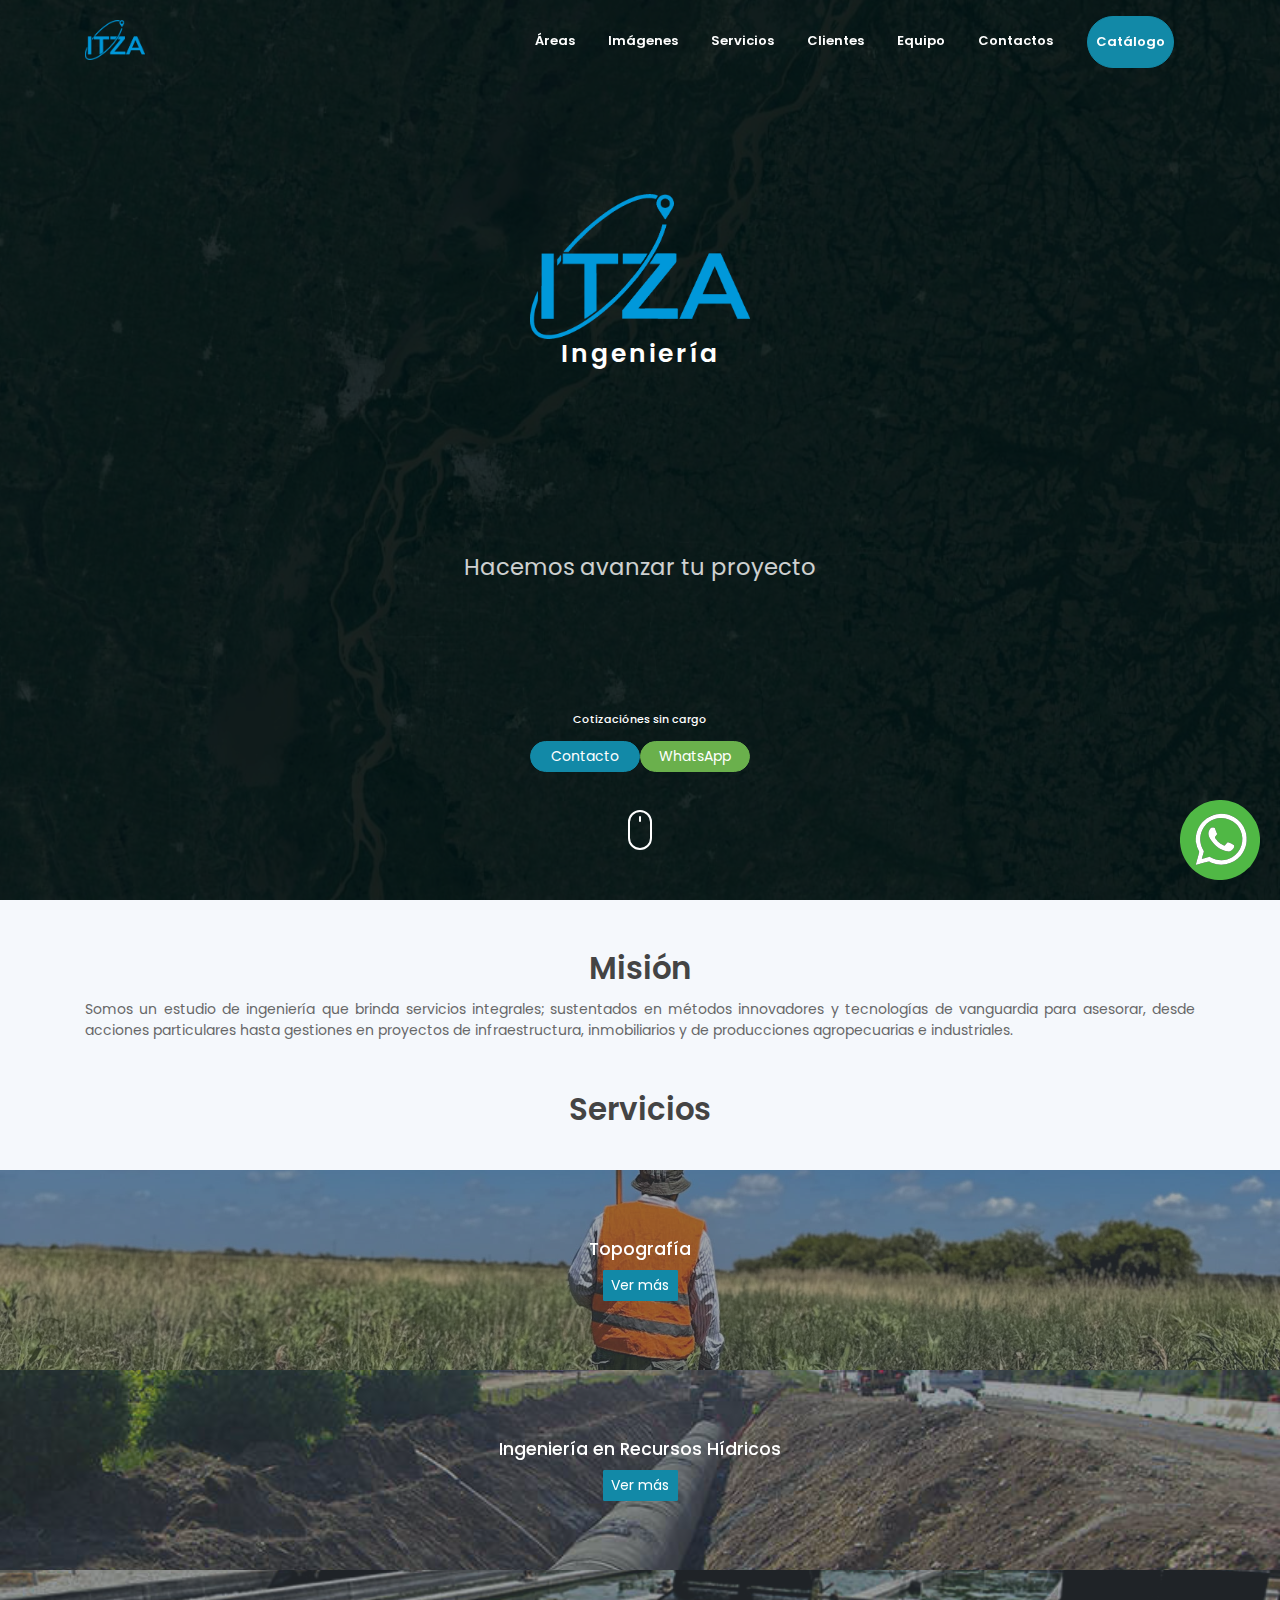
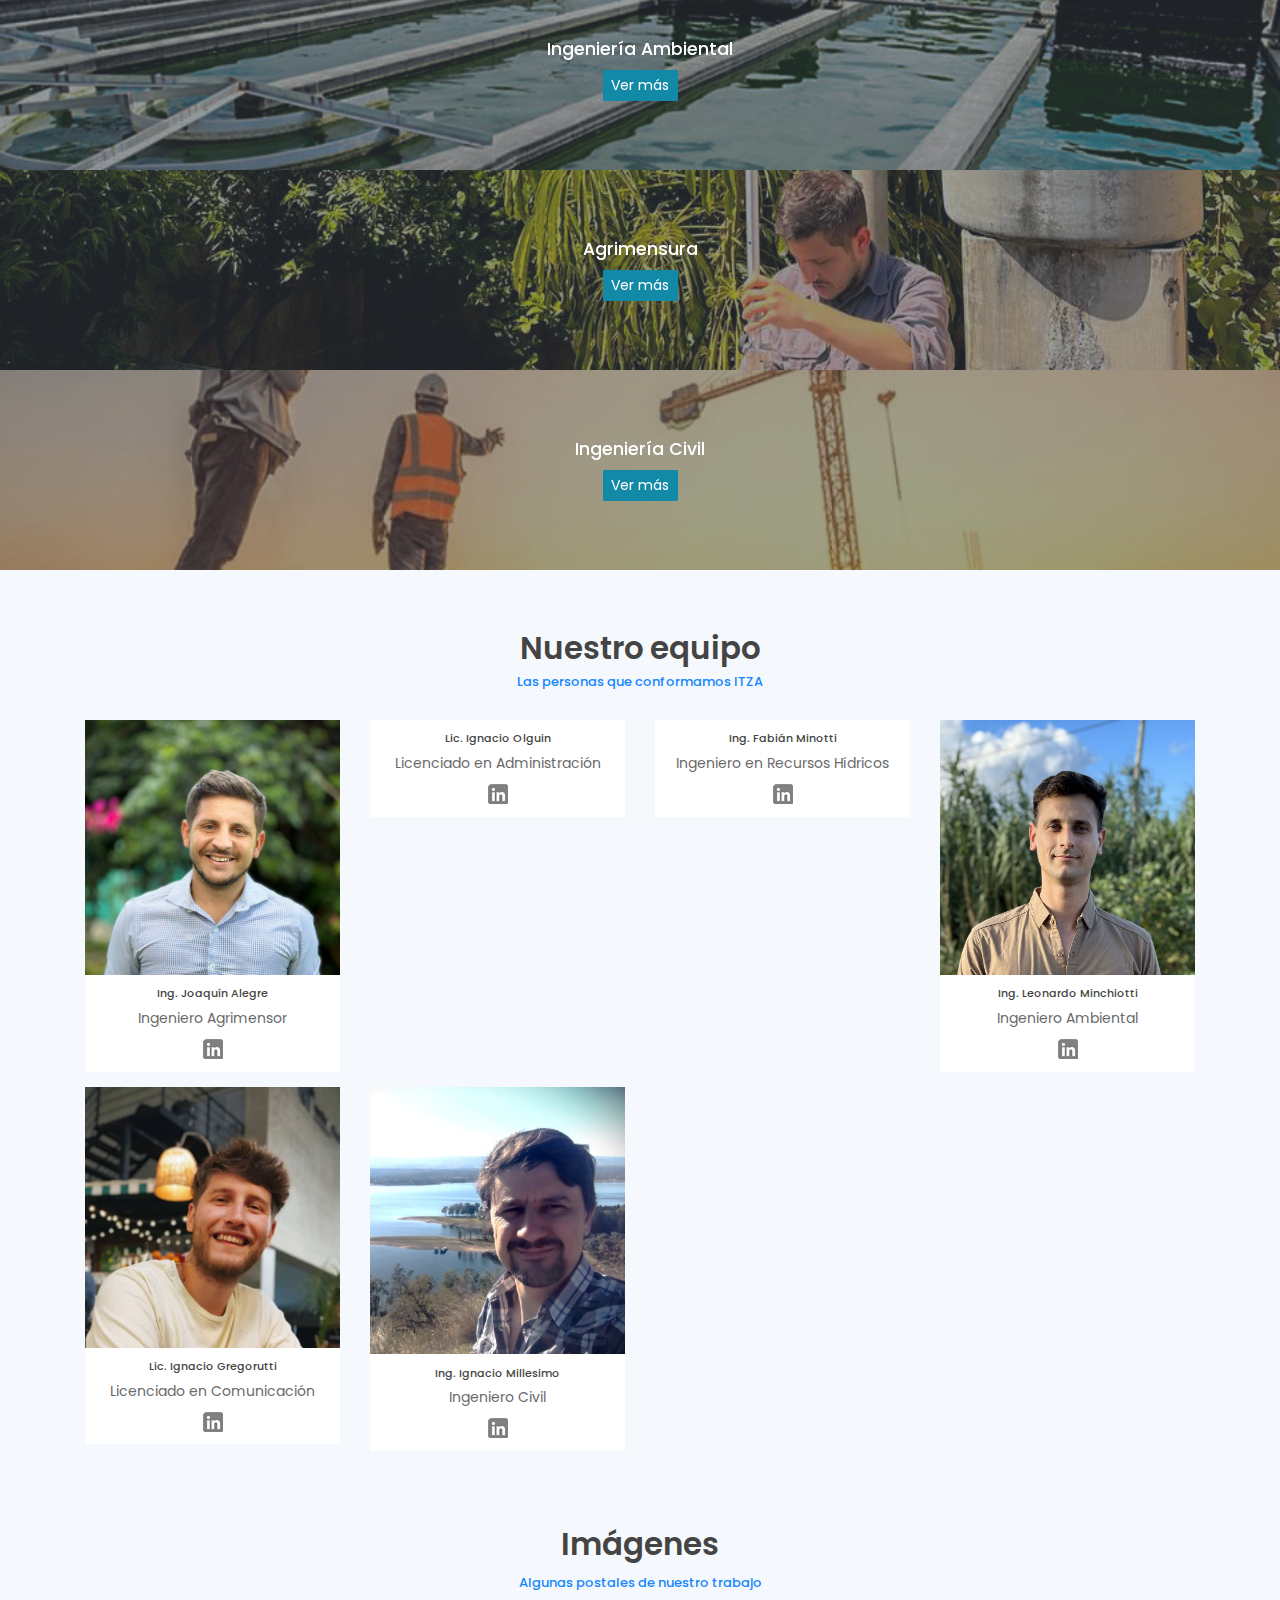
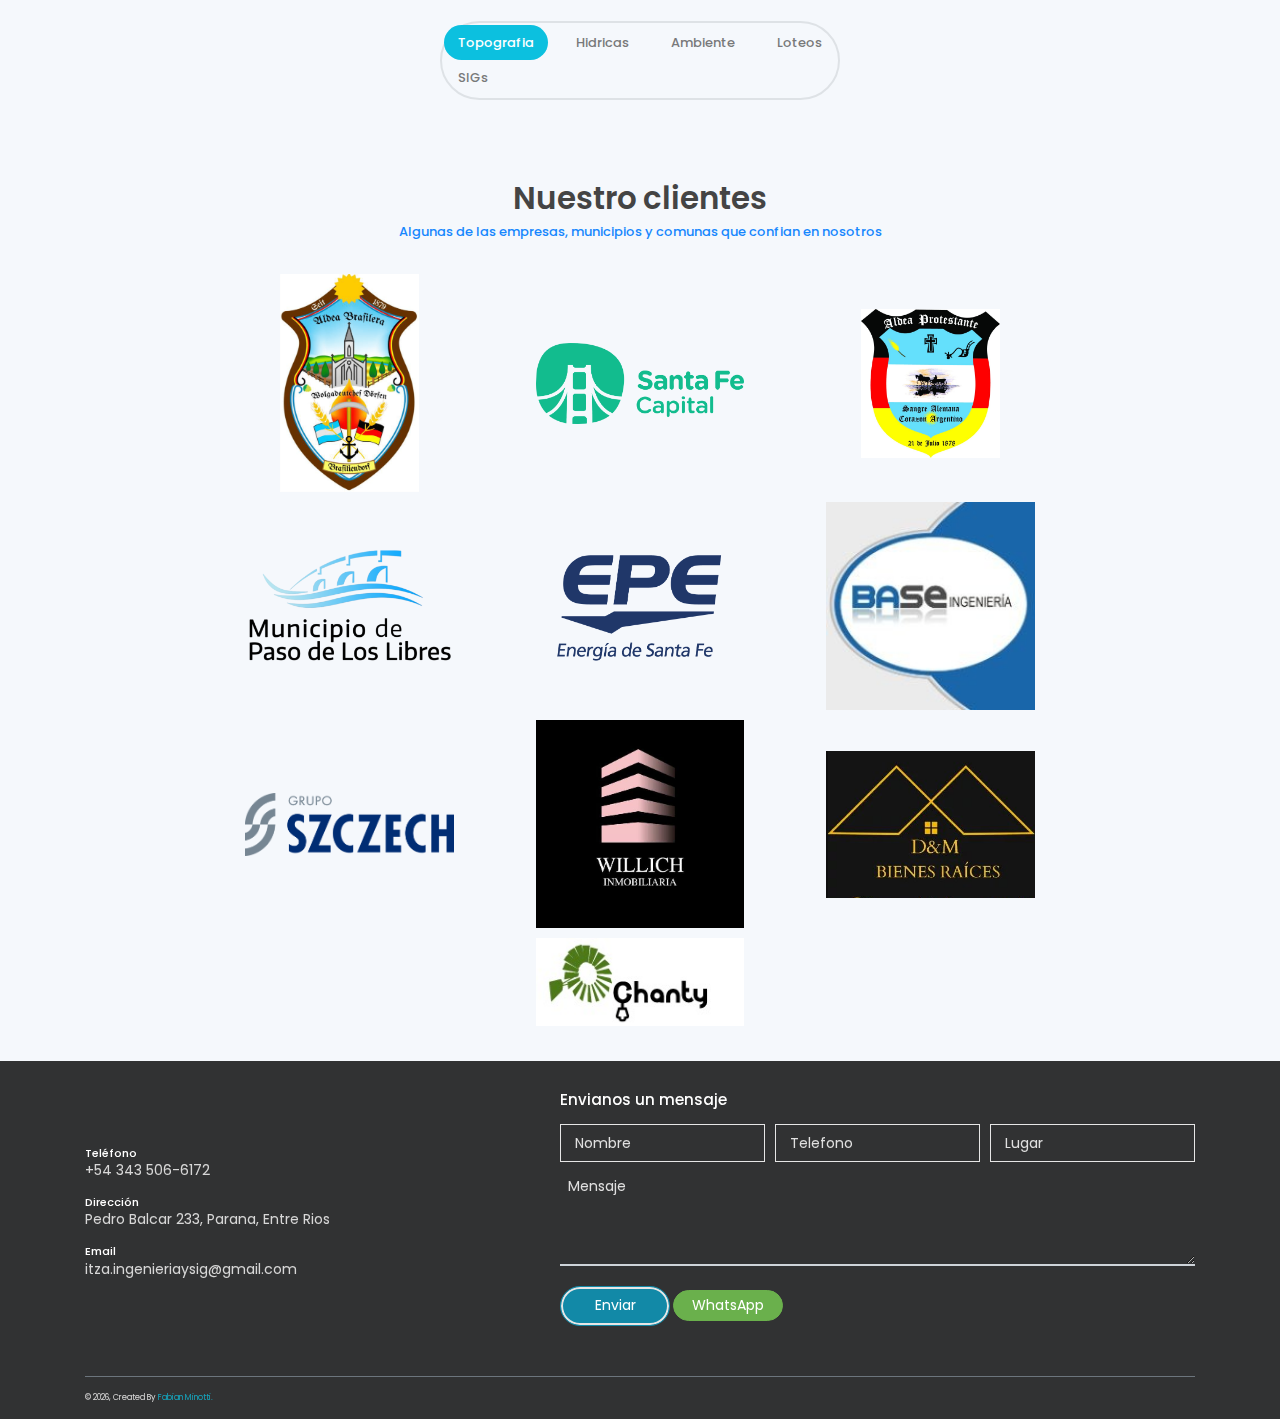
==== commit 37602db4: "arreglo utf8" ====
--- a/public_html/index.html
+++ b/public_html/index.html
@@ -1,6 +1,7 @@
 <!DOCTYPE html>
 <html lang="en">
 <head>
+    <meta charset="utf-8">
     <!-- Google Tag Manager -->
 <script>(function(w,d,s,l,i){w[l]=w[l]||[];w[l].push({'gtm.start':
     new Date().getTime(),event:'gtm.js'});var f=d.getElementsByTagName(s)[0],
@@ -28,7 +29,7 @@
     <!-- End Meta Pixel Code -->
 
 
-	<meta charset="utf-8">
+
     <meta name="viewport" content="width=device-width, initial-scale=1">
 
     <meta name="viewport" content="width=device-width, initial-scale=1, shrink-to-fit=no">
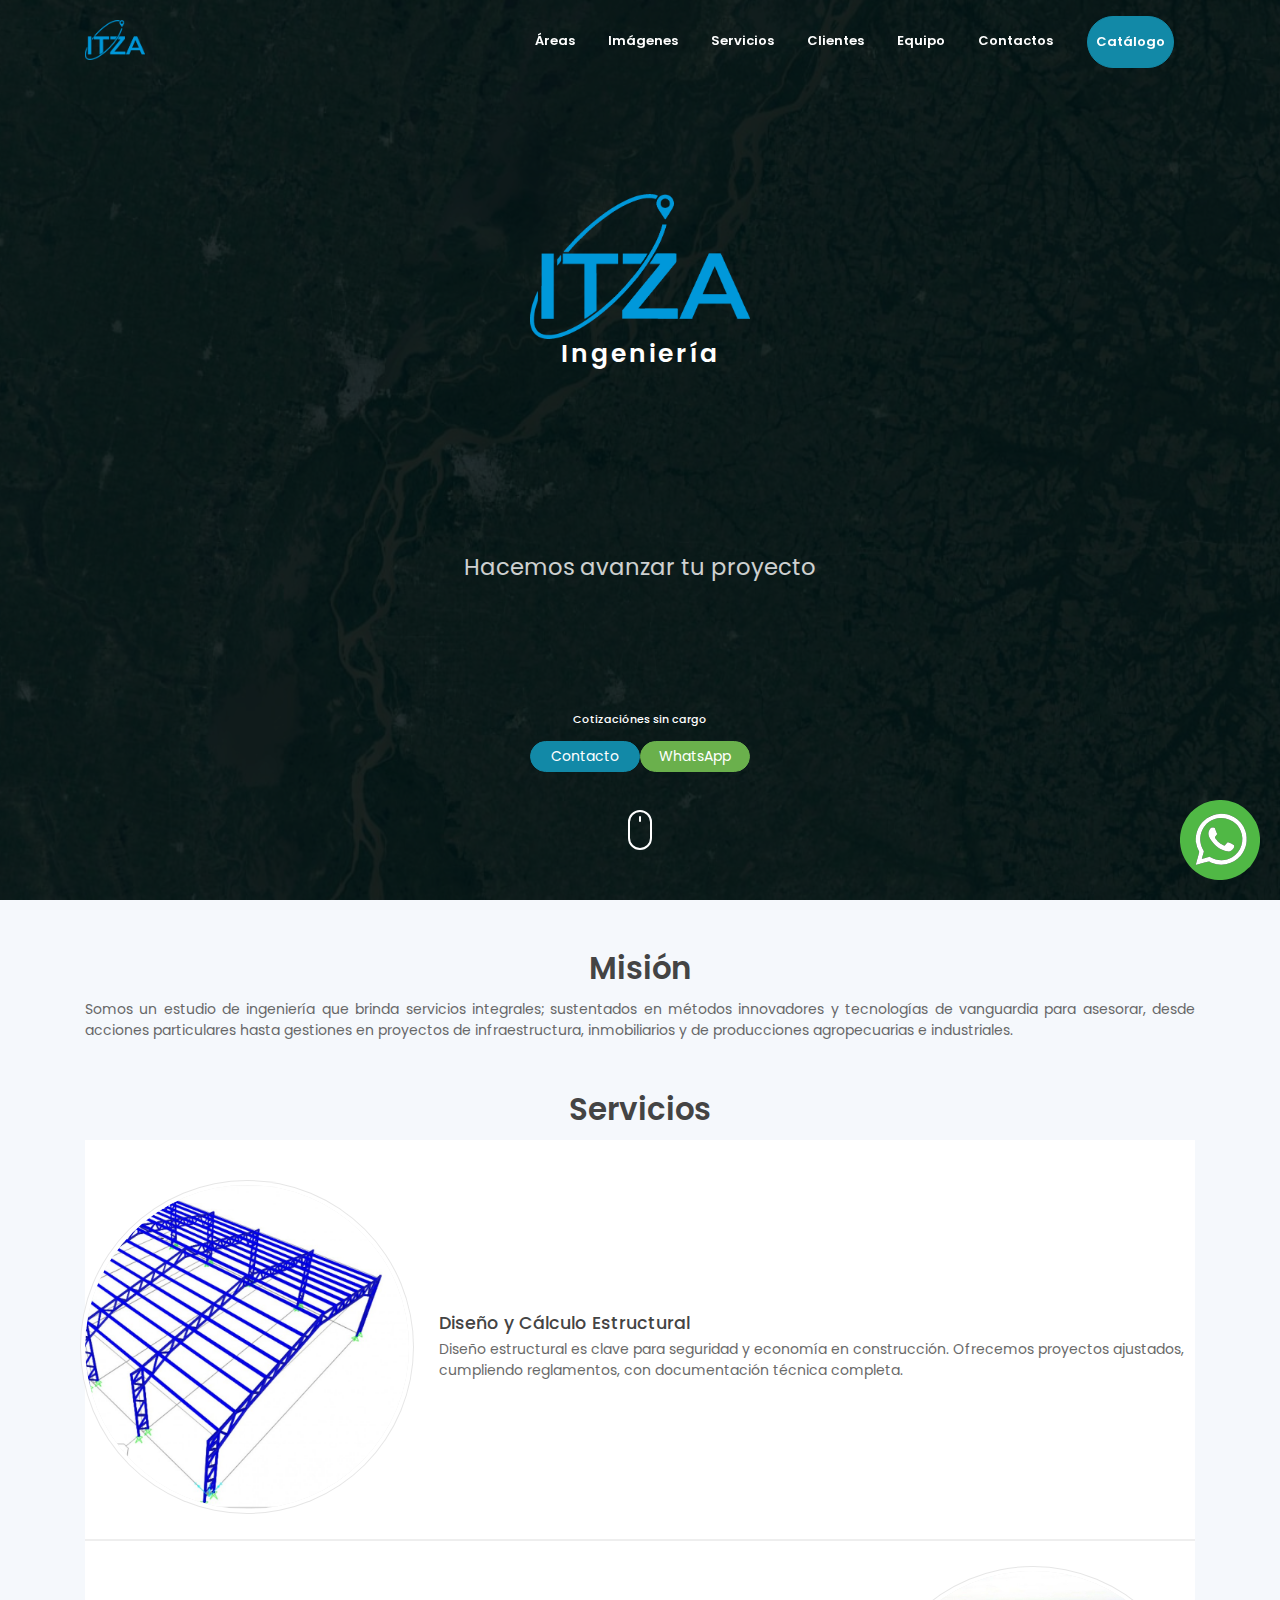
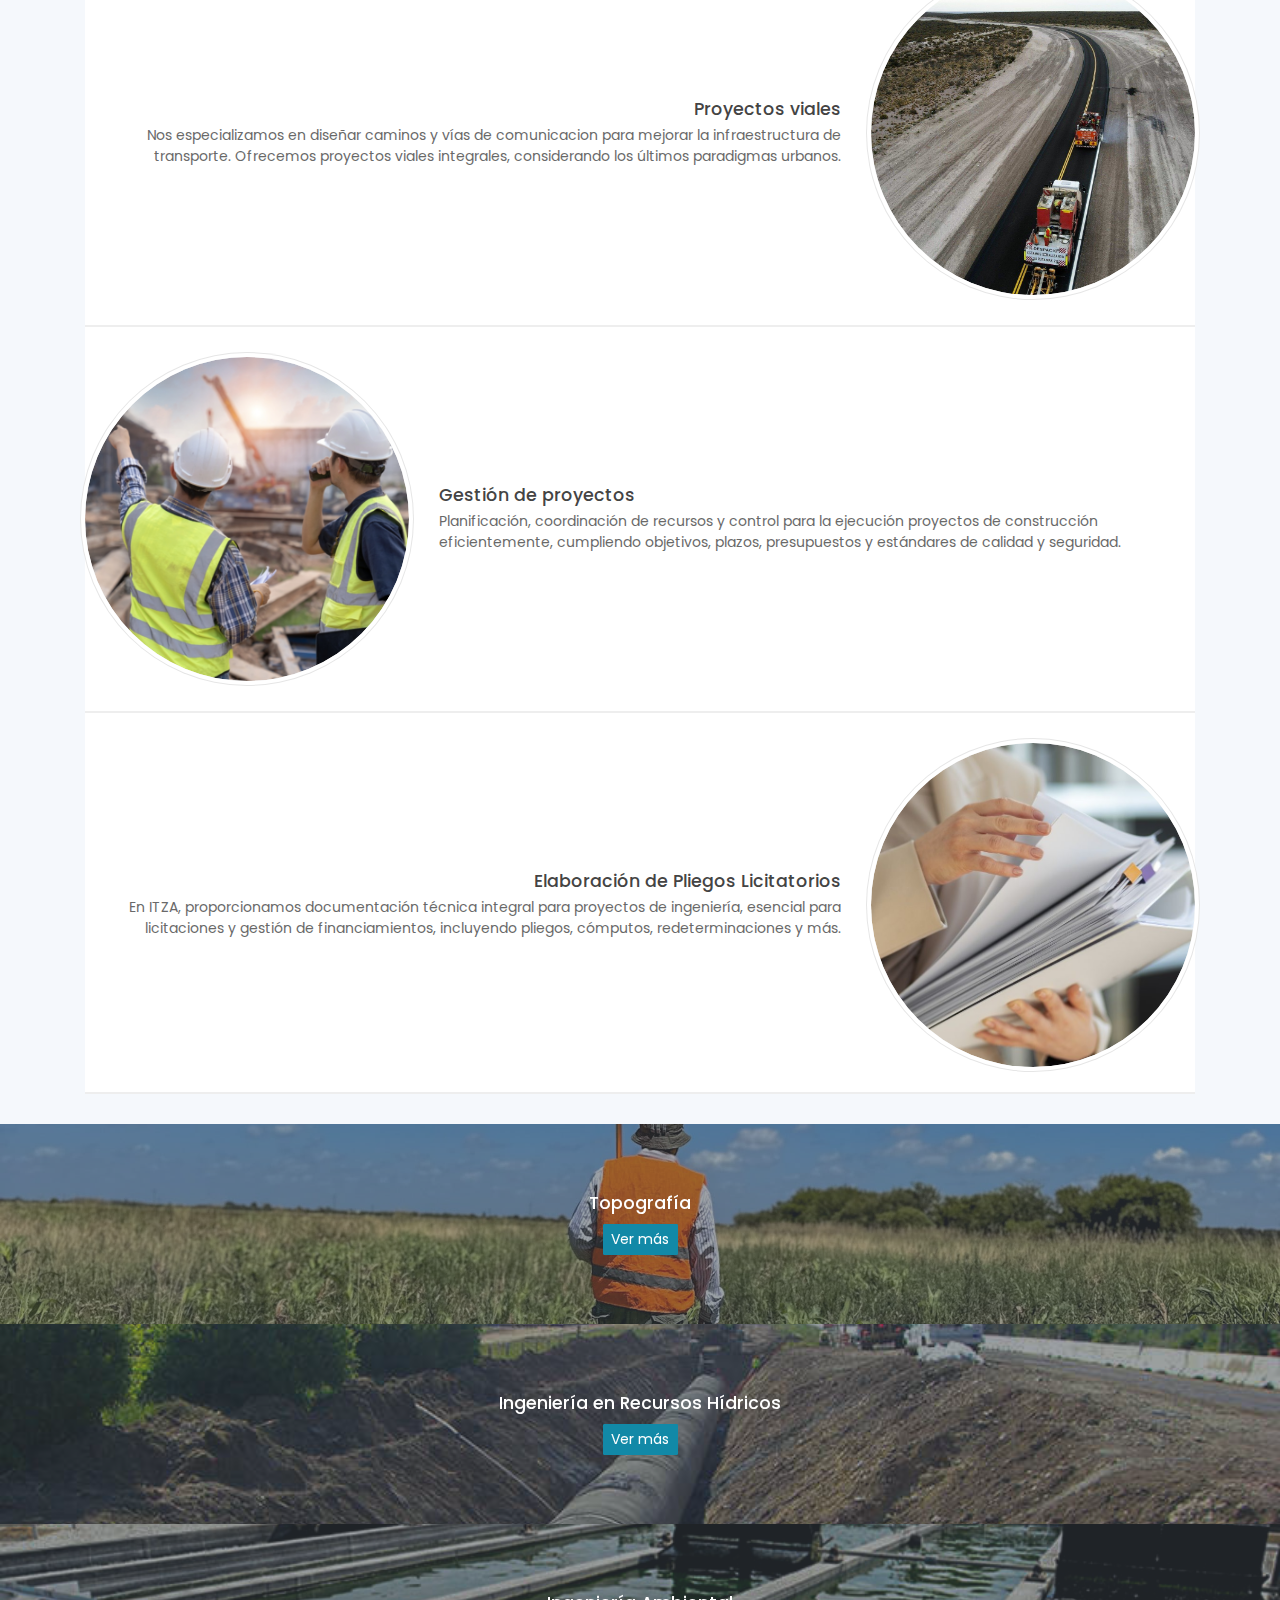
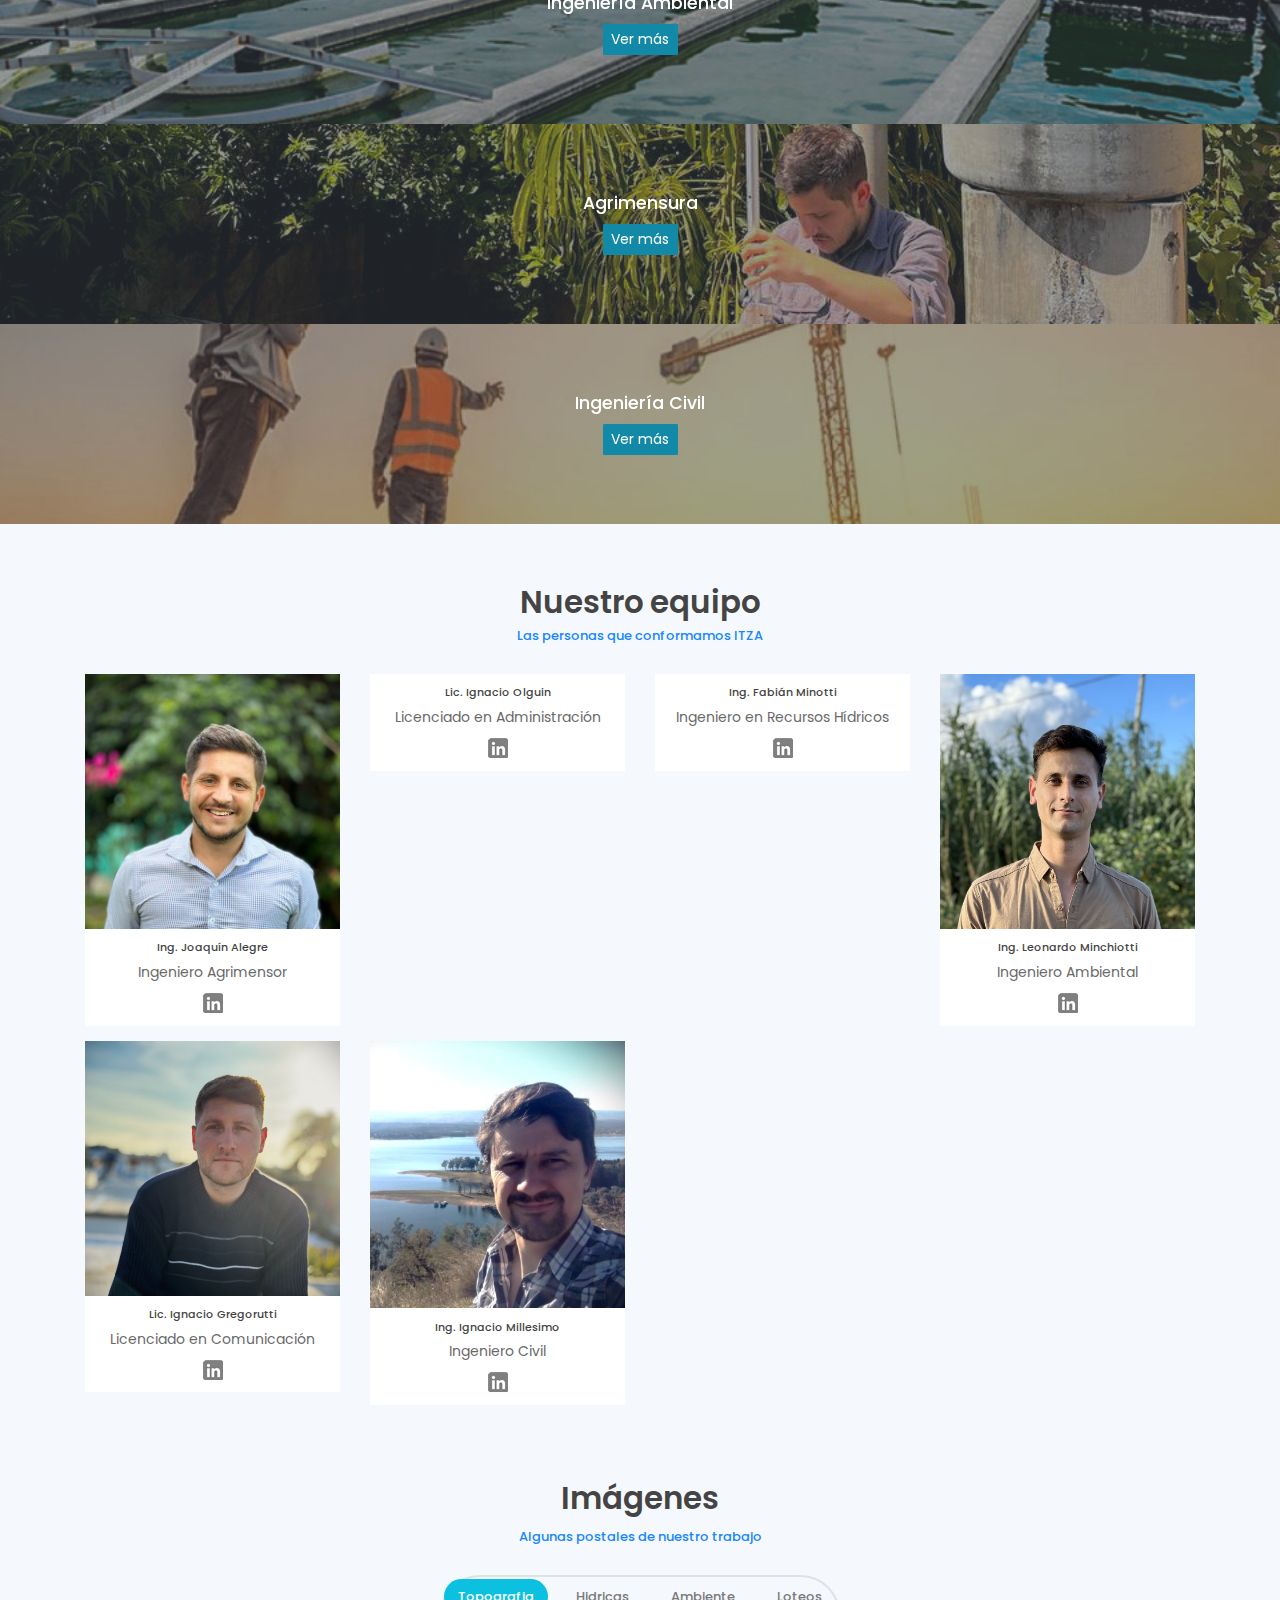
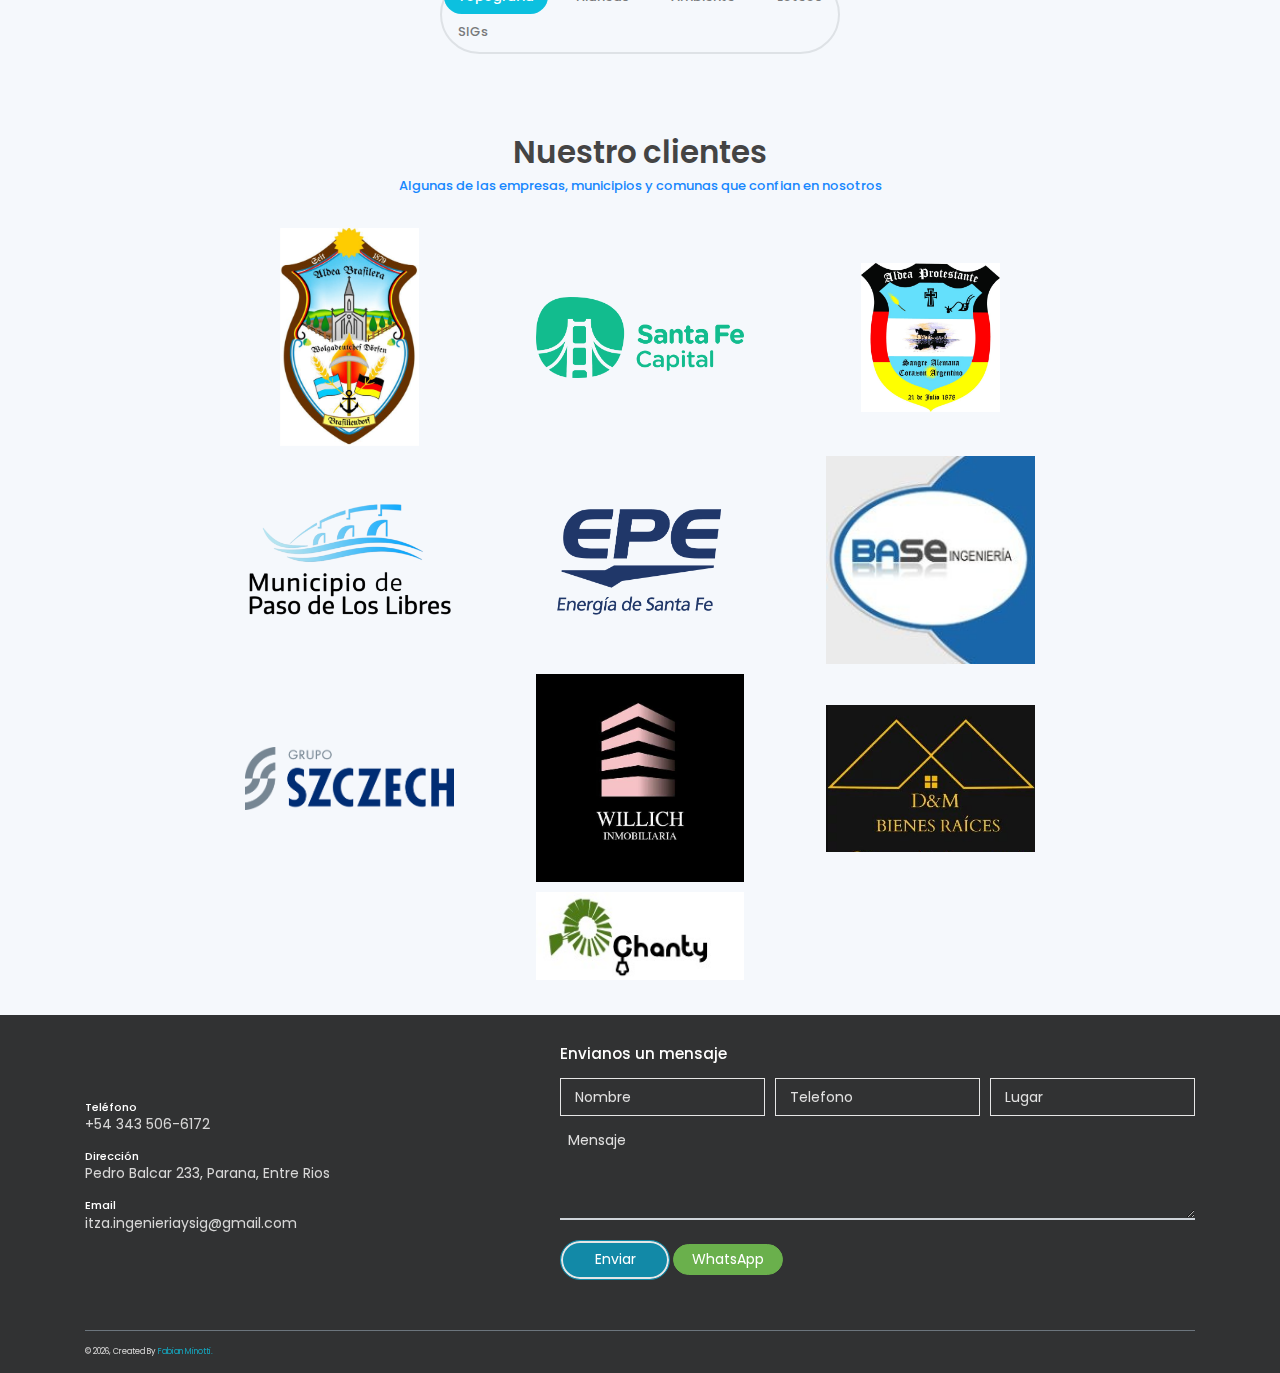
==== commit 9aa9ff32: "ultimo cambios" ====
--- a/public_html/index.html
+++ b/public_html/index.html
@@ -68,6 +68,7 @@
         var divMAIN = document.getElementById("ReplaceMain");
         var divTopo = document.getElementById("ReplaceTopo");
         var divCivil = document.getElementById("ReplaceCivil");
+        var divLoteos = document.getElementById("ReplaceLoteos");
 
         var servIRH  = document.getElementById("serv-irh")
         var servAMB = document.getElementById("serv-amb")
@@ -136,7 +137,7 @@
         servAGR.style.display = "none";
         servTOPO.style.display = "block";
         servCIVIL.style.display = "none"
-
+        break;
             case "5":
         divIRH.style.display = "none";
         divAGR.style.display = "none";
@@ -392,6 +393,28 @@
 </div>
 
 
+<!-- LOTEOS  -->
+<div id="ReplaceLoteos" style="height: 50% !important;display: none !important;flex-direction: column; justify-content: center;">
+    <div style="min-height:150px ;display: flex !important;flex-direction: column; justify-content: center;">
+        <!-- <h1 class="title" style="text-align: center;color:#0CC0DF !important; min-height: 75px; font-size: 100px !important;">ITZA</h1>   -->
+        <h1 class="subtitle" style="min-height: 30px; font-size: 30px !important">SERVICIOS PARA EL DESARROLLO DE LOTEOS</h1>
+    </div>
+    <div style="padding: 30px;justify-items: center;text-align: center;text-align: center;">                    
+     <!-- <div style="color: lightcyan;">Responsable del área:</div> -->
+        <!-- <div style="font-weight: bold !important;color: #38B6FF;">Ing. Agrimensor Joaquín Alegre</div> -->
+
+
+        <p style="max-width: 900px; text-justify:auto;margin-top: 20px;">                           
+            <span class="tagInicio">Factibilidades hídricas y ambientales</span>
+                <span class="tagInicio">Subdivisiones y trámites catastrales</span>
+                    <span class="tagInicio">Diseño de obras e infraestructura</span>
+                    <span class="tagInicio">Gestión integral del proyecto</span>
+                      
+   </div>
+</div>
+
+
+
 <!-- Botonces de contancto  -->
 
 
@@ -672,7 +695,49 @@
                     
                 </div>
             </div>
-        </div>  
+        </div> 
+        
+        
+
+        <div id="serv-loteo">
+            <div id="two" class="wrapper">
+                <div class="inner alt">
+                    <section class="spotlight">
+                        <div class="image"><img src="assets/imgs/estructuras.jpg" alt="" /></div>
+                        <div class="content">
+                            <h3>Diseño y Cálculo Estructural</h3>
+                            <p>
+                                Diseño estructural es clave para seguridad y economía en construcción. Ofrecemos proyectos ajustados, cumpliendo reglamentos, con documentación técnica completa.</p>
+                        </div>
+                    </section>
+                    <section class="spotlight">
+                        <div class="image"><img src="assets/imgs/vial.jpg" alt="" /></div>
+                        <div class="content">
+                            <h3>Proyectos viales</h3>
+                            <p>Nos especializamos en diseñar caminos y vías de comunicacion para mejorar la infraestructura de transporte. Ofrecemos proyectos viales integrales, considerando los últimos paradigmas urbanos.</p>
+                        </div>
+                    </section>
+                    <section class="spotlight">
+                        <div class="image"><img src="assets/imgs/gestionproyectos.png" alt="" /></div>
+                        <div class="content">
+                            <h3>Gestión de proyectos</h3>
+                            <p>
+                                Planificación, coordinación de recursos y control para la ejecución proyectos de construcción eficientemente, cumpliendo objetivos, plazos, presupuestos y estándares de calidad y seguridad.</p>
+                        </div>
+                    </section>
+                    <section class="spotlight">
+                        <div class="image"><img src="assets/imgs/documentacion.jpg" alt="" /></div>
+                        <div class="content">
+                            <h3>Elaboración de Pliegos Licitatorios</h3>
+                            <p>
+                                En ITZA, proporcionamos documentación técnica integral para proyectos de ingeniería, esencial para licitaciones y gestión de financiamientos, incluyendo pliegos, cómputos, redeterminaciones y más.</p>
+                        </div>
+                    </section>
+                    
+                    
+                </div>
+            </div>
+        </div> 
       
       
         </div>
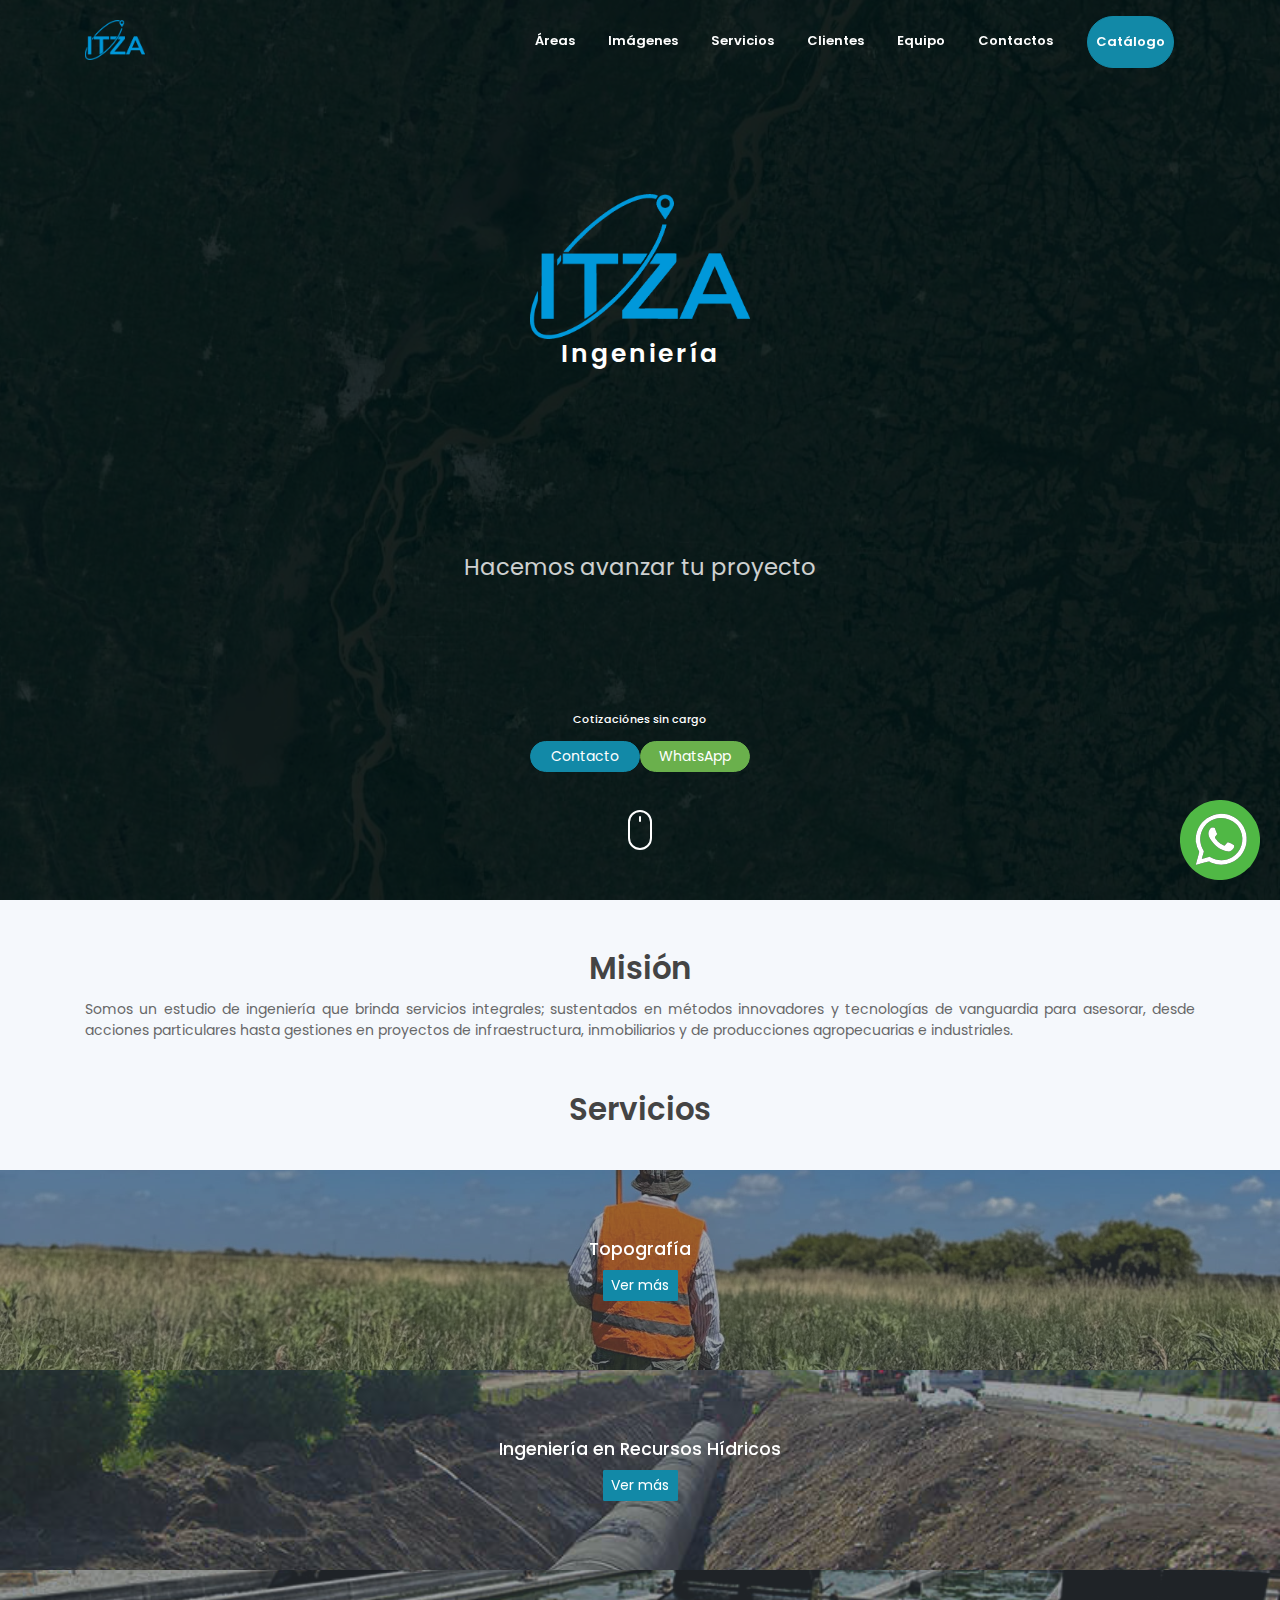
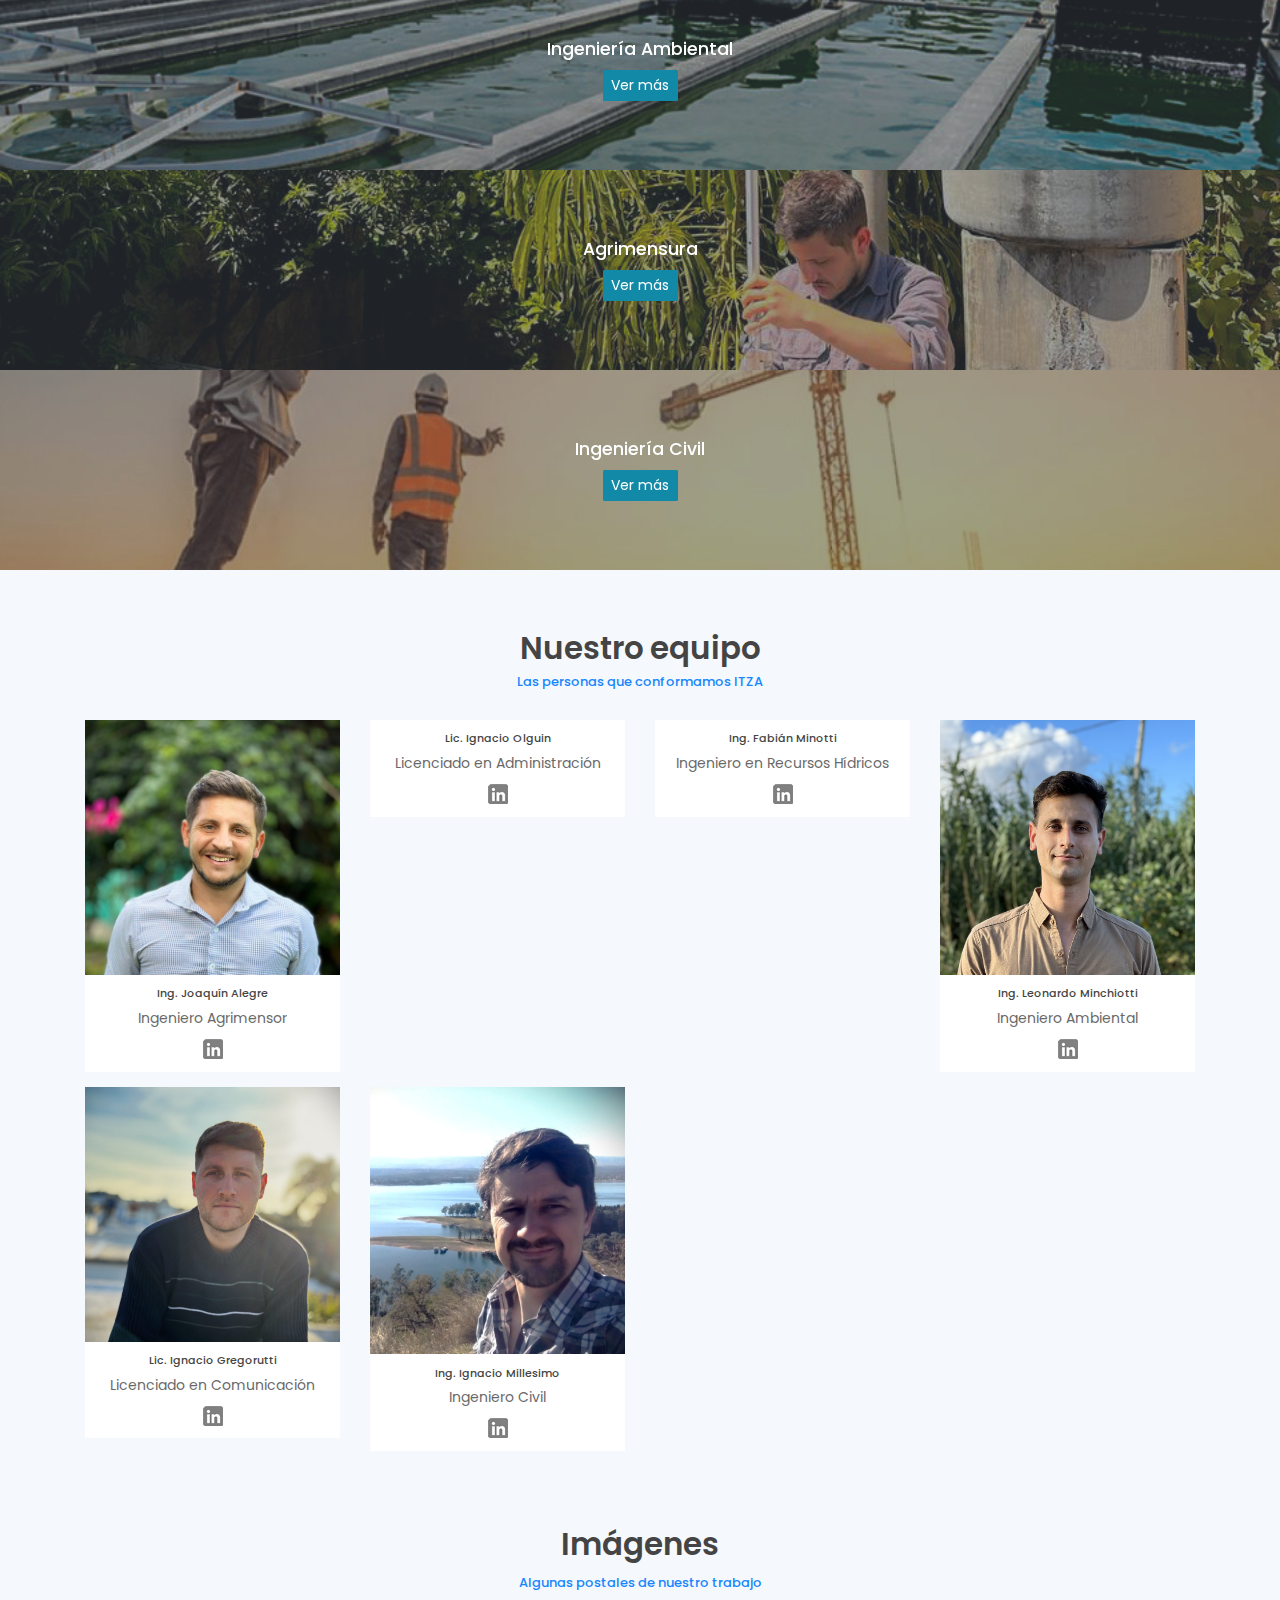
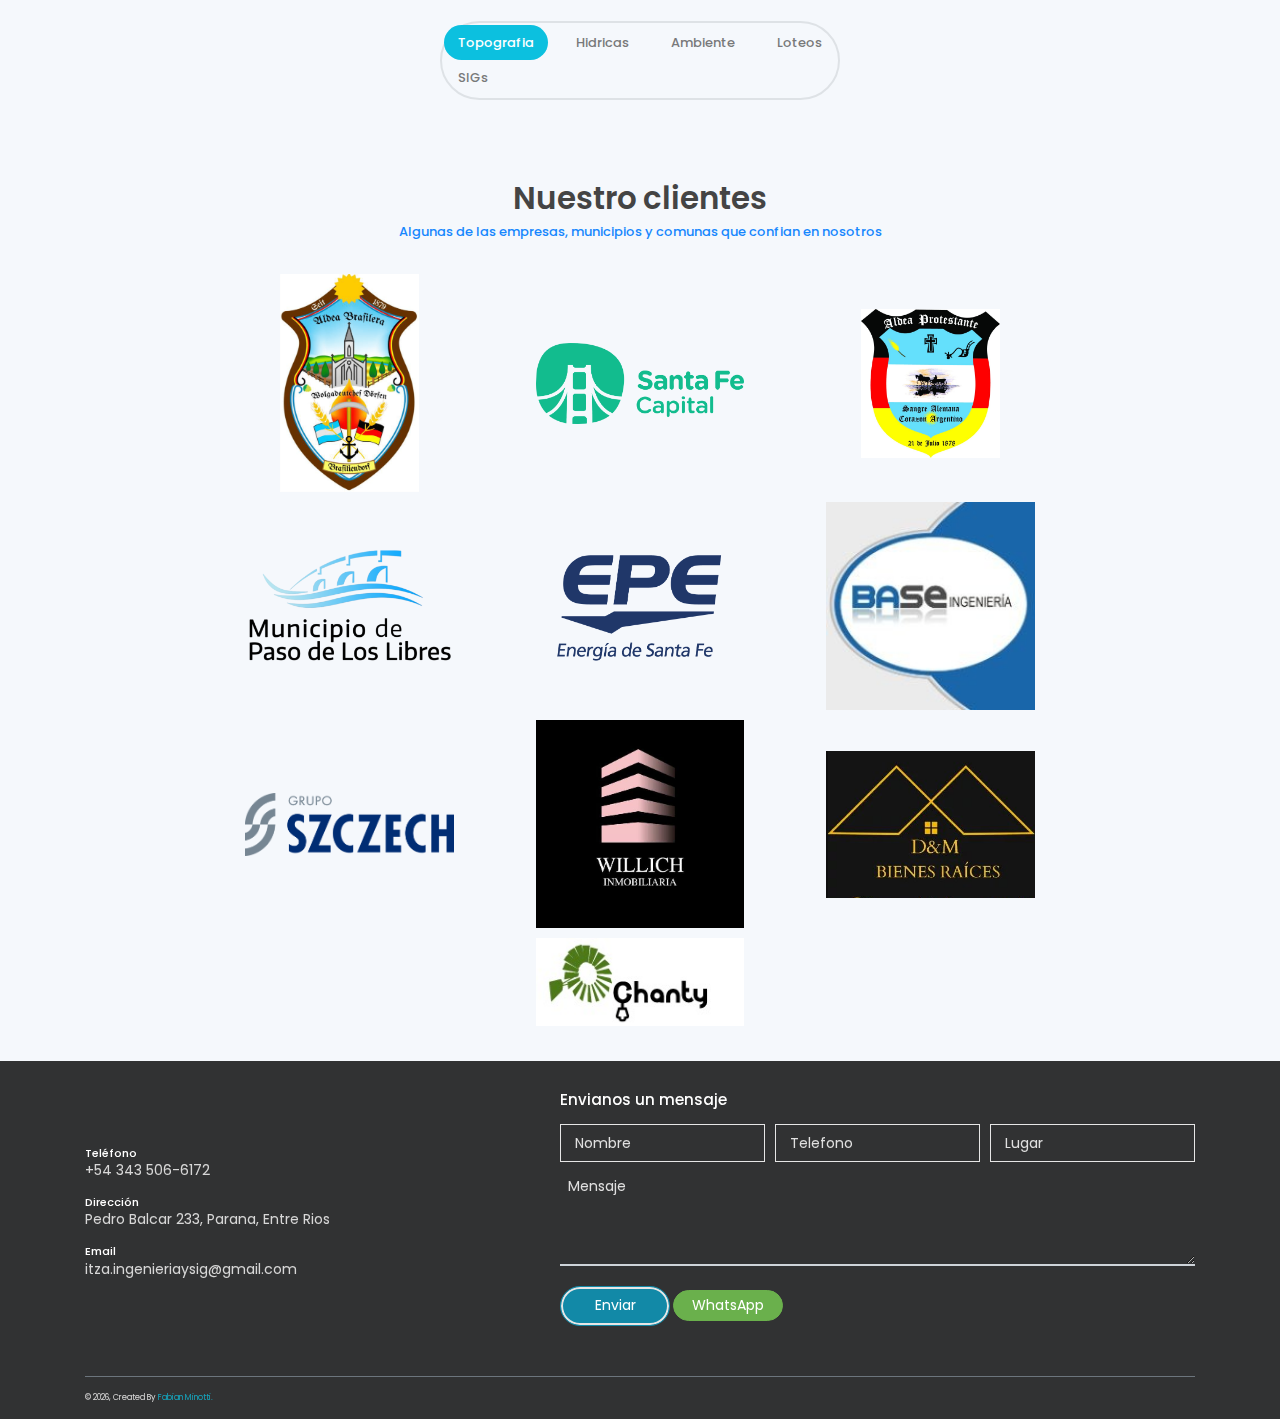
==== commit dd3a6aab: "arreglo de errores" ====
--- a/public_html/index.html
+++ b/public_html/index.html
@@ -68,7 +68,6 @@
         var divMAIN = document.getElementById("ReplaceMain");
         var divTopo = document.getElementById("ReplaceTopo");
         var divCivil = document.getElementById("ReplaceCivil");
-        var divLoteos = document.getElementById("ReplaceLoteos");
 
         var servIRH  = document.getElementById("serv-irh")
         var servAMB = document.getElementById("serv-amb")
@@ -393,28 +392,6 @@
 </div>
 
 
-<!-- LOTEOS  -->
-<div id="ReplaceLoteos" style="height: 50% !important;display: none !important;flex-direction: column; justify-content: center;">
-    <div style="min-height:150px ;display: flex !important;flex-direction: column; justify-content: center;">
-        <!-- <h1 class="title" style="text-align: center;color:#0CC0DF !important; min-height: 75px; font-size: 100px !important;">ITZA</h1>   -->
-        <h1 class="subtitle" style="min-height: 30px; font-size: 30px !important">SERVICIOS PARA EL DESARROLLO DE LOTEOS</h1>
-    </div>
-    <div style="padding: 30px;justify-items: center;text-align: center;text-align: center;">                    
-     <!-- <div style="color: lightcyan;">Responsable del área:</div> -->
-        <!-- <div style="font-weight: bold !important;color: #38B6FF;">Ing. Agrimensor Joaquín Alegre</div> -->
-
-
-        <p style="max-width: 900px; text-justify:auto;margin-top: 20px;">                           
-            <span class="tagInicio">Factibilidades hídricas y ambientales</span>
-                <span class="tagInicio">Subdivisiones y trámites catastrales</span>
-                    <span class="tagInicio">Diseño de obras e infraestructura</span>
-                    <span class="tagInicio">Gestión integral del proyecto</span>
-                      
-   </div>
-</div>
-
-
-
 <!-- Botonces de contancto  -->
 
 
@@ -695,49 +672,7 @@
                     
                 </div>
             </div>
-        </div> 
-        
-        
-
-        <div id="serv-loteo">
-            <div id="two" class="wrapper">
-                <div class="inner alt">
-                    <section class="spotlight">
-                        <div class="image"><img src="assets/imgs/estructuras.jpg" alt="" /></div>
-                        <div class="content">
-                            <h3>Diseño y Cálculo Estructural</h3>
-                            <p>
-                                Diseño estructural es clave para seguridad y economía en construcción. Ofrecemos proyectos ajustados, cumpliendo reglamentos, con documentación técnica completa.</p>
-                        </div>
-                    </section>
-                    <section class="spotlight">
-                        <div class="image"><img src="assets/imgs/vial.jpg" alt="" /></div>
-                        <div class="content">
-                            <h3>Proyectos viales</h3>
-                            <p>Nos especializamos en diseñar caminos y vías de comunicacion para mejorar la infraestructura de transporte. Ofrecemos proyectos viales integrales, considerando los últimos paradigmas urbanos.</p>
-                        </div>
-                    </section>
-                    <section class="spotlight">
-                        <div class="image"><img src="assets/imgs/gestionproyectos.png" alt="" /></div>
-                        <div class="content">
-                            <h3>Gestión de proyectos</h3>
-                            <p>
-                                Planificación, coordinación de recursos y control para la ejecución proyectos de construcción eficientemente, cumpliendo objetivos, plazos, presupuestos y estándares de calidad y seguridad.</p>
-                        </div>
-                    </section>
-                    <section class="spotlight">
-                        <div class="image"><img src="assets/imgs/documentacion.jpg" alt="" /></div>
-                        <div class="content">
-                            <h3>Elaboración de Pliegos Licitatorios</h3>
-                            <p>
-                                En ITZA, proporcionamos documentación técnica integral para proyectos de ingeniería, esencial para licitaciones y gestión de financiamientos, incluyendo pliegos, cómputos, redeterminaciones y más.</p>
-                        </div>
-                    </section>
-                    
-                    
-                </div>
-            </div>
-        </div> 
+        </div>  
       
       
         </div>
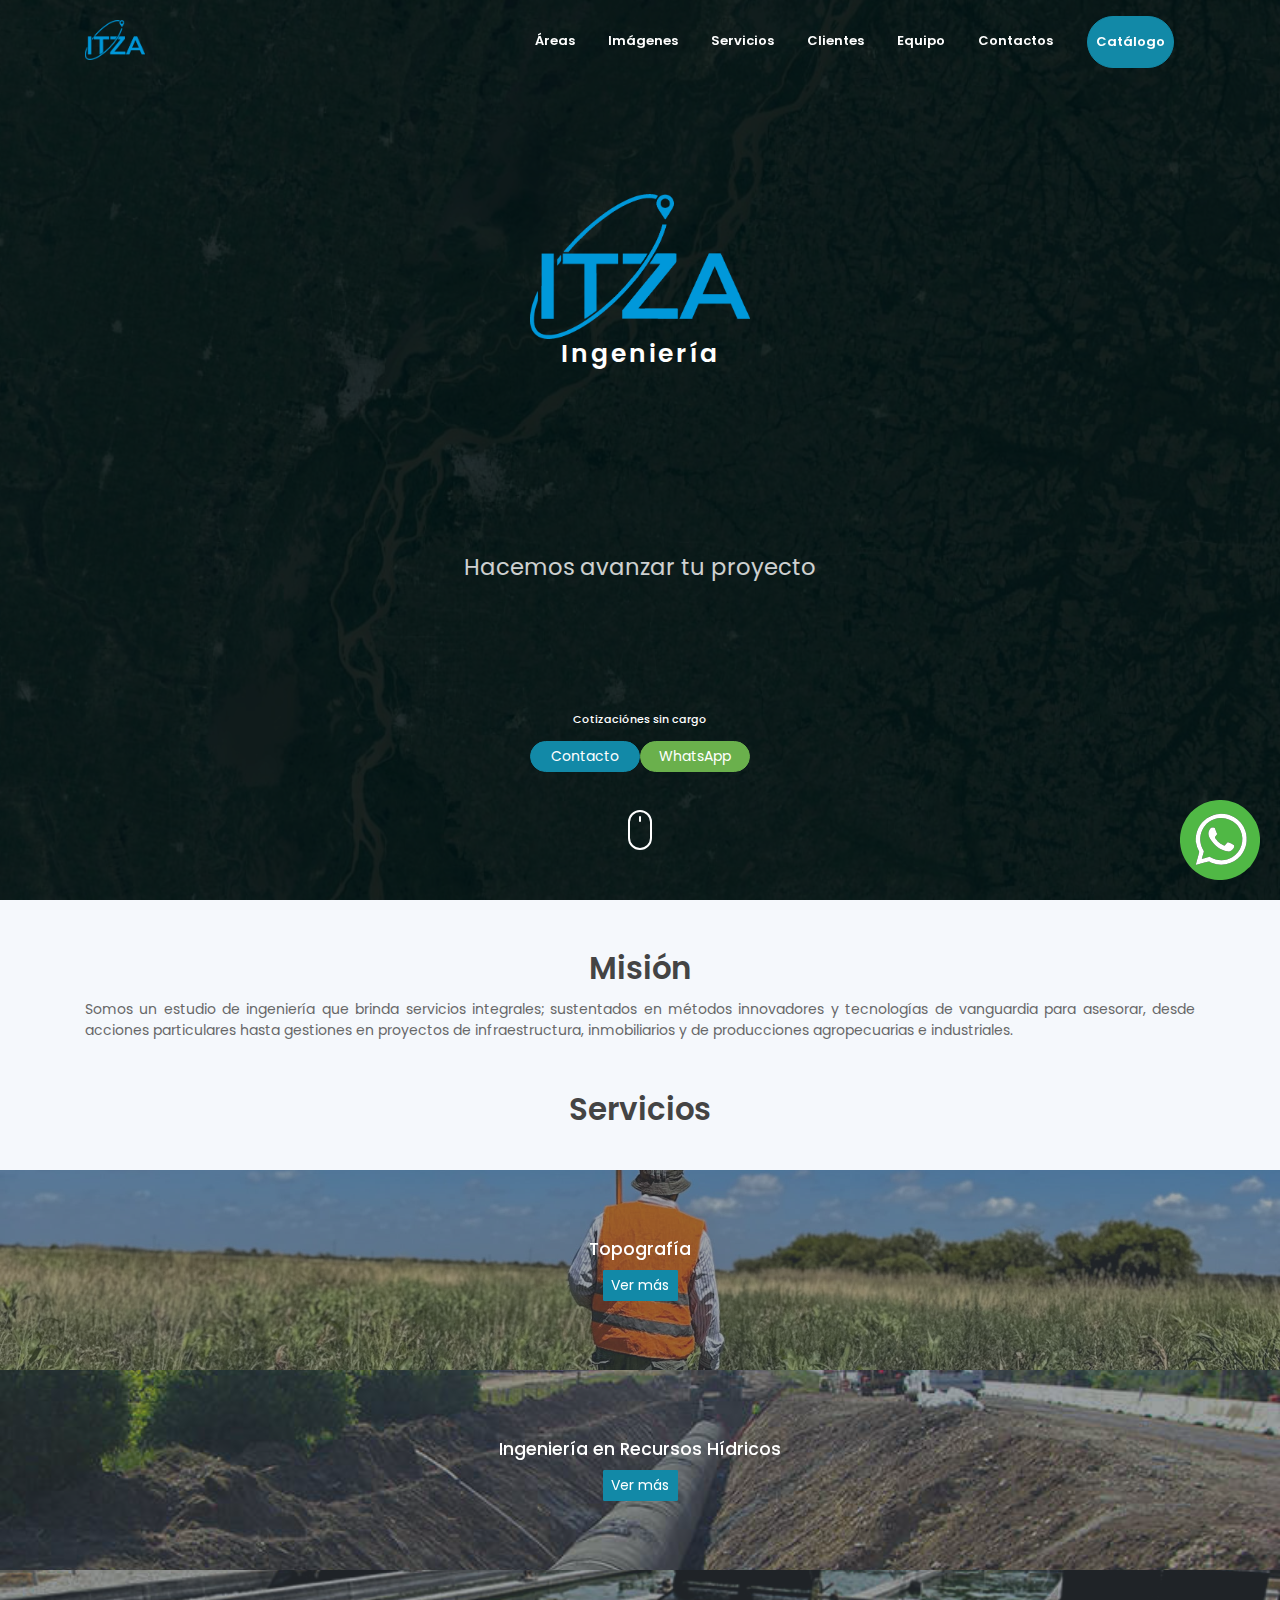
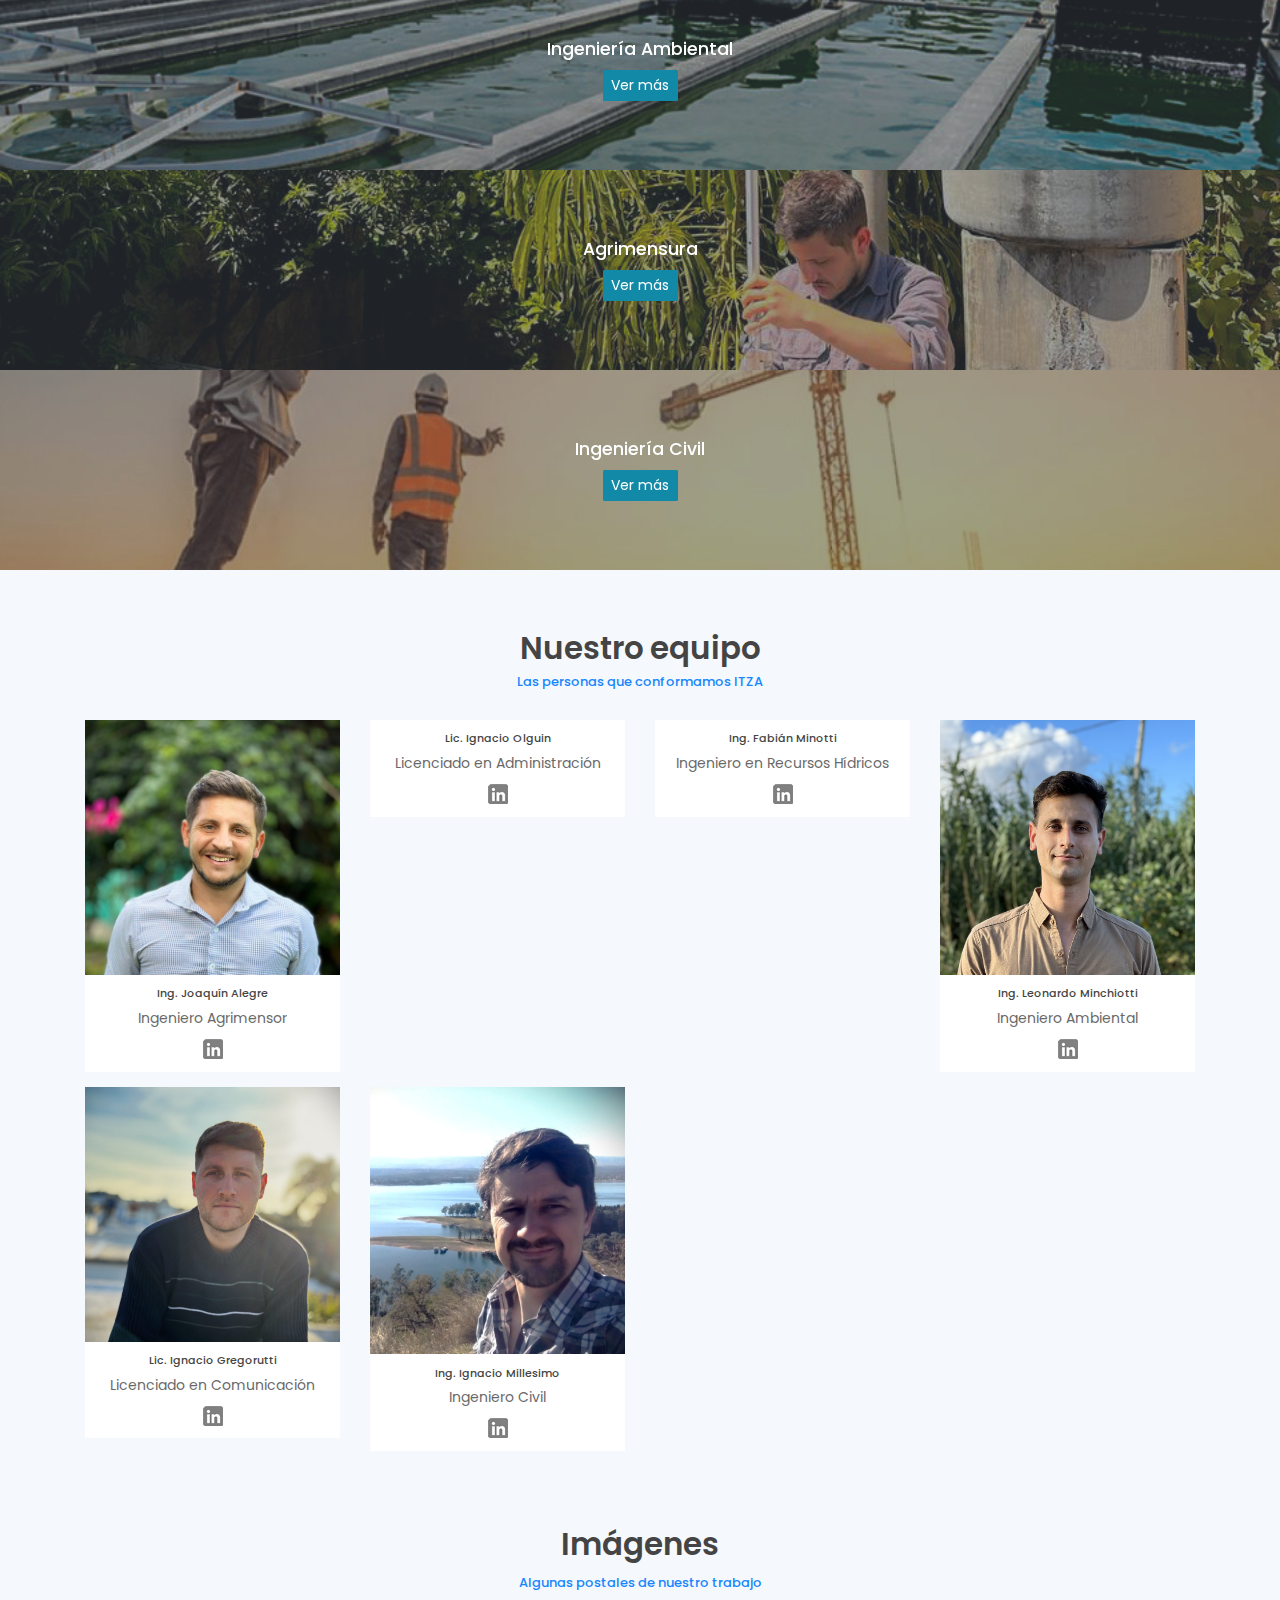
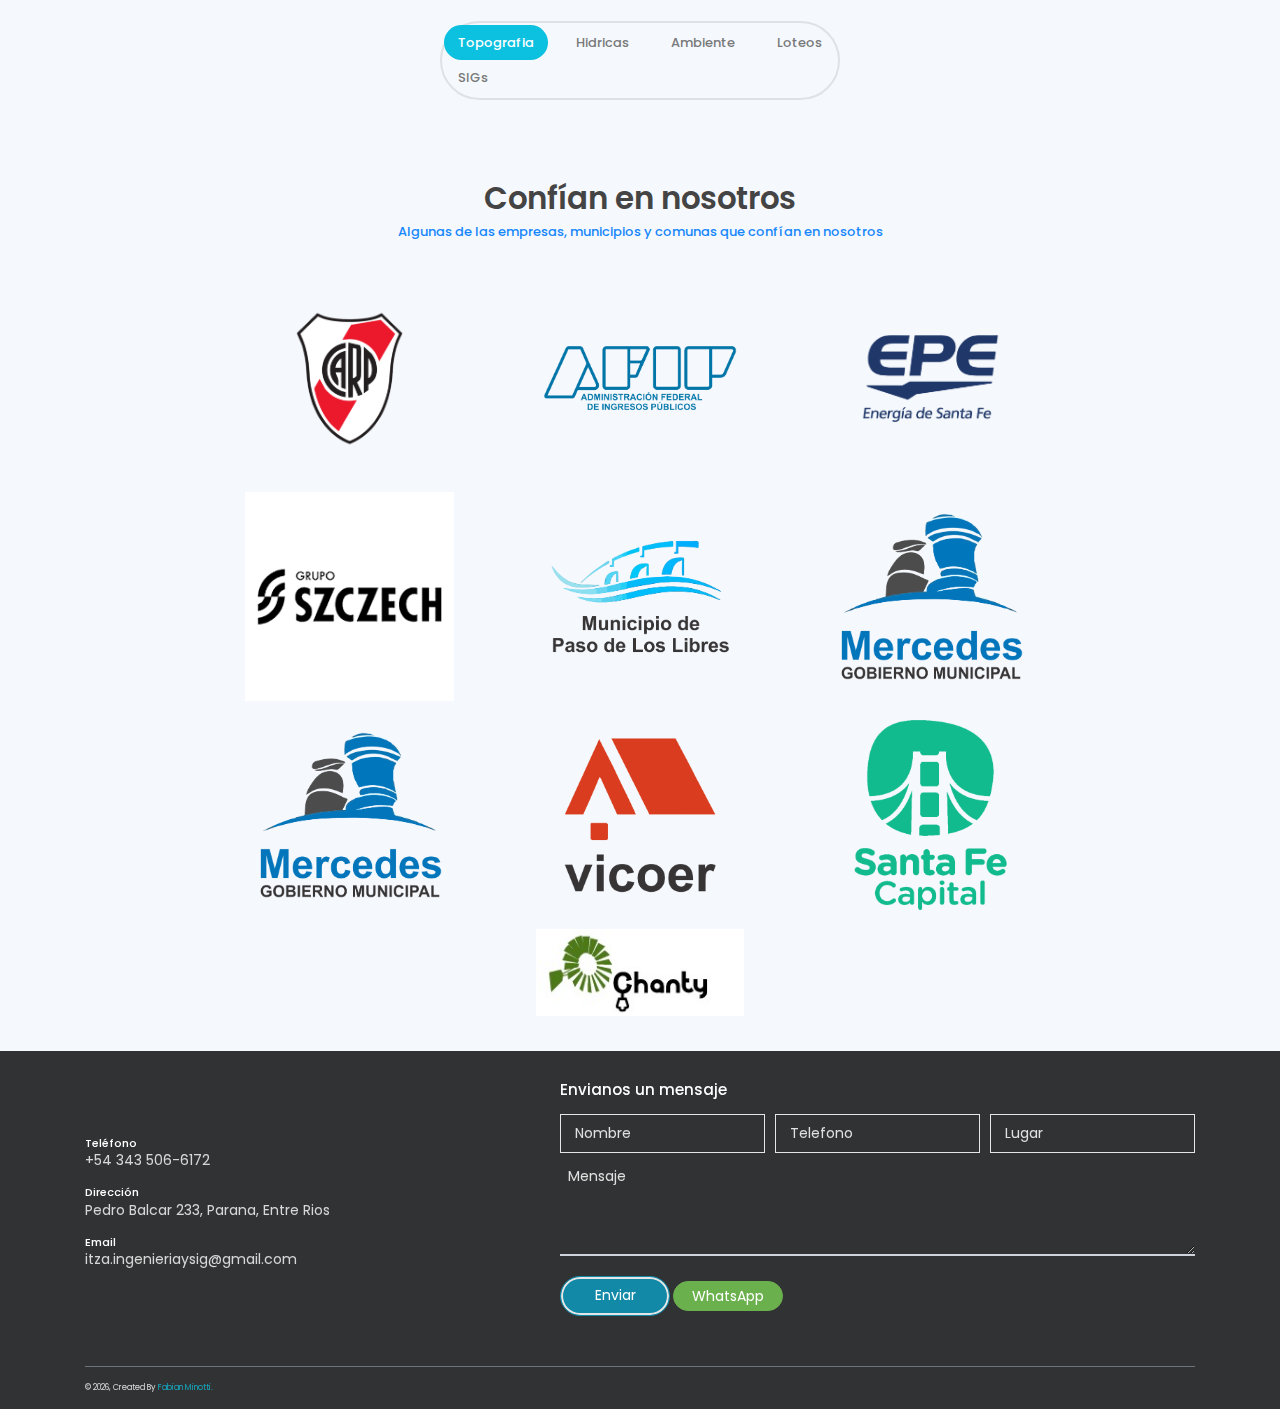
==== commit 753f7955: "cambio de logos" ====
--- a/public_html/index.html
+++ b/public_html/index.html
@@ -1113,40 +1113,41 @@
   <section class="section" id="clients">
     <div class="container" style="text-align: center !important;">
     
-        <h6 class="section-title text-center mb-0">Nuestro clientes</h6>
-        <h6 class="section-subtitle mb-5 text-center">Algunas de las empresas, municipios y comunas que confian en nosotros</h6>
+        <h6 class="section-title text-center mb-0">Confían en nosotros</h6>
+        <h6 class="section-subtitle mb-5 text-center">Algunas de las empresas, municipios y comunas que confían en nosotros</h6>
         <!-- <div class="row"> -->
         <!-- <div class="col-md-3"> -->
-            <div class=" border-0 w-25 " style="display: inline-block !important; margin: 5px !important;">
-                <img src="assets/imgs/aldea.png" alt="" class="card-img-top w-50">                
+            <div class=" border-0 w-25 " style="display: inline-block !important; margin: 5px !important;" >
+                <a href="https://www.cariverplate.com.ar/el-presidente-jorge-brito-recorri-las-obras-del-nuevo-predio-de-formativas" target="_blank"> <img src="assets/imgs/fc_rever_fc.png" alt="" class="card-img-top w-50"> </a>
+                              
             </div >
             <div class="w-25" style="display: inline-block !important; ; margin: 5px !important">
-                <img src="assets/imgs/santa fe.png" alt="" class="card-img-top w-75">                
+                <img src="assets/imgs/fc_afip_fc.png" alt="" class="card-img-top w-75">                
             </div>
             <div class=" w-25" style="display: inline-block !important; ; margin: 5px !important">
-                <img src="assets/imgs/protestante.jpg" alt="" class="card-img-top w-50">                
+                <img src="assets/imgs/fc_epe_fc.png" alt="" class="card-img-top w-50">                
             </div>  
             <div class="w-25" style="display: inline-block !important; ; margin: 5px !important">
-                <img src="assets/imgs/paso.png" alt="" class="card-img-top w-75">                
+                <img src="assets/imgs/fc_szczech.png" alt="" class="card-img-top w-75">                
             </div>
             <div class="w-25" style="display: inline-block !important; ; margin: 5px !important">
-                <img src="assets/imgs/logo-epe-empresa.png" alt="" class="card-img-top w-75">                
+                <img src="assets/imgs/fc_libres_fc.png" alt="" class="card-img-top w-75">                
             </div>
             <div class="w-25" style="display: inline-block !important; ; margin: 5px !important">
-                <img src="assets/imgs/base.jpg" alt="" class="card-img-top w-75">                
+                <img src="assets/imgs/fc_mercedes_fc.png" alt="" class="card-img-top w-75">                
             </div>
                       
             <div class=" w-25" style="display: inline-block !important; ; margin: 5px !important">
-                <img src="assets/imgs/Szczech.png" alt="" class="card-img-top w-75">                
+                <img src="assets/imgs/fc_mercedes_fc.png" alt="" class="card-img-top w-75">                
             </div>
 
             <div class=" w-25" style="display: inline-block !important; ; margin: 5px !important;">
-                <img src="assets/imgs/willich.jpg" alt="" class="card-img-top w-75">                
+                <img src="assets/imgs/fc_vicoer_fc.png" alt="" class="card-img-top w-75">                
             </div>
 
             
             <div class=" w-25" style="display: inline-block !important; ; margin: 5px !important">
-                <img src="assets/imgs/DM.png" alt="" class="card-img-top w-75">                
+                <img src="assets/imgs/fc_sfe_fc.png" alt="" class="card-img-top w-75">                
             </div>
 
             
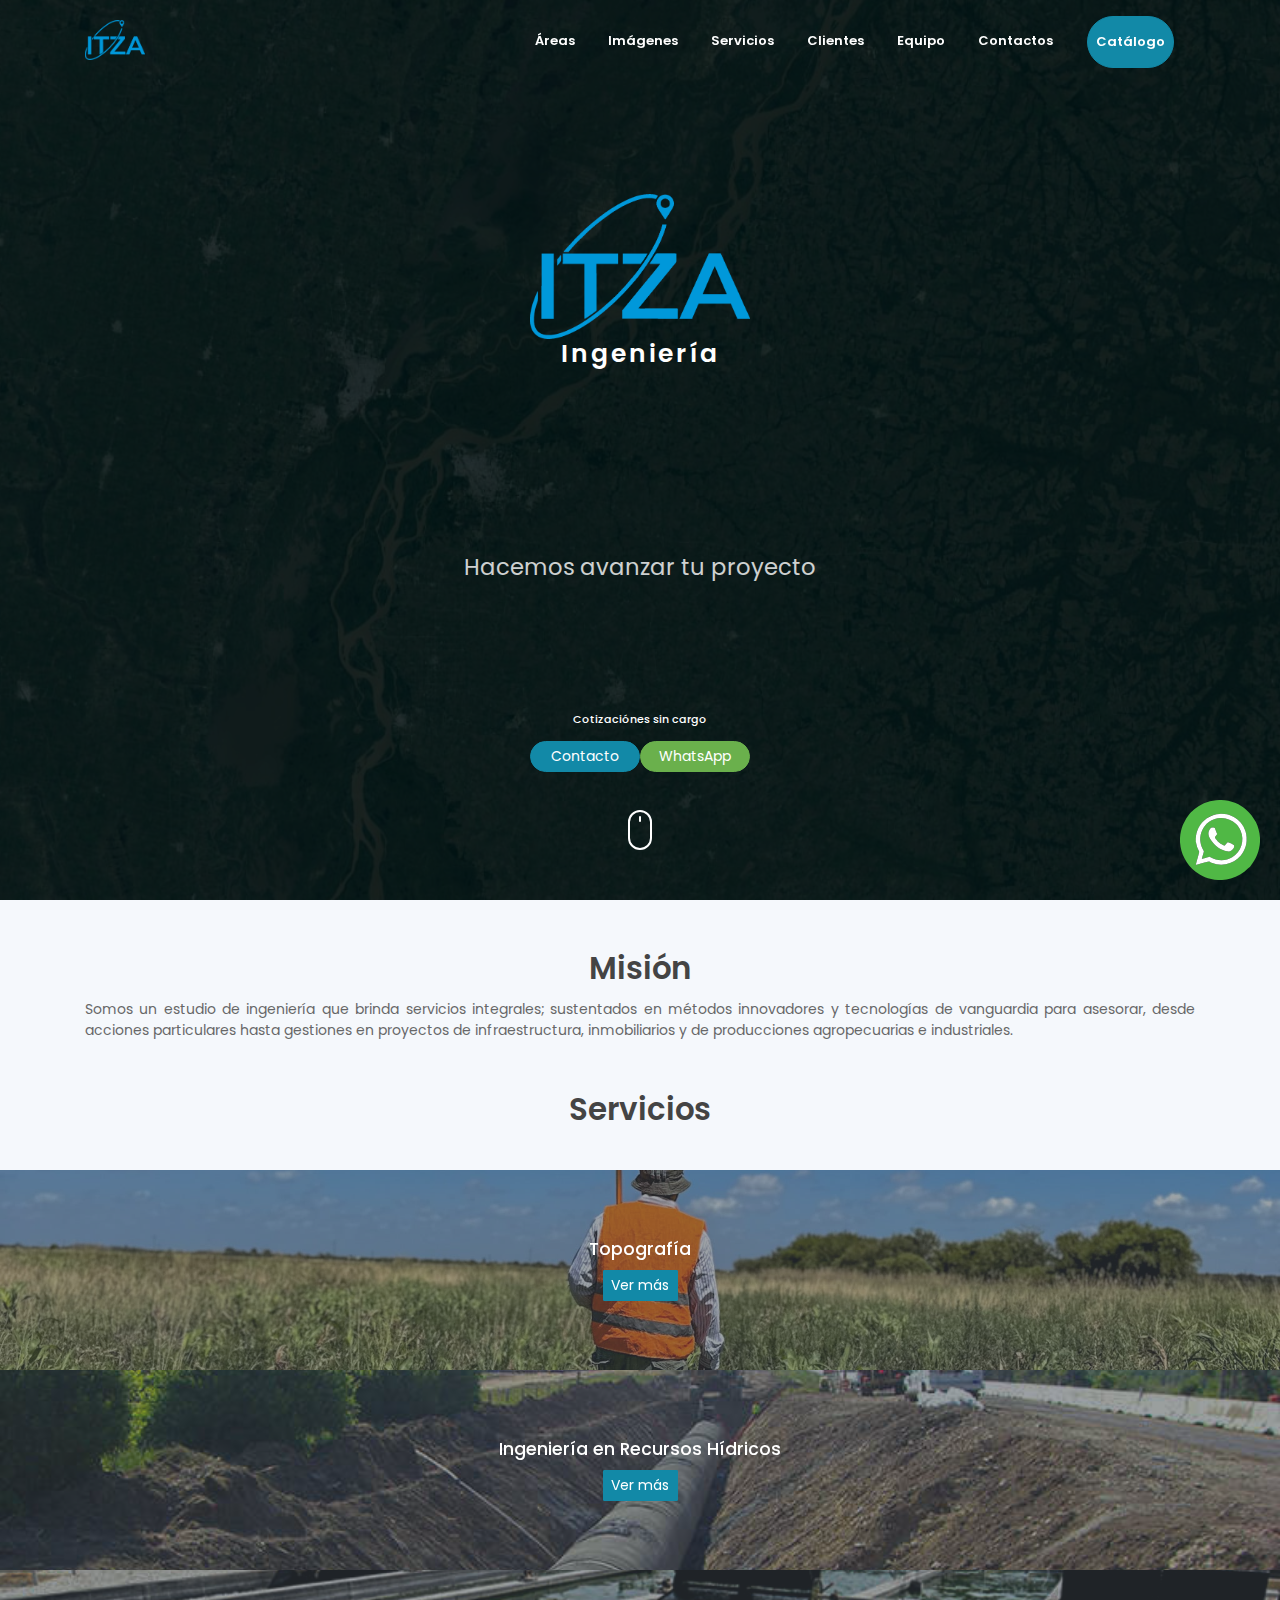
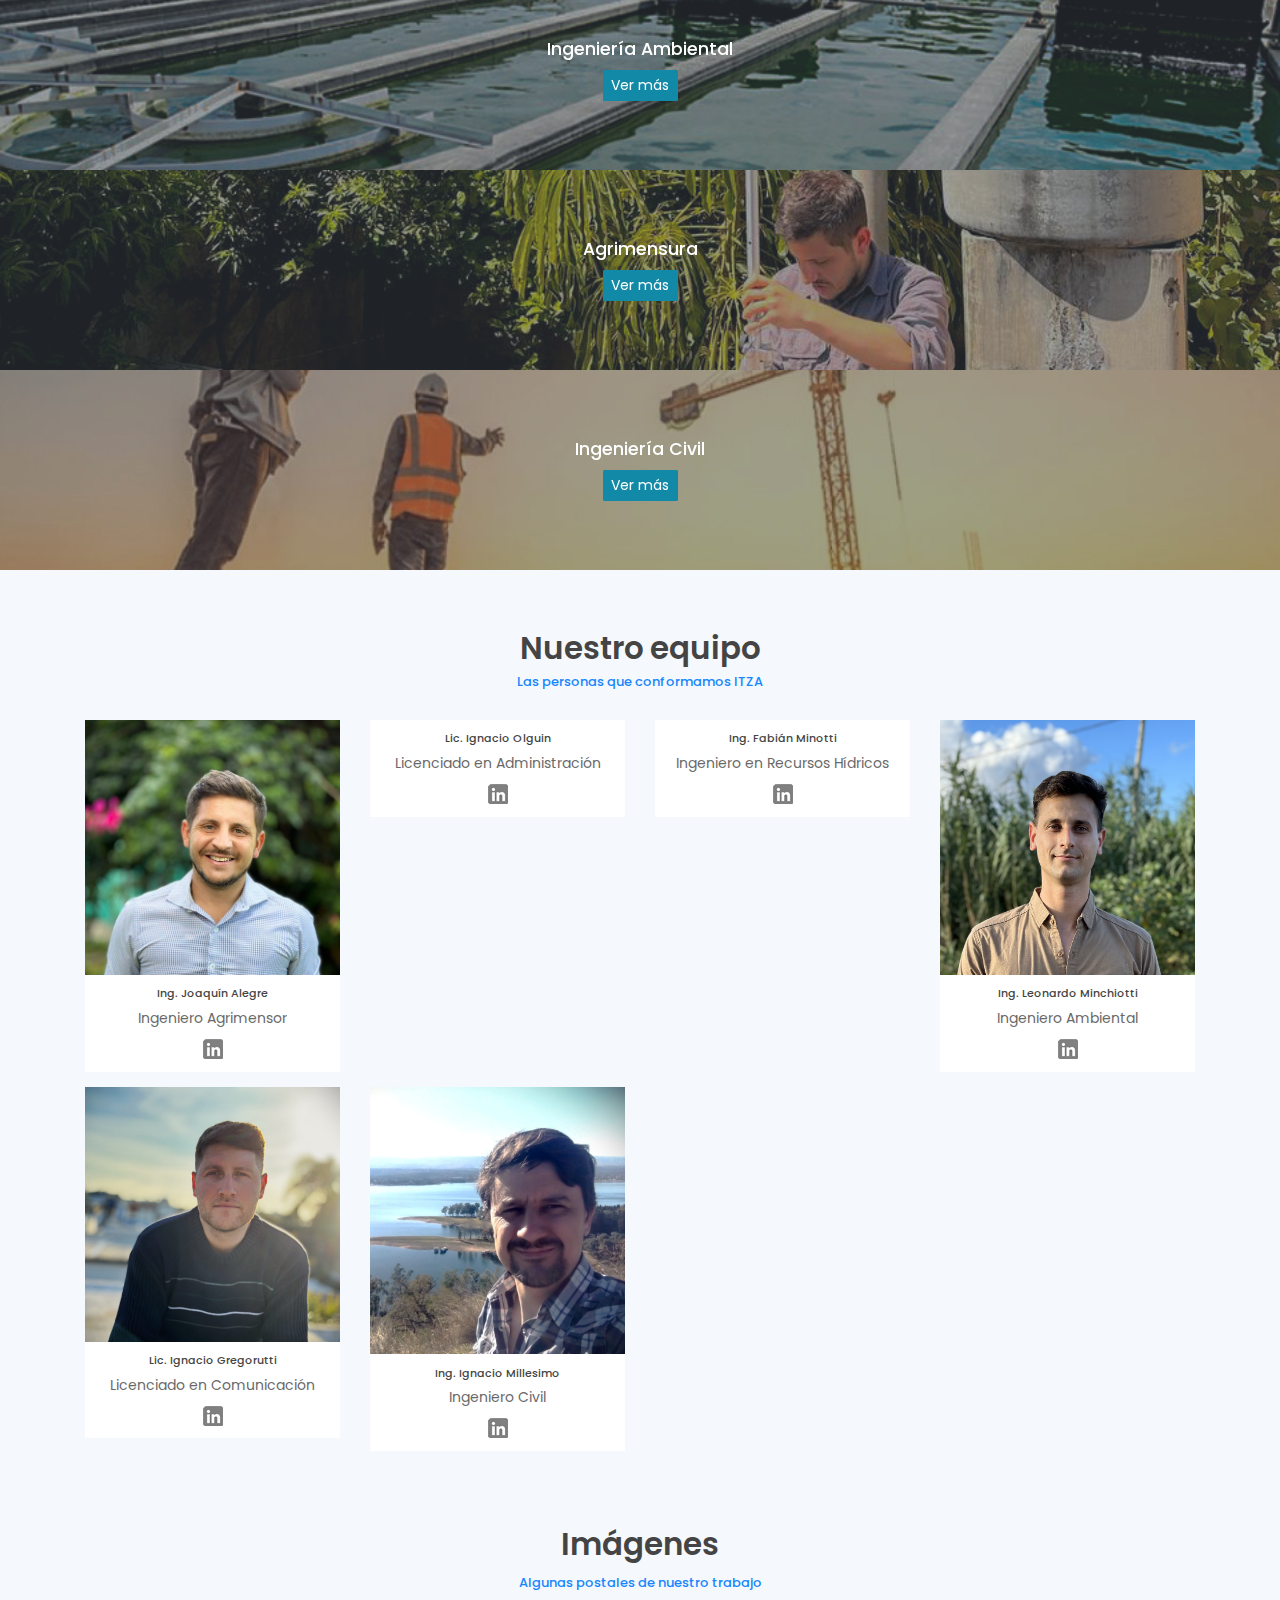
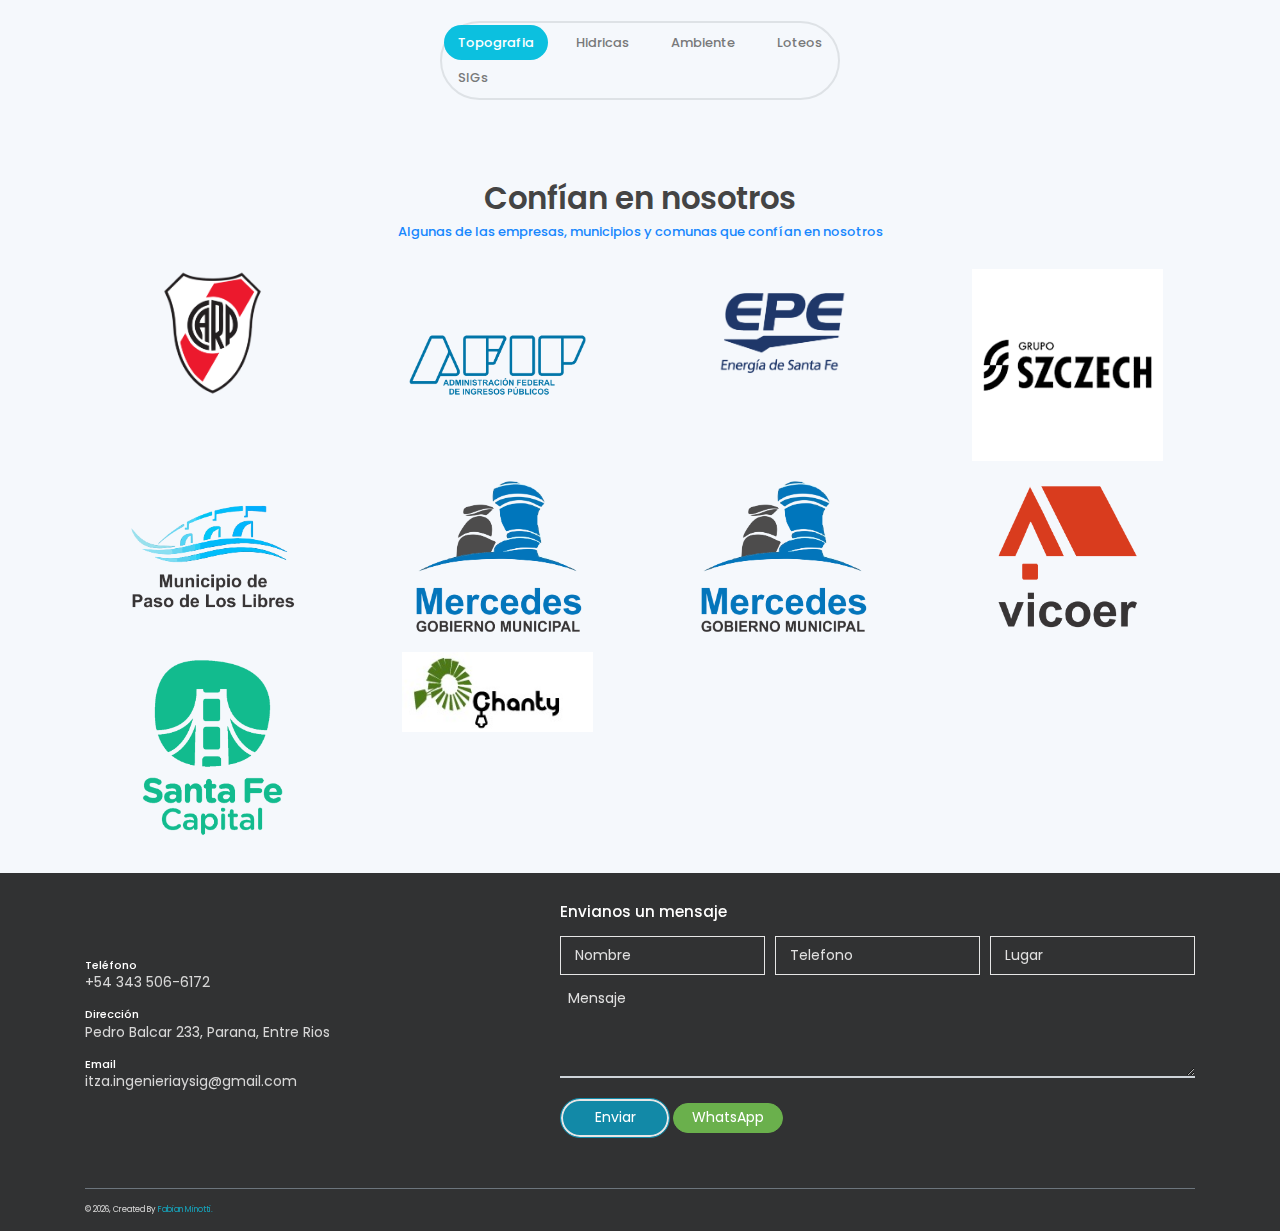
==== commit 378db958: "mejoras generales + pozos + terrazas" ====
--- a/public_html/index.html
+++ b/public_html/index.html
@@ -43,6 +43,11 @@
 
 
     <script type="text/javascript">
+
+
+
+
+
          document.addEventListener("DOMContentLoaded", on_load);
         function on_load(){
 
@@ -474,7 +479,7 @@
                         <div class="image"><img src="assets/imgs/tasacion.jpg" alt="" /></div>
                         <div class="content">
                             <h3>Tasaciones</h3>
-                            <p>Se ofrece obtener el valor de mercado de tu terreno, o vivienda, de forma certificada.
+                            <p>Conocé el valor de mercado de tu terreno, o vivienda, de forma certificada.
                             </p>
                         </div>
                     </section>
@@ -606,25 +611,41 @@
                             <p>Desarrollamos diseños de alcantarillas y puentes, dimensionamiento de canales y conductos, estudios hidrogeológicos, diseño de perforaciones de agua, y planificación de redes cloacales y de agua potable.</p>
                         </div>
                     </section>
+                    
+                    
+                    <section class="spotlight">
+                        <div class="image"><img src="assets/imgs/loteo_aerea.jpg" alt="" /></div>
+                        <div class="content">
+                            <h3>Proyectos de loteos y urbanizaciones</h3>
+                            <p>Realizamos estudios de factibilidad para la aprobación técnica de loteos y urbanizaciones, dimensionamientos de obras hidráulicas, diseño de reservorios y modelación matemática de sistemas de desagüe.</p>
+                        </div>
+                    </section>
+                    <section class="spotlight">
+                        <div class="image"><img src="assets/imgs/batimetria.jpg" alt="" /></div>
+                        <div class="content">
+                            <h3>Batimetrías y Aforos</h3>
+                            <p>Realizamos estudios detallados de batimetría y aforos para la gestión eficiente de recursos hídricos, aplicando tecnología de vanguardia para mediciones precisas de profundidades, volúmenes y caudales de cuerpos de agua.</p>
+                        </div>
+                    </section>
+                    <section class="spotlight">
+                        <div class="image"><img src="assets/imgs/pozo.jpeg" alt="" /></div>
+                        <div class="content">
+                            <h3>Estudios y homologación de pozos de agua."</h3>
+                            <p>Realizamos los estudios e informes previos (hidrogeológicos) y el diseño de captaciones. También llevamos a cabo la homologación de pozos existentes y realizamos los registros en los organismos competentes.</p>
+                        </div>
+                    </section>
+                    <section class="spotlight">
+                        <div class="image"><img src="assets/imgs/terrazas.jpg" alt="" /></div>
+                        <div class="content">
+                            <h3>Terrazas agrícolas y sistematización de campos</h3>
+                            <p>Diseñamos, ejecutamos y mantenemos sistemas de terrazas agrícolas para evitar procesos erosivos y aumentar la productividad de los campos.</p>
+                        </div>
+                    </section>
                     <section class="spotlight">
                         <div class="image"><img src="assets/imgs/riego.jpg" alt="" /></div>
                         <div class="content">
                             <h3>Sistemas de riego Rural y Drenaje Urbano</h3>
                             <p>Nos especializamos en el diseño de sistemas de riego rural por aspersión, gravedad y goteo, incluyendo la determinación de fuentes y caudales necesarios.  Además, abordamos proyectos de drenaje urbano, ofreciendo soluciones eficientes para el manejo de aguas pluviales y residuales.</p>
-                        </div>
-                    </section>
-                    <section class="spotlight">
-                        <div class="image"><img src="assets/imgs/loteo_aerea.jpg" alt="" /></div>
-                        <div class="content">
-                            <h3>Proyectos de loteos y urbanizaciones</h3>
-                            <p>Realizamos estudios de factibilidad para la aprobación técnica de loteos y urbanizaciones, dimensionamientos de obras hidráulicas, diseño de reservorios y modelación matemática de sistemas de desagüe.</p>
-                        </div>
-                    </section>
-                    <section class="spotlight">
-                        <div class="image"><img src="assets/imgs/batimetria.jpg" alt="" /></div>
-                        <div class="content">
-                            <h3>Batimetrías y Aforos</h3>
-                            <p>Realizamos estudios detallados de batimetría y aforos para la gestión eficiente de recursos hídricos, aplicando tecnología de vanguardia para mediciones precisas de profundidades, volúmenes y caudales de cuerpos de agua.</p>
                         </div>
                     </section>
                     
@@ -737,7 +758,7 @@
             <h6 class="section-title text-center mb-0">Nuestro equipo</h6>
             <h6 class="section-subtitle mb-5 text-center">Las personas que conformamos ITZA</h6>
             <div class="row">
-            <div class="col-md-3">
+            <div class="col-6 col-md-3">
                 <div class="card-team border-0 mb-4">
                     <img src="assets/imgs/joaco.png" alt="" class="card-img-top w-100">
                     <div class="card-body" style=" text-align: center !important">                         
@@ -748,7 +769,7 @@
                     </div>
                 </div>
             </div>
-            <div class="col-md-3">
+            <div class="col-6 col-md-3">
                 <div class="card-team border-0 mb-4">
                     <img src="assets/imgs/nacho.png" alt="" class="card-img-top w-100">
                     <div class="card-body"  style=" text-align: center !important">                         
@@ -760,7 +781,7 @@
                     </div>
                 </div>
             </div>
-            <div class="col-md-3">
+            <div class="col-6 col-md-3">
                 <div class="card-team border-0 mb-4">
                     <img src="assets/imgs/mino.png" alt="" class="card-img-top w-100">
                     <div class="card-body"  style=" text-align: center !important">                         
@@ -772,7 +793,7 @@
                     </div>
                 </div>
             </div>
-            <div class="col-md-3">
+            <div class="col-6 col-md-3">
                 <div class="card-team border-0 mb-4">
                     <img src="assets/imgs/leo.jpg" alt="" class="card-img-top w-100">
                     <div class="card-body"  style=" text-align: center !important">                         
@@ -784,7 +805,7 @@
                     </div>
                 </div>
             </div>
-            <div class="col-md-3">
+            <div class="col-6 col-md-3">
                 <div class="card-team border-0 mb-4">
                     <img src="assets/imgs/nachi.png" alt="" class="card-img-top w-100">
                     <div class="card-body"  style=" text-align: center !important">                         
@@ -796,7 +817,7 @@
                     </div>
                 </div>
             </div>
-            <div class="col-md-3">
+            <div class="col-6 col-md-3">
                 <div class="card-team border-0 mb-4">
                     <img src="assets/imgs/ignacio.png" alt="" class="card-img-top w-100">
                     <div class="card-body"  style=" text-align: center !important">                         
@@ -919,8 +940,8 @@
                     SIGs
                 </a>
             </div>
-            <div class="portfolio-container"> 
-                <div class="col-md-6 col-lg-4 loteo topo">
+            <div class="portfolio-container inicial-tag"> 
+                <div class="col-6 col-lg-4 loteo topo">
                     <div class="portfolio-item">
                         <img src="assets/imgs/galery/IMG_20210702_174510.jpg" class="img-fluid" alt="Download free bootstrap 4 admin dashboard, free boootstrap 4 templates">
                         <div class="content-holder">
@@ -932,7 +953,7 @@
                         </div>   
                     </div>             
                 </div>
-                <div class="col-md-6 col-lg-4 loteo  sig">
+                <div class="col-6 col-lg-4 loteo  sig">
                     <div class="portfolio-item">
                         <img src="assets/imgs/galery/-5037754827710507769_121.jpg" class="img-fluid" alt="Download free bootstrap 4 admin dashboard, free boootstrap 4 templates">
                         <div class="content-holder">
@@ -944,7 +965,7 @@
                         </div> 
                     </div>                         
                 </div>
-                <div class="col-md-6 col-lg-4 sig topo">
+                <div class="col-6 col-lg-4 sig topo">
                     <div class="portfolio-item">
                         <img src="assets/imgs/galery/-5037754827710507759_121.jpg" class="img-fluid" alt="Download free bootstrap 4 admin dashboard, free boootstrap 4 templates">                         
                         <div class="content-holder">
@@ -956,7 +977,7 @@
                         </div>    
                     </div>              
                 </div> 
-                <div class="col-md-6 col-lg-4 loteo topo">
+                <div class="col-6 col-lg-4 loteo topo">
                     <div class="portfolio-item">
                         <img src="assets/imgs/galery/-5055498170833939313_121.jpg" class="img-fluid" alt="Download free bootstrap 4 admin dashboard, free boootstrap 4 templates">
                         <div class="content-holder">
@@ -969,7 +990,7 @@
                     </div>                                                     
                 </div>
 
-                <div class="col-md-6 col-lg-4 topo"> 
+                <div class="col-6 col-lg-4 topo"> 
                     <div class="portfolio-item">
                         <img src="assets/imgs/galery/-5181411008336472800_121.jpg" class="img-fluid" alt="Download free bootstrap 4 admin dashboard, free boootstrap 4 templates">                               
                         <div class="content-holder">
@@ -981,7 +1002,7 @@
                         </div>
                     </div>                                                       
                 </div> 
-                <div class="col-md-6 col-lg-4 loteo topo sig">
+                <div class="col-6 col-lg-4 loteo topo sig">
                     <div class="portfolio-item">
                         <img src="assets/imgs/galery/IMG-20230131-WA0035 (1).jpg" class="img-fluid" alt="Download free bootstrap 4 admin dashboard, free boootstrap 4 templates">  
                        <div class="content-holder">
@@ -992,7 +1013,7 @@
                         </div>
                     </div>                                                     
                 </div>
-                <div class="col-md-6 col-lg-4  topo">
+                <div class="col-6 col-lg-4  topo">
                     <div class="portfolio-item">
                         <img src="assets/imgs/galery/IMG_20210731_124915.jpg" class="img-fluid" alt="Download free bootstrap 4 admin dashboard, free boootstrap 4 templates">       
                        <div class="content-holder">
@@ -1003,7 +1024,7 @@
                         </div>
                     </div>                                                       
                 </div> 
-                <div class="col-md-6 col-lg-4 irh topo"> 
+                <div class="col-6 col-lg-4 irh topo"> 
                     <div class="portfolio-item">
                         <img src="assets/imgs/galery/alc.PNG" class="img-fluid" alt="Download free bootstrap 4 admin dashboard, free boootstrap 4 templates">            
                         <div class="content-holder">
@@ -1016,7 +1037,7 @@
                     </div>
                             
                 </div> 
-                <div class="col-md-6 col-lg-4 irh ">
+                <div class="col-6 col-lg-4 irh ">
                     <div class="portfolio-item">
                         <img src="assets/imgs/galery/per.PNG" class="img-fluid" alt="Download free bootstrap 4 admin dashboard, free boootstrap 4 templates">                        
                         <div class="content-holder">
@@ -1028,7 +1049,7 @@
                         </div> 
                     </div>
                 </div> 
-                <div class="col-md-6 col-lg-4 irh amb">
+                <div class="col-6 col-lg-4 irh amb">
                     <div class="portfolio-item">
                         <img src="assets/imgs/galery/epanet.PNG" class="img-fluid" alt="Download free bootstrap 4 admin dashboard, free boootstrap 4 templates">  
                         <div class="content-holder">
@@ -1040,7 +1061,7 @@
                         </div>
                     </div>                                                     
                 </div> 
-                <div class="col-md-6 col-lg-4 amb">
+                <div class="col-6 col-lg-4 amb">
                     <div class="portfolio-item">
                         <img src="assets/imgs/galery/Compartido desde Lightroom mobile.jpg" class="img-fluid" alt="Download free bootstrap 4 admin dashboard, free boootstrap 4 templates">   
                         <div class="content-holder">
@@ -1052,7 +1073,7 @@
                         </div>
                     </div>                                                    
                 </div> 
-                <div class="col-md-6 col-lg-4 amb">
+                <div class="col-6 col-lg-4 amb">
                     <div class="portfolio-item">
                         <img src="assets/imgs/galery/Compartido desde Lightroom mobile(1).jpg" class="img-fluid" alt="Download free bootstrap 4 admin dashboard, free boootstrap 4 templates">                      
                         <div class="content-holder">
@@ -1065,7 +1086,7 @@
                     </div>  
                                                                       
                 </div> 
-                <div class="col-md-6 col-lg-4 loteo irh">
+                <div class="col-6 col-lg-4 loteo irh">
                     <div class="portfolio-item">
                         <img src="assets/imgs/galery/IMG_20230331_131342_824.jpg" class="img-fluid" alt="Download free bootstrap 4 admin dashboard, free boootstrap 4 templates">                      
                         <div class="content-holder">
@@ -1078,7 +1099,7 @@
                     </div>  
                                                                       
                 </div> 
-                <div class="col-md-6 col-lg-4 loteo">
+                <div class="col-6 col-lg-4 loteo">
                     <div class="portfolio-item">
                         <img src="assets/imgs/galery/IMG_20221001_101448_146.jpg" class="img-fluid" alt="Download free bootstrap 4 admin dashboard, free boootstrap 4 templates">                      
                         <div class="content-holder">
@@ -1115,47 +1136,47 @@
     
         <h6 class="section-title text-center mb-0">Confían en nosotros</h6>
         <h6 class="section-subtitle mb-5 text-center">Algunas de las empresas, municipios y comunas que confían en nosotros</h6>
-        <!-- <div class="row"> -->
+        <div class="row"> 
         <!-- <div class="col-md-3"> -->
-            <div class=" border-0 w-25 " style="display: inline-block !important; margin: 5px !important;" >
+        
+            <div class=" col-6 col-md-3">
                 <a href="https://www.cariverplate.com.ar/el-presidente-jorge-brito-recorri-las-obras-del-nuevo-predio-de-formativas" target="_blank"> <img src="assets/imgs/fc_rever_fc.png" alt="" class="card-img-top w-50"> </a>
                               
             </div >
-            <div class="w-25" style="display: inline-block !important; ; margin: 5px !important">
+            <div class=" col-6 col-md-3">                
                 <img src="assets/imgs/fc_afip_fc.png" alt="" class="card-img-top w-75">                
             </div>
-            <div class=" w-25" style="display: inline-block !important; ; margin: 5px !important">
+            <div class=" col-6 col-md-3">                
                 <img src="assets/imgs/fc_epe_fc.png" alt="" class="card-img-top w-50">                
             </div>  
-            <div class="w-25" style="display: inline-block !important; ; margin: 5px !important">
+            <div class=" col-6 col-md-3">                
                 <img src="assets/imgs/fc_szczech.png" alt="" class="card-img-top w-75">                
             </div>
-            <div class="w-25" style="display: inline-block !important; ; margin: 5px !important">
+            <div class=" col-6 col-md-3">                
                 <img src="assets/imgs/fc_libres_fc.png" alt="" class="card-img-top w-75">                
             </div>
-            <div class="w-25" style="display: inline-block !important; ; margin: 5px !important">
+            <div class=" col-6 col-md-3">                
                 <img src="assets/imgs/fc_mercedes_fc.png" alt="" class="card-img-top w-75">                
             </div>
                       
-            <div class=" w-25" style="display: inline-block !important; ; margin: 5px !important">
+            <div class=" col-6 col-md-3">                
                 <img src="assets/imgs/fc_mercedes_fc.png" alt="" class="card-img-top w-75">                
             </div>
 
-            <div class=" w-25" style="display: inline-block !important; ; margin: 5px !important;">
+            <div class=" col-6 col-md-3">                
                 <img src="assets/imgs/fc_vicoer_fc.png" alt="" class="card-img-top w-75">                
             </div>
-
             
-            <div class=" w-25" style="display: inline-block !important; ; margin: 5px !important">
+            <div class=" col-6 col-md-3">                
                 <img src="assets/imgs/fc_sfe_fc.png" alt="" class="card-img-top w-75">                
             </div>
 
             
             
-            <div class=" w-25" style="display: inline-block !important; ; margin: 5px !important">
+            <div class=" col-6 col-md-3" >
                 <img src="assets/imgs/Chanty.jpeg" alt="" class="card-img-top w-75">                
             </div>
-        <!-- </div> -->
+         </div> 
         
     <!-- </div>   -->
     </div>
--- a/public_html/assets/css/leadmark.css
+++ b/public_html/assets/css/leadmark.css
@@ -11846,6 +11846,11 @@
   color: #fff;
 }
 
+
+.portfolio-section .portfolio-container .active {
+  display: block !important; /* Muestra la categoría 'topo' por defecto */
+}
+
 .portfolio-section .portfolio-container .portfolio-item {
   position: relative;
   padding-left: 0;
@@ -11933,81 +11938,4 @@
   justify-content: center;
   background: rgba(61, 70, 77, 0.5);
   z-index: 1;
-}
-
-.experiencias-carrusel-contenedor {
-  position: relative;
-  margin: auto;
-  overflow: hidden;
-}
-
-.experiencias-carrusel-slide {
-  display: flex;
-}
-
-.experiencias-imagen-carrusel {
-  flex-shrink: 0;
-  width: 100%;
-  height: 500px;
-  background-size: cover;
-  background-position: center;
-  position: relative;
-}
-
-.experiencias-contenido {
-  position: absolute;
-  bottom: 0;
-  background: linear-gradient(to top, rgba(0,0,0,0.7) 10%, rgba(0,0,0,0) 100%);
-  color: #f1f1f1;
-  width: 100%;
-  padding: 20px;
-}
-
-.experiencias-prev, .experiencias-next {
-  cursor: pointer;
-  position: absolute;
-  top: 50%;
-  transform: translateY(-50%);
-  width: auto;
-  padding: 16px;
-  margin-top: -22px;
-  color: white;
-  font-weight: bold;
-  font-size: 18px;
-  transition: 0.6s ease;
-  user-select: none;
-  background-color: rgba(0,0,0,0.5);
-  box-shadow: 0 2px 5px 0 rgba(0,0,0,0.5);
-}
-
-.experiencias-next {
-  right: 0;
-}
-
-.experiencias-prev:hover, .experiencias-next:hover {
-  background-color: rgba(0,0,0,0.8);
-}
-
-.experiencias-indicadores {
-  text-align: center;
-  padding: 10px 0;
-  position: relative;
-  top: -50px;
-}
-
-.experiencias-indicador {
-  cursor: pointer;
-  height: 12px;
-  width: 12px;
-  margin: 0 10px;
-  background-color: transparent;
-  border: 2px solid #fff;
-  border-radius: 50%;
-  display: inline-block;
-  transition: background-color 0.6s ease, transform 0.3s ease;
-}
-
-.experiencias-indicador.activo {
-  background-color: #fff;
-  transform: scale(1.5);
 }--- a/public_html/assets/css/main.css
+++ b/public_html/assets/css/main.css
@@ -926,14 +926,14 @@
 
 		.spotlight .image {
 			width: 30%;
-			border-radius: 100%;
+			border-radius: 10%;
 			margin: 0 3em 0 0;
 			display: block;
 		}
 
 			.spotlight .image img {
 				display: block;
-				border-radius: 100%;
+				border-radius: 10%;
 				width: 100%;
 			}
 
@@ -988,8 +988,8 @@
 			}
 
 			.spotlight .content {
-				width: 100%;
-				text-align: center !important;
+				width: 90%;
+				text-align: justify !important;
 			}
 
 	}
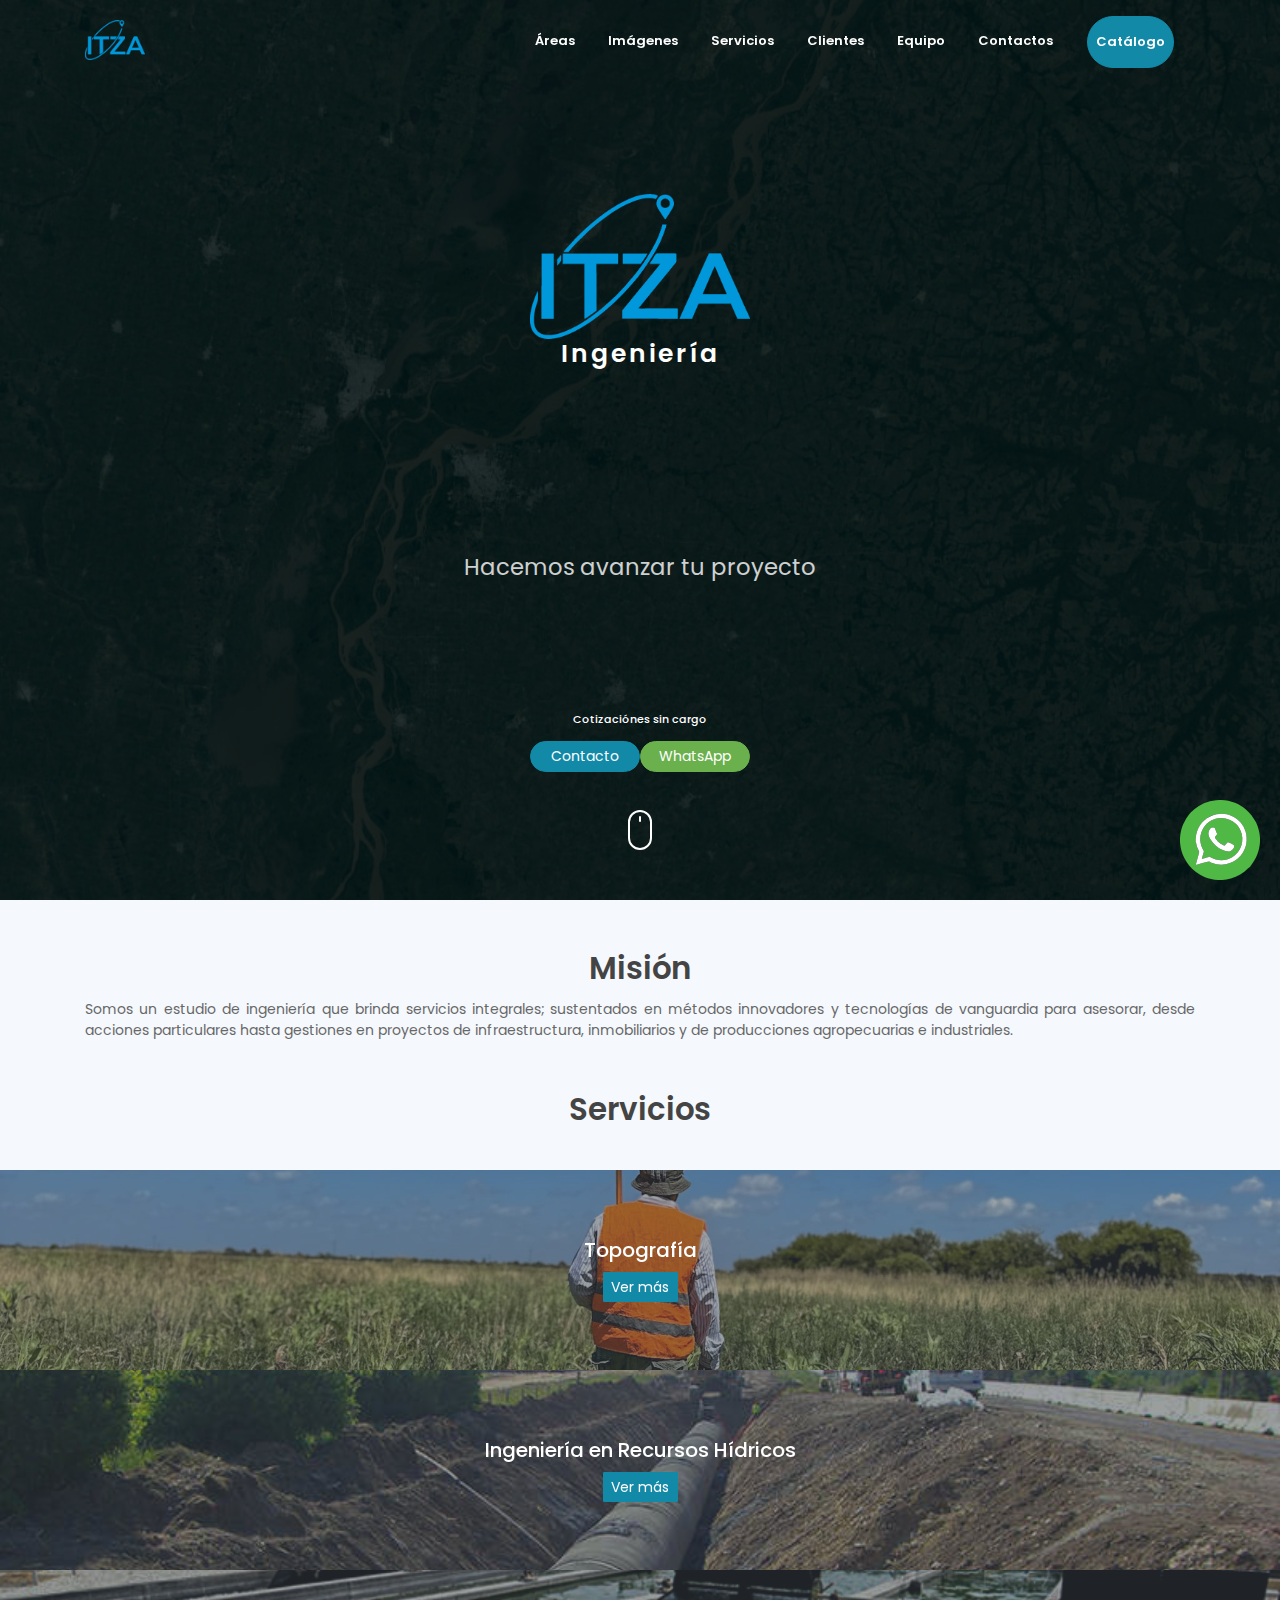
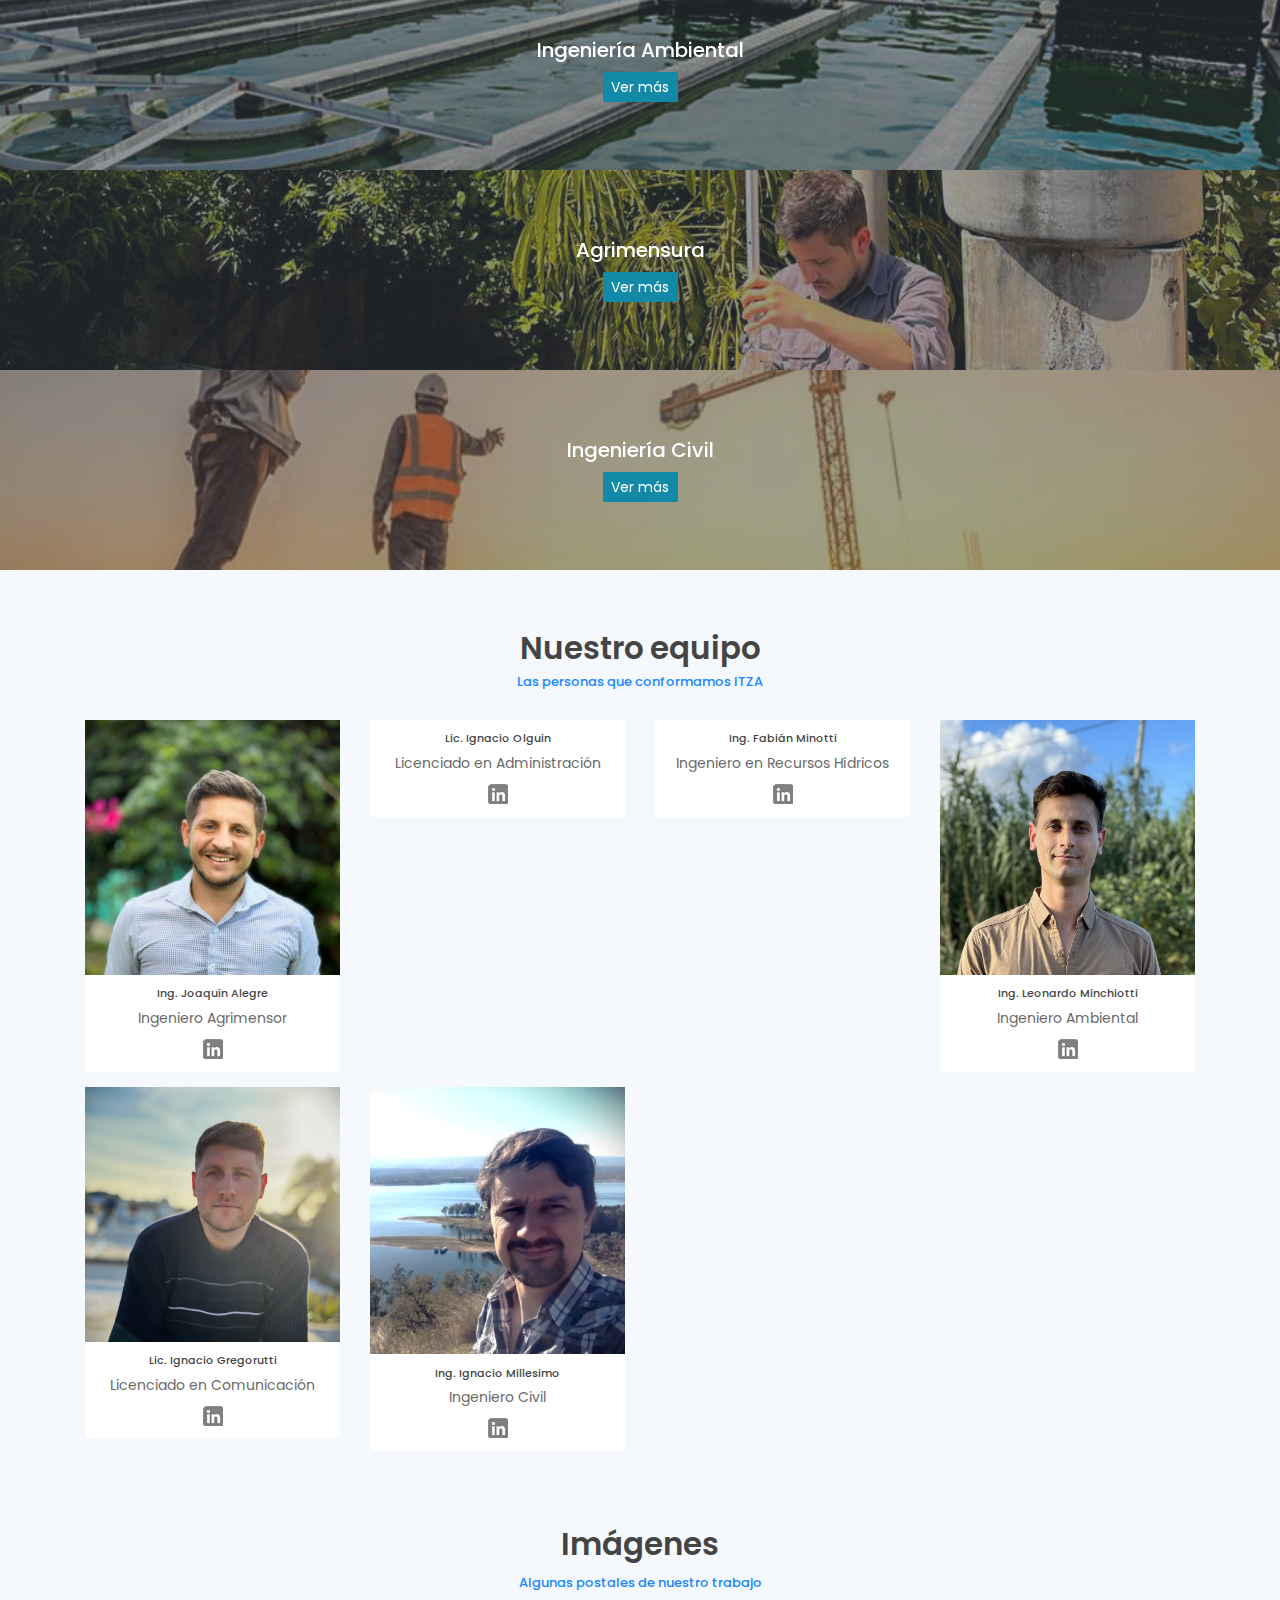
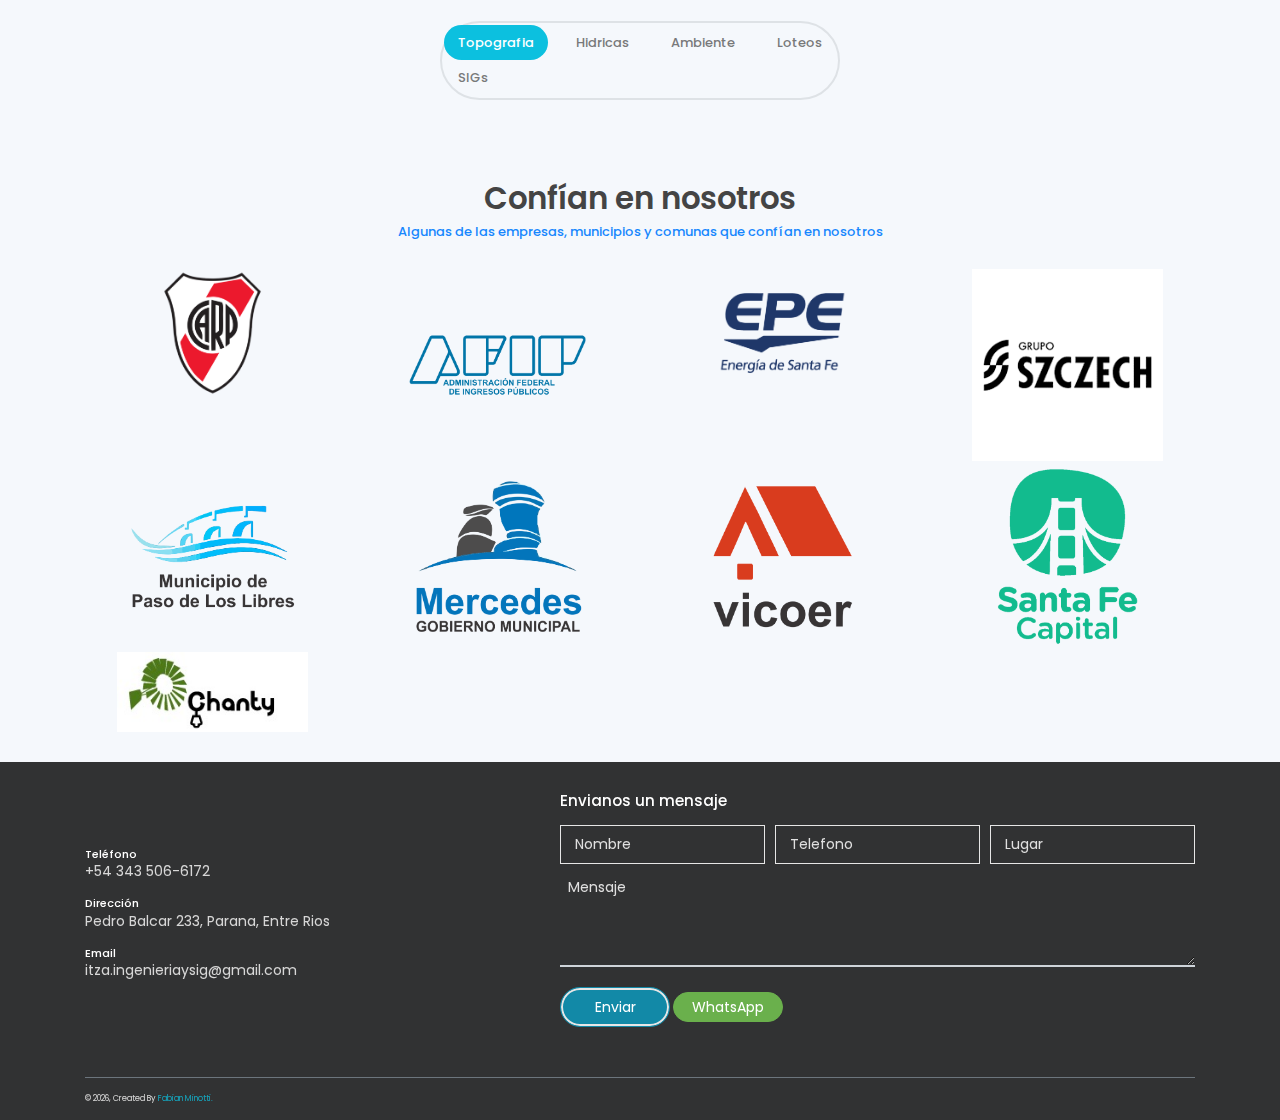
==== commit 1c45aa8b: "correciones menores" ====
--- a/public_html/index.html
+++ b/public_html/index.html
@@ -436,7 +436,7 @@
                     <section class="spotlight">
                         <div class="image"><img src="assets/imgs/agrim03.jpg" alt="" /></div>
                         <div class="content">
-                            <h3><span class="enfasis">Mensura</span> Urbana y Rural</h3>
+                            <h2><span class="enfasis">Mensura</span> Urbana y Rural</h2>
                             <p>Se realiza el análisis del <span class="enfasis">parcelario</span> de un terreno mediante la medición, el <span class="enfasis">estudio de títulos</span> y <span class="enfasis">antecedentes catastrales</span> para determinar la situación jurídica en el territorio. Te acompañamos desde el inicio del análisis, hasta la registración de tu inmueble. 
                             </p>
                         </div>
@@ -444,7 +444,7 @@
                     <section class="spotlight">
                         <div class="image"><img src="assets/imgs/agrim01.jpg" alt="" /></div>
                         <div class="content">
-                            <h3>Subdivisión</h3>
+                            <h2>Subdivisión</h2>
                             <p>Se realiza la <span class="enfasis">división de un terreno</span> en las partes necesarias para generar <span class="enfasis">nuevos títulos</span>. Te acompañamos en el acuerdo de <span class="enfasis">subdivisión</span> y elaboración del expediente, hasta su registración final. 
                             </p>
                         </div>
@@ -452,7 +452,7 @@
                     <section class="spotlight">
                         <div class="image"><img src="assets/imgs/photo1690379722 (1).jpeg" alt="" /></div>
                         <div class="content">
-                            <h3>Posesiones</h3>
+                            <h2>Posesiones</h2>
                             <p>Se confecciona un plano de <span class="enfasis">mensura de posesión</span>, que sera utilizado como prueba en un futuro <span class="enfasis">juicio de usucapión</span>. Te asesoramos en los pasos a seguir y acompañamos hasta la registración final del expediente.
                             </p>
                         </div>
@@ -461,7 +461,7 @@
                     <section class="spotlight">
                         <div class="image"><img src="assets/imgs/agrim02.jpg" alt="" /></div>
                         <div class="content">
-                            <h3>Propiedad Horizontal (PH)</h3>
+                            <h2>Propiedad Horizontal (PH)</h2>
                             <p>Se realiza para <span class="enfasis">dividir una propiedad</span> construida, en unidades mas pequeñas; sean casas <span class="enfasis">familiares, duplex, departamentos</span> o similares. Te asesoramos en los pasos a seguir y acompañamos hasta la registración final del expediente.
                             </p>
                         </div>
@@ -470,7 +470,7 @@
                     <section class="spotlight">
                         <div class="image"><img src="assets/imgs/agrim04.jpg" alt="" /></div>
                         <div class="content">
-                            <h3>Verificacion del Estado Parcelario (VEP)</h3>
+                            <h2>Verificacion del Estado Parcelario (VEP)</h2>
                             <p>Se realiza para constatar la subsistencia del <span class="enfasis">estado parcelario</span> previo a una transferencia. Realizamos el expediente y lo registramos para que puedas avanzar en tu proyecto.
                             </p>
                         </div>
@@ -478,7 +478,7 @@
                     <section class="spotlight">
                         <div class="image"><img src="assets/imgs/tasacion.jpg" alt="" /></div>
                         <div class="content">
-                            <h3>Tasaciones</h3>
+                            <h2>Tasaciones</h2>
                             <p>Conocé el valor de mercado de tu terreno, o vivienda, de forma certificada.
                             </p>
                         </div>
@@ -498,8 +498,8 @@
                     <section class="spotlight">
                         <div class="image"><img src="assets/imgs/relev_img.jpg" alt="" /></div>
                         <div class="content">
-                            <h3>Relevamientos Topográficos
-                            </h3>
+                            <h2>Relevamientos Topográficos
+                            </h2>
                             <p>Integramos tecnología avanzada y softwares específicos para obtener <span class="enfasis">datos precisos</span> en proyectos civiles, viales y productivos, potenciando recursos y garantizando el avance de la obra.
                              </p>
                         </div>
@@ -507,16 +507,16 @@
                     <section class="spotlight">
                         <div class="image"><img src="assets/imgs/repla_img.jpg" alt="" /></div>
                         <div class="content">
-                            <h3>Replanteo de Obras
-                            </h3>
+                            <h2>Replanteo de Obras
+                            </h2>
                             <p>Llevamos adelante <span class="enfasis">relevamientos</span> detallados y determinación de posiciones para proyectos civiles, viales e industriales, garantizando precisión y seguimiento del proyecto.</p>
                         </div>
                     </section>
                     <section class="spotlight">
                         <div class="image"><img src="assets/imgs/nivelacion_img.jpg" alt="" /></div>
                         <div class="content">
-                            <h3>Nivelación de Terrenos
-                            </h3>
+                            <h2>Nivelación de Terrenos
+                            </h2>
                             <p>Relevamiento, cálculo y dirección para <span class="enfasis">movimientos de suelos</span> y plateas; asegurando resultados precisos y optimización de los recursos.
                             </p>
                         </div>
@@ -524,8 +524,8 @@
                     <section class="spotlight">
                         <div class="image"><img src="assets/imgs/drone_img.jpg" alt="" /></div>
                         <div class="content">
-                            <h3>Relevamientos Fotogramétricos con Drones
-                            </h3>
+                            <h2>Relevamientos Fotogramétricos con Drones
+                            </h2>
                             <p><span class="enfasis">Levantamiento de datos topográficos</span>, análisis de elevación y volúmen, y ortofotografías para desarrollar y aumentar la eficiencia y precisión técnica en tus proyectos.
                             </p>
                         </div>
@@ -541,7 +541,7 @@
                     <section class="spotlight">
                         <div class="image"><img src="assets/imgs/eia.jpg" alt="" /></div>
                         <div class="content">
-                            <h3>Estudios de Impacto Ambiental</h3>
+                            <h2>Estudios de Impacto Ambiental</h2>
                             <p>Confeccionamos el Estudio de Impacto Ambiental que solicitan los entes de control para evaluar los potenciales impactos de un proyecto en su entorno. Desarrollo de Planes de Gestión Ambiental según el análisis previo
                             </p>
                         </div>
@@ -549,7 +549,7 @@
                     <section class="spotlight">
                         <div class="image"><img src="assets/imgs/Efluentes2.jpg" alt="" /></div>
                         <div class="content">
-                            <h3>Tratamiento de efluentes</h3>
+                            <h2>Tratamiento de efluentes</h2>
                             <p>Diseño de sistemas de tratamiento para efluentes industriales y aguas cloacales. Optimización de plantas de tratamiento existentes. Asesoramiento en equipos e instalaciones. Diseño y control de lagunas de tratamiento
                             </p>
                         </div>
@@ -557,14 +557,14 @@
                     <section class="spotlight">
                         <div class="image"><img src="assets/imgs/plan-de-manejo-ambiental_.jpg" alt="" /></div>
                         <div class="content">
-                            <h3>Sistemas de Gestion Ambiental</h3>
+                            <h2>Sistemas de Gestion Ambiental</h2>
                             <p>Te ayudamos a confeccionar y llevar adelante los planes y programas de gestión ambiental para promover la sostenibilidad en tu organización. Auditorias y seguimiento de control. Capacitaciones al personal.</p>
                         </div>
                     </section>
                     <section class="spotlight">
                         <div class="image"><img src="assets/imgs/plantas-de-tratamiento-de-residuos-gta-ambiental-blog-fear-img-62.jpg" alt="" /></div>
                         <div class="content">
-                            <h3>Manejo de residuos</h3>
+                            <h2>Manejo de residuos</h2>
                             <p>Tratamiento de residuos sólidos. Asesoramiento en gestión de residuos (planes de separación, reducción, reciclaje y disposición). Diseño de plantas GIRSU
                                 </p>
                         </div>
@@ -572,7 +572,7 @@
                     <section class="spotlight">
                         <div class="image"><img src="assets/imgs/puro-nutrientes.jpeg" alt="" /></div>
                         <div class="content">
-                            <h3>Asesoría agroindustrial</h3>
+                            <h2>Asesoría agroindustrial</h2>
                             <p>
                                 Te asesoramos en el manejo ambiental de tu actividad. Diseñamos redes de drenaje, tratamiento de líquidos, separación de sólidos en granjas porcinas, feedlots, avícolas, tambos, lácteas, queserías y frigoríficos. 
 Promovemos la correcta gestión de los purines y los restos orgánicos para su aprovechamiento con fines agronómicos. Diseño de playas de compostaje y biodigestores
@@ -583,7 +583,7 @@
                     <section class="spotlight">
                         <div class="image"><img src="assets/imgs/funciones-principales-ingeniero-ambiental.jpg" alt="" /></div>
                         <div class="content">
-                            <h3>Consultoría y trámites ante entes de control</h3>
+                            <h2>Consultoría y trámites ante entes de control</h2>
                             <p>Realizamos informes ambientales, inscripción en registros como generadores de residuos peligrosos o patológicos, cálculo de nivel de complejidad ambiental, asesoramiento ante requerimientos de los entes de control y para la obtención del certificado de aptitud ambiental, seguimiento de trámites, inscripciones de pozos de agua subterránea, planes de forestación”. Consúltanos y te asesoramos </p>
                         </div>
                     </section>
@@ -600,14 +600,14 @@
                     <section class="spotlight">
                         <div class="image"><img src="assets/imgs/back-irh.jpg" alt="" /></div>
                         <div class="content">
-                            <h3>Estudios Hidrológicos e hidraulicos</h3>
+                            <h2>Estudios Hidrológicos e hidraulicos</h2>
                             <p>Realizamos estudios para la determinación de riesgos hídricos, obtención de caudales y tormentas de diseño, estimación de inundaciones y zonas vulnerables, y análisis de factibilidad hídrica, entre otros.</p>
                         </div>
                     </section>
                     <section class="spotlight">
                         <div class="image"><img src="assets/imgs/alcan.jpg" alt="" /></div>
                         <div class="content">
-                            <h3>Proyectos de Obras Hidraulicas</h3>
+                            <h2>Proyectos de Obras Hidraulicas</h2>
                             <p>Desarrollamos diseños de alcantarillas y puentes, dimensionamiento de canales y conductos, estudios hidrogeológicos, diseño de perforaciones de agua, y planificación de redes cloacales y de agua potable.</p>
                         </div>
                     </section>
@@ -616,35 +616,35 @@
                     <section class="spotlight">
                         <div class="image"><img src="assets/imgs/loteo_aerea.jpg" alt="" /></div>
                         <div class="content">
-                            <h3>Proyectos de loteos y urbanizaciones</h3>
-                            <p>Realizamos estudios de factibilidad para la aprobación técnica de loteos y urbanizaciones, dimensionamientos de obras hidráulicas, diseño de reservorios y modelación matemática de sistemas de desagüe.</p>
+                            <h2>Estudios de factibilidad hídrica</h2>
+                            <p>Se realizan estudios de factibilidad hídrica para nuevos loteos y subdivisiones, evaluando riesgos de inundación por cursos naturales, áreas bajas y canalizaciones. Incluyen el análisis, diseño y gestión de certificados de zonificación, drenajes urbanos y final de obra.</p>
                         </div>
                     </section>
                     <section class="spotlight">
                         <div class="image"><img src="assets/imgs/batimetria.jpg" alt="" /></div>
                         <div class="content">
-                            <h3>Batimetrías y Aforos</h3>
+                            <h2>Batimetrías y Aforos</h2>
                             <p>Realizamos estudios detallados de batimetría y aforos para la gestión eficiente de recursos hídricos, aplicando tecnología de vanguardia para mediciones precisas de profundidades, volúmenes y caudales de cuerpos de agua.</p>
                         </div>
                     </section>
                     <section class="spotlight">
                         <div class="image"><img src="assets/imgs/pozo.jpeg" alt="" /></div>
                         <div class="content">
-                            <h3>Estudios y homologación de pozos de agua."</h3>
+                            <h2>Estudios y homologación de pozos de agua."</h2>
                             <p>Realizamos los estudios e informes previos (hidrogeológicos) y el diseño de captaciones. También llevamos a cabo la homologación de pozos existentes y realizamos los registros en los organismos competentes.</p>
                         </div>
                     </section>
                     <section class="spotlight">
                         <div class="image"><img src="assets/imgs/terrazas.jpg" alt="" /></div>
                         <div class="content">
-                            <h3>Terrazas agrícolas y sistematización de campos</h3>
+                            <h2>Terrazas agrícolas y sistematización de campos</h2>
                             <p>Diseñamos, ejecutamos y mantenemos sistemas de terrazas agrícolas para evitar procesos erosivos y aumentar la productividad de los campos.</p>
                         </div>
                     </section>
                     <section class="spotlight">
                         <div class="image"><img src="assets/imgs/riego.jpg" alt="" /></div>
                         <div class="content">
-                            <h3>Sistemas de riego Rural y Drenaje Urbano</h3>
+                            <h2>Sistemas de riego Rural y Drenaje Urbano</h2>
                             <p>Nos especializamos en el diseño de sistemas de riego rural por aspersión, gravedad y goteo, incluyendo la determinación de fuentes y caudales necesarios.  Además, abordamos proyectos de drenaje urbano, ofreciendo soluciones eficientes para el manejo de aguas pluviales y residuales.</p>
                         </div>
                     </section>
@@ -661,7 +661,7 @@
                     <section class="spotlight">
                         <div class="image"><img src="assets/imgs/estructuras.jpg" alt="" /></div>
                         <div class="content">
-                            <h3>Diseño y Cálculo Estructural</h3>
+                            <h2>Diseño y Cálculo Estructural</h2>
                             <p>
                                 Diseño estructural es clave para seguridad y economía en construcción. Ofrecemos proyectos ajustados, cumpliendo reglamentos, con documentación técnica completa.</p>
                         </div>
@@ -669,14 +669,14 @@
                     <section class="spotlight">
                         <div class="image"><img src="assets/imgs/vial.jpg" alt="" /></div>
                         <div class="content">
-                            <h3>Proyectos viales</h3>
+                            <h2>Proyectos viales</h2>
                             <p>Nos especializamos en diseñar caminos y vías de comunicacion para mejorar la infraestructura de transporte. Ofrecemos proyectos viales integrales, considerando los últimos paradigmas urbanos.</p>
                         </div>
                     </section>
                     <section class="spotlight">
                         <div class="image"><img src="assets/imgs/gestionproyectos.png" alt="" /></div>
                         <div class="content">
-                            <h3>Gestión de proyectos</h3>
+                            <h2>Gestión de proyectos</h2>
                             <p>
                                 Planificación, coordinación de recursos y control para la ejecución proyectos de construcción eficientemente, cumpliendo objetivos, plazos, presupuestos y estándares de calidad y seguridad.</p>
                         </div>
@@ -684,7 +684,7 @@
                     <section class="spotlight">
                         <div class="image"><img src="assets/imgs/documentacion.jpg" alt="" /></div>
                         <div class="content">
-                            <h3>Elaboración de Pliegos Licitatorios</h3>
+                            <h2>Elaboración de Pliegos Licitatorios</h2>
                             <p>
                                 En ITZA, proporcionamos documentación técnica integral para proyectos de ingeniería, esencial para licitaciones y gestión de financiamientos, incluyendo pliegos, cómputos, redeterminaciones y más.</p>
                         </div>
@@ -709,35 +709,35 @@
             <div class="product-offer mb-30" style="height: 200px;">
                 <img class="img-fluid" src="assets/imgs/topobanner.jpg" alt="">
                 <div class="offer-text">
-                    <h3 class="text-white mb-3">Topografía </h3>
+                    <h2 class="text-white mb-3">Topografía </h2>
                     <a href="https://www.itza.com.ar?landing=4" class="btn btn-info">Ver más</a>
                 </div>
             </div>
             <div class="product-offer mb-30" style="height: 200px;">
                 <img class="img-fluid" src="assets/imgs/irh-banner.jpg">
                 <div class="offer-text">
-                    <h3 class="text-white mb-3" style="text-align: center !important;">Ingeniería en Recursos Hídricos </h3>
+                    <h2 class="text-white mb-3" style="text-align: center !important;">Ingeniería en Recursos Hídricos </h2>
                     <a href="https://www.itza.com.ar?landing=1" class="btn btn-info">Ver más</a>
                 </div>
             </div>
             <div class="product-offer mb-30" style="height: 200px;">
                 <img class="img-fluid" src="assets/imgs/ia-banner.jpg" alt="">
                 <div class="offer-text">
-                    <h3 class="text-white mb-3">Ingeniería Ambiental</h3>
+                    <h2 class="text-white mb-3">Ingeniería Ambiental</h2>
                     <a href="https://www.itza.com.ar?landing=3" class="btn btn-info">Ver más</a>
                 </div>
             </div>
             <div class="product-offer mb-30" style="height: 200px;">
                 <img class="img-fluid" src="assets/imgs/agr-banner.jpg" alt="">
                 <div class="offer-text">
-                    <h3 class="text-white mb-3">Agrimensura</h3>
+                    <h2 class="text-white mb-3">Agrimensura</h2>
                     <a href="https://www.itza.com.ar?landing=2" class="btn btn-info">Ver más</a>
                 </div>
             </div>
             <div class="product-offer mb-30" style="height: 200px;">
                 <img class="img-fluid" src="assets/imgs/civil banner.jpeg" alt="">
                 <div class="offer-text">
-                    <h3 class="text-white mb-3">Ingeniería Civil</h3>
+                    <h2 class="text-white mb-3">Ingeniería Civil</h2>
                     <a href="https://www.itza.com.ar?landing=5" class="btn btn-info">Ver más</a>
                 </div>
             </div>
@@ -888,7 +888,7 @@
                   <div class="item active">
                     <img src="assets/imgs/galery/IMG-20230131-WA0035 (1).jpg" alt="">
                     <div class="carousel-caption">
-                      <h3>Paso De Los Libres</h3>
+                      <h2>Paso De Los Libres</h2>
                       <p>Relevamiento con Dron y GPS</p>
                     </div>
                   </div>
@@ -896,7 +896,7 @@
                   <div class="item">
                     <img src="assets/imgs/nacho.png" alt="Chicago">
                     <div class="carousel-caption">
-                      <h3>Chicago</h3>
+                      <h2>Chicago</h2>
                       <p>Thank you, Chicago!</p>
                     </div>
                   </div>
@@ -904,7 +904,7 @@
                   <div class="item">
                     <img src="assets/imgs/riego.jpg" alt="New York">
                     <div class="carousel-caption">
-                      <h3>New York</h3>
+                      <h2>New York</h2>
                       <p>We love the Big Apple!</p>
                     </div>
                   </div>
@@ -1159,9 +1159,7 @@
                 <img src="assets/imgs/fc_mercedes_fc.png" alt="" class="card-img-top w-75">                
             </div>
                       
-            <div class=" col-6 col-md-3">                
-                <img src="assets/imgs/fc_mercedes_fc.png" alt="" class="card-img-top w-75">                
-            </div>
+            
 
             <div class=" col-6 col-md-3">                
                 <img src="assets/imgs/fc_vicoer_fc.png" alt="" class="card-img-top w-75">                
